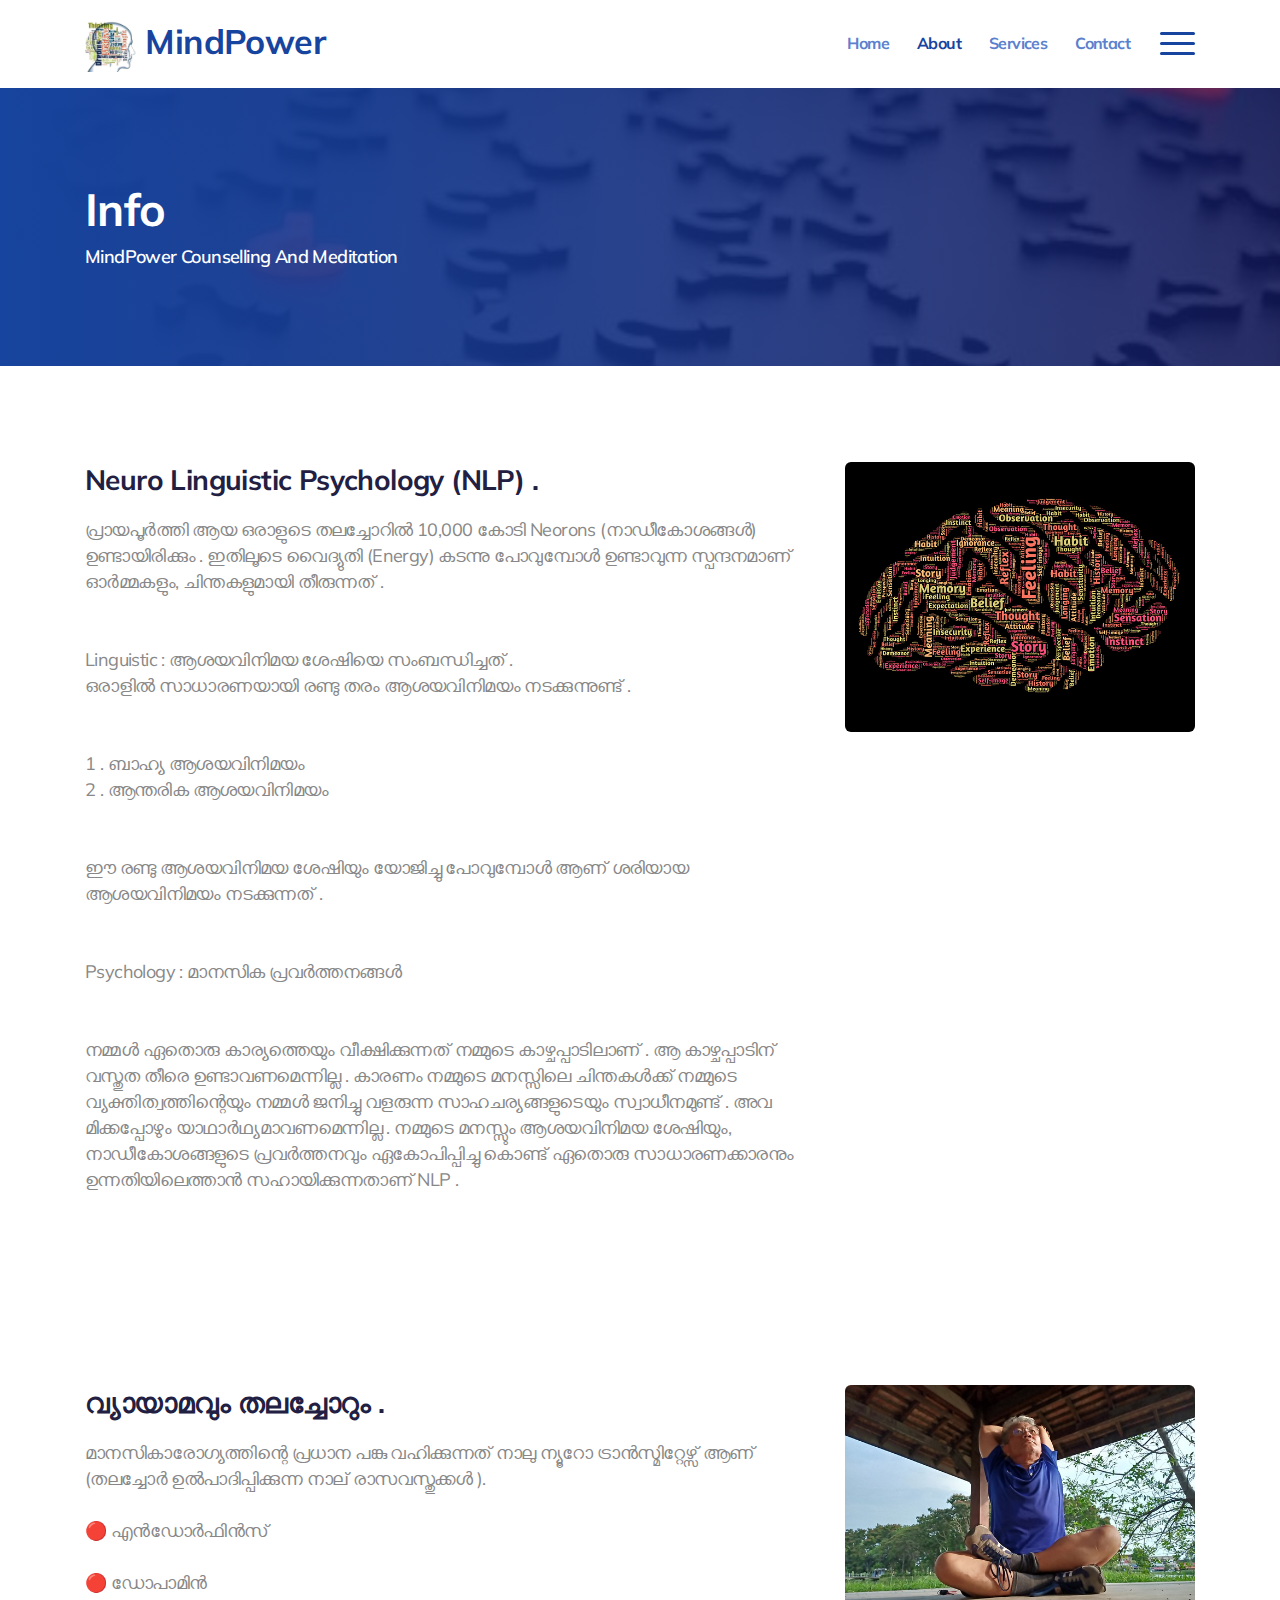
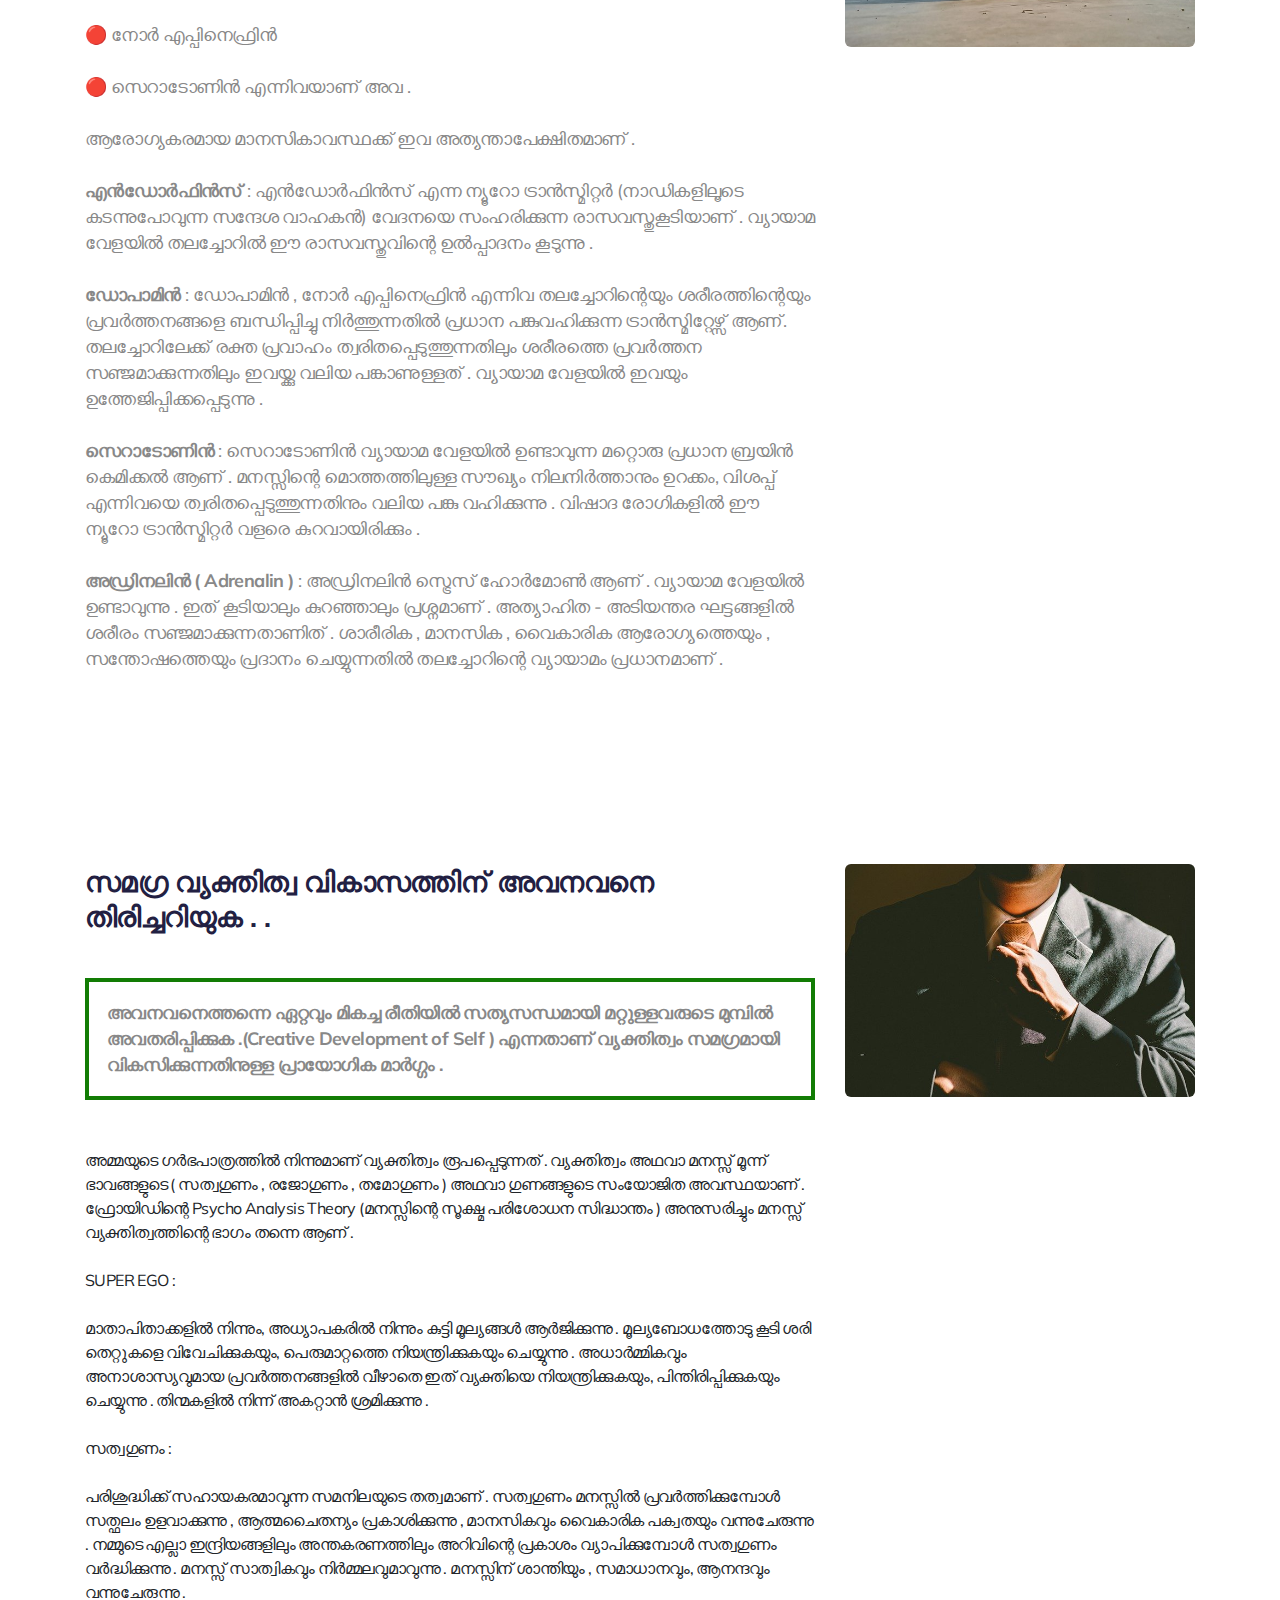
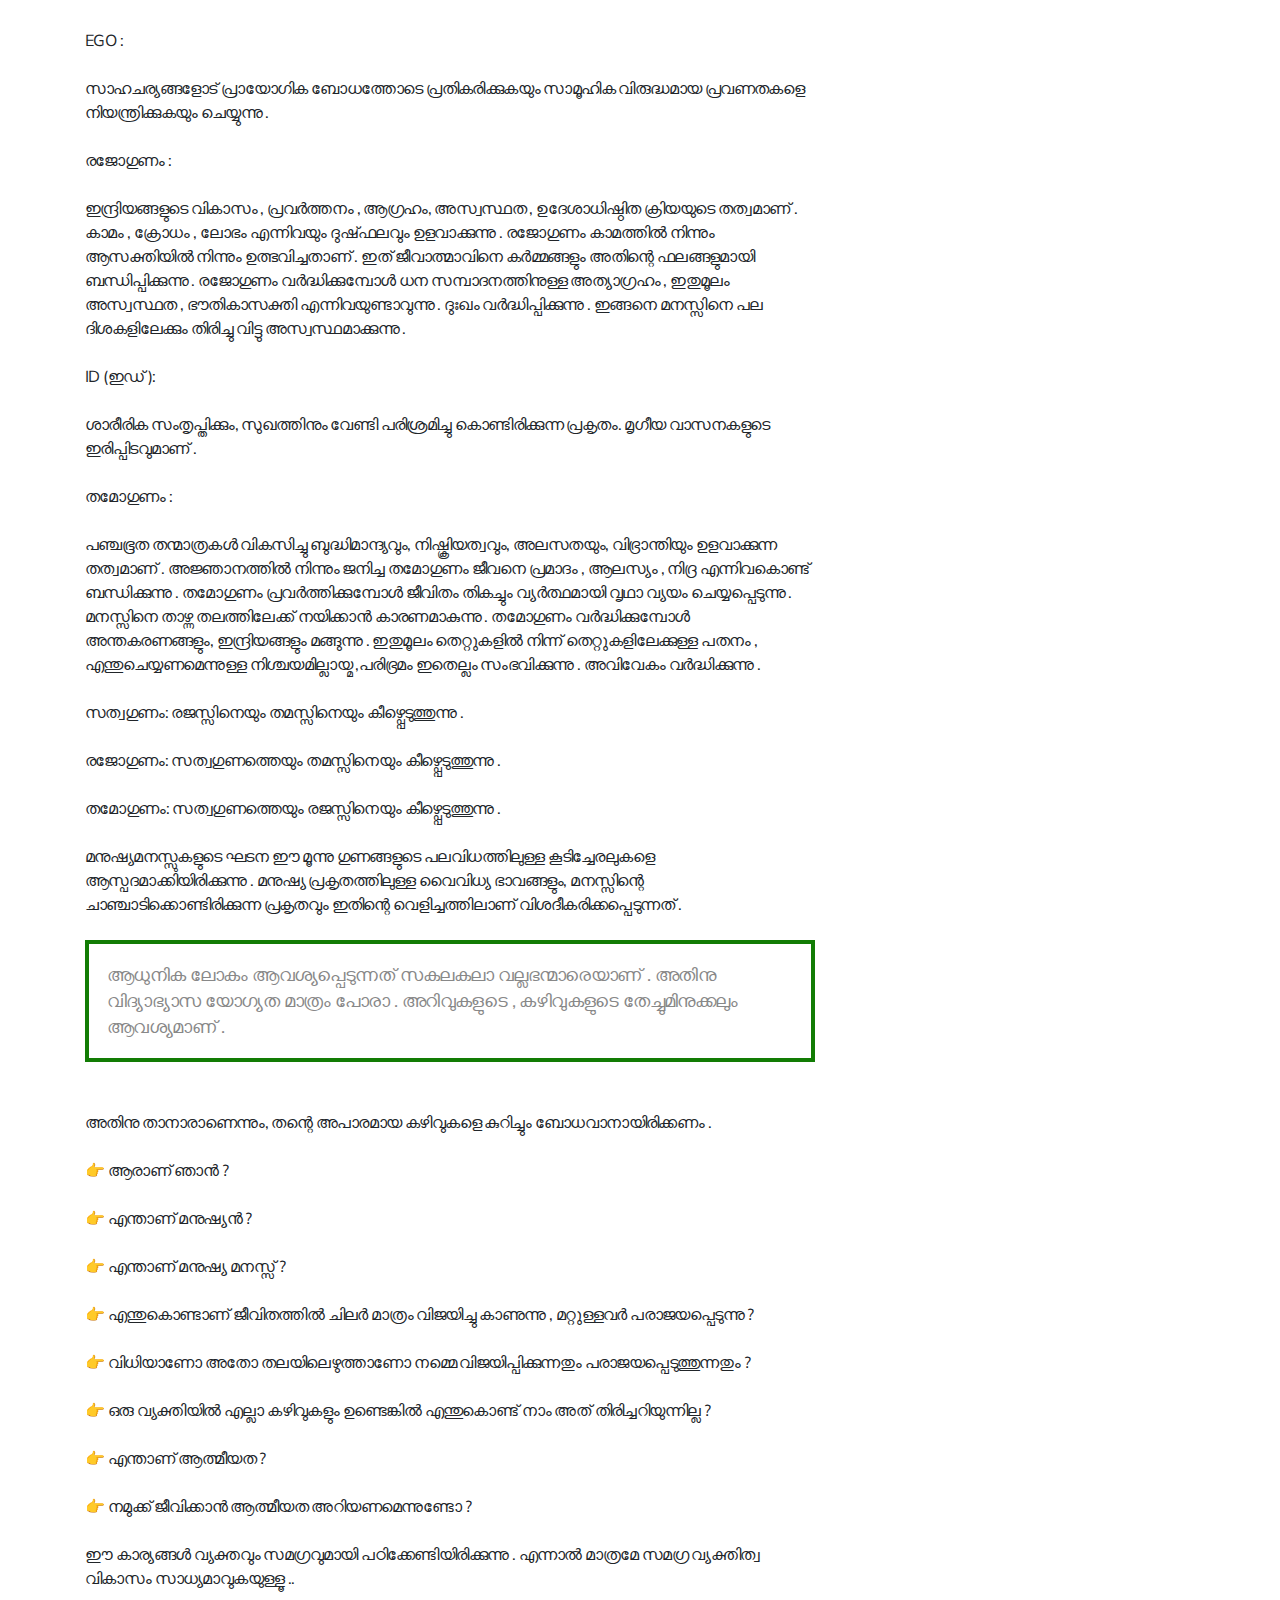
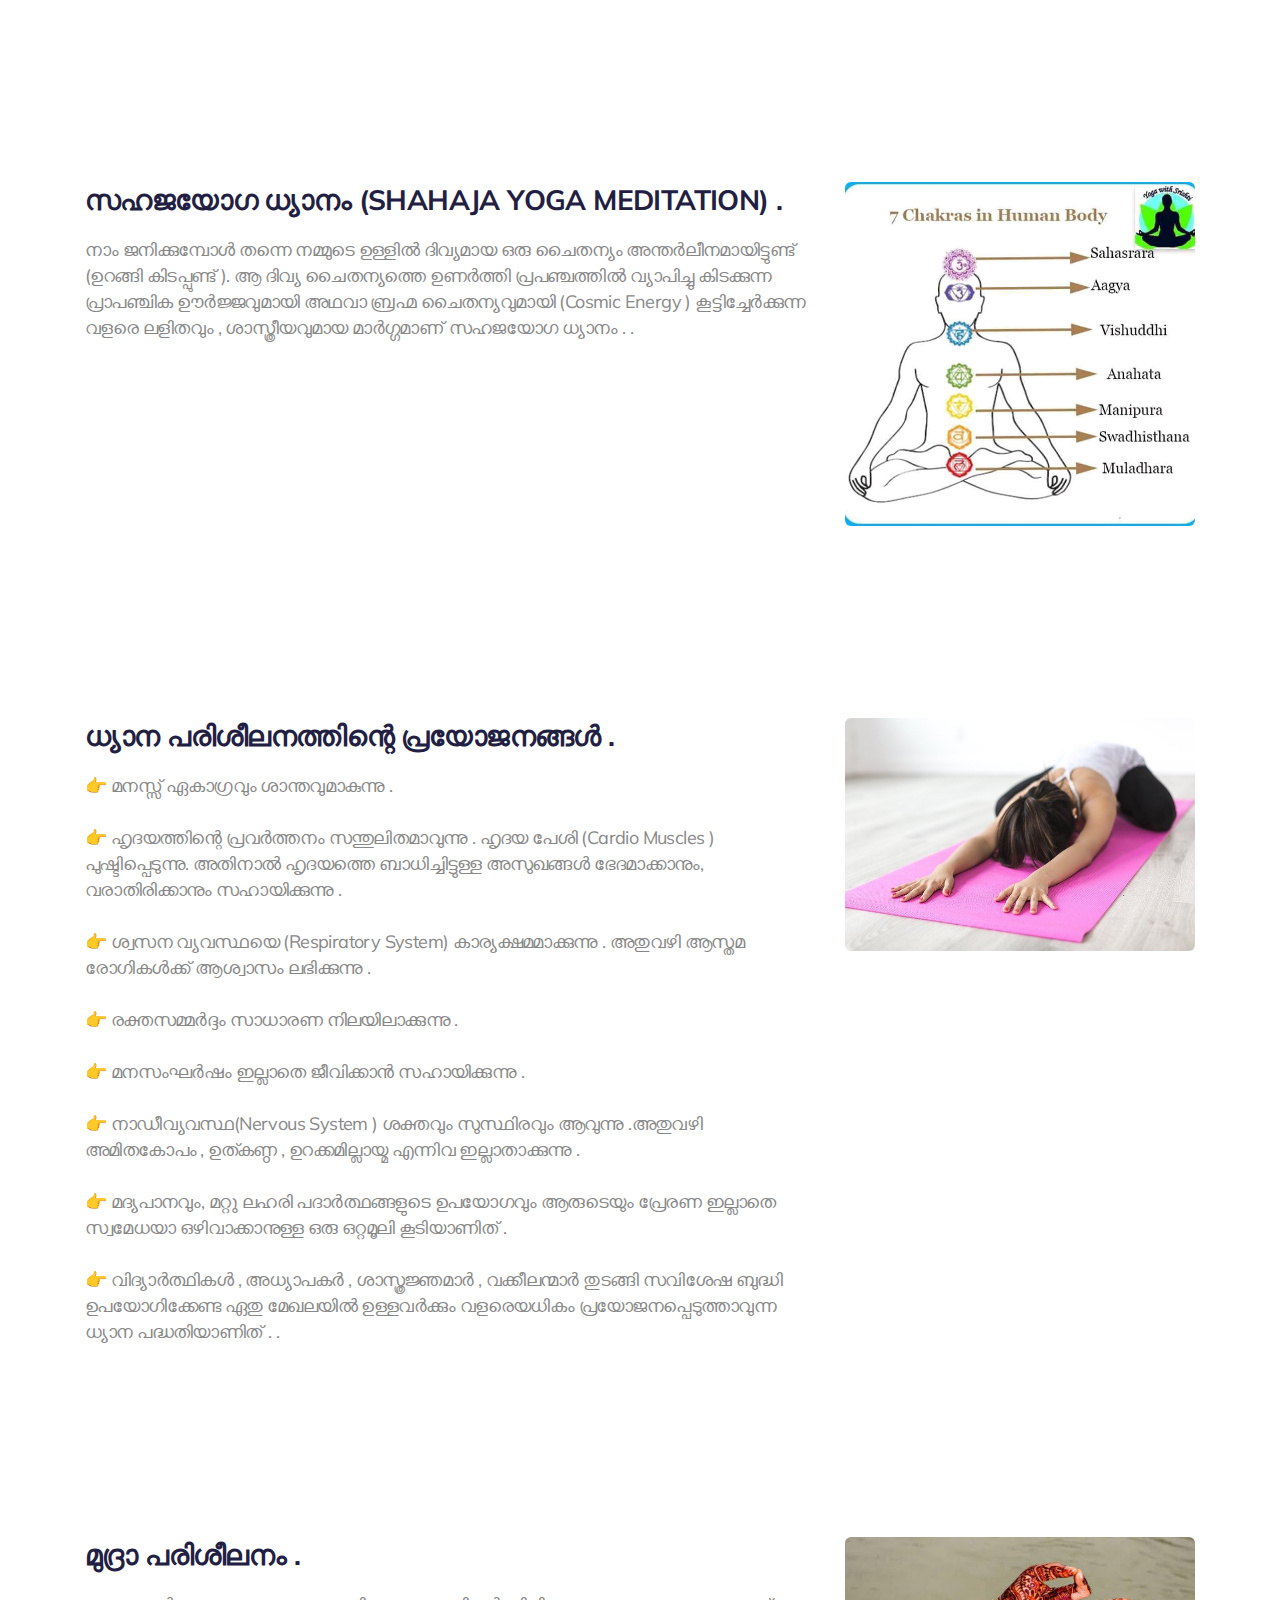
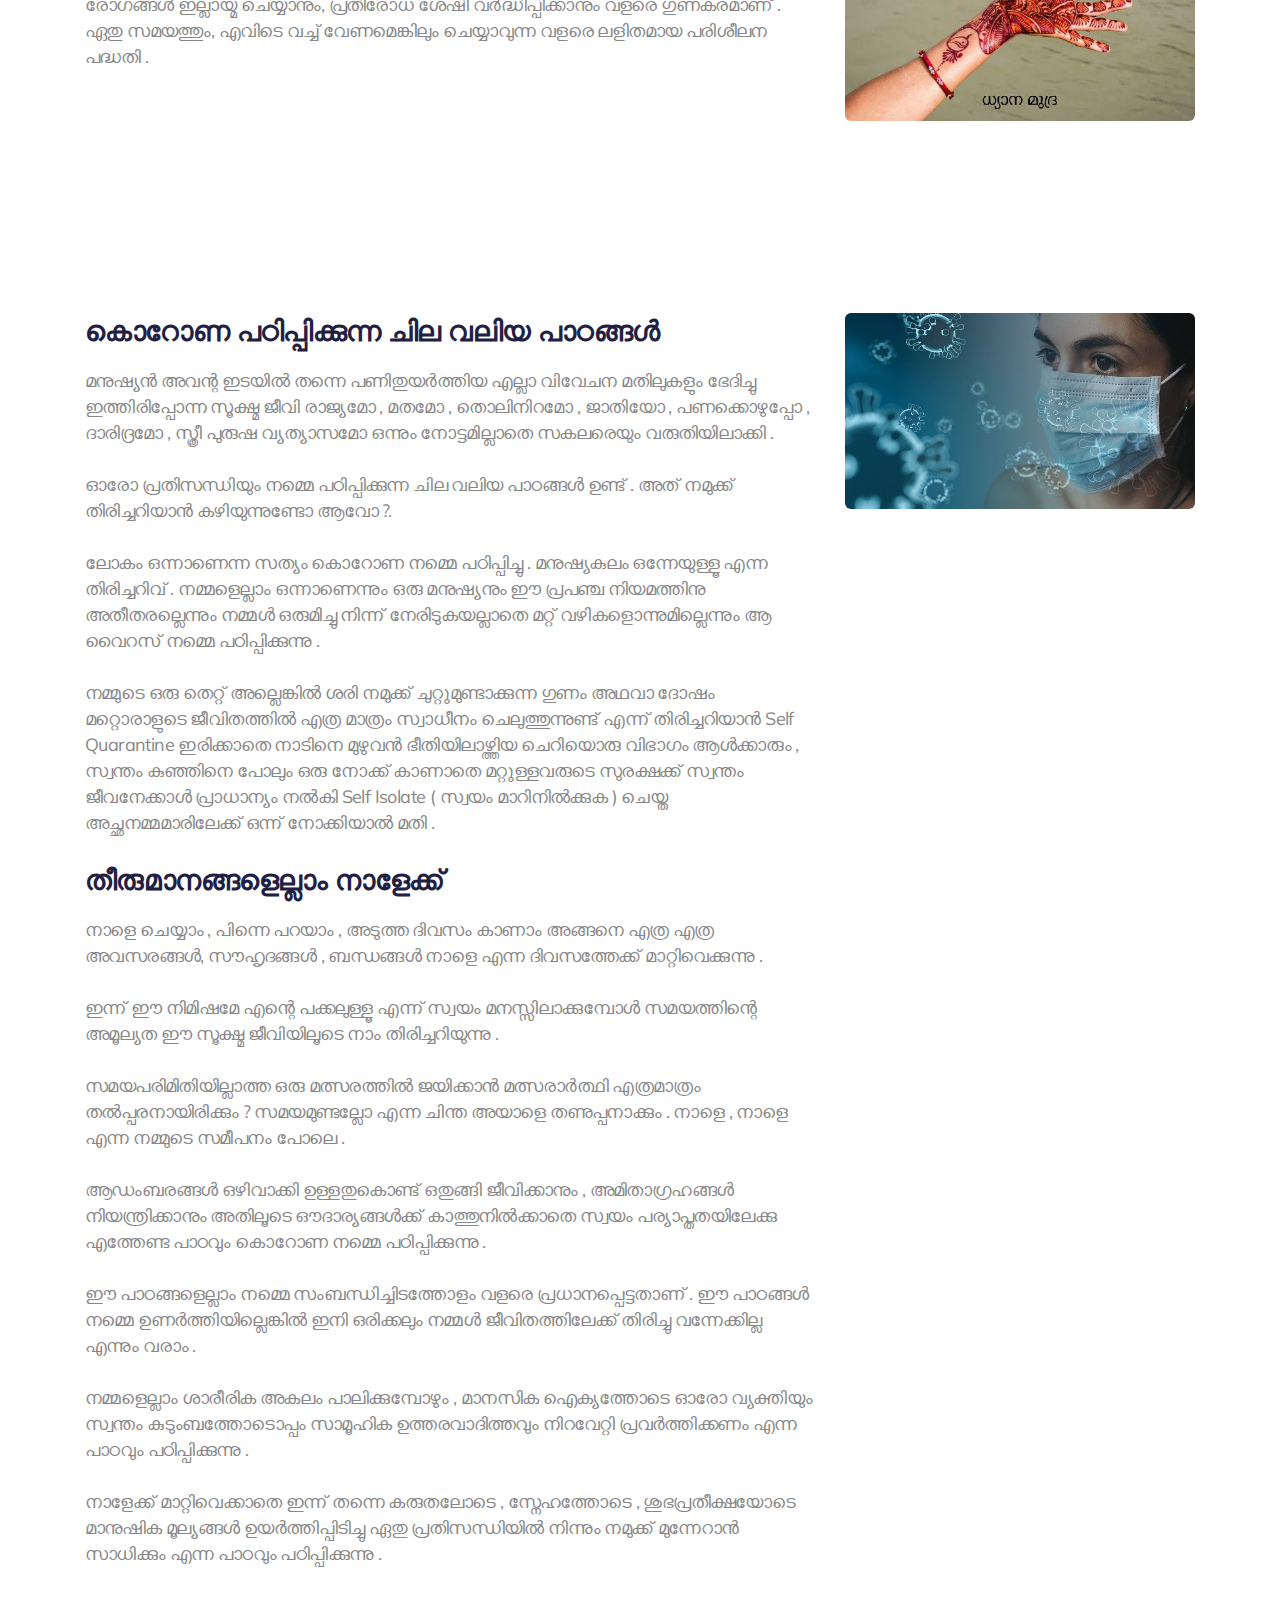
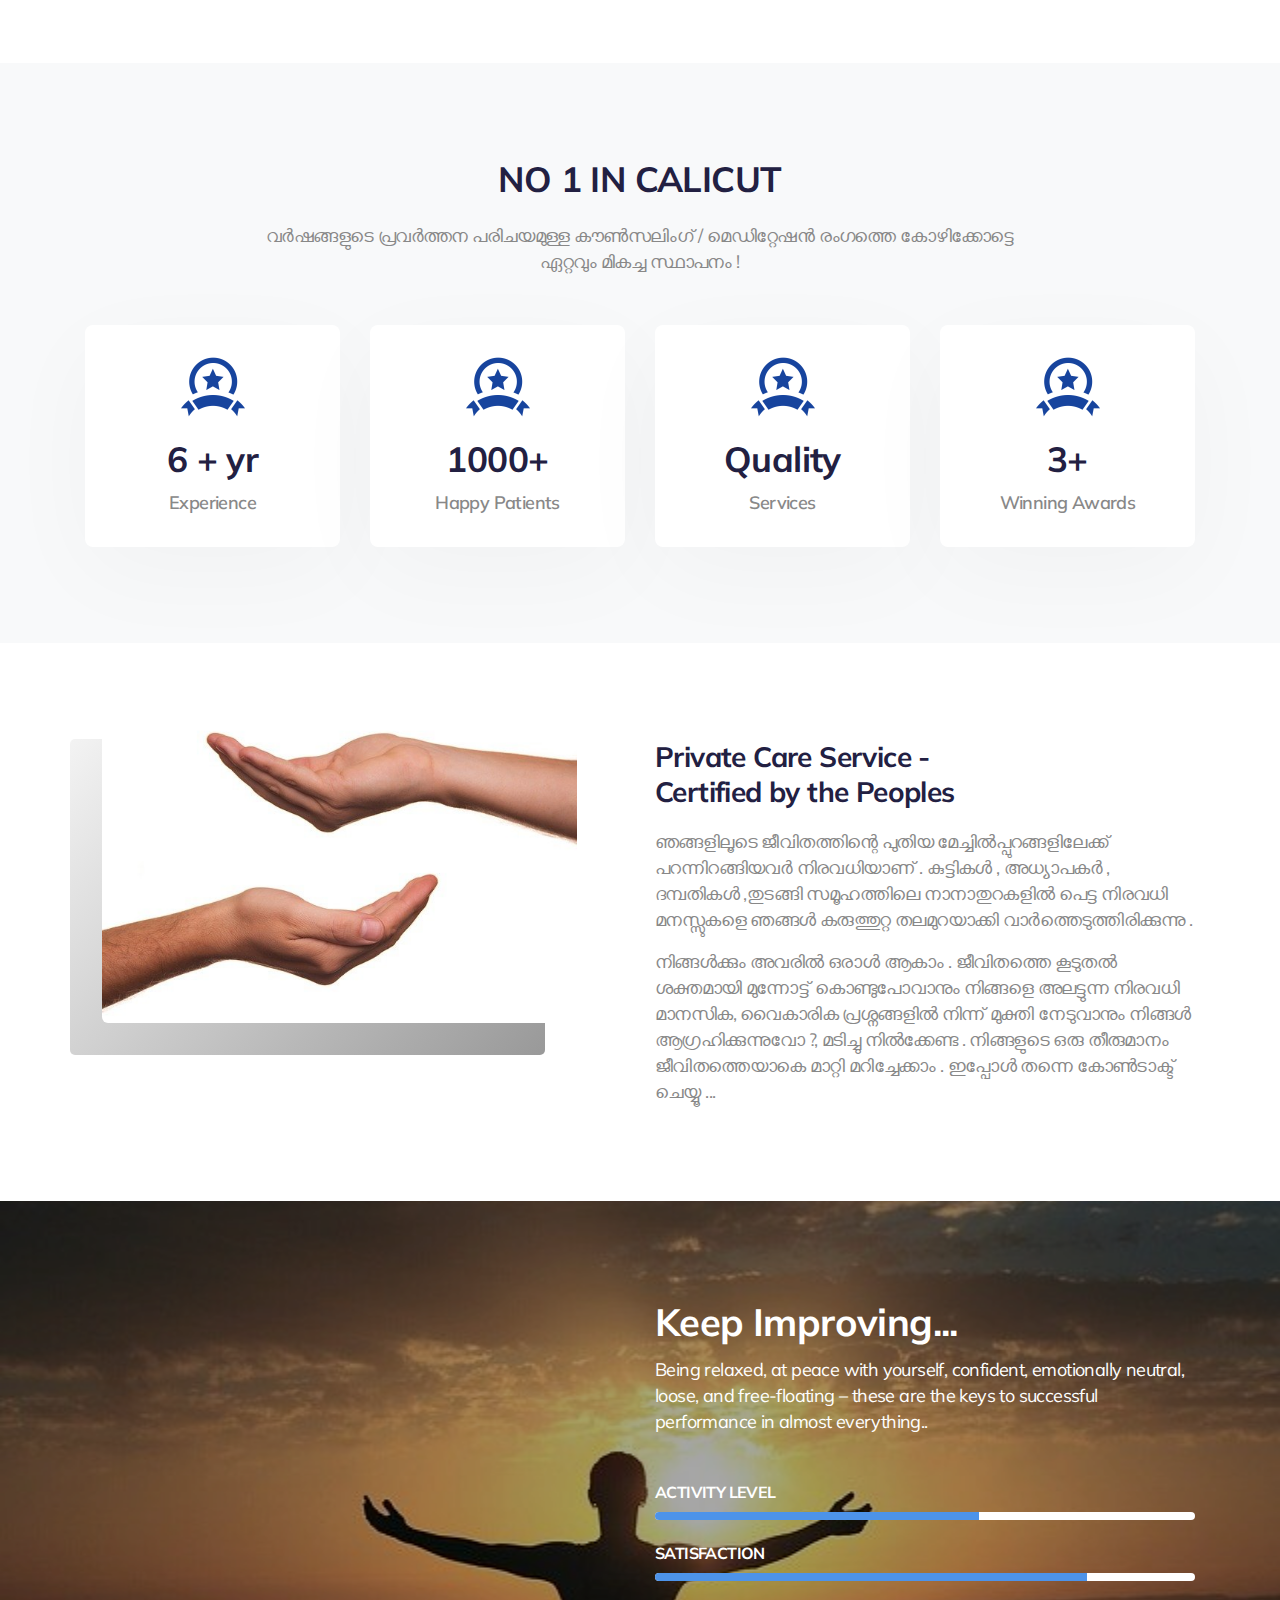
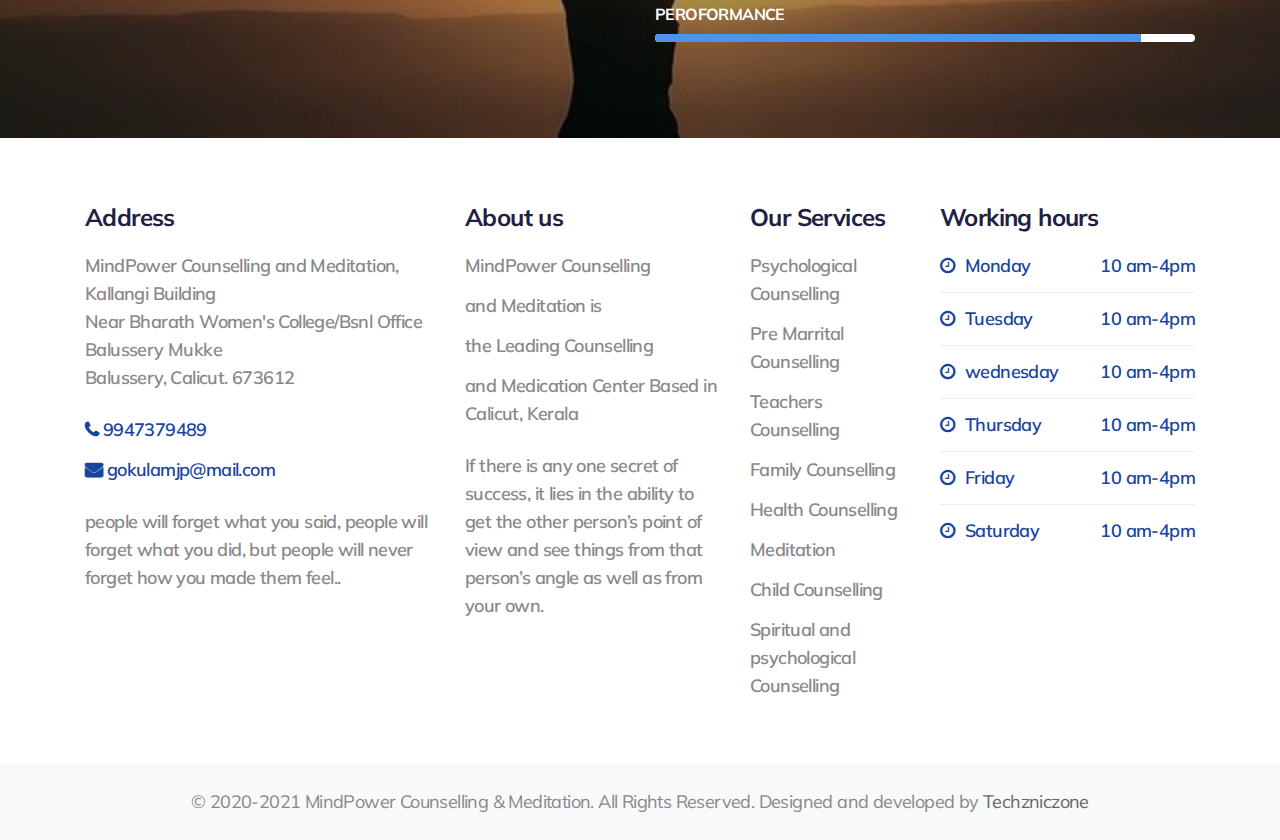
==== about.html @ 3d89463c "message button added" ====
<!--
Techzniczone-demo-medical website
-->
<!doctype html>
<html lang="en">

<head>
  <!-- Required meta tags -->
  <meta charset="utf-8">
  <meta name="viewport" content="width=device-width, initial-scale=1, shrink-to-fit=no">

  <title>Mindpower Counselling & Meditation</title>

  <link href="https://fonts.googleapis.com/css?family=Muli:400,600,700&display=swap" rel="stylesheet">

  <!-- Template CSS -->
  <link rel="stylesheet" href="assets/css/style-starter.css">
</head>

<body>
  <section class="w3l-bootstrap-header">
    <nav class="navbar navbar-expand-md navbar-light py-3">
      <div class="container">
        <a class="navbar-brand" href="index.html"><img src="assets/images/mrlogo.jpeg" class="img-fluid" width="52px">
          MindPower</a>
        <!-- if logo is image enable this   
    <a class="navbar-brand" href="#index.html">
        <img src="image-path" alt="Your logo" title="Your logo" style="height:35px;" />
    </a> -->
        <button class="navbar-toggler" type="button" data-toggle="collapse" data-target="#navbarSupportedContent"
          aria-controls="navbarSupportedContent" aria-expanded="false" aria-label="Toggle navigation">
          Menu
        </button>

        <div class="collapse navbar-collapse" id="navbarSupportedContent">
          <ul class="navbar-nav ml-auto">
            <li class="nav-item">
              <a class="nav-link" href="index.html">Home</a>
            </li>
            <li class="nav-item active">
              <a class="nav-link" href="about.html">About</a>
            </li>
            <li class="nav-item">
              <a class="nav-link" href="services.html">Services</a>
            </li>
            <li class="nav-item">
              <a class="nav-link" href="contact.html">Contact</a>
            </li>
          </ul>
        </div>
        <a href="#domain" class="domain ml-3" data-toggle="modal" data-target="#DomainModal">
          <div class="hamburger1">
            <div></div>
            <div></div>
            <div></div>
          </div>
        </a>
      </div>
    </nav>
  </section>

  <!-- Domain Modal -->
  <div class="modal right fade" id="DomainModal" tabindex="-1" role="dialog" aria-labelledby="DomainModalLabel2">
    <div class="modal-dialog" role="document">
      <div class="modal-content">

        <button type="button" class="close" data-dismiss="modal" aria-label="Close"><span
            aria-hidden="true">&times;</span></button>

        <div class="modal-body">
          <div class="modal__content">
            <h2 class="logo"><img src="assets/images/mrlogo.jpeg" class="img-fluid"> MindPower</h2>
            <!-- if logo is image enable this   
        <h2 class="logo">
          <img src="image-path" alt="Your logo" title="Your logo" style="height:35px;" />
        </h2> -->
            <p class="mt-md-3 mt-2">Counselling and Meditation
            </p>
            <div class="widget-menu-items mt-sm-5 mt-4">
              <h5 class="widget-title">Menu Items</h5>
              <nav class="navbar p-0">
                <ul class="navbar-nav">
                  <li class="nav-item">
                    <a class="nav-link" href="index.html">Home</a>
                  </li>
                  <li class="nav-item active">
                    <a class="nav-link" href="about.html">About</a>
                  </li>
                  <li class="nav-item">
                    <a class="nav-link" href="services.html">Services</a>
                  </li>
                  <li class="nav-item">
                    <a class="nav-link" href="contact.html">Contact</a>
                  </li>
                </ul>
              </nav>
            </div>
            <div class="widget-social-icons mt-sm-5 mt-4">
              <h5 class="widget-title">Contact Us</h5>
              <ul class="icon-rounded address">
                <li>
                  <p> MindPower Counselling and Meditation, Kallangi Building <br>Near Bharath Women's College/Bsnl
                    Office <br> Balussery Mukke <br>Balussery, Calicut. 673612</p>
                </li>
                <li class="mt-3">
                  <p><span class="fa fa-phone"></span> <a href="tel:+404-11-22-89">9947379489</a></p>
                </li>
                <li class="mt-2">
                  <p><span class="fa fa-envelope"></span> <a
                      href="mailto:medpillhospital@mail.com">gokulamjp@gmail.com</a>
                  </p>
                </li>

              </ul>
            </div>
            <div class="widget-social-icons mt-sm-5 mt-4">
              <h5 class="widget-title">Follow Us</h5>
              <ul class="icon-rounded">
                <li><a class="social-link twitter" href="#url" target="_blank"><i class="fa fa-twitter"></i></a></li>
                <li><a class="social-link linkedin" href="#url" target="_blank"><i class="fa fa-linkedin"></i></a></li>
                <li><a class="social-link tumblr" href="#url" target="_blank"><i class="fa fa-tumblr"></i></a></li>
              </ul>
            </div>


          </div>
        </div>
      </div>
      <!-- //modal-content -->
    </div>
    <!-- //modal-dialog -->
  </div>
  <!-- //Domain modal -->
  <section class="w3l-about-breadcrumb">
    <div class="breadcrumb-bg breadcrumb-bg-about py-5">
      <div class="container py-lg-5 py-md-3">
        <h2>Info</h2>
        <p>MindPower Counselling and Meditation</p>
      </div>
    </div>
  </section>

  <!-- w3l-content-photo-5 -->
  <div class="w3l-content-photo-5 py-5">
    <div class="content-main py-lg-5 py-md-3">
      <div class="container">
        <div class="row">
          <div class="col-lg-8 content-left">
            <h4>Neuro Linguistic Psychology (NLP) .</h4>
            <p class="mb-0">പ്രായപൂർത്തി ആയ ഒരാളുടെ തലച്ചോറിൽ 10,000 കോടി Neorons (നാഡീകോശങ്ങൾ) ഉണ്ടായിരിക്കും . ഇതിലൂടെ
              വൈദ്യുതി (Energy) കടന്നു പോവുമ്പോൾ ഉണ്ടാവുന്ന സ്പന്ദനമാണ് ഓർമ്മകളും, ചിന്തകളുമായി തീരുന്നത് .
              <br>
              <br>
              <br>

              Linguistic : ആശയവിനിമയ ശേഷിയെ സംബന്ധിച്ചത് .
              <br>

              ഒരാളിൽ സാധാരണയായി രണ്ടു തരം ആശയവിനിമയം നടക്കുന്നുണ്ട് . <br>
              <br>
              <br>

              1 . ബാഹ്യ ആശയവിനിമയം <br>

              2 . ആന്തരിക ആശയവിനിമയം <br>
              <br>
              <br>


              ഈ രണ്ടു ആശയവിനിമയ ശേഷിയും യോജിച്ചു പോവുമ്പോൾ ആണ് ശരിയായ ആശയവിനിമയം നടക്കുന്നത് . <br>
              <br>
              <br>


              Psychology : മാനസിക പ്രവർത്തനങ്ങൾ <br>
              <br>
              <br>

              നമ്മൾ ഏതൊരു കാര്യത്തെയും വീക്ഷിക്കുന്നത് നമ്മുടെ കാഴ്ചപ്പാടിലാണ് . ആ കാഴ്ചപ്പാടിന് വസ്തുത തീരെ
              ഉണ്ടാവണമെന്നില്ല . കാരണം നമ്മുടെ മനസ്സിലെ ചിന്തകൾക്ക് നമ്മുടെ വ്യക്തിത്വത്തിന്റെയും നമ്മൾ ജനിച്ചു വളരുന്ന
              സാഹചര്യങ്ങളുടെയും സ്വാധീനമുണ്ട് . അവ മിക്കപ്പോഴും യാഥാർഥ്യമാവണമെന്നില്ല . നമ്മുടെ മനസ്സും ആശയവിനിമയ
              ശേഷിയും, നാഡീകോശങ്ങളുടെ പ്രവർത്തനവും ഏകോപിപ്പിച്ചു കൊണ്ട് ഏതൊരു സാധാരണക്കാരനും ഉന്നതിയിലെത്താൻ
              സഹായിക്കുന്നതാണ് NLP .
            </p>


            <!--<a href="#portfolio.html" class="btn-style btn-primary btn mt-lg-5 mt-4">Learn More</a> -->
          </div>
          <div class="col-lg-4 content-photo mt-lg-0 mt-md-5 mt-4">

            <a href="#url"><img src="assets/images/memory.png" class="img-fluid" alt="content-photo"></a>
          </div>
        </div>
      </div>
    </div>
  </div>
  <!-- //w3l-content-photo-5 -->
  <!-- w3l-content-photo-5 -->
  <div class="w3l-content-photo-5 py-5">
    <div class="content-main py-lg-5 py-md-3">
      <div class="container">
        <div class="row">
          <div class="col-lg-8 content-left">
            <h4>വ്യായാമവും തലച്ചോറും .</h4>
            <p class="mb-0">മാനസികാരോഗ്യത്തിന്റെ പ്രധാന പങ്കു വഹിക്കുന്നത് നാലു ന്യൂറോ ട്രാൻസ്മിറ്റേഴ്സ്‌ ആണ് (തലച്ചോർ
              ഉൽപാദിപ്പിക്കുന്ന നാല് രാസവസ്തുക്കൾ ).
              <br>
              <br>

              🔴 എൻഡോർഫിൻസ്
              <br>
              <br>

              🔴 ഡോപാമിൻ
              <br>
              <br>

              🔴 നോർ എപ്പിനെഫ്രിൻ
              <br>
              <br>
              🔴 സെറാടോണിൻ എന്നിവയാണ് അവ .
              <br>
              <br>


              ആരോഗ്യകരമായ മാനസികാവസ്ഥക്ക് ഇവ അത്യന്താപേക്ഷിതമാണ് .
              <br>
              <br>
              <b> എൻഡോർഫിൻസ് </b>: എൻഡോർഫിൻസ് എന്ന ന്യൂറോ ട്രാൻസ്മിറ്റർ (നാഡികളിലൂടെ കടന്നുപോവുന്ന സന്ദേശ വാഹകൻ) വേദനയെ
              സംഹരിക്കുന്ന രാസവസ്തുകൂടിയാണ് . വ്യായാമ വേളയിൽ തലച്ചോറിൽ ഈ രാസവസ്തുവിന്റെ ഉൽപ്പാദനം കൂടുന്നു .
              <br>
              <br>
              <b>ഡോപാമിൻ</b> : ഡോപാമിൻ , നോർ എപ്പിനെഫ്രിൻ എന്നിവ തലച്ചോറിന്റെയും ശരീരത്തിന്റെയും പ്രവർത്തനങ്ങളെ
              ബന്ധിപ്പിച്ചു നിർത്തുന്നതിൽ പ്രധാന പങ്കുവഹിക്കുന്ന ട്രാൻസ്മിറ്റേഴ്സ്‌ ആണ്. തലച്ചോറിലേക്ക് രക്ത പ്രവാഹം
              ത്വരിതപ്പെടുത്തുന്നതിലും ശരീരത്തെ പ്രവർത്തന സഞ്ജമാക്കുന്നതിലും ഇവയ്ക്കു വലിയ പങ്കാണുള്ളത് . വ്യായാമ വേളയിൽ
              ഇവയും ഉത്തേജിപ്പിക്കപ്പെടുന്നു .
              <br>
              <br>
              <b>സെറാടോണിൻ</b> : സെറാടോണിൻ വ്യായാമ വേളയിൽ ഉണ്ടാവുന്ന മറ്റൊരു പ്രധാന ബ്രയിൻ കെമിക്കൽ ആണ് . മനസ്സിന്റെ
              മൊത്തത്തിലുള്ള സൗഖ്യം നിലനിർത്താനും ഉറക്കം, വിശപ്പ് എന്നിവയെ ത്വരിതപ്പെടുത്തുന്നതിനും വലിയ പങ്കു
              വഹിക്കുന്നു . വിഷാദ രോഗികളിൽ ഈ ന്യൂറോ ട്രാൻസ്മിറ്റർ വളരെ കുറവായിരിക്കും .
              <br>
              <br>


              <b>അഡ്രിനലിൻ ( Adrenalin )</b> : അഡ്രിനലിൻ സ്ട്രെസ് ഹോർമോൺ ആണ് . വ്യായാമ വേളയിൽ ഉണ്ടാവുന്നു . ഇത്
              കൂടിയാലും കുറഞ്ഞാലും പ്രശ്നമാണ് . അത്യാഹിത - അടിയന്തര ഘട്ടങ്ങളിൽ ശരീരം സഞ്ജമാക്കുന്നതാണിത് . ശാരീരിക ,
              മാനസിക , വൈകാരിക ആരോഗ്യത്തെയും , സന്തോഷത്തെയും പ്രദാനം ചെയ്യുന്നതിൽ തലച്ചോറിന്റെ വ്യായാമം പ്രധാനമാണ് .
              <!-- <a href="#portfolio.html" class="btn-style btn-primary btn mt-lg-5 mt-4">Learn More</a>-->
          </div>
          <div class="col-lg-4 content-photo mt-lg-0 mt-md-5 mt-4">

            <a href="#url"><img src="assets/images/excer.jpg" class="img-fluid" alt="content-photo"></a>
          </div>
        </div>
      </div>
    </div>
  </div>
  <!-- //w3l-content-photo-5 -->
  <!-- w3l-content-photo-5 -->
  <div class="w3l-content-photo-5 py-5">
    <div class="content-main py-lg-5 py-md-3">
      <div class="container">
        <div class="row">
          <div class="col-lg-8 content-left">
            <h4>സമഗ്ര വ്യക്തിത്വ വികാസത്തിന് അവനവനെ തിരിച്ചറിയുക . .</h4>
            <br>
            <p class="mb-0">

            <p style="border:4px; border-style:solid; border-color:#127c04; padding: 1em;"> <b> അവനവനെത്തന്നെ ഏറ്റവും
                മികച്ച രീതിയിൽ സത്യസന്ധമായി മറ്റുള്ളവരുടെ മുമ്പിൽ അവതരിപ്പിക്കുക .(Creative Development of Self )
                എന്നതാണ് വ്യക്തിത്വം സമഗ്രമായി വികസിക്കുന്നതിനുള്ള പ്രായോഗിക മാർഗ്ഗം . </b> </p>

            <br>
            <br>


            അമ്മയുടെ ഗർഭപാത്രത്തിൽ നിന്നുമാണ് വ്യക്തിത്വം രൂപപ്പെടുന്നത് . വ്യക്തിത്വം അഥവാ മനസ്സ് മൂന്ന് ഭാവങ്ങളുടെ (
            സത്വഗുണം , രജോഗുണം , തമോഗുണം ) അഥവാ ഗുണങ്ങളുടെ സംയോജിത അവസ്ഥയാണ് .
            ഫ്രോയിഡിന്റെ Psycho Analysis Theory (മനസ്സിന്റെ സൂക്ഷ്മ പരിശോധന സിദ്ധാന്തം ) അനുസരിച്ചും മനസ്സ്
            വ്യക്തിത്വത്തിന്റെ ഭാഗം തന്നെ ആണ് .
            <br>
            <br>

            SUPER EGO :
            <br>
            <br>
            മാതാപിതാക്കളിൽ നിന്നും, അധ്യാപകരിൽ നിന്നും കുട്ടി മൂല്യങ്ങൾ ആർജിക്കുന്നു . മൂല്യബോധത്തോടു കൂടി ശരി തെറ്റുകളെ
            വിവേചിക്കുകയും, പെരുമാറ്റത്തെ നിയന്ത്രിക്കുകയും ചെയ്യുന്നു . അധാർമ്മികവും അനാശാസ്യവുമായ പ്രവർത്തനങ്ങളിൽ
            വീഴാതെ ഇത് വ്യക്തിയെ നിയന്ത്രിക്കുകയും, പിന്തിരിപ്പിക്കുകയും ചെയ്യുന്നു . തിന്മകളിൽ നിന്ന് അകറ്റാൻ
            ശ്രമിക്കുന്നു .

            <br>
            <br>

            സത്വഗുണം :
            <br>
            <br>
            പരിശുദ്ധിക്ക് സഹായകരമാവുന്ന സമനിലയുടെ തത്വമാണ് . സത്വഗുണം മനസ്സിൽ പ്രവർത്തിക്കുമ്പോൾ സത്ഫലം ഉളവാക്കുന്നു ,
            ആത്മചൈതന്യം പ്രകാശിക്കുന്നു , മാനസികവും വൈകാരിക പക്വതയും വന്നുചേരുന്നു . നമ്മുടെ എല്ലാ ഇന്ദ്രിയങ്ങളിലും
            അന്തകരണത്തിലും അറിവിന്റെ പ്രകാശം വ്യാപിക്കുമ്പോൾ സത്വഗുണം വർദ്ധിക്കുന്നു . മനസ്സ് സാത്വികവും
            നിർമ്മലവുമാവുന്നു . മനസ്സിന് ശാന്തിയും , സമാധാനവും, ആനന്ദവും വന്നുചേരുന്നു .
            <br>
            <br>

            EGO :
            <br>
            <br>


            സാഹചര്യങ്ങളോട് പ്രായോഗിക ബോധത്തോടെ പ്രതികരിക്കുകയും സാമൂഹിക വിരുദ്ധമായ പ്രവണതകളെ നിയന്ത്രിക്കുകയും
            ചെയ്യുന്നു .
            <br>
            <br>

            രജോഗുണം :
            <br>
            <br>
            ഇന്ദ്രിയങ്ങളുടെ വികാസം , പ്രവർത്തനം , ആഗ്രഹം, അസ്വസ്ഥത , ഉദേശാധിഷ്ഠിത ക്രിയയുടെ തത്വമാണ് .
            കാമം , ക്രോധം , ലോഭം എന്നിവയും ദുഷ്‌ഫലവും ഉളവാക്കുന്നു . രജോഗുണം കാമത്തിൽ നിന്നും ആസക്തിയിൽ നിന്നും
            ഉത്ഭവിച്ചതാണ് . ഇത് ജീവാത്മാവിനെ കർമ്മങ്ങളും അതിന്റെ ഫലങ്ങളുമായി ബന്ധിപ്പിക്കുന്നു . രജോഗുണം വർദ്ധിക്കുമ്പോൾ
            ധന സമ്പാദനത്തിനുള്ള അത്യാഗ്രഹം , ഇതുമൂലം അസ്വസ്ഥത , ഭൗതികാസക്തി എന്നിവയുണ്ടാവുന്നു . ദുഃഖം
            വർദ്ധിപ്പിക്കുന്നു . ഇങ്ങനെ മനസ്സിനെ പല ദിശകളിലേക്കും തിരിച്ചു വിട്ടു അസ്വസ്ഥമാക്കുന്നു .
            <br>
            <br>

            ID (ഇഡ് ):
            <br>
            <br>
            ശാരീരിക സംതൃപ്തിക്കും, സുഖത്തിനും വേണ്ടി പരിശ്രമിച്ചു കൊണ്ടിരിക്കുന്ന പ്രകൃതം. മൃഗീയ വാസനകളുടെ
            ഇരിപ്പിടവുമാണ് .
            <br>
            <br>

            തമോഗുണം : <br>
            <br>


            പഞ്ചഭൂത തന്മാത്രകൾ വികസിച്ചു ബുദ്ധിമാന്ദ്യവും, നിഷ്ക്രിയത്വവും, അലസതയും, വിഭ്രാന്തിയും ഉളവാക്കുന്ന തത്വമാണ്
            .
            അജ്ഞാനത്തിൽ നിന്നും ജനിച്ച തമോഗുണം ജീവനെ പ്രമാദം , ആലസ്യം , നിദ്ര എന്നിവകൊണ്ട് ബന്ധിക്കുന്നു . തമോഗുണം
            പ്രവർത്തിക്കുമ്പോൾ ജീവിതം തികച്ചും വ്യർത്ഥമായി വൃഥാ വ്യയം ചെയ്യപ്പെടുന്നു . മനസ്സിനെ താഴ്ന്ന തലത്തിലേക്ക്
            നയിക്കാൻ കാരണമാകുന്നു .
            തമോഗുണം വർദ്ധിക്കുമ്പോൾ അന്തകരണങ്ങളും, ഇന്ദ്രിയങ്ങളും മങ്ങുന്നു . ഇതുമൂലം തെറ്റുകളിൽ നിന്ന്
            തെറ്റുകളിലേക്കുള്ള പതനം , എന്തുചെയ്യണമെന്നുള്ള നിശ്ചയമില്ലായ്മ ,പരിഭ്രമം ഇതെല്ലം സംഭവിക്കുന്നു . അവിവേകം
            വർദ്ധിക്കുന്നു .

            <br>
            <br>


            സത്വഗുണം: രജസ്സിനെയും തമസ്സിനെയും കീഴ്പ്പെടുത്തുന്നു .
            <br>
            <br>


            രജോഗുണം: സത്വഗുണത്തെയും തമസ്സിനെയും കീഴ്പ്പെടുത്തുന്നു .
            <br>
            <br>

            തമോഗുണം: സത്വഗുണത്തെയും രജസ്സിനെയും കീഴ്പ്പെടുത്തുന്നു .
            <br>
            <br>
            മനുഷ്യമനസ്സുകളുടെ ഘടന ഈ മൂന്നു ഗുണങ്ങളുടെ പലവിധത്തിലുള്ള കൂടിച്ചേരലുകളെ ആസ്പദമാക്കിയിരിക്കുന്നു . മനുഷ്യ
            പ്രകൃതത്തിലുള്ള വൈവിധ്യ ഭാവങ്ങളും, മനസ്സിന്റെ ചാഞ്ചാടിക്കൊണ്ടിരിക്കുന്ന പ്രകൃതവും ഇതിന്റെ വെളിച്ചത്തിലാണ്
            വിശദീകരിക്കപ്പെടുന്നത് .
            <br>
            <br>
            <p style="border:4px; border-style:solid; border-color:#127c04; padding: 1em;">ആധുനിക ലോകം ആവശ്യപ്പെടുന്നത്
              സകലകലാ വല്ലഭന്മാരെയാണ് . അതിനു വിദ്യാഭ്യാസ യോഗ്യത മാത്രം പോരാ . അറിവുകളുടെ , കഴിവുകളുടെ തേച്ചുമിനുക്കലും
              ആവശ്യമാണ് .</p>

            <br>
            <br>

            അതിനു താനാരാണെന്നും, തന്റെ അപാരമായ കഴിവുകളെ കുറിച്ചും ബോധവാനായിരിക്കണം .
            <br>
            <br>

            👉 ആരാണ് ഞാൻ ?


            <br>
            <br>
            👉 എന്താണ് മനുഷ്യൻ ?
            <br>
            <br>
            👉 എന്താണ് മനുഷ്യ മനസ്സ് ?
            <br>
            <br>
            👉 എന്തുകൊണ്ടാണ് ജീവിതത്തിൽ ചിലർ മാത്രം വിജയിച്ചു കാണുന്നു , മറ്റുള്ളവർ പരാജയപ്പെടുന്നു ?
            <br>
            <br>
            👉 വിധിയാണോ അതോ തലയിലെഴുത്താണോ നമ്മെ വിജയിപ്പിക്കുന്നതും പരാജയപ്പെടുത്തുന്നതും ?
            <br>
            <br>
            👉 ഒരു വ്യക്തിയിൽ എല്ലാ കഴിവുകളും ഉണ്ടെങ്കിൽ എന്തുകൊണ്ട് നാം അത് തിരിച്ചറിയുന്നില്ല ?
            <br>
            <br>
            👉 എന്താണ് ആത്മീയത ?
            <br>
            <br>
            👉 നമുക്ക് ജീവിക്കാൻ ആത്മീയത അറിയണമെന്നുണ്ടോ ?
            <br>
            <br>
            ഈ കാര്യങ്ങൾ വ്യക്തവും സമഗ്രവുമായി പഠിക്കേണ്ടിയിരിക്കുന്നു . എന്നാൽ മാത്രമേ സമഗ്ര വ്യക്തിത്വ വികാസം
            സാധ്യമാവുകയുള്ളൂ ..
            <!-- <a href="#portfolio.html" class="btn-style btn-primary btn mt-lg-5 mt-4">Learn More</a> -->
          </div>
          <div class="col-lg-4 content-photo mt-lg-0 mt-md-5 mt-4">

            <a href="#url"><img src="assets/images/personality.jpg" class="img-fluid" alt="content-photo"></a>
          </div>
        </div>
      </div>
    </div>
  </div>
  <!-- //w3l-content-photo-5 -->
  <!-- w3l-content-photo-5 -->
  <div class="w3l-content-photo-5 py-5">
    <div class="content-main py-lg-5 py-md-3">
      <div class="container">
        <div class="row">
          <div class="col-lg-8 content-left">
            <h4>സഹജയോഗ ധ്യാനം (SHAHAJA YOGA MEDITATION) .</h4>
            <p class="mb-0">നാം ജനിക്കുമ്പോൾ തന്നെ നമ്മുടെ ഉള്ളിൽ ദിവ്യമായ ഒരു ചൈതന്യം അന്തർലീനമായിട്ടുണ്ട് (ഉറങ്ങി
              കിടപ്പുണ്ട് ). ആ ദിവ്യ ചൈതന്യത്തെ ഉണർത്തി പ്രപഞ്ചത്തിൽ വ്യാപിച്ചു കിടക്കുന്ന പ്രാപഞ്ചിക ഊർജ്ജവുമായി അഥവാ
              ബ്രഹ്മ ചൈതന്യവുമായി (Cosmic Energy ) കൂട്ടിച്ചേർക്കുന്ന വളരെ ലളിതവും , ശാസ്ത്രീയവുമായ മാർഗ്ഗമാണ് സഹജയോഗ
              ധ്യാനം . .
              <!-- <a href="#portfolio.html" class="btn-style btn-primary btn mt-lg-5 mt-4">Learn More</a> -->
          </div>
          <div class="col-lg-4 content-photo mt-lg-0 mt-md-5 mt-4">

            <a href="#url"><img src="assets/images/muriya.jpeg" class="img-fluid" alt="content-photo"></a>
          </div>
        </div>
      </div>
    </div>
  </div>
  <!-- //w3l-content-photo-5 -->
  <!-- w3l-content-photo-5 -->
  <div class="w3l-content-photo-5 py-5">
    <div class="content-main py-lg-5 py-md-3">
      <div class="container">
        <div class="row">
          <div class="col-lg-8 content-left">
            <h4>ധ്യാന പരിശീലനത്തിന്റെ പ്രയോജനങ്ങൾ .</h4>
            <p class="mb-0">👉 മനസ്സ് ഏകാഗ്രവും ശാന്തവുമാകുന്നു .
              <br>
              <br>


              👉 ഹൃദയത്തിന്റെ പ്രവർത്തനം സന്തുലിതമാവുന്നു . ഹൃദയ പേശി (Cardio Muscles ) പുഷ്ടിപ്പെടുന്നു. അതിനാൽ
              ഹൃദയത്തെ ബാധിച്ചിട്ടുള്ള അസുഖങ്ങൾ ഭേദമാക്കാനും, വരാതിരിക്കാനും സഹായിക്കുന്നു .
              <br>
              <br>


              👉 ശ്വസന വ്യവസ്ഥയെ (Respiratory System) കാര്യക്ഷമമാക്കുന്നു . അതുവഴി ആസ്തമ രോഗികൾക്ക് ആശ്വാസം ലഭിക്കുന്നു
              .
              <br>
              <br>

              👉 രക്തസമ്മർദ്ദം സാധാരണ നിലയിലാക്കുന്നു .
              <br>

              <br>

              👉 മനസംഘർഷം ഇല്ലാതെ ജീവിക്കാൻ സഹായിക്കുന്നു .
              <br>
              <br>

              👉 നാഡീവ്യവസ്ഥ(Nervous System ) ശക്തവും സുസ്ഥിരവും ആവുന്നു .അതുവഴി അമിതകോപം , ഉത്കണ്ഠ , ഉറക്കമില്ലായ്മ
              എന്നിവ ഇല്ലാതാക്കുന്നു .
              <br>
              <br>


              👉 മദ്യപാനവും, മറ്റു ലഹരി പദാർത്ഥങ്ങളുടെ ഉപയോഗവും ആരുടെയും പ്രേരണ ഇല്ലാതെ സ്വമേധയാ ഒഴിവാക്കാനുള്ള ഒരു
              ഒറ്റമൂലി കൂടിയാണിത് .
              <br>
              <br>


              👉 വിദ്യാർത്ഥികൾ , അധ്യാപകർ , ശാസ്ത്രജ്ഞമാർ , വക്കീലന്മാർ തുടങ്ങി സവിശേഷ ബുദ്ധി ഉപയോഗിക്കേണ്ട ഏതു മേഖലയിൽ
              ഉള്ളവർക്കും വളരെയധികം പ്രയോജനപ്പെടുത്താവുന്ന ധ്യാന പദ്ധതിയാണിത് .

              .
              <!--<a href="#portfolio.html" class="btn-style btn-primary btn mt-lg-5 mt-4">Learn More</a> -->
          </div>
          <div class="col-lg-4 content-photo mt-lg-0 mt-md-5 mt-4">

            <a href="#url"><img src="assets/images/yog.jpg" class="img-fluid" alt="content-photo"></a>
          </div>
        </div>
      </div>
    </div>
  </div>
  <!-- //w3l-content-photo-5 -->
  <!-- w3l-content-photo-5 -->
  <div class="w3l-content-photo-5 py-5">
    <div class="content-main py-lg-5 py-md-3">
      <div class="container">
        <div class="row">
          <div class="col-lg-8 content-left">
            <h4>മുദ്രാ പരിശീലനം .</h4>
            <p class="mb-0">രോഗങ്ങൾ ഇല്ലായ്മ ചെയ്യാനും, പ്രതിരോധ ശേഷി വർദ്ധിപ്പിക്കാനും വളരെ ഗുണകരമാണ് . ഏതു സമയത്തും,
              എവിടെ വച്ച് വേണമെങ്കിലും ചെയ്യാവുന്ന വളരെ ലളിതമായ പരിശീലന പദ്ധതി .
              <!-- <a href="#portfolio.html" class="btn-style btn-primary btn mt-lg-5 mt-4">Learn More</a>-->
          </div>
          <div class="col-lg-4 content-photo mt-lg-0 mt-md-5 mt-4">

            <a href="#url"><img src="assets/images/mudru.jpeg" class="img-fluid" alt="content-photo"></a>
          </div>
        </div>
      </div>
    </div>
  </div>
  <!-- //w3l-content-photo-5 -->

  <!-- w3l-content-photo-5 -->
  <div class="w3l-content-photo-5 py-5">
    <div class="content-main py-lg-5 py-md-3">
      <div class="container">
        <div class="row">
          <div class="col-lg-8 content-left">
            <h4>കൊറോണ പഠിപ്പിക്കുന്ന ചില വലിയ പാഠങ്ങൾ</h4>
            <p class="mb-0">മനുഷ്യൻ അവന്റ ഇടയിൽ തന്നെ പണിതുയർത്തിയ എല്ലാ വിവേചന മതിലുകളും ഭേദിച്ചു ഇത്തിരിപ്പോന്ന
              സൂക്ഷ്മ ജീവി രാജ്യമോ , മതമോ , തൊലിനിറമോ , ജാതിയോ , പണക്കൊഴുപ്പോ , ദാരിദ്രമോ , സ്ത്രീ പുരുഷ വ്യത്യാസമോ
              ഒന്നും നോട്ടമില്ലാതെ സകലരെയും വരുതിയിലാക്കി .
              <br>
              <br>

              ഓരോ പ്രതിസന്ധിയും നമ്മെ പഠിപ്പിക്കുന്ന ചില വലിയ പാഠങ്ങൾ ഉണ്ട് . അത് നമുക്ക് തിരിച്ചറിയാൻ കഴിയുന്നുണ്ടോ ആവോ
              ?.
              <br>
              <br>

              ലോകം ഒന്നാണെന്ന സത്യം കൊറോണ നമ്മെ പഠിപ്പിച്ചു . മനുഷ്യകുലം ഒന്നേയുള്ളൂ എന്ന തിരിച്ചറിവ് . നമ്മളെല്ലാം
              ഒന്നാണെന്നും ഒരു മനുഷ്യനും ഈ പ്രപഞ്ച നിയമത്തിനു അതീതരല്ലെന്നും നമ്മൾ ഒരുമിച്ചു നിന്ന് നേരിടുകയല്ലാതെ മറ്റ്
              വഴികളൊന്നുമില്ലെന്നും ആ വൈറസ് നമ്മെ പഠിപ്പിക്കുന്നു .
              <br>
              <br>


              നമ്മുടെ ഒരു തെറ്റ് അല്ലെങ്കിൽ ശരി നമുക്ക് ചുറ്റുമുണ്ടാക്കുന്ന ഗുണം അഥവാ ദോഷം മറ്റൊരാളുടെ ജീവിതത്തിൽ എത്ര
              മാത്രം സ്വാധീനം ചെലുത്തുന്നുണ്ട് എന്ന് തിരിച്ചറിയാൻ Self Quarantine ഇരിക്കാതെ നാടിനെ മുഴുവൻ
              ഭീതിയിലാഴ്ത്തിയ ചെറിയൊരു വിഭാഗം ആൾക്കാരും , സ്വന്തം കുഞ്ഞിനെ പോലും ഒരു നോക്ക് കാണാതെ മറ്റുള്ളവരുടെ
              സുരക്ഷക്ക് സ്വന്തം ജീവനേക്കാൾ പ്രാധാന്യം നൽകി Self Isolate ( സ്വയം മാറിനിൽക്കുക ) ചെയ്ത അച്ഛനമ്മമാരിലേക്ക്
              ഒന്ന് നോക്കിയാൽ മതി .
              <br>
              <br>


            <h4>തീരുമാനങ്ങളെല്ലാം നാളേക്ക് </h4>
            <p class="mb-0">നാളെ ചെയ്യാം , പിന്നെ പറയാം , അടുത്ത ദിവസം കാണാം അങ്ങനെ എത്ര എത്ര അവസരങ്ങൾ, സൗഹൃദങ്ങൾ ,
              ബന്ധങ്ങൾ നാളെ എന്ന ദിവസത്തേക്ക് മാറ്റിവെക്കുന്നു .


              <br>
              <br>

              ഇന്ന് ഈ നിമിഷമേ എന്റെ പക്കലുള്ളൂ എന്ന് സ്വയം മനസ്സിലാക്കുമ്പോൾ സമയത്തിന്റെ അമൂല്യത ഈ സൂക്ഷ്മ ജീവിയിലൂടെ
              നാം തിരിച്ചറിയുന്നു .
              <br>
              <br>


              സമയപരിമിതിയില്ലാത്ത ഒരു മത്സരത്തിൽ ജയിക്കാൻ മത്സരാർത്ഥി എത്രമാത്രം തൽപ്പരനായിരിക്കും ?
              സമയമുണ്ടല്ലോ എന്ന ചിന്ത അയാളെ തണുപ്പനാക്കും . നാളെ , നാളെ എന്ന നമ്മുടെ സമീപനം പോലെ .
              <br>
              <br>

              ആഡംബരങ്ങൾ ഒഴിവാക്കി ഉള്ളതുകൊണ്ട് ഒതുങ്ങി ജീവിക്കാനും , അമിതാഗ്രഹങ്ങൾ നിയന്ത്രിക്കാനും അതിലൂടെ
              ഔദാര്യങ്ങൾക്ക് കാത്തുനിൽക്കാതെ സ്വയം പര്യാപ്തതയിലേക്കു എത്തേണ്ട പാഠവും കൊറോണ നമ്മെ പഠിപ്പിക്കുന്നു .
              <br>
              <br>

              ഈ പാഠങ്ങളെല്ലാം നമ്മെ സംബന്ധിച്ചിടത്തോളം വളരെ പ്രധാനപ്പെട്ടതാണ് . ഈ പാഠങ്ങൾ നമ്മെ ഉണർത്തിയില്ലെങ്കിൽ ഇനി
              ഒരിക്കലും നമ്മൾ ജീവിതത്തിലേക്ക് തിരിച്ചു വന്നേക്കില്ല എന്നും വരാം .
              <br>
              <br>

              നമ്മളെല്ലാം ശാരീരിക അകലം പാലിക്കുമ്പോഴും , മാനസിക ഐക്യത്തോടെ ഓരോ വ്യക്തിയും സ്വന്തം കുടുംബത്തോടൊപ്പം
              സാമൂഹിക ഉത്തരവാദിത്തവും നിറവേറ്റി പ്രവർത്തിക്കണം എന്ന പാഠവും പഠിപ്പിക്കുന്നു .
              <br>
              <br>


              നാളേക്ക് മാറ്റിവെക്കാതെ ഇന്ന് തന്നെ കരുതലോടെ , സ്നേഹത്തോടെ , ശുഭപ്രതീക്ഷയോടെ മാനുഷിക മൂല്യങ്ങൾ
              ഉയർത്തിപ്പിടിച്ചു ഏതു പ്രതിസന്ധിയിൽ നിന്നും നമുക്ക് മുന്നേറാൻ സാധിക്കും എന്ന പാഠവും പഠിപ്പിക്കുന്നു .




              <!-- <a href="#portfolio.html" class="btn-style btn-primary btn mt-lg-5 mt-4">Learn More</a>-->
          </div>
          <div class="col-lg-4 content-photo mt-lg-0 mt-md-5 mt-4">

            <a href="#url"><img src="assets/images/coronavirus.jpg" class="img-fluid" alt="content-photo"></a>
          </div>
        </div>
      </div>
    </div>
  </div>
  <!-- //w3l-content-photo-5 -->


  <section class="w3l-counter-6">
    <!-- /counter-6-->
    <div class="conuter-66-info py-5">
      <div class="container py-lg-5">
        <h3 class="title text-center mb-4">NO 1 IN CALICUT</h3>
        <p class="title-text text-center">വർഷങ്ങളുടെ പ്രവർത്തന പരിചയമുള്ള കൗൺസലിംഗ് / മെഡിറ്റേഷൻ രംഗത്തെ കോഴിക്കോട്ടെ
          ഏറ്റവും മികച്ച സ്ഥാപനം !</p>
        <div class="counter-grids-info row text-center">
          <div class="col-lg-3 col-6">
            <div class="counter-gd">
              <img src="assets/images/awar.png" class="img-fluid">
              <h6>6 + yr</h6>
              <p>Experience</p>
            </div>
          </div>
          <div class="col-lg-3 col-6">
            <div class="counter-gd">
              <img src="assets/images/awar.png" class="img-fluid">
              <h6>1000+</h6>
              <p>Happy Patients</p>
            </div>
          </div>
          <div class="col-lg-3 col-6">
            <div class="counter-gd">
              <img src="assets/images/awar.png" class="img-fluid">
              <h6>Quality</h6>
              <p>Services</p>
            </div>
          </div>
          <div class="col-lg-3 col-6">
            <div class="counter-gd">
              <img src="assets/images/awar.png" class="img-fluid">
              <h6>3+</h6>
              <p>Winning Awards</p>
            </div>
          </div>
        </div>
      </div>
    </div>
  </section>
  <!-- //counter-6-->
  <section class="w3l-text-6 py-5">
    <div class="text-6-mian bottom-space pt-5 py-lg-5 py-sm-3">
      <div class="container">
        <div class="row">
          <div class="col-lg-5 right-img sec-img-ab p-0 mx-sm-0 mx-4">
            <img src="assets/images/imagu.jpg" alt="" class="img-responsive img-fluid" />
          </div>
          <div class="offset-lg-1 col-lg-6 left-cont sec-grid-ab mt-lg-0 mt-5">
            <h4>Private Care Service -<br>Certified by the Peoples</h4>
            <p>ഞങ്ങളിലൂടെ ജീവിതത്തിന്റെ പുതിയ മേച്ചിൽപ്പുറങ്ങളിലേക്ക് പറന്നിറങ്ങിയവർ നിരവധിയാണ് . കുട്ടികൾ , അധ്യാപകർ ,
              ദമ്പതികൾ ,തുടങ്ങി സമൂഹത്തിലെ നാനാതുറകളിൽ പെട്ട നിരവധി മനസ്സുകളെ ഞങ്ങൾ കരുത്തുറ്റ തലമുറയാക്കി
              വാർത്തെടുത്തിരിക്കുന്നു . </p>
            <p class="mt-3">നിങ്ങൾക്കും അവരിൽ ഒരാൾ ആകാം . ജീവിതത്തെ കൂടുതൽ ശക്തമായി മുന്നോട്ട് കൊണ്ടുപോവാനും നിങ്ങളെ
              അലട്ടുന്ന നിരവധി മാനസിക, വൈകാരിക പ്രശ്നങ്ങളിൽ നിന്ന് മുക്തി നേടുവാനും നിങ്ങൾ ആഗ്രഹിക്കുന്നുവോ ?, മടിച്ചു
              നിൽക്കേണ്ട . നിങ്ങളുടെ ഒരു തീരുമാനം ജീവിതത്തെയാകെ മാറ്റി മറിച്ചേക്കാം . ഇപ്പോൾ തന്നെ കോൺടാക്ട് ചെയ്യൂ ...
            </p>
            <!-- <a href="about.html" class="btn btn-primary btn-style mt-sm-5 mt-4"> Learn More </a> -->
          </div>
        </div>
      </div>
    </div>
  </section>
  <!-- //portfolio -->
  <section class="w3l-progress-6">
    <!-- /counter-6-->
    <div class="progress-66-info py-5">
      <div class="container py-lg-5 py-sm-3">
        <div class="counter-grids-info row">

          <div class="col-lg-6 offset-lg-6">
            <h4>Keep improving...</h4>
            <p>Being relaxed, at peace with yourself, confident, emotionally neutral, loose, and free-floating – these
              are the keys to successful performance in almost everything..</p>
            <div class="bars-main-info mt-lg-5 mt-4">
              <div class="progress-info mb-4">
                <h6 class="progress-tittle">Activity Level</h6>
                <div class="progress">
                  <div class="progress-bar progress-bar-striped" role="progressbar" style="width: 60%"
                    aria-valuenow="90" aria-valuemin="0" aria-valuemax="100">
                  </div>
                </div>
              </div>
              <div class="progress-info mb-4">
                <h6 class="progress-tittle">Satisfaction</h6>
                <div class="progress">
                  <div class="progress-bar progress-bar-striped" role="progressbar" style="width: 80%"
                    aria-valuenow="95" aria-valuemin="0" aria-valuemax="100">
                  </div>
                </div>
              </div>
              <div class="progress-info">
                <h6 class="progress-tittle">Peroformance</h6>
                <div class="progress">
                  <div class="progress-bar progress-bar-striped" role="progressbar" style="width: 90%"
                    aria-valuenow="95" aria-valuemin="0" aria-valuemax="100">
                  </div>
                </div>
              </div>
            </div>
          </div>
        </div>
      </div>
    </div>
  </section>
  <!-- //counter-6-->
  <!-- teams 32 block -->
  <!--<section class="w3l-teams-32-main py-5">
    <div class="teams-32 py-lg-5 py-sm-3">
      <div class="container">
        <h3 class="title text-center mb-sm-5 mb-4">Our Doctors</h3>
        <div class="row team-row">
          <div class="col-lg-3 col-6 team-main-19">
            <div class="column-19">
              <a href="team-single.html"><img class="img-fluid" src="assets/images/team3.jpg" alt=" "></a>
            </div>
            <div class="right-team-9">
              <h6><a href="team-single.html" class="title-team-32">Thomas Paul</a></h6>
              <p class="sm-text-32">Neurosurgeon</p>
              <div class="buttons-teams">
                <a class="facebook" href="#url"><span class="fa fa-facebook" aria-hidden="true"></span></a>
                <a class="twitter" href="#url"><span class="fa fa-twitter" aria-hidden="true"></span></a>
                <a class="insta" href="#url"><span class="fa fa-instagram" aria-hidden="true"></span></a>
              </div>
            </div>
          </div>
          <div class="col-lg-3 col-6 team-main-19">
            <div class="column-19">
              <a href="team-single.html"><img class="img-fluid" src="assets/images/team3.jpg" alt=" "></a>
            </div>
            <div class="right-team-9">
              <h6><a href="team-single.html" class="title-team-32">Thomas Paul</a></h6>
              <p class="sm-text-32">Neurosurgeon</p>
              <div class="buttons-teams">
                <a class="facebook" href="#url"><span class="fa fa-facebook" aria-hidden="true"></span></a>
                <a class="twitter" href="#url"><span class="fa fa-twitter" aria-hidden="true"></span></a>
                <a class="insta" href="#url"><span class="fa fa-instagram" aria-hidden="true"></span></a>
              </div>
            </div>
          </div>
          <div class="col-lg-3 col-6 team-main-19 mt-lg-0 mt-4">
            <div class="column-19">
              <a href="team-single.html"><img class="img-fluid" src="assets/images/team3.jpg" alt=" "></a>
            </div>
            <div class="right-team-9">
              <h6><a href="team-single.html" class="title-team-32">Thomas Paul</a></h6>
              <p class="sm-text-32">Neurosurgeon</p>
              <div class="buttons-teams">
                <a class="facebook" href="#url"><span class="fa fa-facebook" aria-hidden="true"></span></a>
                <a class="twitter" href="#url"><span class="fa fa-twitter" aria-hidden="true"></span></a>
                <a class="insta" href="#url"><span class="fa fa-instagram" aria-hidden="true"></span></a>
              </div>
            </div>
          </div>
          <div class="col-lg-3 col-6 team-main-19 mt-lg-0 mt-4">
            <div class="column-19">
              <a href="team-single.html"><img class="img-fluid" src="assets/images/team3.jpg" alt=" "></a>
            </div>
            <div class="right-team-9">
              <h6><a href="team-single.html" class="title-team-32">Thomas Paul</a></h6>
              <p class="sm-text-32">Neurosurgeon</p>
              <div class="buttons-teams">
                <a class="facebook" href="#url"><span class="fa fa-facebook" aria-hidden="true"></span></a>
                <a class="twitter" href="#url"><span class="fa fa-twitter" aria-hidden="true"></span></a>
                <a class="insta" href="#url"><span class="fa fa-instagram" aria-hidden="true"></span></a>
              </div>
            </div>
          </div>
        </div>
      </div>
    </div>
  </section> -->
  <!-- //teams 32 block -->
  <!-- footer-28 block -->
  <section class="w3l-medpill-footer ">
    <footer class="footer-28">
      <div class="footer-bg-layer">
        <div class="container py-lg-3">
          <div class="row footer-top-28">
            <div class="col-lg-4 col-md-6 col-sm-7 footer-list-28 mt-sm-5 mt-4">
              <h6 class="footer-title-28">Address</h6>
              <ul class="address">
                <li>
                  <p> MindPower Counselling and Meditation, Kallangi Building<br>Near Bharath Women's College/Bsnl
                    Office <br> Balussery Mukke <br>Balussery, Calicut. 673612</p>
                </li>
                <li class="mt-4">
                  <p><span class="fa fa-phone"></span> <a href="tel:9947379489">9947379489</a></p>
                </li>
                <li>
                  <p><span class="fa fa-envelope"></span> <a
                      href="mailto:medpillhospital@mail.com">gokulamjp@mail.com</a>
                  </p>
                </li>
              </ul>
              <br>



              <div>
                <ul>

                  <li><a href="#url">people will forget what you said, people will forget what you did, but people will
                      never forget how you made them feel.. </a></li>

                </ul>
              </div> <br>



            </div>
            <div class="col-lg-3 col-md-6 col-sm-5 footer-list-28 mt-sm-5 mt-4">
              <h6 class="footer-title-28">About us</h6>
              <ul>
                <li><a href="#url">MindPower Counselling </a></li>
                <li><a href="#url">and Meditation is </a></li>
                <li><a href="#url">the Leading Counselling</a></li>
                <li><a href="#url">and Medication Center Based in Calicut, Kerala</a></li>




              </ul> <br>

              <ul>

                <li><a href="#url">If there is any one secret of success, it lies in the ability to get the other
                    person’s point of view and see things from that person’s angle as well as from your own.</a></li>

              </ul>



            </div>
            <div class="col-lg-2 col-md-6 col-sm-4 footer-list-28 mt-sm-5 mt-4">
              <h6 class="footer-title-28">Our Services</h6>
              <ul>
                <li><a href="#url">Psychological Counselling</a></li>
                <li><a href="#url">Pre Marrital Counselling</a></li>
                <li><a href="#url">Teachers Counselling</a></li>
                <li><a href="#url">Family Counselling</a></li>
                <li><a href="#url">Health Counselling</a></li>
                <li><a href="#url">Meditation</a></li>
                <li><a href="#url">Child Counselling </a></li>
                <li><a href="#url">Spiritual and psychological Counselling</a></li>


              </ul>






            </div>
            <div class="col-lg-3 col-md-6 col-sm-8 footer-list-28 mt-sm-5 mt-4">
              <h6 class="footer-title-28">Working hours</h6>
              <ul class="timing mb-lg-4">

                <li><a href="#URL"><span class="fa fa-clock-o"></span>Monday<span>10 am-4pm</span></a></li>
                <li><a href="#URL"><span class="fa fa-clock-o"></span>Tuesday <span>10 am-4pm</span></a></li>
                <li><a href="#URL"><span class="fa fa-clock-o"></span>wednesday<span>10 am-4pm</span></a></li>
                <li><a href="#URL"><span class="fa fa-clock-o"></span>Thursday <span>10 am-4pm</span></a></li>
                <li><a href="#URL"><span class="fa fa-clock-o"></span>Friday <span>10 am-4pm</span></a></li>
                <li><a href="#URL"><span class="fa fa-clock-o"></span>Saturday <span>10 am-4pm</span></a></li>
              </ul>
            </div>
          </div>
        </div>
      </div>
      <div class="midd-footer-28 align-center py-lg-4 py-3 mt-md-5 mt-3">
        <div class="container">
          <p class="copy-footer-28 text-center"> &copy; 2020-2021 MindPower Counselling & Meditation. All Rights
            Reserved. Designed and developed by <a href="https://Techzniczone.com/">Techzniczone</a></p>
        </div>
      </div>
      </div>
    </footer>






    <!-- move top -->
    <button onclick="topFunction()" id="movetop" title="Go to top">
      &#10548;
    </button>
    <script>
      // When the user scrolls down 20px from the top of the document, show the button
      window.onscroll = function () {
        scrollFunction()
      };

      function scrollFunction() {
        if (document.body.scrollTop > 20 || document.documentElement.scrollTop > 20) {
          document.getElementById("movetop").style.display = "block";
        } else {
          document.getElementById("movetop").style.display = "none";
        }
      }

      // When the user clicks on the button, scroll to the top of the document
      function topFunction() {
        document.body.scrollTop = 0;
        document.documentElement.scrollTop = 0;
      }
    </script>
    <!-- /move top -->

    <script src="assets/js/jquery-3.3.1.min.js"></script>

    <script src="assets/js/green-audio-player.js"></script>

    <script>
      document.addEventListener('DOMContentLoaded', function () {
        new GreenAudioPlayer('.ready-player-1', { stopOthersOnPlay: true });
      });
    </script>

    <!-- video popup -->
    <script>
      $('#notify').change(function () {
        if ($('#notify').is("Active")) {
          $('body').css('overflow', 'hidden');
        } else {
          $('body').css('overflow', 'auto');
        }
      });
    </script>
    <!-- //video popup -->

    <script src="assets/js/owl.carousel.js"></script>
    <!-- script for banner slider-->
    <script>
      $(document).ready(function () {
        $('.owl-one').owlCarousel({
          loop: true,
          margin: 0,
          nav: false,
          responsiveClass: true,
          autoplay: false,
          autoplayTimeout: 5000,
          autoplaySpeed: 1000,
          autoplayHoverPause: false,
          responsive: {
            0: {
              items: 1,
              nav: false
            },
            480: {
              items: 1,
              nav: false
            },
            667: {
              items: 1,
              nav: true
            },
            1000: {
              items: 1,
              nav: true
            }
          }
        })
      })
    </script>
    <!-- //script -->

    <!-- disable body scroll which navbar is in active -->
    <script>
      $(function () {
        $('.navbar-toggler').click(function () {
          $('body').toggleClass('noscroll');
        })
      });
    </script>
    <!-- disable body scroll which navbar is in active -->

    <script src="assets/js/bootstrap.min.js"></script>

    <!-- GetButton.io widget -->
    <script type="text/javascript">
      (function () {
        var options = {
          whatsapp: "9947379489", // WhatsApp number
          call: "9947379489", // Call phone number
          call_to_action: "Message us now", // Call to action
          button_color: "#129BF4", // Color of button
          position: "left", // Position may be 'right' or 'left'
          order: "whatsapp,call", // Order of buttons
        };
        var proto = document.location.protocol, host = "getbutton.io", url = proto + "//static." + host;
        var s = document.createElement('script'); s.type = 'text/javascript'; s.async = true; s.src = url + '/widget-send-button/js/init.js';
        s.onload = function () { WhWidgetSendButton.init(host, proto, options); };
        var x = document.getElementsByTagName('script')[0]; x.parentNode.insertBefore(s, x);
      })();
    </script>
    <!-- /GetButton.io widget -->

</body>

</html>
---- assets/css/style-starter.css ----
@charset "UTF-8";
/*--
techzniczone-demo
--*/
/*!
 * Bootstrap v4.4.1 (https://getbootstrap.com/)
 * Copyright 2011-2019 The Bootstrap Authors
 * Copyright 2011-2019 Twitter, Inc.
 * Licensed under MIT (https://github.com/twbs/bootstrap/blob/master/LICENSE)
 */
:root {
  --blue: #007bff;
  --indigo: #6610f2;
  --purple: #6f42c1;
  --pink: #e83e8c;
  --red: #dc3545;
  --orange: #fd7e14;
  --yellow: #ffc107;
  --green: #28a745;
  --teal: #20c997;
  --cyan: #17a2b8;
  --white: #fff;
  --gray: #6c757d;
  --gray-dark: #343a40;
  --primary: #17449e;
  --secondary: #fff;
  --success: #28a745;
  --info: #17a2b8;
  --warning: #ffc107;
  --danger: #dc3545;
  --light: #f8f9fa;
  --dark: #343a40;
  --breakpoint-xs: 0;
  --breakpoint-sm: 576px;
  --breakpoint-md: 768px;
  --breakpoint-lg: 992px;
  --breakpoint-xl: 1200px;
  --font-family-sans-serif: -apple-system, BlinkMacSystemFont, "Segoe UI", Roboto, "Helvetica Neue", Arial, "Noto Sans", sans-serif, "Apple Color Emoji", "Segoe UI Emoji", "Segoe UI Symbol", "Noto Color Emoji";
  --font-family-monospace: SFMono-Regular, Menlo, Monaco, Consolas, "Liberation Mono", "Courier New", monospace; }

*,
*::before,
*::after {
  box-sizing: border-box; }

html {
  font-family: sans-serif;
  line-height: 1.15;
  -webkit-text-size-adjust: 100%;
  -webkit-tap-highlight-color: rgba(0, 0, 0, 0); }

article, aside, figcaption, figure, footer, header, hgroup, main, nav, section {
  display: block; }

body {
  margin: 0;
  font-family: -apple-system, BlinkMacSystemFont, "Segoe UI", Roboto, "Helvetica Neue", Arial, "Noto Sans", sans-serif, "Apple Color Emoji", "Segoe UI Emoji", "Segoe UI Symbol", "Noto Color Emoji";
  font-size: 1rem;
  font-weight: 400;
  line-height: 1.5;
  color: #212529;
  text-align: left;
  background-color: #fff; }

[tabindex="-1"]:focus:not(:focus-visible) {
  outline: 0 !important; }

hr {
  box-sizing: content-box;
  height: 0;
  overflow: visible; }

h1, h2, h3, h4, h5, h6 {
  margin-top: 0;
  margin-bottom: 0.5rem; }

p {
  margin-top: 0;
  margin-bottom: 1rem; }

abbr[title],
abbr[data-original-title] {
  text-decoration: underline;
  -webkit-text-decoration: underline dotted;
          text-decoration: underline dotted;
  cursor: help;
  border-bottom: 0;
  -webkit-text-decoration-skip-ink: none;
          text-decoration-skip-ink: none; }

address {
  margin-bottom: 1rem;
  font-style: normal;
  line-height: inherit; }

ol,
ul,
dl {
  margin-top: 0;
  margin-bottom: 1rem; }

ol ol,
ul ul,
ol ul,
ul ol {
  margin-bottom: 0; }

dt {
  font-weight: 700; }

dd {
  margin-bottom: .5rem;
  margin-left: 0; }

blockquote {
  margin: 0 0 1rem; }

b,
strong {
  font-weight: bolder; }

small {
  font-size: 80%; }

sub,
sup {
  position: relative;
  font-size: 75%;
  line-height: 0;
  vertical-align: baseline; }

sub {
  bottom: -.25em; }

sup {
  top: -.5em; }

a {
  color: #17449e;
  text-decoration: none;
  background-color: transparent; }
  a:hover {
    color: #0d275b;
    text-decoration: underline; }

a:not([href]) {
  color: inherit;
  text-decoration: none; }
  a:not([href]):hover {
    color: inherit;
    text-decoration: none; }

pre,
code,
kbd,
samp {
  font-family: SFMono-Regular, Menlo, Monaco, Consolas, "Liberation Mono", "Courier New", monospace;
  font-size: 1em; }

pre {
  margin-top: 0;
  margin-bottom: 1rem;
  overflow: auto; }

figure {
  margin: 0 0 1rem; }

img {
  vertical-align: middle;
  border-style: none; }

svg {
  overflow: hidden;
  vertical-align: middle; }

table {
  border-collapse: collapse; }

caption {
  padding-top: 0.75rem;
  padding-bottom: 0.75rem;
  color: #6c757d;
  text-align: left;
  caption-side: bottom; }

th {
  text-align: inherit; }

label {
  display: inline-block;
  margin-bottom: 0.5rem; }

button {
  border-radius: 0; }

button:focus {
  outline: 1px dotted;
  outline: 5px auto -webkit-focus-ring-color; }

input,
button,
select,
optgroup,
textarea {
  margin: 0;
  font-family: inherit;
  font-size: inherit;
  line-height: inherit; }

button,
input {
  overflow: visible; }

button,
select {
  text-transform: none; }

select {
  word-wrap: normal; }

button,
[type="button"],
[type="reset"],
[type="submit"] {
  -webkit-appearance: button; }

button:not(:disabled),
[type="button"]:not(:disabled),
[type="reset"]:not(:disabled),
[type="submit"]:not(:disabled) {
  cursor: pointer; }

button::-moz-focus-inner,
[type="button"]::-moz-focus-inner,
[type="reset"]::-moz-focus-inner,
[type="submit"]::-moz-focus-inner {
  padding: 0;
  border-style: none; }

input[type="radio"],
input[type="checkbox"] {
  box-sizing: border-box;
  padding: 0; }

input[type="date"],
input[type="time"],
input[type="datetime-local"],
input[type="month"] {
  -webkit-appearance: listbox; }

textarea {
  overflow: auto;
  resize: vertical; }

fieldset {
  min-width: 0;
  padding: 0;
  margin: 0;
  border: 0; }

legend {
  display: block;
  width: 100%;
  max-width: 100%;
  padding: 0;
  margin-bottom: .5rem;
  font-size: 1.5rem;
  line-height: inherit;
  color: inherit;
  white-space: normal; }
  @media (max-width: 1200px) {
    legend {
      font-size: calc(1.275rem + 0.3vw) ; } }

progress {
  vertical-align: baseline; }

[type="number"]::-webkit-inner-spin-button,
[type="number"]::-webkit-outer-spin-button {
  height: auto; }

[type="search"] {
  outline-offset: -2px;
  -webkit-appearance: none; }

[type="search"]::-webkit-search-decoration {
  -webkit-appearance: none; }

::-webkit-file-upload-button {
  font: inherit;
  -webkit-appearance: button; }

output {
  display: inline-block; }

summary {
  display: list-item;
  cursor: pointer; }

template {
  display: none; }

[hidden] {
  display: none !important; }

h1, h2, h3, h4, h5, h6,
.h1, .h2, .h3, .h4, .h5, .h6 {
  margin-bottom: 0.5rem;
  font-weight: 500;
  line-height: 1.2; }

h1, .h1 {
  font-size: 2.5rem; }
  @media (max-width: 1200px) {
    h1, .h1 {
      font-size: calc(1.375rem + 1.5vw) ; } }

h2, .h2 {
  font-size: 2rem; }
  @media (max-width: 1200px) {
    h2, .h2 {
      font-size: calc(1.325rem + 0.9vw) ; } }

h3, .h3 {
  font-size: 1.75rem; }
  @media (max-width: 1200px) {
    h3, .h3 {
      font-size: calc(1.3rem + 0.6vw) ; } }

h4, .h4 {
  font-size: 1.5rem; }
  @media (max-width: 1200px) {
    h4, .h4 {
      font-size: calc(1.275rem + 0.3vw) ; } }

h5, .h5 {
  font-size: 1.25rem; }

h6, .h6 {
  font-size: 1rem; }

.lead {
  font-size: 1.25rem;
  font-weight: 300; }

.display-1 {
  font-size: 6rem;
  font-weight: 300;
  line-height: 1.2; }
  @media (max-width: 1200px) {
    .display-1 {
      font-size: calc(1.725rem + 5.7vw) ; } }

.display-2 {
  font-size: 5.5rem;
  font-weight: 300;
  line-height: 1.2; }
  @media (max-width: 1200px) {
    .display-2 {
      font-size: calc(1.675rem + 5.1vw) ; } }

.display-3 {
  font-size: 4.5rem;
  font-weight: 300;
  line-height: 1.2; }
  @media (max-width: 1200px) {
    .display-3 {
      font-size: calc(1.575rem + 3.9vw) ; } }

.display-4 {
  font-size: 3.5rem;
  font-weight: 300;
  line-height: 1.2; }
  @media (max-width: 1200px) {
    .display-4 {
      font-size: calc(1.475rem + 2.7vw) ; } }

hr {
  margin-top: 1rem;
  margin-bottom: 1rem;
  border: 0;
  border-top: 1px solid rgba(0, 0, 0, 0.1); }

small,
.small {
  font-size: 80%;
  font-weight: 400; }

mark,
.mark {
  padding: 0.2em;
  background-color: #fcf8e3; }

.list-unstyled {
  padding-left: 0;
  list-style: none; }

.list-inline {
  padding-left: 0;
  list-style: none; }

.list-inline-item {
  display: inline-block; }
  .list-inline-item:not(:last-child) {
    margin-right: 0.5rem; }

.initialism {
  font-size: 90%;
  text-transform: uppercase; }

.blockquote {
  margin-bottom: 1rem;
  font-size: 1.25rem; }

.blockquote-footer {
  display: block;
  font-size: 80%;
  color: #6c757d; }
  .blockquote-footer::before {
    content: "\2014\00A0"; }

.img-fluid {
  max-width: 100%;
  height: auto; }

.img-thumbnail {
  padding: 0.25rem;
  background-color: #fff;
  border: 1px solid #dee2e6;
  border-radius: 0.25rem;
  max-width: 100%;
  height: auto; }

.figure {
  display: inline-block; }

.figure-img {
  margin-bottom: 0.5rem;
  line-height: 1; }

.figure-caption {
  font-size: 90%;
  color: #6c757d; }

code {
  font-size: 87.5%;
  color: #e83e8c;
  word-wrap: break-word; }
  a > code {
    color: inherit; }

kbd {
  padding: 0.2rem 0.4rem;
  font-size: 87.5%;
  color: #fff;
  background-color: #212529;
  border-radius: 0.2rem; }
  kbd kbd {
    padding: 0;
    font-size: 100%;
    font-weight: 700; }

pre {
  display: block;
  font-size: 87.5%;
  color: #212529; }
  pre code {
    font-size: inherit;
    color: inherit;
    word-break: normal; }

.pre-scrollable {
  max-height: 340px;
  overflow-y: scroll; }

.container {
  width: 100%;
  padding-right: 15px;
  padding-left: 15px;
  margin-right: auto;
  margin-left: auto; }
  @media (min-width: 576px) {
    .container {
      max-width: 540px; } }
  @media (min-width: 768px) {
    .container {
      max-width: 720px; } }
  @media (min-width: 992px) {
    .container {
      max-width: 960px; } }
  @media (min-width: 1200px) {
    .container {
      max-width: 1140px; } }

.container-fluid, .container-sm, .container-md, .container-lg, .container-xl {
  width: 100%;
  padding-right: 15px;
  padding-left: 15px;
  margin-right: auto;
  margin-left: auto; }

@media (min-width: 576px) {
  .container, .container-sm {
    max-width: 540px; } }

@media (min-width: 768px) {
  .container, .container-sm, .container-md {
    max-width: 720px; } }

@media (min-width: 992px) {
  .container, .container-sm, .container-md, .container-lg {
    max-width: 960px; } }

@media (min-width: 1200px) {
  .container, .container-sm, .container-md, .container-lg, .container-xl {
    max-width: 1140px; } }

.row {
  display: flex;
  flex-wrap: wrap;
  margin-right: -15px;
  margin-left: -15px; }

.no-gutters {
  margin-right: 0;
  margin-left: 0; }
  .no-gutters > .col,
  .no-gutters > [class*="col-"] {
    padding-right: 0;
    padding-left: 0; }

.col-1, .col-2, .col-3, .col-4, .col-5, .col-6, .col-7, .col-8, .col-9, .col-10, .col-11, .col-12, .col,
.col-auto, .col-sm-1, .col-sm-2, .col-sm-3, .col-sm-4, .col-sm-5, .col-sm-6, .col-sm-7, .col-sm-8, .col-sm-9, .col-sm-10, .col-sm-11, .col-sm-12, .col-sm,
.col-sm-auto, .col-md-1, .col-md-2, .col-md-3, .col-md-4, .col-md-5, .col-md-6, .col-md-7, .col-md-8, .col-md-9, .col-md-10, .col-md-11, .col-md-12, .col-md,
.col-md-auto, .col-lg-1, .col-lg-2, .col-lg-3, .col-lg-4, .col-lg-5, .col-lg-6, .col-lg-7, .col-lg-8, .col-lg-9, .col-lg-10, .col-lg-11, .col-lg-12, .col-lg,
.col-lg-auto, .col-xl-1, .col-xl-2, .col-xl-3, .col-xl-4, .col-xl-5, .col-xl-6, .col-xl-7, .col-xl-8, .col-xl-9, .col-xl-10, .col-xl-11, .col-xl-12, .col-xl,
.col-xl-auto {
  position: relative;
  width: 100%;
  padding-right: 15px;
  padding-left: 15px; }

.col {
  flex-basis: 0;
  flex-grow: 1;
  max-width: 100%; }

.row-cols-1 > * {
  flex: 0 0 100%;
  max-width: 100%; }

.row-cols-2 > * {
  flex: 0 0 50%;
  max-width: 50%; }

.row-cols-3 > * {
  flex: 0 0 33.33333%;
  max-width: 33.33333%; }

.row-cols-4 > * {
  flex: 0 0 25%;
  max-width: 25%; }

.row-cols-5 > * {
  flex: 0 0 20%;
  max-width: 20%; }

.row-cols-6 > * {
  flex: 0 0 16.66667%;
  max-width: 16.66667%; }

.col-auto {
  flex: 0 0 auto;
  width: auto;
  max-width: 100%; }

.col-1 {
  flex: 0 0 8.33333%;
  max-width: 8.33333%; }

.col-2 {
  flex: 0 0 16.66667%;
  max-width: 16.66667%; }

.col-3 {
  flex: 0 0 25%;
  max-width: 25%; }

.col-4 {
  flex: 0 0 33.33333%;
  max-width: 33.33333%; }

.col-5 {
  flex: 0 0 41.66667%;
  max-width: 41.66667%; }

.col-6 {
  flex: 0 0 50%;
  max-width: 50%; }

.col-7 {
  flex: 0 0 58.33333%;
  max-width: 58.33333%; }

.col-8 {
  flex: 0 0 66.66667%;
  max-width: 66.66667%; }

.col-9 {
  flex: 0 0 75%;
  max-width: 75%; }

.col-10 {
  flex: 0 0 83.33333%;
  max-width: 83.33333%; }

.col-11 {
  flex: 0 0 91.66667%;
  max-width: 91.66667%; }

.col-12 {
  flex: 0 0 100%;
  max-width: 100%; }

.order-first {
  order: -1; }

.order-last {
  order: 13; }

.order-0 {
  order: 0; }

.order-1 {
  order: 1; }

.order-2 {
  order: 2; }

.order-3 {
  order: 3; }

.order-4 {
  order: 4; }

.order-5 {
  order: 5; }

.order-6 {
  order: 6; }

.order-7 {
  order: 7; }

.order-8 {
  order: 8; }

.order-9 {
  order: 9; }

.order-10 {
  order: 10; }

.order-11 {
  order: 11; }

.order-12 {
  order: 12; }

.offset-1 {
  margin-left: 8.33333%; }

.offset-2 {
  margin-left: 16.66667%; }

.offset-3 {
  margin-left: 25%; }

.offset-4 {
  margin-left: 33.33333%; }

.offset-5 {
  margin-left: 41.66667%; }

.offset-6 {
  margin-left: 50%; }

.offset-7 {
  margin-left: 58.33333%; }

.offset-8 {
  margin-left: 66.66667%; }

.offset-9 {
  margin-left: 75%; }

.offset-10 {
  margin-left: 83.33333%; }

.offset-11 {
  margin-left: 91.66667%; }

@media (min-width: 576px) {
  .col-sm {
    flex-basis: 0;
    flex-grow: 1;
    max-width: 100%; }
  .row-cols-sm-1 > * {
    flex: 0 0 100%;
    max-width: 100%; }
  .row-cols-sm-2 > * {
    flex: 0 0 50%;
    max-width: 50%; }
  .row-cols-sm-3 > * {
    flex: 0 0 33.33333%;
    max-width: 33.33333%; }
  .row-cols-sm-4 > * {
    flex: 0 0 25%;
    max-width: 25%; }
  .row-cols-sm-5 > * {
    flex: 0 0 20%;
    max-width: 20%; }
  .row-cols-sm-6 > * {
    flex: 0 0 16.66667%;
    max-width: 16.66667%; }
  .col-sm-auto {
    flex: 0 0 auto;
    width: auto;
    max-width: 100%; }
  .col-sm-1 {
    flex: 0 0 8.33333%;
    max-width: 8.33333%; }
  .col-sm-2 {
    flex: 0 0 16.66667%;
    max-width: 16.66667%; }
  .col-sm-3 {
    flex: 0 0 25%;
    max-width: 25%; }
  .col-sm-4 {
    flex: 0 0 33.33333%;
    max-width: 33.33333%; }
  .col-sm-5 {
    flex: 0 0 41.66667%;
    max-width: 41.66667%; }
  .col-sm-6 {
    flex: 0 0 50%;
    max-width: 50%; }
  .col-sm-7 {
    flex: 0 0 58.33333%;
    max-width: 58.33333%; }
  .col-sm-8 {
    flex: 0 0 66.66667%;
    max-width: 66.66667%; }
  .col-sm-9 {
    flex: 0 0 75%;
    max-width: 75%; }
  .col-sm-10 {
    flex: 0 0 83.33333%;
    max-width: 83.33333%; }
  .col-sm-11 {
    flex: 0 0 91.66667%;
    max-width: 91.66667%; }
  .col-sm-12 {
    flex: 0 0 100%;
    max-width: 100%; }
  .order-sm-first {
    order: -1; }
  .order-sm-last {
    order: 13; }
  .order-sm-0 {
    order: 0; }
  .order-sm-1 {
    order: 1; }
  .order-sm-2 {
    order: 2; }
  .order-sm-3 {
    order: 3; }
  .order-sm-4 {
    order: 4; }
  .order-sm-5 {
    order: 5; }
  .order-sm-6 {
    order: 6; }
  .order-sm-7 {
    order: 7; }
  .order-sm-8 {
    order: 8; }
  .order-sm-9 {
    order: 9; }
  .order-sm-10 {
    order: 10; }
  .order-sm-11 {
    order: 11; }
  .order-sm-12 {
    order: 12; }
  .offset-sm-0 {
    margin-left: 0; }
  .offset-sm-1 {
    margin-left: 8.33333%; }
  .offset-sm-2 {
    margin-left: 16.66667%; }
  .offset-sm-3 {
    margin-left: 25%; }
  .offset-sm-4 {
    margin-left: 33.33333%; }
  .offset-sm-5 {
    margin-left: 41.66667%; }
  .offset-sm-6 {
    margin-left: 50%; }
  .offset-sm-7 {
    margin-left: 58.33333%; }
  .offset-sm-8 {
    margin-left: 66.66667%; }
  .offset-sm-9 {
    margin-left: 75%; }
  .offset-sm-10 {
    margin-left: 83.33333%; }
  .offset-sm-11 {
    margin-left: 91.66667%; } }

@media (min-width: 768px) {
  .col-md {
    flex-basis: 0;
    flex-grow: 1;
    max-width: 100%; }
  .row-cols-md-1 > * {
    flex: 0 0 100%;
    max-width: 100%; }
  .row-cols-md-2 > * {
    flex: 0 0 50%;
    max-width: 50%; }
  .row-cols-md-3 > * {
    flex: 0 0 33.33333%;
    max-width: 33.33333%; }
  .row-cols-md-4 > * {
    flex: 0 0 25%;
    max-width: 25%; }
  .row-cols-md-5 > * {
    flex: 0 0 20%;
    max-width: 20%; }
  .row-cols-md-6 > * {
    flex: 0 0 16.66667%;
    max-width: 16.66667%; }
  .col-md-auto {
    flex: 0 0 auto;
    width: auto;
    max-width: 100%; }
  .col-md-1 {
    flex: 0 0 8.33333%;
    max-width: 8.33333%; }
  .col-md-2 {
    flex: 0 0 16.66667%;
    max-width: 16.66667%; }
  .col-md-3 {
    flex: 0 0 25%;
    max-width: 25%; }
  .col-md-4 {
    flex: 0 0 33.33333%;
    max-width: 33.33333%; }
  .col-md-5 {
    flex: 0 0 41.66667%;
    max-width: 41.66667%; }
  .col-md-6 {
    flex: 0 0 50%;
    max-width: 50%; }
  .col-md-7 {
    flex: 0 0 58.33333%;
    max-width: 58.33333%; }
  .col-md-8 {
    flex: 0 0 66.66667%;
    max-width: 66.66667%; }
  .col-md-9 {
    flex: 0 0 75%;
    max-width: 75%; }
  .col-md-10 {
    flex: 0 0 83.33333%;
    max-width: 83.33333%; }
  .col-md-11 {
    flex: 0 0 91.66667%;
    max-width: 91.66667%; }
  .col-md-12 {
    flex: 0 0 100%;
    max-width: 100%; }
  .order-md-first {
    order: -1; }
  .order-md-last {
    order: 13; }
  .order-md-0 {
    order: 0; }
  .order-md-1 {
    order: 1; }
  .order-md-2 {
    order: 2; }
  .order-md-3 {
    order: 3; }
  .order-md-4 {
    order: 4; }
  .order-md-5 {
    order: 5; }
  .order-md-6 {
    order: 6; }
  .order-md-7 {
    order: 7; }
  .order-md-8 {
    order: 8; }
  .order-md-9 {
    order: 9; }
  .order-md-10 {
    order: 10; }
  .order-md-11 {
    order: 11; }
  .order-md-12 {
    order: 12; }
  .offset-md-0 {
    margin-left: 0; }
  .offset-md-1 {
    margin-left: 8.33333%; }
  .offset-md-2 {
    margin-left: 16.66667%; }
  .offset-md-3 {
    margin-left: 25%; }
  .offset-md-4 {
    margin-left: 33.33333%; }
  .offset-md-5 {
    margin-left: 41.66667%; }
  .offset-md-6 {
    margin-left: 50%; }
  .offset-md-7 {
    margin-left: 58.33333%; }
  .offset-md-8 {
    margin-left: 66.66667%; }
  .offset-md-9 {
    margin-left: 75%; }
  .offset-md-10 {
    margin-left: 83.33333%; }
  .offset-md-11 {
    margin-left: 91.66667%; } }

@media (min-width: 992px) {
  .col-lg {
    flex-basis: 0;
    flex-grow: 1;
    max-width: 100%; }
  .row-cols-lg-1 > * {
    flex: 0 0 100%;
    max-width: 100%; }
  .row-cols-lg-2 > * {
    flex: 0 0 50%;
    max-width: 50%; }
  .row-cols-lg-3 > * {
    flex: 0 0 33.33333%;
    max-width: 33.33333%; }
  .row-cols-lg-4 > * {
    flex: 0 0 25%;
    max-width: 25%; }
  .row-cols-lg-5 > * {
    flex: 0 0 20%;
    max-width: 20%; }
  .row-cols-lg-6 > * {
    flex: 0 0 16.66667%;
    max-width: 16.66667%; }
  .col-lg-auto {
    flex: 0 0 auto;
    width: auto;
    max-width: 100%; }
  .col-lg-1 {
    flex: 0 0 8.33333%;
    max-width: 8.33333%; }
  .col-lg-2 {
    flex: 0 0 16.66667%;
    max-width: 16.66667%; }
  .col-lg-3 {
    flex: 0 0 25%;
    max-width: 25%; }
  .col-lg-4 {
    flex: 0 0 33.33333%;
    max-width: 33.33333%; }
  .col-lg-5 {
    flex: 0 0 41.66667%;
    max-width: 41.66667%; }
  .col-lg-6 {
    flex: 0 0 50%;
    max-width: 50%; }
  .col-lg-7 {
    flex: 0 0 58.33333%;
    max-width: 58.33333%; }
  .col-lg-8 {
    flex: 0 0 66.66667%;
    max-width: 66.66667%; }
  .col-lg-9 {
    flex: 0 0 75%;
    max-width: 75%; }
  .col-lg-10 {
    flex: 0 0 83.33333%;
    max-width: 83.33333%; }
  .col-lg-11 {
    flex: 0 0 91.66667%;
    max-width: 91.66667%; }
  .col-lg-12 {
    flex: 0 0 100%;
    max-width: 100%; }
  .order-lg-first {
    order: -1; }
  .order-lg-last {
    order: 13; }
  .order-lg-0 {
    order: 0; }
  .order-lg-1 {
    order: 1; }
  .order-lg-2 {
    order: 2; }
  .order-lg-3 {
    order: 3; }
  .order-lg-4 {
    order: 4; }
  .order-lg-5 {
    order: 5; }
  .order-lg-6 {
    order: 6; }
  .order-lg-7 {
    order: 7; }
  .order-lg-8 {
    order: 8; }
  .order-lg-9 {
    order: 9; }
  .order-lg-10 {
    order: 10; }
  .order-lg-11 {
    order: 11; }
  .order-lg-12 {
    order: 12; }
  .offset-lg-0 {
    margin-left: 0; }
  .offset-lg-1 {
    margin-left: 8.33333%; }
  .offset-lg-2 {
    margin-left: 16.66667%; }
  .offset-lg-3 {
    margin-left: 25%; }
  .offset-lg-4 {
    margin-left: 33.33333%; }
  .offset-lg-5 {
    margin-left: 41.66667%; }
  .offset-lg-6 {
    margin-left: 50%; }
  .offset-lg-7 {
    margin-left: 58.33333%; }
  .offset-lg-8 {
    margin-left: 66.66667%; }
  .offset-lg-9 {
    margin-left: 75%; }
  .offset-lg-10 {
    margin-left: 83.33333%; }
  .offset-lg-11 {
    margin-left: 91.66667%; } }

@media (min-width: 1200px) {
  .col-xl {
    flex-basis: 0;
    flex-grow: 1;
    max-width: 100%; }
  .row-cols-xl-1 > * {
    flex: 0 0 100%;
    max-width: 100%; }
  .row-cols-xl-2 > * {
    flex: 0 0 50%;
    max-width: 50%; }
  .row-cols-xl-3 > * {
    flex: 0 0 33.33333%;
    max-width: 33.33333%; }
  .row-cols-xl-4 > * {
    flex: 0 0 25%;
    max-width: 25%; }
  .row-cols-xl-5 > * {
    flex: 0 0 20%;
    max-width: 20%; }
  .row-cols-xl-6 > * {
    flex: 0 0 16.66667%;
    max-width: 16.66667%; }
  .col-xl-auto {
    flex: 0 0 auto;
    width: auto;
    max-width: 100%; }
  .col-xl-1 {
    flex: 0 0 8.33333%;
    max-width: 8.33333%; }
  .col-xl-2 {
    flex: 0 0 16.66667%;
    max-width: 16.66667%; }
  .col-xl-3 {
    flex: 0 0 25%;
    max-width: 25%; }
  .col-xl-4 {
    flex: 0 0 33.33333%;
    max-width: 33.33333%; }
  .col-xl-5 {
    flex: 0 0 41.66667%;
    max-width: 41.66667%; }
  .col-xl-6 {
    flex: 0 0 50%;
    max-width: 50%; }
  .col-xl-7 {
    flex: 0 0 58.33333%;
    max-width: 58.33333%; }
  .col-xl-8 {
    flex: 0 0 66.66667%;
    max-width: 66.66667%; }
  .col-xl-9 {
    flex: 0 0 75%;
    max-width: 75%; }
  .col-xl-10 {
    flex: 0 0 83.33333%;
    max-width: 83.33333%; }
  .col-xl-11 {
    flex: 0 0 91.66667%;
    max-width: 91.66667%; }
  .col-xl-12 {
    flex: 0 0 100%;
    max-width: 100%; }
  .order-xl-first {
    order: -1; }
  .order-xl-last {
    order: 13; }
  .order-xl-0 {
    order: 0; }
  .order-xl-1 {
    order: 1; }
  .order-xl-2 {
    order: 2; }
  .order-xl-3 {
    order: 3; }
  .order-xl-4 {
    order: 4; }
  .order-xl-5 {
    order: 5; }
  .order-xl-6 {
    order: 6; }
  .order-xl-7 {
    order: 7; }
  .order-xl-8 {
    order: 8; }
  .order-xl-9 {
    order: 9; }
  .order-xl-10 {
    order: 10; }
  .order-xl-11 {
    order: 11; }
  .order-xl-12 {
    order: 12; }
  .offset-xl-0 {
    margin-left: 0; }
  .offset-xl-1 {
    margin-left: 8.33333%; }
  .offset-xl-2 {
    margin-left: 16.66667%; }
  .offset-xl-3 {
    margin-left: 25%; }
  .offset-xl-4 {
    margin-left: 33.33333%; }
  .offset-xl-5 {
    margin-left: 41.66667%; }
  .offset-xl-6 {
    margin-left: 50%; }
  .offset-xl-7 {
    margin-left: 58.33333%; }
  .offset-xl-8 {
    margin-left: 66.66667%; }
  .offset-xl-9 {
    margin-left: 75%; }
  .offset-xl-10 {
    margin-left: 83.33333%; }
  .offset-xl-11 {
    margin-left: 91.66667%; } }

.table {
  width: 100%;
  margin-bottom: 1rem;
  color: #212529; }
  .table th,
  .table td {
    padding: 0.75rem;
    vertical-align: top;
    border-top: 1px solid #dee2e6; }
  .table thead th {
    vertical-align: bottom;
    border-bottom: 2px solid #dee2e6; }
  .table tbody + tbody {
    border-top: 2px solid #dee2e6; }

.table-sm th,
.table-sm td {
  padding: 0.3rem; }

.table-bordered {
  border: 1px solid #dee2e6; }
  .table-bordered th,
  .table-bordered td {
    border: 1px solid #dee2e6; }
  .table-bordered thead th,
  .table-bordered thead td {
    border-bottom-width: 2px; }

.table-borderless th,
.table-borderless td,
.table-borderless thead th,
.table-borderless tbody + tbody {
  border: 0; }

.table-striped tbody tr:nth-of-type(odd) {
  background-color: rgba(0, 0, 0, 0.05); }

.table-hover tbody tr:hover {
  color: #212529;
  background-color: rgba(0, 0, 0, 0.075); }

.table-primary,
.table-primary > th,
.table-primary > td {
  background-color: #becbe4; }

.table-primary th,
.table-primary td,
.table-primary thead th,
.table-primary tbody + tbody {
  border-color: #869ecd; }

.table-hover .table-primary:hover {
  background-color: #acbddd; }
  .table-hover .table-primary:hover > td,
  .table-hover .table-primary:hover > th {
    background-color: #acbddd; }

.table-secondary,
.table-secondary > th,
.table-secondary > td {
  background-color: white; }

.table-secondary th,
.table-secondary td,
.table-secondary thead th,
.table-secondary tbody + tbody {
  border-color: white; }

.table-hover .table-secondary:hover {
  background-color: #f2f2f2; }
  .table-hover .table-secondary:hover > td,
  .table-hover .table-secondary:hover > th {
    background-color: #f2f2f2; }

.table-success,
.table-success > th,
.table-success > td {
  background-color: #c3e6cb; }

.table-success th,
.table-success td,
.table-success thead th,
.table-success tbody + tbody {
  border-color: #8fd19e; }

.table-hover .table-success:hover {
  background-color: #b1dfbb; }
  .table-hover .table-success:hover > td,
  .table-hover .table-success:hover > th {
    background-color: #b1dfbb; }

.table-info,
.table-info > th,
.table-info > td {
  background-color: #bee5eb; }

.table-info th,
.table-info td,
.table-info thead th,
.table-info tbody + tbody {
  border-color: #86cfda; }

.table-hover .table-info:hover {
  background-color: #abdde5; }
  .table-hover .table-info:hover > td,
  .table-hover .table-info:hover > th {
    background-color: #abdde5; }

.table-warning,
.table-warning > th,
.table-warning > td {
  background-color: #ffeeba; }

.table-warning th,
.table-warning td,
.table-warning thead th,
.table-warning tbody + tbody {
  border-color: #ffdf7e; }

.table-hover .table-warning:hover {
  background-color: #ffe8a1; }
  .table-hover .table-warning:hover > td,
  .table-hover .table-warning:hover > th {
    background-color: #ffe8a1; }

.table-danger,
.table-danger > th,
.table-danger > td {
  background-color: #f5c6cb; }

.table-danger th,
.table-danger td,
.table-danger thead th,
.table-danger tbody + tbody {
  border-color: #ed969e; }

.table-hover .table-danger:hover {
  background-color: #f1b0b7; }
  .table-hover .table-danger:hover > td,
  .table-hover .table-danger:hover > th {
    background-color: #f1b0b7; }

.table-light,
.table-light > th,
.table-light > td {
  background-color: #fdfdfe; }

.table-light th,
.table-light td,
.table-light thead th,
.table-light tbody + tbody {
  border-color: #fbfcfc; }

.table-hover .table-light:hover {
  background-color: #ececf6; }
  .table-hover .table-light:hover > td,
  .table-hover .table-light:hover > th {
    background-color: #ececf6; }

.table-dark,
.table-dark > th,
.table-dark > td {
  background-color: #c6c8ca; }

.table-dark th,
.table-dark td,
.table-dark thead th,
.table-dark tbody + tbody {
  border-color: #95999c; }

.table-hover .table-dark:hover {
  background-color: #b9bbbe; }
  .table-hover .table-dark:hover > td,
  .table-hover .table-dark:hover > th {
    background-color: #b9bbbe; }

.table-active,
.table-active > th,
.table-active > td {
  background-color: rgba(0, 0, 0, 0.075); }

.table-hover .table-active:hover {
  background-color: rgba(0, 0, 0, 0.075); }
  .table-hover .table-active:hover > td,
  .table-hover .table-active:hover > th {
    background-color: rgba(0, 0, 0, 0.075); }

.table .thead-dark th {
  color: #fff;
  background-color: #343a40;
  border-color: #454d55; }

.table .thead-light th {
  color: #495057;
  background-color: #e9ecef;
  border-color: #dee2e6; }

.table-dark {
  color: #fff;
  background-color: #343a40; }
  .table-dark th,
  .table-dark td,
  .table-dark thead th {
    border-color: #454d55; }
  .table-dark.table-bordered {
    border: 0; }
  .table-dark.table-striped tbody tr:nth-of-type(odd) {
    background-color: rgba(255, 255, 255, 0.05); }
  .table-dark.table-hover tbody tr:hover {
    color: #fff;
    background-color: rgba(255, 255, 255, 0.075); }

@media (max-width: 575.98px) {
  .table-responsive-sm {
    display: block;
    width: 100%;
    overflow-x: auto;
    -webkit-overflow-scrolling: touch; }
    .table-responsive-sm > .table-bordered {
      border: 0; } }

@media (max-width: 767.98px) {
  .table-responsive-md {
    display: block;
    width: 100%;
    overflow-x: auto;
    -webkit-overflow-scrolling: touch; }
    .table-responsive-md > .table-bordered {
      border: 0; } }

@media (max-width: 991.98px) {
  .table-responsive-lg {
    display: block;
    width: 100%;
    overflow-x: auto;
    -webkit-overflow-scrolling: touch; }
    .table-responsive-lg > .table-bordered {
      border: 0; } }

@media (max-width: 1199.98px) {
  .table-responsive-xl {
    display: block;
    width: 100%;
    overflow-x: auto;
    -webkit-overflow-scrolling: touch; }
    .table-responsive-xl > .table-bordered {
      border: 0; } }

.table-responsive {
  display: block;
  width: 100%;
  overflow-x: auto;
  -webkit-overflow-scrolling: touch; }
  .table-responsive > .table-bordered {
    border: 0; }

.form-control {
  display: block;
  width: 100%;
  height: calc(1.5em + 0.75rem + 2px);
  padding: 0.375rem 0.75rem;
  font-size: 1rem;
  font-weight: 400;
  line-height: 1.5;
  color: #495057;
  background-color: #fff;
  background-clip: padding-box;
  border: 1px solid #ced4da;
  border-radius: 0.25rem;
  transition: border-color 0.15s ease-in-out, box-shadow 0.15s ease-in-out; }
  @media (prefers-reduced-motion: reduce) {
    .form-control {
      transition: none; } }
  .form-control::-ms-expand {
    background-color: transparent;
    border: 0; }
  .form-control:-moz-focusring {
    color: transparent;
    text-shadow: 0 0 0 #495057; }
  .form-control:focus {
    color: #495057;
    background-color: #fff;
    border-color: #4f81e5;
    outline: 0;
    box-shadow: 0 0 0 0.2rem rgba(23, 68, 158, 0.25); }
  .form-control::-webkit-input-placeholder {
    color: #6c757d;
    opacity: 1; }
  .form-control::-moz-placeholder {
    color: #6c757d;
    opacity: 1; }
  .form-control:-ms-input-placeholder {
    color: #6c757d;
    opacity: 1; }
  .form-control::-ms-input-placeholder {
    color: #6c757d;
    opacity: 1; }
  .form-control::placeholder {
    color: #6c757d;
    opacity: 1; }
  .form-control:disabled, .form-control[readonly] {
    background-color: #e9ecef;
    opacity: 1; }

select.form-control:focus::-ms-value {
  color: #495057;
  background-color: #fff; }

.form-control-file,
.form-control-range {
  display: block;
  width: 100%; }

.col-form-label {
  padding-top: calc(0.375rem + 1px);
  padding-bottom: calc(0.375rem + 1px);
  margin-bottom: 0;
  font-size: inherit;
  line-height: 1.5; }

.col-form-label-lg {
  padding-top: calc(0.5rem + 1px);
  padding-bottom: calc(0.5rem + 1px);
  font-size: 1.25rem;
  line-height: 1.5; }

.col-form-label-sm {
  padding-top: calc(0.25rem + 1px);
  padding-bottom: calc(0.25rem + 1px);
  font-size: 0.875rem;
  line-height: 1.5; }

.form-control-plaintext {
  display: block;
  width: 100%;
  padding: 0.375rem 0;
  margin-bottom: 0;
  font-size: 1rem;
  line-height: 1.5;
  color: #212529;
  background-color: transparent;
  border: solid transparent;
  border-width: 1px 0; }
  .form-control-plaintext.form-control-sm, .form-control-plaintext.form-control-lg {
    padding-right: 0;
    padding-left: 0; }

.form-control-sm {
  height: calc(1.5em + 0.5rem + 2px);
  padding: 0.25rem 0.5rem;
  font-size: 0.875rem;
  line-height: 1.5;
  border-radius: 0.2rem; }

.form-control-lg {
  height: calc(1.5em + 1rem + 2px);
  padding: 0.5rem 1rem;
  font-size: 1.25rem;
  line-height: 1.5;
  border-radius: 0.3rem; }

select.form-control[size], select.form-control[multiple] {
  height: auto; }

textarea.form-control {
  height: auto; }

.form-group {
  margin-bottom: 1rem; }

.form-text {
  display: block;
  margin-top: 0.25rem; }

.form-row {
  display: flex;
  flex-wrap: wrap;
  margin-right: -5px;
  margin-left: -5px; }
  .form-row > .col,
  .form-row > [class*="col-"] {
    padding-right: 5px;
    padding-left: 5px; }

.form-check {
  position: relative;
  display: block;
  padding-left: 1.25rem; }

.form-check-input {
  position: absolute;
  margin-top: 0.3rem;
  margin-left: -1.25rem; }
  .form-check-input[disabled] ~ .form-check-label,
  .form-check-input:disabled ~ .form-check-label {
    color: #6c757d; }

.form-check-label {
  margin-bottom: 0; }

.form-check-inline {
  display: inline-flex;
  align-items: center;
  padding-left: 0;
  margin-right: 0.75rem; }
  .form-check-inline .form-check-input {
    position: static;
    margin-top: 0;
    margin-right: 0.3125rem;
    margin-left: 0; }

.valid-feedback {
  display: none;
  width: 100%;
  margin-top: 0.25rem;
  font-size: 80%;
  color: #28a745; }

.valid-tooltip {
  position: absolute;
  top: 100%;
  z-index: 5;
  display: none;
  max-width: 100%;
  padding: 0.25rem 0.5rem;
  margin-top: .1rem;
  font-size: 0.875rem;
  line-height: 1.5;
  color: #fff;
  background-color: rgba(40, 167, 69, 0.9);
  border-radius: 0.25rem; }

.was-validated :valid ~ .valid-feedback,
.was-validated :valid ~ .valid-tooltip,
.is-valid ~ .valid-feedback,
.is-valid ~ .valid-tooltip {
  display: block; }

.was-validated .form-control:valid, .form-control.is-valid {
  border-color: #28a745;
  padding-right: calc(1.5em + 0.75rem);
  background-image: url("data:image/svg+xml,%3csvg xmlns='http://www.w3.org/2000/svg' width='8' height='8' viewBox='0 0 8 8'%3e%3cpath fill='%2328a745' d='M2.3 6.73L.6 4.53c-.4-1.04.46-1.4 1.1-.8l1.1 1.4 3.4-3.8c.6-.63 1.6-.27 1.2.7l-4 4.6c-.43.5-.8.4-1.1.1z'/%3e%3c/svg%3e");
  background-repeat: no-repeat;
  background-position: right calc(0.375em + 0.1875rem) center;
  background-size: calc(0.75em + 0.375rem) calc(0.75em + 0.375rem); }
  .was-validated .form-control:valid:focus, .form-control.is-valid:focus {
    border-color: #28a745;
    box-shadow: 0 0 0 0.2rem rgba(40, 167, 69, 0.25); }

.was-validated textarea.form-control:valid, textarea.form-control.is-valid {
  padding-right: calc(1.5em + 0.75rem);
  background-position: top calc(0.375em + 0.1875rem) right calc(0.375em + 0.1875rem); }

.was-validated .custom-select:valid, .custom-select.is-valid {
  border-color: #28a745;
  padding-right: calc(0.75em + 2.3125rem);
  background: url("data:image/svg+xml,%3csvg xmlns='http://www.w3.org/2000/svg' width='4' height='5' viewBox='0 0 4 5'%3e%3cpath fill='%23343a40' d='M2 0L0 2h4zm0 5L0 3h4z'/%3e%3c/svg%3e") no-repeat right 0.75rem center/8px 10px, url("data:image/svg+xml,%3csvg xmlns='http://www.w3.org/2000/svg' width='8' height='8' viewBox='0 0 8 8'%3e%3cpath fill='%2328a745' d='M2.3 6.73L.6 4.53c-.4-1.04.46-1.4 1.1-.8l1.1 1.4 3.4-3.8c.6-.63 1.6-.27 1.2.7l-4 4.6c-.43.5-.8.4-1.1.1z'/%3e%3c/svg%3e") #fff no-repeat center right 1.75rem/calc(0.75em + 0.375rem) calc(0.75em + 0.375rem); }
  .was-validated .custom-select:valid:focus, .custom-select.is-valid:focus {
    border-color: #28a745;
    box-shadow: 0 0 0 0.2rem rgba(40, 167, 69, 0.25); }

.was-validated .form-check-input:valid ~ .form-check-label, .form-check-input.is-valid ~ .form-check-label {
  color: #28a745; }

.was-validated .form-check-input:valid ~ .valid-feedback,
.was-validated .form-check-input:valid ~ .valid-tooltip, .form-check-input.is-valid ~ .valid-feedback,
.form-check-input.is-valid ~ .valid-tooltip {
  display: block; }

.was-validated .custom-control-input:valid ~ .custom-control-label, .custom-control-input.is-valid ~ .custom-control-label {
  color: #28a745; }
  .was-validated .custom-control-input:valid ~ .custom-control-label::before, .custom-control-input.is-valid ~ .custom-control-label::before {
    border-color: #28a745; }

.was-validated .custom-control-input:valid:checked ~ .custom-control-label::before, .custom-control-input.is-valid:checked ~ .custom-control-label::before {
  border-color: #34ce57;
  background-color: #34ce57; }

.was-validated .custom-control-input:valid:focus ~ .custom-control-label::before, .custom-control-input.is-valid:focus ~ .custom-control-label::before {
  box-shadow: 0 0 0 0.2rem rgba(40, 167, 69, 0.25); }

.was-validated .custom-control-input:valid:focus:not(:checked) ~ .custom-control-label::before, .custom-control-input.is-valid:focus:not(:checked) ~ .custom-control-label::before {
  border-color: #28a745; }

.was-validated .custom-file-input:valid ~ .custom-file-label, .custom-file-input.is-valid ~ .custom-file-label {
  border-color: #28a745; }

.was-validated .custom-file-input:valid:focus ~ .custom-file-label, .custom-file-input.is-valid:focus ~ .custom-file-label {
  border-color: #28a745;
  box-shadow: 0 0 0 0.2rem rgba(40, 167, 69, 0.25); }

.invalid-feedback {
  display: none;
  width: 100%;
  margin-top: 0.25rem;
  font-size: 80%;
  color: #dc3545; }

.invalid-tooltip {
  position: absolute;
  top: 100%;
  z-index: 5;
  display: none;
  max-width: 100%;
  padding: 0.25rem 0.5rem;
  margin-top: .1rem;
  font-size: 0.875rem;
  line-height: 1.5;
  color: #fff;
  background-color: rgba(220, 53, 69, 0.9);
  border-radius: 0.25rem; }

.was-validated :invalid ~ .invalid-feedback,
.was-validated :invalid ~ .invalid-tooltip,
.is-invalid ~ .invalid-feedback,
.is-invalid ~ .invalid-tooltip {
  display: block; }

.was-validated .form-control:invalid, .form-control.is-invalid {
  border-color: #dc3545;
  padding-right: calc(1.5em + 0.75rem);
  background-image: url("data:image/svg+xml,%3csvg xmlns='http://www.w3.org/2000/svg' width='12' height='12' fill='none' stroke='%23dc3545' viewBox='0 0 12 12'%3e%3ccircle cx='6' cy='6' r='4.5'/%3e%3cpath stroke-linejoin='round' d='M5.8 3.6h.4L6 6.5z'/%3e%3ccircle cx='6' cy='8.2' r='.6' fill='%23dc3545' stroke='none'/%3e%3c/svg%3e");
  background-repeat: no-repeat;
  background-position: right calc(0.375em + 0.1875rem) center;
  background-size: calc(0.75em + 0.375rem) calc(0.75em + 0.375rem); }
  .was-validated .form-control:invalid:focus, .form-control.is-invalid:focus {
    border-color: #dc3545;
    box-shadow: 0 0 0 0.2rem rgba(220, 53, 69, 0.25); }

.was-validated textarea.form-control:invalid, textarea.form-control.is-invalid {
  padding-right: calc(1.5em + 0.75rem);
  background-position: top calc(0.375em + 0.1875rem) right calc(0.375em + 0.1875rem); }

.was-validated .custom-select:invalid, .custom-select.is-invalid {
  border-color: #dc3545;
  padding-right: calc(0.75em + 2.3125rem);
  background: url("data:image/svg+xml,%3csvg xmlns='http://www.w3.org/2000/svg' width='4' height='5' viewBox='0 0 4 5'%3e%3cpath fill='%23343a40' d='M2 0L0 2h4zm0 5L0 3h4z'/%3e%3c/svg%3e") no-repeat right 0.75rem center/8px 10px, url("data:image/svg+xml,%3csvg xmlns='http://www.w3.org/2000/svg' width='12' height='12' fill='none' stroke='%23dc3545' viewBox='0 0 12 12'%3e%3ccircle cx='6' cy='6' r='4.5'/%3e%3cpath stroke-linejoin='round' d='M5.8 3.6h.4L6 6.5z'/%3e%3ccircle cx='6' cy='8.2' r='.6' fill='%23dc3545' stroke='none'/%3e%3c/svg%3e") #fff no-repeat center right 1.75rem/calc(0.75em + 0.375rem) calc(0.75em + 0.375rem); }
  .was-validated .custom-select:invalid:focus, .custom-select.is-invalid:focus {
    border-color: #dc3545;
    box-shadow: 0 0 0 0.2rem rgba(220, 53, 69, 0.25); }

.was-validated .form-check-input:invalid ~ .form-check-label, .form-check-input.is-invalid ~ .form-check-label {
  color: #dc3545; }

.was-validated .form-check-input:invalid ~ .invalid-feedback,
.was-validated .form-check-input:invalid ~ .invalid-tooltip, .form-check-input.is-invalid ~ .invalid-feedback,
.form-check-input.is-invalid ~ .invalid-tooltip {
  display: block; }

.was-validated .custom-control-input:invalid ~ .custom-control-label, .custom-control-input.is-invalid ~ .custom-control-label {
  color: #dc3545; }
  .was-validated .custom-control-input:invalid ~ .custom-control-label::before, .custom-control-input.is-invalid ~ .custom-control-label::before {
    border-color: #dc3545; }

.was-validated .custom-control-input:invalid:checked ~ .custom-control-label::before, .custom-control-input.is-invalid:checked ~ .custom-control-label::before {
  border-color: #e4606d;
  background-color: #e4606d; }

.was-validated .custom-control-input:invalid:focus ~ .custom-control-label::before, .custom-control-input.is-invalid:focus ~ .custom-control-label::before {
  box-shadow: 0 0 0 0.2rem rgba(220, 53, 69, 0.25); }

.was-validated .custom-control-input:invalid:focus:not(:checked) ~ .custom-control-label::before, .custom-control-input.is-invalid:focus:not(:checked) ~ .custom-control-label::before {
  border-color: #dc3545; }

.was-validated .custom-file-input:invalid ~ .custom-file-label, .custom-file-input.is-invalid ~ .custom-file-label {
  border-color: #dc3545; }

.was-validated .custom-file-input:invalid:focus ~ .custom-file-label, .custom-file-input.is-invalid:focus ~ .custom-file-label {
  border-color: #dc3545;
  box-shadow: 0 0 0 0.2rem rgba(220, 53, 69, 0.25); }

.form-inline {
  display: flex;
  flex-flow: row wrap;
  align-items: center; }
  .form-inline .form-check {
    width: 100%; }
  @media (min-width: 576px) {
    .form-inline label {
      display: flex;
      align-items: center;
      justify-content: center;
      margin-bottom: 0; }
    .form-inline .form-group {
      display: flex;
      flex: 0 0 auto;
      flex-flow: row wrap;
      align-items: center;
      margin-bottom: 0; }
    .form-inline .form-control {
      display: inline-block;
      width: auto;
      vertical-align: middle; }
    .form-inline .form-control-plaintext {
      display: inline-block; }
    .form-inline .input-group,
    .form-inline .custom-select {
      width: auto; }
    .form-inline .form-check {
      display: flex;
      align-items: center;
      justify-content: center;
      width: auto;
      padding-left: 0; }
    .form-inline .form-check-input {
      position: relative;
      flex-shrink: 0;
      margin-top: 0;
      margin-right: 0.25rem;
      margin-left: 0; }
    .form-inline .custom-control {
      align-items: center;
      justify-content: center; }
    .form-inline .custom-control-label {
      margin-bottom: 0; } }

.btn {
  display: inline-block;
  font-weight: 400;
  color: #212529;
  text-align: center;
  vertical-align: middle;
  cursor: pointer;
  -webkit-user-select: none;
     -moz-user-select: none;
      -ms-user-select: none;
          user-select: none;
  background-color: transparent;
  border: 1px solid transparent;
  padding: 0.375rem 0.75rem;
  font-size: 1rem;
  line-height: 1.5;
  border-radius: 0.25rem;
  transition: color 0.15s ease-in-out, background-color 0.15s ease-in-out, border-color 0.15s ease-in-out, box-shadow 0.15s ease-in-out; }
  @media (prefers-reduced-motion: reduce) {
    .btn {
      transition: none; } }
  .btn:hover {
    color: #212529;
    text-decoration: none; }
  .btn:focus, .btn.focus {
    outline: 0;
    box-shadow: 0 0 0 0.2rem rgba(23, 68, 158, 0.25); }
  .btn.disabled, .btn:disabled {
    opacity: 0.65; }

a.btn.disabled,
fieldset:disabled a.btn {
  pointer-events: none; }

.btn-primary {
  color: #fff;
  background-color: #17449e;
  border-color: #17449e; }
  .btn-primary:hover {
    color: #fff;
    background-color: #12367d;
    border-color: #113171; }
  .btn-primary:focus, .btn-primary.focus {
    color: #fff;
    background-color: #12367d;
    border-color: #113171;
    box-shadow: 0 0 0 0.2rem rgba(58, 96, 173, 0.5); }
  .btn-primary.disabled, .btn-primary:disabled {
    color: #fff;
    background-color: #17449e;
    border-color: #17449e; }
  .btn-primary:not(:disabled):not(.disabled):active, .btn-primary:not(:disabled):not(.disabled).active,
  .show > .btn-primary.dropdown-toggle {
    color: #fff;
    background-color: #113171;
    border-color: #0f2c66; }
    .btn-primary:not(:disabled):not(.disabled):active:focus, .btn-primary:not(:disabled):not(.disabled).active:focus,
    .show > .btn-primary.dropdown-toggle:focus {
      box-shadow: 0 0 0 0.2rem rgba(58, 96, 173, 0.5); }

.btn-secondary {
  color: #212529;
  background-color: #fff;
  border-color: #fff; }
  .btn-secondary:hover {
    color: #212529;
    background-color: #ececec;
    border-color: #e6e6e6; }
  .btn-secondary:focus, .btn-secondary.focus {
    color: #212529;
    background-color: #ececec;
    border-color: #e6e6e6;
    box-shadow: 0 0 0 0.2rem rgba(222, 222, 223, 0.5); }
  .btn-secondary.disabled, .btn-secondary:disabled {
    color: #212529;
    background-color: #fff;
    border-color: #fff; }
  .btn-secondary:not(:disabled):not(.disabled):active, .btn-secondary:not(:disabled):not(.disabled).active,
  .show > .btn-secondary.dropdown-toggle {
    color: #212529;
    background-color: #e6e6e6;
    border-color: #dfdfdf; }
    .btn-secondary:not(:disabled):not(.disabled):active:focus, .btn-secondary:not(:disabled):not(.disabled).active:focus,
    .show > .btn-secondary.dropdown-toggle:focus {
      box-shadow: 0 0 0 0.2rem rgba(222, 222, 223, 0.5); }

.btn-success {
  color: #fff;
  background-color: #28a745;
  border-color: #28a745; }
  .btn-success:hover {
    color: #fff;
    background-color: #218838;
    border-color: #1e7e34; }
  .btn-success:focus, .btn-success.focus {
    color: #fff;
    background-color: #218838;
    border-color: #1e7e34;
    box-shadow: 0 0 0 0.2rem rgba(72, 180, 97, 0.5); }
  .btn-success.disabled, .btn-success:disabled {
    color: #fff;
    background-color: #28a745;
    border-color: #28a745; }
  .btn-success:not(:disabled):not(.disabled):active, .btn-success:not(:disabled):not(.disabled).active,
  .show > .btn-success.dropdown-toggle {
    color: #fff;
    background-color: #1e7e34;
    border-color: #1c7430; }
    .btn-success:not(:disabled):not(.disabled):active:focus, .btn-success:not(:disabled):not(.disabled).active:focus,
    .show > .btn-success.dropdown-toggle:focus {
      box-shadow: 0 0 0 0.2rem rgba(72, 180, 97, 0.5); }

.btn-info {
  color: #fff;
  background-color: #17a2b8;
  border-color: #17a2b8; }
  .btn-info:hover {
    color: #fff;
    background-color: #138496;
    border-color: #117a8b; }
  .btn-info:focus, .btn-info.focus {
    color: #fff;
    background-color: #138496;
    border-color: #117a8b;
    box-shadow: 0 0 0 0.2rem rgba(58, 176, 195, 0.5); }
  .btn-info.disabled, .btn-info:disabled {
    color: #fff;
    background-color: #17a2b8;
    border-color: #17a2b8; }
  .btn-info:not(:disabled):not(.disabled):active, .btn-info:not(:disabled):not(.disabled).active,
  .show > .btn-info.dropdown-toggle {
    color: #fff;
    background-color: #117a8b;
    border-color: #10707f; }
    .btn-info:not(:disabled):not(.disabled):active:focus, .btn-info:not(:disabled):not(.disabled).active:focus,
    .show > .btn-info.dropdown-toggle:focus {
      box-shadow: 0 0 0 0.2rem rgba(58, 176, 195, 0.5); }

.btn-warning {
  color: #212529;
  background-color: #ffc107;
  border-color: #ffc107; }
  .btn-warning:hover {
    color: #212529;
    background-color: #e0a800;
    border-color: #d39e00; }
  .btn-warning:focus, .btn-warning.focus {
    color: #212529;
    background-color: #e0a800;
    border-color: #d39e00;
    box-shadow: 0 0 0 0.2rem rgba(222, 170, 12, 0.5); }
  .btn-warning.disabled, .btn-warning:disabled {
    color: #212529;
    background-color: #ffc107;
    border-color: #ffc107; }
  .btn-warning:not(:disabled):not(.disabled):active, .btn-warning:not(:disabled):not(.disabled).active,
  .show > .btn-warning.dropdown-toggle {
    color: #212529;
    background-color: #d39e00;
    border-color: #c69500; }
    .btn-warning:not(:disabled):not(.disabled):active:focus, .btn-warning:not(:disabled):not(.disabled).active:focus,
    .show > .btn-warning.dropdown-toggle:focus {
      box-shadow: 0 0 0 0.2rem rgba(222, 170, 12, 0.5); }

.btn-danger {
  color: #fff;
  background-color: #dc3545;
  border-color: #dc3545; }
  .btn-danger:hover {
    color: #fff;
    background-color: #c82333;
    border-color: #bd2130; }
  .btn-danger:focus, .btn-danger.focus {
    color: #fff;
    background-color: #c82333;
    border-color: #bd2130;
    box-shadow: 0 0 0 0.2rem rgba(225, 83, 97, 0.5); }
  .btn-danger.disabled, .btn-danger:disabled {
    color: #fff;
    background-color: #dc3545;
    border-color: #dc3545; }
  .btn-danger:not(:disabled):not(.disabled):active, .btn-danger:not(:disabled):not(.disabled).active,
  .show > .btn-danger.dropdown-toggle {
    color: #fff;
    background-color: #bd2130;
    border-color: #b21f2d; }
    .btn-danger:not(:disabled):not(.disabled):active:focus, .btn-danger:not(:disabled):not(.disabled).active:focus,
    .show > .btn-danger.dropdown-toggle:focus {
      box-shadow: 0 0 0 0.2rem rgba(225, 83, 97, 0.5); }

.btn-light {
  color: #212529;
  background-color: #f8f9fa;
  border-color: #f8f9fa; }
  .btn-light:hover {
    color: #212529;
    background-color: #e2e6ea;
    border-color: #dae0e5; }
  .btn-light:focus, .btn-light.focus {
    color: #212529;
    background-color: #e2e6ea;
    border-color: #dae0e5;
    box-shadow: 0 0 0 0.2rem rgba(216, 217, 219, 0.5); }
  .btn-light.disabled, .btn-light:disabled {
    color: #212529;
    background-color: #f8f9fa;
    border-color: #f8f9fa; }
  .btn-light:not(:disabled):not(.disabled):active, .btn-light:not(:disabled):not(.disabled).active,
  .show > .btn-light.dropdown-toggle {
    color: #212529;
    background-color: #dae0e5;
    border-color: #d3d9df; }
    .btn-light:not(:disabled):not(.disabled):active:focus, .btn-light:not(:disabled):not(.disabled).active:focus,
    .show > .btn-light.dropdown-toggle:focus {
      box-shadow: 0 0 0 0.2rem rgba(216, 217, 219, 0.5); }

.btn-dark {
  color: #fff;
  background-color: #343a40;
  border-color: #343a40; }
  .btn-dark:hover {
    color: #fff;
    background-color: #23272b;
    border-color: #1d2124; }
  .btn-dark:focus, .btn-dark.focus {
    color: #fff;
    background-color: #23272b;
    border-color: #1d2124;
    box-shadow: 0 0 0 0.2rem rgba(82, 88, 93, 0.5); }
  .btn-dark.disabled, .btn-dark:disabled {
    color: #fff;
    background-color: #343a40;
    border-color: #343a40; }
  .btn-dark:not(:disabled):not(.disabled):active, .btn-dark:not(:disabled):not(.disabled).active,
  .show > .btn-dark.dropdown-toggle {
    color: #fff;
    background-color: #1d2124;
    border-color: #171a1d; }
    .btn-dark:not(:disabled):not(.disabled):active:focus, .btn-dark:not(:disabled):not(.disabled).active:focus,
    .show > .btn-dark.dropdown-toggle:focus {
      box-shadow: 0 0 0 0.2rem rgba(82, 88, 93, 0.5); }

.btn-outline-primary {
  color: #17449e;
  border-color: #17449e; }
  .btn-outline-primary:hover {
    color: #fff;
    background-color: #17449e;
    border-color: #17449e; }
  .btn-outline-primary:focus, .btn-outline-primary.focus {
    box-shadow: 0 0 0 0.2rem rgba(23, 68, 158, 0.5); }
  .btn-outline-primary.disabled, .btn-outline-primary:disabled {
    color: #17449e;
    background-color: transparent; }
  .btn-outline-primary:not(:disabled):not(.disabled):active, .btn-outline-primary:not(:disabled):not(.disabled).active,
  .show > .btn-outline-primary.dropdown-toggle {
    color: #fff;
    background-color: #17449e;
    border-color: #17449e; }
    .btn-outline-primary:not(:disabled):not(.disabled):active:focus, .btn-outline-primary:not(:disabled):not(.disabled).active:focus,
    .show > .btn-outline-primary.dropdown-toggle:focus {
      box-shadow: 0 0 0 0.2rem rgba(23, 68, 158, 0.5); }

.btn-outline-secondary {
  color: #fff;
  border-color: #fff; }
  .btn-outline-secondary:hover {
    color: #212529;
    background-color: #fff;
    border-color: #fff; }
  .btn-outline-secondary:focus, .btn-outline-secondary.focus {
    box-shadow: 0 0 0 0.2rem rgba(255, 255, 255, 0.5); }
  .btn-outline-secondary.disabled, .btn-outline-secondary:disabled {
    color: #fff;
    background-color: transparent; }
  .btn-outline-secondary:not(:disabled):not(.disabled):active, .btn-outline-secondary:not(:disabled):not(.disabled).active,
  .show > .btn-outline-secondary.dropdown-toggle {
    color: #212529;
    background-color: #fff;
    border-color: #fff; }
    .btn-outline-secondary:not(:disabled):not(.disabled):active:focus, .btn-outline-secondary:not(:disabled):not(.disabled).active:focus,
    .show > .btn-outline-secondary.dropdown-toggle:focus {
      box-shadow: 0 0 0 0.2rem rgba(255, 255, 255, 0.5); }

.btn-outline-success {
  color: #28a745;
  border-color: #28a745; }
  .btn-outline-success:hover {
    color: #fff;
    background-color: #28a745;
    border-color: #28a745; }
  .btn-outline-success:focus, .btn-outline-success.focus {
    box-shadow: 0 0 0 0.2rem rgba(40, 167, 69, 0.5); }
  .btn-outline-success.disabled, .btn-outline-success:disabled {
    color: #28a745;
    background-color: transparent; }
  .btn-outline-success:not(:disabled):not(.disabled):active, .btn-outline-success:not(:disabled):not(.disabled).active,
  .show > .btn-outline-success.dropdown-toggle {
    color: #fff;
    background-color: #28a745;
    border-color: #28a745; }
    .btn-outline-success:not(:disabled):not(.disabled):active:focus, .btn-outline-success:not(:disabled):not(.disabled).active:focus,
    .show > .btn-outline-success.dropdown-toggle:focus {
      box-shadow: 0 0 0 0.2rem rgba(40, 167, 69, 0.5); }

.btn-outline-info {
  color: #17a2b8;
  border-color: #17a2b8; }
  .btn-outline-info:hover {
    color: #fff;
    background-color: #17a2b8;
    border-color: #17a2b8; }
  .btn-outline-info:focus, .btn-outline-info.focus {
    box-shadow: 0 0 0 0.2rem rgba(23, 162, 184, 0.5); }
  .btn-outline-info.disabled, .btn-outline-info:disabled {
    color: #17a2b8;
    background-color: transparent; }
  .btn-outline-info:not(:disabled):not(.disabled):active, .btn-outline-info:not(:disabled):not(.disabled).active,
  .show > .btn-outline-info.dropdown-toggle {
    color: #fff;
    background-color: #17a2b8;
    border-color: #17a2b8; }
    .btn-outline-info:not(:disabled):not(.disabled):active:focus, .btn-outline-info:not(:disabled):not(.disabled).active:focus,
    .show > .btn-outline-info.dropdown-toggle:focus {
      box-shadow: 0 0 0 0.2rem rgba(23, 162, 184, 0.5); }

.btn-outline-warning {
  color: #ffc107;
  border-color: #ffc107; }
  .btn-outline-warning:hover {
    color: #212529;
    background-color: #ffc107;
    border-color: #ffc107; }
  .btn-outline-warning:focus, .btn-outline-warning.focus {
    box-shadow: 0 0 0 0.2rem rgba(255, 193, 7, 0.5); }
  .btn-outline-warning.disabled, .btn-outline-warning:disabled {
    color: #ffc107;
    background-color: transparent; }
  .btn-outline-warning:not(:disabled):not(.disabled):active, .btn-outline-warning:not(:disabled):not(.disabled).active,
  .show > .btn-outline-warning.dropdown-toggle {
    color: #212529;
    background-color: #ffc107;
    border-color: #ffc107; }
    .btn-outline-warning:not(:disabled):not(.disabled):active:focus, .btn-outline-warning:not(:disabled):not(.disabled).active:focus,
    .show > .btn-outline-warning.dropdown-toggle:focus {
      box-shadow: 0 0 0 0.2rem rgba(255, 193, 7, 0.5); }

.btn-outline-danger {
  color: #dc3545;
  border-color: #dc3545; }
  .btn-outline-danger:hover {
    color: #fff;
    background-color: #dc3545;
    border-color: #dc3545; }
  .btn-outline-danger:focus, .btn-outline-danger.focus {
    box-shadow: 0 0 0 0.2rem rgba(220, 53, 69, 0.5); }
  .btn-outline-danger.disabled, .btn-outline-danger:disabled {
    color: #dc3545;
    background-color: transparent; }
  .btn-outline-danger:not(:disabled):not(.disabled):active, .btn-outline-danger:not(:disabled):not(.disabled).active,
  .show > .btn-outline-danger.dropdown-toggle {
    color: #fff;
    background-color: #dc3545;
    border-color: #dc3545; }
    .btn-outline-danger:not(:disabled):not(.disabled):active:focus, .btn-outline-danger:not(:disabled):not(.disabled).active:focus,
    .show > .btn-outline-danger.dropdown-toggle:focus {
      box-shadow: 0 0 0 0.2rem rgba(220, 53, 69, 0.5); }

.btn-outline-light {
  color: #f8f9fa;
  border-color: #f8f9fa; }
  .btn-outline-light:hover {
    color: #212529;
    background-color: #f8f9fa;
    border-color: #f8f9fa; }
  .btn-outline-light:focus, .btn-outline-light.focus {
    box-shadow: 0 0 0 0.2rem rgba(248, 249, 250, 0.5); }
  .btn-outline-light.disabled, .btn-outline-light:disabled {
    color: #f8f9fa;
    background-color: transparent; }
  .btn-outline-light:not(:disabled):not(.disabled):active, .btn-outline-light:not(:disabled):not(.disabled).active,
  .show > .btn-outline-light.dropdown-toggle {
    color: #212529;
    background-color: #f8f9fa;
    border-color: #f8f9fa; }
    .btn-outline-light:not(:disabled):not(.disabled):active:focus, .btn-outline-light:not(:disabled):not(.disabled).active:focus,
    .show > .btn-outline-light.dropdown-toggle:focus {
      box-shadow: 0 0 0 0.2rem rgba(248, 249, 250, 0.5); }

.btn-outline-dark {
  color: #343a40;
  border-color: #343a40; }
  .btn-outline-dark:hover {
    color: #fff;
    background-color: #343a40;
    border-color: #343a40; }
  .btn-outline-dark:focus, .btn-outline-dark.focus {
    box-shadow: 0 0 0 0.2rem rgba(52, 58, 64, 0.5); }
  .btn-outline-dark.disabled, .btn-outline-dark:disabled {
    color: #343a40;
    background-color: transparent; }
  .btn-outline-dark:not(:disabled):not(.disabled):active, .btn-outline-dark:not(:disabled):not(.disabled).active,
  .show > .btn-outline-dark.dropdown-toggle {
    color: #fff;
    background-color: #343a40;
    border-color: #343a40; }
    .btn-outline-dark:not(:disabled):not(.disabled):active:focus, .btn-outline-dark:not(:disabled):not(.disabled).active:focus,
    .show > .btn-outline-dark.dropdown-toggle:focus {
      box-shadow: 0 0 0 0.2rem rgba(52, 58, 64, 0.5); }

.btn-link {
  font-weight: 400;
  color: #17449e;
  text-decoration: none; }
  .btn-link:hover {
    color: #0d275b;
    text-decoration: underline; }
  .btn-link:focus, .btn-link.focus {
    text-decoration: underline;
    box-shadow: none; }
  .btn-link:disabled, .btn-link.disabled {
    color: #6c757d;
    pointer-events: none; }

.btn-lg, .btn-group-lg > .btn {
  padding: 0.5rem 1rem;
  font-size: 1.25rem;
  line-height: 1.5;
  border-radius: 0.3rem; }

.btn-sm, .btn-group-sm > .btn {
  padding: 0.25rem 0.5rem;
  font-size: 0.875rem;
  line-height: 1.5;
  border-radius: 0.2rem; }

.btn-block {
  display: block;
  width: 100%; }
  .btn-block + .btn-block {
    margin-top: 0.5rem; }

input[type="submit"].btn-block,
input[type="reset"].btn-block,
input[type="button"].btn-block {
  width: 100%; }

.fade {
  transition: opacity 0.15s linear; }
  @media (prefers-reduced-motion: reduce) {
    .fade {
      transition: none; } }
  .fade:not(.show) {
    opacity: 0; }

.collapse:not(.show) {
  display: none; }

.collapsing {
  position: relative;
  height: 0;
  overflow: hidden;
  transition: height 0.35s ease; }
  @media (prefers-reduced-motion: reduce) {
    .collapsing {
      transition: none; } }

.dropup,
.dropright,
.dropdown,
.dropleft {
  position: relative; }

.dropdown-toggle {
  white-space: nowrap; }
  .dropdown-toggle::after {
    display: inline-block;
    margin-left: 0.255em;
    vertical-align: 0.255em;
    content: "";
    border-top: 0.3em solid;
    border-right: 0.3em solid transparent;
    border-bottom: 0;
    border-left: 0.3em solid transparent; }
  .dropdown-toggle:empty::after {
    margin-left: 0; }

.dropdown-menu {
  position: absolute;
  top: 100%;
  left: 0;
  z-index: 1000;
  display: none;
  float: left;
  min-width: 10rem;
  padding: 0.5rem 0;
  margin: 0.125rem 0 0;
  font-size: 1rem;
  color: #212529;
  text-align: left;
  list-style: none;
  background-color: #fff;
  background-clip: padding-box;
  border: 1px solid rgba(0, 0, 0, 0.15);
  border-radius: 0.25rem; }

.dropdown-menu-left {
  right: auto;
  left: 0; }

.dropdown-menu-right {
  right: 0;
  left: auto; }

@media (min-width: 576px) {
  .dropdown-menu-sm-left {
    right: auto;
    left: 0; }
  .dropdown-menu-sm-right {
    right: 0;
    left: auto; } }

@media (min-width: 768px) {
  .dropdown-menu-md-left {
    right: auto;
    left: 0; }
  .dropdown-menu-md-right {
    right: 0;
    left: auto; } }

@media (min-width: 992px) {
  .dropdown-menu-lg-left {
    right: auto;
    left: 0; }
  .dropdown-menu-lg-right {
    right: 0;
    left: auto; } }

@media (min-width: 1200px) {
  .dropdown-menu-xl-left {
    right: auto;
    left: 0; }
  .dropdown-menu-xl-right {
    right: 0;
    left: auto; } }

.dropup .dropdown-menu {
  top: auto;
  bottom: 100%;
  margin-top: 0;
  margin-bottom: 0.125rem; }

.dropup .dropdown-toggle::after {
  display: inline-block;
  margin-left: 0.255em;
  vertical-align: 0.255em;
  content: "";
  border-top: 0;
  border-right: 0.3em solid transparent;
  border-bottom: 0.3em solid;
  border-left: 0.3em solid transparent; }

.dropup .dropdown-toggle:empty::after {
  margin-left: 0; }

.dropright .dropdown-menu {
  top: 0;
  right: auto;
  left: 100%;
  margin-top: 0;
  margin-left: 0.125rem; }

.dropright .dropdown-toggle::after {
  display: inline-block;
  margin-left: 0.255em;
  vertical-align: 0.255em;
  content: "";
  border-top: 0.3em solid transparent;
  border-right: 0;
  border-bottom: 0.3em solid transparent;
  border-left: 0.3em solid; }

.dropright .dropdown-toggle:empty::after {
  margin-left: 0; }

.dropright .dropdown-toggle::after {
  vertical-align: 0; }

.dropleft .dropdown-menu {
  top: 0;
  right: 100%;
  left: auto;
  margin-top: 0;
  margin-right: 0.125rem; }

.dropleft .dropdown-toggle::after {
  display: inline-block;
  margin-left: 0.255em;
  vertical-align: 0.255em;
  content: ""; }

.dropleft .dropdown-toggle::after {
  display: none; }

.dropleft .dropdown-toggle::before {
  display: inline-block;
  margin-right: 0.255em;
  vertical-align: 0.255em;
  content: "";
  border-top: 0.3em solid transparent;
  border-right: 0.3em solid;
  border-bottom: 0.3em solid transparent; }

.dropleft .dropdown-toggle:empty::after {
  margin-left: 0; }

.dropleft .dropdown-toggle::before {
  vertical-align: 0; }

.dropdown-menu[x-placement^="top"], .dropdown-menu[x-placement^="right"], .dropdown-menu[x-placement^="bottom"], .dropdown-menu[x-placement^="left"] {
  right: auto;
  bottom: auto; }

.dropdown-divider {
  height: 0;
  margin: 0.5rem 0;
  overflow: hidden;
  border-top: 1px solid #e9ecef; }

.dropdown-item {
  display: block;
  width: 100%;
  padding: 0.25rem 1.5rem;
  clear: both;
  font-weight: 400;
  color: #212529;
  text-align: inherit;
  white-space: nowrap;
  background-color: transparent;
  border: 0; }
  .dropdown-item:hover, .dropdown-item:focus {
    color: #16181b;
    text-decoration: none;
    background-color: #f8f9fa; }
  .dropdown-item.active, .dropdown-item:active {
    color: #fff;
    text-decoration: none;
    background-color: #17449e; }
  .dropdown-item.disabled, .dropdown-item:disabled {
    color: #6c757d;
    pointer-events: none;
    background-color: transparent; }

.dropdown-menu.show {
  display: block; }

.dropdown-header {
  display: block;
  padding: 0.5rem 1.5rem;
  margin-bottom: 0;
  font-size: 0.875rem;
  color: #6c757d;
  white-space: nowrap; }

.dropdown-item-text {
  display: block;
  padding: 0.25rem 1.5rem;
  color: #212529; }

.btn-group,
.btn-group-vertical {
  position: relative;
  display: inline-flex;
  vertical-align: middle; }
  .btn-group > .btn,
  .btn-group-vertical > .btn {
    position: relative;
    flex: 1 1 auto; }
    .btn-group > .btn:hover,
    .btn-group-vertical > .btn:hover {
      z-index: 1; }
    .btn-group > .btn:focus, .btn-group > .btn:active, .btn-group > .btn.active,
    .btn-group-vertical > .btn:focus,
    .btn-group-vertical > .btn:active,
    .btn-group-vertical > .btn.active {
      z-index: 1; }

.btn-toolbar {
  display: flex;
  flex-wrap: wrap;
  justify-content: flex-start; }
  .btn-toolbar .input-group {
    width: auto; }

.btn-group > .btn:not(:first-child),
.btn-group > .btn-group:not(:first-child) {
  margin-left: -1px; }

.btn-group > .btn:not(:last-child):not(.dropdown-toggle),
.btn-group > .btn-group:not(:last-child) > .btn {
  border-top-right-radius: 0;
  border-bottom-right-radius: 0; }

.btn-group > .btn:not(:first-child),
.btn-group > .btn-group:not(:first-child) > .btn {
  border-top-left-radius: 0;
  border-bottom-left-radius: 0; }

.dropdown-toggle-split {
  padding-right: 0.5625rem;
  padding-left: 0.5625rem; }
  .dropdown-toggle-split::after,
  .dropup .dropdown-toggle-split::after,
  .dropright .dropdown-toggle-split::after {
    margin-left: 0; }
  .dropleft .dropdown-toggle-split::before {
    margin-right: 0; }

.btn-sm + .dropdown-toggle-split, .btn-group-sm > .btn + .dropdown-toggle-split {
  padding-right: 0.375rem;
  padding-left: 0.375rem; }

.btn-lg + .dropdown-toggle-split, .btn-group-lg > .btn + .dropdown-toggle-split {
  padding-right: 0.75rem;
  padding-left: 0.75rem; }

.btn-group-vertical {
  flex-direction: column;
  align-items: flex-start;
  justify-content: center; }
  .btn-group-vertical > .btn,
  .btn-group-vertical > .btn-group {
    width: 100%; }
  .btn-group-vertical > .btn:not(:first-child),
  .btn-group-vertical > .btn-group:not(:first-child) {
    margin-top: -1px; }
  .btn-group-vertical > .btn:not(:last-child):not(.dropdown-toggle),
  .btn-group-vertical > .btn-group:not(:last-child) > .btn {
    border-bottom-right-radius: 0;
    border-bottom-left-radius: 0; }
  .btn-group-vertical > .btn:not(:first-child),
  .btn-group-vertical > .btn-group:not(:first-child) > .btn {
    border-top-left-radius: 0;
    border-top-right-radius: 0; }

.btn-group-toggle > .btn,
.btn-group-toggle > .btn-group > .btn {
  margin-bottom: 0; }
  .btn-group-toggle > .btn input[type="radio"],
  .btn-group-toggle > .btn input[type="checkbox"],
  .btn-group-toggle > .btn-group > .btn input[type="radio"],
  .btn-group-toggle > .btn-group > .btn input[type="checkbox"] {
    position: absolute;
    clip: rect(0, 0, 0, 0);
    pointer-events: none; }

.input-group {
  position: relative;
  display: flex;
  flex-wrap: wrap;
  align-items: stretch;
  width: 100%; }
  .input-group > .form-control,
  .input-group > .form-control-plaintext,
  .input-group > .custom-select,
  .input-group > .custom-file {
    position: relative;
    flex: 1 1 0%;
    min-width: 0;
    margin-bottom: 0; }
    .input-group > .form-control + .form-control,
    .input-group > .form-control + .custom-select,
    .input-group > .form-control + .custom-file,
    .input-group > .form-control-plaintext + .form-control,
    .input-group > .form-control-plaintext + .custom-select,
    .input-group > .form-control-plaintext + .custom-file,
    .input-group > .custom-select + .form-control,
    .input-group > .custom-select + .custom-select,
    .input-group > .custom-select + .custom-file,
    .input-group > .custom-file + .form-control,
    .input-group > .custom-file + .custom-select,
    .input-group > .custom-file + .custom-file {
      margin-left: -1px; }
  .input-group > .form-control:focus,
  .input-group > .custom-select:focus,
  .input-group > .custom-file .custom-file-input:focus ~ .custom-file-label {
    z-index: 3; }
  .input-group > .custom-file .custom-file-input:focus {
    z-index: 4; }
  .input-group > .form-control:not(:last-child),
  .input-group > .custom-select:not(:last-child) {
    border-top-right-radius: 0;
    border-bottom-right-radius: 0; }
  .input-group > .form-control:not(:first-child),
  .input-group > .custom-select:not(:first-child) {
    border-top-left-radius: 0;
    border-bottom-left-radius: 0; }
  .input-group > .custom-file {
    display: flex;
    align-items: center; }
    .input-group > .custom-file:not(:last-child) .custom-file-label,
    .input-group > .custom-file:not(:last-child) .custom-file-label::after {
      border-top-right-radius: 0;
      border-bottom-right-radius: 0; }
    .input-group > .custom-file:not(:first-child) .custom-file-label {
      border-top-left-radius: 0;
      border-bottom-left-radius: 0; }

.input-group-prepend,
.input-group-append {
  display: flex; }
  .input-group-prepend .btn,
  .input-group-append .btn {
    position: relative;
    z-index: 2; }
    .input-group-prepend .btn:focus,
    .input-group-append .btn:focus {
      z-index: 3; }
  .input-group-prepend .btn + .btn,
  .input-group-prepend .btn + .input-group-text,
  .input-group-prepend .input-group-text + .input-group-text,
  .input-group-prepend .input-group-text + .btn,
  .input-group-append .btn + .btn,
  .input-group-append .btn + .input-group-text,
  .input-group-append .input-group-text + .input-group-text,
  .input-group-append .input-group-text + .btn {
    margin-left: -1px; }

.input-group-prepend {
  margin-right: -1px; }

.input-group-append {
  margin-left: -1px; }

.input-group-text {
  display: flex;
  align-items: center;
  padding: 0.375rem 0.75rem;
  margin-bottom: 0;
  font-size: 1rem;
  font-weight: 400;
  line-height: 1.5;
  color: #495057;
  text-align: center;
  white-space: nowrap;
  background-color: #e9ecef;
  border: 1px solid #ced4da;
  border-radius: 0.25rem; }
  .input-group-text input[type="radio"],
  .input-group-text input[type="checkbox"] {
    margin-top: 0; }

.input-group-lg > .form-control:not(textarea),
.input-group-lg > .custom-select {
  height: calc(1.5em + 1rem + 2px); }

.input-group-lg > .form-control,
.input-group-lg > .custom-select,
.input-group-lg > .input-group-prepend > .input-group-text,
.input-group-lg > .input-group-append > .input-group-text,
.input-group-lg > .input-group-prepend > .btn,
.input-group-lg > .input-group-append > .btn {
  padding: 0.5rem 1rem;
  font-size: 1.25rem;
  line-height: 1.5;
  border-radius: 0.3rem; }

.input-group-sm > .form-control:not(textarea),
.input-group-sm > .custom-select {
  height: calc(1.5em + 0.5rem + 2px); }

.input-group-sm > .form-control,
.input-group-sm > .custom-select,
.input-group-sm > .input-group-prepend > .input-group-text,
.input-group-sm > .input-group-append > .input-group-text,
.input-group-sm > .input-group-prepend > .btn,
.input-group-sm > .input-group-append > .btn {
  padding: 0.25rem 0.5rem;
  font-size: 0.875rem;
  line-height: 1.5;
  border-radius: 0.2rem; }

.input-group-lg > .custom-select,
.input-group-sm > .custom-select {
  padding-right: 1.75rem; }

.input-group > .input-group-prepend > .btn,
.input-group > .input-group-prepend > .input-group-text,
.input-group > .input-group-append:not(:last-child) > .btn,
.input-group > .input-group-append:not(:last-child) > .input-group-text,
.input-group > .input-group-append:last-child > .btn:not(:last-child):not(.dropdown-toggle),
.input-group > .input-group-append:last-child > .input-group-text:not(:last-child) {
  border-top-right-radius: 0;
  border-bottom-right-radius: 0; }

.input-group > .input-group-append > .btn,
.input-group > .input-group-append > .input-group-text,
.input-group > .input-group-prepend:not(:first-child) > .btn,
.input-group > .input-group-prepend:not(:first-child) > .input-group-text,
.input-group > .input-group-prepend:first-child > .btn:not(:first-child),
.input-group > .input-group-prepend:first-child > .input-group-text:not(:first-child) {
  border-top-left-radius: 0;
  border-bottom-left-radius: 0; }

.custom-control {
  position: relative;
  display: block;
  min-height: 1.5rem;
  padding-left: 1.5rem; }

.custom-control-inline {
  display: inline-flex;
  margin-right: 1rem; }

.custom-control-input {
  position: absolute;
  left: 0;
  z-index: -1;
  width: 1rem;
  height: 1.25rem;
  opacity: 0; }
  .custom-control-input:checked ~ .custom-control-label::before {
    color: #fff;
    border-color: #17449e;
    background-color: #17449e; }
  .custom-control-input:focus ~ .custom-control-label::before {
    box-shadow: 0 0 0 0.2rem rgba(23, 68, 158, 0.25); }
  .custom-control-input:focus:not(:checked) ~ .custom-control-label::before {
    border-color: #4f81e5; }
  .custom-control-input:not(:disabled):active ~ .custom-control-label::before {
    color: #fff;
    background-color: #7ca1ec;
    border-color: #7ca1ec; }
  .custom-control-input[disabled] ~ .custom-control-label, .custom-control-input:disabled ~ .custom-control-label {
    color: #6c757d; }
    .custom-control-input[disabled] ~ .custom-control-label::before, .custom-control-input:disabled ~ .custom-control-label::before {
      background-color: #e9ecef; }

.custom-control-label {
  position: relative;
  margin-bottom: 0;
  vertical-align: top; }
  .custom-control-label::before {
    position: absolute;
    top: 0.25rem;
    left: -1.5rem;
    display: block;
    width: 1rem;
    height: 1rem;
    pointer-events: none;
    content: "";
    background-color: #fff;
    border: #adb5bd solid 1px; }
  .custom-control-label::after {
    position: absolute;
    top: 0.25rem;
    left: -1.5rem;
    display: block;
    width: 1rem;
    height: 1rem;
    content: "";
    background: no-repeat 50% / 50% 50%; }

.custom-checkbox .custom-control-label::before {
  border-radius: 0.25rem; }

.custom-checkbox .custom-control-input:checked ~ .custom-control-label::after {
  background-image: url("data:image/svg+xml,%3csvg xmlns='http://www.w3.org/2000/svg' width='8' height='8' viewBox='0 0 8 8'%3e%3cpath fill='%23fff' d='M6.564.75l-3.59 3.612-1.538-1.55L0 4.26l2.974 2.99L8 2.193z'/%3e%3c/svg%3e"); }

.custom-checkbox .custom-control-input:indeterminate ~ .custom-control-label::before {
  border-color: #17449e;
  background-color: #17449e; }

.custom-checkbox .custom-control-input:indeterminate ~ .custom-control-label::after {
  background-image: url("data:image/svg+xml,%3csvg xmlns='http://www.w3.org/2000/svg' width='4' height='4' viewBox='0 0 4 4'%3e%3cpath stroke='%23fff' d='M0 2h4'/%3e%3c/svg%3e"); }

.custom-checkbox .custom-control-input:disabled:checked ~ .custom-control-label::before {
  background-color: rgba(23, 68, 158, 0.5); }

.custom-checkbox .custom-control-input:disabled:indeterminate ~ .custom-control-label::before {
  background-color: rgba(23, 68, 158, 0.5); }

.custom-radio .custom-control-label::before {
  border-radius: 50%; }

.custom-radio .custom-control-input:checked ~ .custom-control-label::after {
  background-image: url("data:image/svg+xml,%3csvg xmlns='http://www.w3.org/2000/svg' width='12' height='12' viewBox='-4 -4 8 8'%3e%3ccircle r='3' fill='%23fff'/%3e%3c/svg%3e"); }

.custom-radio .custom-control-input:disabled:checked ~ .custom-control-label::before {
  background-color: rgba(23, 68, 158, 0.5); }

.custom-switch {
  padding-left: 2.25rem; }
  .custom-switch .custom-control-label::before {
    left: -2.25rem;
    width: 1.75rem;
    pointer-events: all;
    border-radius: 0.5rem; }
  .custom-switch .custom-control-label::after {
    top: calc(0.25rem + 2px);
    left: calc(-2.25rem + 2px);
    width: calc(1rem - 4px);
    height: calc(1rem - 4px);
    background-color: #adb5bd;
    border-radius: 0.5rem;
    transition: transform 0.15s ease-in-out, background-color 0.15s ease-in-out, border-color 0.15s ease-in-out, box-shadow 0.15s ease-in-out; }
    @media (prefers-reduced-motion: reduce) {
      .custom-switch .custom-control-label::after {
        transition: none; } }
  .custom-switch .custom-control-input:checked ~ .custom-control-label::after {
    background-color: #fff;
    transform: translateX(0.75rem); }
  .custom-switch .custom-control-input:disabled:checked ~ .custom-control-label::before {
    background-color: rgba(23, 68, 158, 0.5); }

.custom-select {
  display: inline-block;
  width: 100%;
  height: calc(1.5em + 0.75rem + 2px);
  padding: 0.375rem 1.75rem 0.375rem 0.75rem;
  font-size: 1rem;
  font-weight: 400;
  line-height: 1.5;
  color: #495057;
  vertical-align: middle;
  background: #fff url("data:image/svg+xml,%3csvg xmlns='http://www.w3.org/2000/svg' width='4' height='5' viewBox='0 0 4 5'%3e%3cpath fill='%23343a40' d='M2 0L0 2h4zm0 5L0 3h4z'/%3e%3c/svg%3e") no-repeat right 0.75rem center/8px 10px;
  border: 1px solid #ced4da;
  border-radius: 0.25rem;
  -webkit-appearance: none;
     -moz-appearance: none;
          appearance: none; }
  .custom-select:focus {
    border-color: #4f81e5;
    outline: 0;
    box-shadow: 0 0 0 0.2rem rgba(23, 68, 158, 0.25); }
    .custom-select:focus::-ms-value {
      color: #495057;
      background-color: #fff; }
  .custom-select[multiple], .custom-select[size]:not([size="1"]) {
    height: auto;
    padding-right: 0.75rem;
    background-image: none; }
  .custom-select:disabled {
    color: #6c757d;
    background-color: #e9ecef; }
  .custom-select::-ms-expand {
    display: none; }
  .custom-select:-moz-focusring {
    color: transparent;
    text-shadow: 0 0 0 #495057; }

.custom-select-sm {
  height: calc(1.5em + 0.5rem + 2px);
  padding-top: 0.25rem;
  padding-bottom: 0.25rem;
  padding-left: 0.5rem;
  font-size: 0.875rem; }

.custom-select-lg {
  height: calc(1.5em + 1rem + 2px);
  padding-top: 0.5rem;
  padding-bottom: 0.5rem;
  padding-left: 1rem;
  font-size: 1.25rem; }

.custom-file {
  position: relative;
  display: inline-block;
  width: 100%;
  height: calc(1.5em + 0.75rem + 2px);
  margin-bottom: 0; }

.custom-file-input {
  position: relative;
  z-index: 2;
  width: 100%;
  height: calc(1.5em + 0.75rem + 2px);
  margin: 0;
  opacity: 0; }
  .custom-file-input:focus ~ .custom-file-label {
    border-color: #4f81e5;
    box-shadow: 0 0 0 0.2rem rgba(23, 68, 158, 0.25); }
  .custom-file-input[disabled] ~ .custom-file-label,
  .custom-file-input:disabled ~ .custom-file-label {
    background-color: #e9ecef; }
  .custom-file-input:lang(en) ~ .custom-file-label::after {
    content: "Browse"; }
  .custom-file-input ~ .custom-file-label[data-browse]::after {
    content: attr(data-browse); }

.custom-file-label {
  position: absolute;
  top: 0;
  right: 0;
  left: 0;
  z-index: 1;
  height: calc(1.5em + 0.75rem + 2px);
  padding: 0.375rem 0.75rem;
  font-weight: 400;
  line-height: 1.5;
  color: #495057;
  background-color: #fff;
  border: 1px solid #ced4da;
  border-radius: 0.25rem; }
  .custom-file-label::after {
    position: absolute;
    top: 0;
    right: 0;
    bottom: 0;
    z-index: 3;
    display: block;
    height: calc(1.5em + 0.75rem);
    padding: 0.375rem 0.75rem;
    line-height: 1.5;
    color: #495057;
    content: "Browse";
    background-color: #e9ecef;
    border-left: inherit;
    border-radius: 0 0.25rem 0.25rem 0; }

.custom-range {
  width: 100%;
  height: 1.4rem;
  padding: 0;
  background-color: transparent;
  -webkit-appearance: none;
     -moz-appearance: none;
          appearance: none; }
  .custom-range:focus {
    outline: none; }
    .custom-range:focus::-webkit-slider-thumb {
      box-shadow: 0 0 0 1px #fff, 0 0 0 0.2rem rgba(23, 68, 158, 0.25); }
    .custom-range:focus::-moz-range-thumb {
      box-shadow: 0 0 0 1px #fff, 0 0 0 0.2rem rgba(23, 68, 158, 0.25); }
    .custom-range:focus::-ms-thumb {
      box-shadow: 0 0 0 1px #fff, 0 0 0 0.2rem rgba(23, 68, 158, 0.25); }
  .custom-range::-moz-focus-outer {
    border: 0; }
  .custom-range::-webkit-slider-thumb {
    width: 1rem;
    height: 1rem;
    margin-top: -0.25rem;
    background-color: #17449e;
    border: 0;
    border-radius: 1rem;
    transition: background-color 0.15s ease-in-out, border-color 0.15s ease-in-out, box-shadow 0.15s ease-in-out;
    -webkit-appearance: none;
            appearance: none; }
    @media (prefers-reduced-motion: reduce) {
      .custom-range::-webkit-slider-thumb {
        transition: none; } }
    .custom-range::-webkit-slider-thumb:active {
      background-color: #7ca1ec; }
  .custom-range::-webkit-slider-runnable-track {
    width: 100%;
    height: 0.5rem;
    color: transparent;
    cursor: pointer;
    background-color: #dee2e6;
    border-color: transparent;
    border-radius: 1rem; }
  .custom-range::-moz-range-thumb {
    width: 1rem;
    height: 1rem;
    background-color: #17449e;
    border: 0;
    border-radius: 1rem;
    transition: background-color 0.15s ease-in-out, border-color 0.15s ease-in-out, box-shadow 0.15s ease-in-out;
    -moz-appearance: none;
         appearance: none; }
    @media (prefers-reduced-motion: reduce) {
      .custom-range::-moz-range-thumb {
        transition: none; } }
    .custom-range::-moz-range-thumb:active {
      background-color: #7ca1ec; }
  .custom-range::-moz-range-track {
    width: 100%;
    height: 0.5rem;
    color: transparent;
    cursor: pointer;
    background-color: #dee2e6;
    border-color: transparent;
    border-radius: 1rem; }
  .custom-range::-ms-thumb {
    width: 1rem;
    height: 1rem;
    margin-top: 0;
    margin-right: 0.2rem;
    margin-left: 0.2rem;
    background-color: #17449e;
    border: 0;
    border-radius: 1rem;
    transition: background-color 0.15s ease-in-out, border-color 0.15s ease-in-out, box-shadow 0.15s ease-in-out;
    appearance: none; }
    @media (prefers-reduced-motion: reduce) {
      .custom-range::-ms-thumb {
        transition: none; } }
    .custom-range::-ms-thumb:active {
      background-color: #7ca1ec; }
  .custom-range::-ms-track {
    width: 100%;
    height: 0.5rem;
    color: transparent;
    cursor: pointer;
    background-color: transparent;
    border-color: transparent;
    border-width: 0.5rem; }
  .custom-range::-ms-fill-lower {
    background-color: #dee2e6;
    border-radius: 1rem; }
  .custom-range::-ms-fill-upper {
    margin-right: 15px;
    background-color: #dee2e6;
    border-radius: 1rem; }
  .custom-range:disabled::-webkit-slider-thumb {
    background-color: #adb5bd; }
  .custom-range:disabled::-webkit-slider-runnable-track {
    cursor: default; }
  .custom-range:disabled::-moz-range-thumb {
    background-color: #adb5bd; }
  .custom-range:disabled::-moz-range-track {
    cursor: default; }
  .custom-range:disabled::-ms-thumb {
    background-color: #adb5bd; }

.custom-control-label::before,
.custom-file-label,
.custom-select {
  transition: background-color 0.15s ease-in-out, border-color 0.15s ease-in-out, box-shadow 0.15s ease-in-out; }
  @media (prefers-reduced-motion: reduce) {
    .custom-control-label::before,
    .custom-file-label,
    .custom-select {
      transition: none; } }

.nav {
  display: flex;
  flex-wrap: wrap;
  padding-left: 0;
  margin-bottom: 0;
  list-style: none; }

.nav-link {
  display: block;
  padding: 0.5rem 1rem; }
  .nav-link:hover, .nav-link:focus {
    text-decoration: none; }
  .nav-link.disabled {
    color: #6c757d;
    pointer-events: none;
    cursor: default; }

.nav-tabs {
  border-bottom: 1px solid #dee2e6; }
  .nav-tabs .nav-item {
    margin-bottom: -1px; }
  .nav-tabs .nav-link {
    border: 1px solid transparent;
    border-top-left-radius: 0.25rem;
    border-top-right-radius: 0.25rem; }
    .nav-tabs .nav-link:hover, .nav-tabs .nav-link:focus {
      border-color: #e9ecef #e9ecef #dee2e6; }
    .nav-tabs .nav-link.disabled {
      color: #6c757d;
      background-color: transparent;
      border-color: transparent; }
  .nav-tabs .nav-link.active,
  .nav-tabs .nav-item.show .nav-link {
    color: #495057;
    background-color: #fff;
    border-color: #dee2e6 #dee2e6 #fff; }
  .nav-tabs .dropdown-menu {
    margin-top: -1px;
    border-top-left-radius: 0;
    border-top-right-radius: 0; }

.nav-pills .nav-link {
  border-radius: 0.25rem; }

.nav-pills .nav-link.active,
.nav-pills .show > .nav-link {
  color: #fff;
  background-color: #17449e; }

.nav-fill .nav-item {
  flex: 1 1 auto;
  text-align: center; }

.nav-justified .nav-item {
  flex-basis: 0;
  flex-grow: 1;
  text-align: center; }

.tab-content > .tab-pane {
  display: none; }

.tab-content > .active {
  display: block; }

.navbar {
  position: relative;
  display: flex;
  flex-wrap: wrap;
  align-items: center;
  justify-content: space-between;
  padding: 0.5rem 1rem; }
  .navbar .container,
  .navbar .container-fluid, .navbar .container-sm, .navbar .container-md, .navbar .container-lg, .navbar .container-xl {
    display: flex;
    flex-wrap: wrap;
    align-items: center;
    justify-content: space-between; }

.navbar-brand {
  display: inline-block;
  padding-top: 0.3125rem;
  padding-bottom: 0.3125rem;
  margin-right: 1rem;
  font-size: 1.25rem;
  line-height: inherit;
  white-space: nowrap; }
  .navbar-brand:hover, .navbar-brand:focus {
    text-decoration: none; }

.navbar-nav {
  display: flex;
  flex-direction: column;
  padding-left: 0;
  margin-bottom: 0;
  list-style: none; }
  .navbar-nav .nav-link {
    padding-right: 0;
    padding-left: 0; }
  .navbar-nav .dropdown-menu {
    position: static;
    float: none; }

.navbar-text {
  display: inline-block;
  padding-top: 0.5rem;
  padding-bottom: 0.5rem; }

.navbar-collapse {
  flex-basis: 100%;
  flex-grow: 1;
  align-items: center; }

.navbar-toggler {
  padding: 0.25rem 0.75rem;
  font-size: 1.25rem;
  line-height: 1;
  background-color: transparent;
  border: 1px solid transparent;
  border-radius: 0.25rem; }
  .navbar-toggler:hover, .navbar-toggler:focus {
    text-decoration: none; }

.navbar-toggler-icon {
  display: inline-block;
  width: 1.5em;
  height: 1.5em;
  vertical-align: middle;
  content: "";
  background: no-repeat center center;
  background-size: 100% 100%; }

@media (max-width: 575.98px) {
  .navbar-expand-sm > .container,
  .navbar-expand-sm > .container-fluid, .navbar-expand-sm > .container-sm, .navbar-expand-sm > .container-md, .navbar-expand-sm > .container-lg, .navbar-expand-sm > .container-xl {
    padding-right: 0;
    padding-left: 0; } }

@media (min-width: 576px) {
  .navbar-expand-sm {
    flex-flow: row nowrap;
    justify-content: flex-start; }
    .navbar-expand-sm .navbar-nav {
      flex-direction: row; }
      .navbar-expand-sm .navbar-nav .dropdown-menu {
        position: absolute; }
      .navbar-expand-sm .navbar-nav .nav-link {
        padding-right: 0.5rem;
        padding-left: 0.5rem; }
    .navbar-expand-sm > .container,
    .navbar-expand-sm > .container-fluid, .navbar-expand-sm > .container-sm, .navbar-expand-sm > .container-md, .navbar-expand-sm > .container-lg, .navbar-expand-sm > .container-xl {
      flex-wrap: nowrap; }
    .navbar-expand-sm .navbar-collapse {
      display: flex !important;
      flex-basis: auto; }
    .navbar-expand-sm .navbar-toggler {
      display: none; } }

@media (max-width: 767.98px) {
  .navbar-expand-md > .container,
  .navbar-expand-md > .container-fluid, .navbar-expand-md > .container-sm, .navbar-expand-md > .container-md, .navbar-expand-md > .container-lg, .navbar-expand-md > .container-xl {
    padding-right: 0;
    padding-left: 0; } }

@media (min-width: 768px) {
  .navbar-expand-md {
    flex-flow: row nowrap;
    justify-content: flex-start; }
    .navbar-expand-md .navbar-nav {
      flex-direction: row; }
      .navbar-expand-md .navbar-nav .dropdown-menu {
        position: absolute; }
      .navbar-expand-md .navbar-nav .nav-link {
        padding-right: 0.5rem;
        padding-left: 0.5rem; }
    .navbar-expand-md > .container,
    .navbar-expand-md > .container-fluid, .navbar-expand-md > .container-sm, .navbar-expand-md > .container-md, .navbar-expand-md > .container-lg, .navbar-expand-md > .container-xl {
      flex-wrap: nowrap; }
    .navbar-expand-md .navbar-collapse {
      display: flex !important;
      flex-basis: auto; }
    .navbar-expand-md .navbar-toggler {
      display: none; } }

@media (max-width: 991.98px) {
  .navbar-expand-lg > .container,
  .navbar-expand-lg > .container-fluid, .navbar-expand-lg > .container-sm, .navbar-expand-lg > .container-md, .navbar-expand-lg > .container-lg, .navbar-expand-lg > .container-xl {
    padding-right: 0;
    padding-left: 0; } }

@media (min-width: 992px) {
  .navbar-expand-lg {
    flex-flow: row nowrap;
    justify-content: flex-start; }
    .navbar-expand-lg .navbar-nav {
      flex-direction: row; }
      .navbar-expand-lg .navbar-nav .dropdown-menu {
        position: absolute; }
      .navbar-expand-lg .navbar-nav .nav-link {
        padding-right: 0.5rem;
        padding-left: 0.5rem; }
    .navbar-expand-lg > .container,
    .navbar-expand-lg > .container-fluid, .navbar-expand-lg > .container-sm, .navbar-expand-lg > .container-md, .navbar-expand-lg > .container-lg, .navbar-expand-lg > .container-xl {
      flex-wrap: nowrap; }
    .navbar-expand-lg .navbar-collapse {
      display: flex !important;
      flex-basis: auto; }
    .navbar-expand-lg .navbar-toggler {
      display: none; } }

@media (max-width: 1199.98px) {
  .navbar-expand-xl > .container,
  .navbar-expand-xl > .container-fluid, .navbar-expand-xl > .container-sm, .navbar-expand-xl > .container-md, .navbar-expand-xl > .container-lg, .navbar-expand-xl > .container-xl {
    padding-right: 0;
    padding-left: 0; } }

@media (min-width: 1200px) {
  .navbar-expand-xl {
    flex-flow: row nowrap;
    justify-content: flex-start; }
    .navbar-expand-xl .navbar-nav {
      flex-direction: row; }
      .navbar-expand-xl .navbar-nav .dropdown-menu {
        position: absolute; }
      .navbar-expand-xl .navbar-nav .nav-link {
        padding-right: 0.5rem;
        padding-left: 0.5rem; }
    .navbar-expand-xl > .container,
    .navbar-expand-xl > .container-fluid, .navbar-expand-xl > .container-sm, .navbar-expand-xl > .container-md, .navbar-expand-xl > .container-lg, .navbar-expand-xl > .container-xl {
      flex-wrap: nowrap; }
    .navbar-expand-xl .navbar-collapse {
      display: flex !important;
      flex-basis: auto; }
    .navbar-expand-xl .navbar-toggler {
      display: none; } }

.navbar-expand {
  flex-flow: row nowrap;
  justify-content: flex-start; }
  .navbar-expand > .container,
  .navbar-expand > .container-fluid, .navbar-expand > .container-sm, .navbar-expand > .container-md, .navbar-expand > .container-lg, .navbar-expand > .container-xl {
    padding-right: 0;
    padding-left: 0; }
  .navbar-expand .navbar-nav {
    flex-direction: row; }
    .navbar-expand .navbar-nav .dropdown-menu {
      position: absolute; }
    .navbar-expand .navbar-nav .nav-link {
      padding-right: 0.5rem;
      padding-left: 0.5rem; }
  .navbar-expand > .container,
  .navbar-expand > .container-fluid, .navbar-expand > .container-sm, .navbar-expand > .container-md, .navbar-expand > .container-lg, .navbar-expand > .container-xl {
    flex-wrap: nowrap; }
  .navbar-expand .navbar-collapse {
    display: flex !important;
    flex-basis: auto; }
  .navbar-expand .navbar-toggler {
    display: none; }

.navbar-light .navbar-brand {
  color: rgba(0, 0, 0, 0.9); }
  .navbar-light .navbar-brand:hover, .navbar-light .navbar-brand:focus {
    color: rgba(0, 0, 0, 0.9); }

.navbar-light .navbar-nav .nav-link {
  color: rgba(0, 0, 0, 0.5); }
  .navbar-light .navbar-nav .nav-link:hover, .navbar-light .navbar-nav .nav-link:focus {
    color: rgba(0, 0, 0, 0.7); }
  .navbar-light .navbar-nav .nav-link.disabled {
    color: rgba(0, 0, 0, 0.3); }

.navbar-light .navbar-nav .show > .nav-link,
.navbar-light .navbar-nav .active > .nav-link,
.navbar-light .navbar-nav .nav-link.show,
.navbar-light .navbar-nav .nav-link.active {
  color: rgba(0, 0, 0, 0.9); }

.navbar-light .navbar-toggler {
  color: rgba(0, 0, 0, 0.5);
  border-color: rgba(0, 0, 0, 0.1); }

.navbar-light .navbar-toggler-icon {
  background-image: url("data:image/svg+xml,%3csvg xmlns='http://www.w3.org/2000/svg' width='30' height='30' viewBox='0 0 30 30'%3e%3cpath stroke='rgba(0, 0, 0, 0.5)' stroke-linecap='round' stroke-miterlimit='10' stroke-width='2' d='M4 7h22M4 15h22M4 23h22'/%3e%3c/svg%3e"); }

.navbar-light .navbar-text {
  color: rgba(0, 0, 0, 0.5); }
  .navbar-light .navbar-text a {
    color: rgba(0, 0, 0, 0.9); }
    .navbar-light .navbar-text a:hover, .navbar-light .navbar-text a:focus {
      color: rgba(0, 0, 0, 0.9); }

.navbar-dark .navbar-brand {
  color: #fff; }
  .navbar-dark .navbar-brand:hover, .navbar-dark .navbar-brand:focus {
    color: #fff; }

.navbar-dark .navbar-nav .nav-link {
  color: rgba(255, 255, 255, 0.5); }
  .navbar-dark .navbar-nav .nav-link:hover, .navbar-dark .navbar-nav .nav-link:focus {
    color: rgba(255, 255, 255, 0.75); }
  .navbar-dark .navbar-nav .nav-link.disabled {
    color: rgba(255, 255, 255, 0.25); }

.navbar-dark .navbar-nav .show > .nav-link,
.navbar-dark .navbar-nav .active > .nav-link,
.navbar-dark .navbar-nav .nav-link.show,
.navbar-dark .navbar-nav .nav-link.active {
  color: #fff; }

.navbar-dark .navbar-toggler {
  color: rgba(255, 255, 255, 0.5);
  border-color: rgba(255, 255, 255, 0.1); }

.navbar-dark .navbar-toggler-icon {
  background-image: url("data:image/svg+xml,%3csvg xmlns='http://www.w3.org/2000/svg' width='30' height='30' viewBox='0 0 30 30'%3e%3cpath stroke='rgba(255, 255, 255, 0.5)' stroke-linecap='round' stroke-miterlimit='10' stroke-width='2' d='M4 7h22M4 15h22M4 23h22'/%3e%3c/svg%3e"); }

.navbar-dark .navbar-text {
  color: rgba(255, 255, 255, 0.5); }
  .navbar-dark .navbar-text a {
    color: #fff; }
    .navbar-dark .navbar-text a:hover, .navbar-dark .navbar-text a:focus {
      color: #fff; }

.card {
  position: relative;
  display: flex;
  flex-direction: column;
  min-width: 0;
  word-wrap: break-word;
  background-color: #fff;
  background-clip: border-box;
  border: 1px solid rgba(0, 0, 0, 0.125);
  border-radius: 0.25rem; }
  .card > hr {
    margin-right: 0;
    margin-left: 0; }
  .card > .list-group:first-child .list-group-item:first-child {
    border-top-left-radius: 0.25rem;
    border-top-right-radius: 0.25rem; }
  .card > .list-group:last-child .list-group-item:last-child {
    border-bottom-right-radius: 0.25rem;
    border-bottom-left-radius: 0.25rem; }

.card-body {
  flex: 1 1 auto;
  min-height: 1px;
  padding: 1.25rem; }

.card-title {
  margin-bottom: 0.75rem; }

.card-subtitle {
  margin-top: -0.375rem;
  margin-bottom: 0; }

.card-text:last-child {
  margin-bottom: 0; }

.card-link:hover {
  text-decoration: none; }

.card-link + .card-link {
  margin-left: 1.25rem; }

.card-header {
  padding: 0.75rem 1.25rem;
  margin-bottom: 0;
  background-color: rgba(0, 0, 0, 0.03);
  border-bottom: 1px solid rgba(0, 0, 0, 0.125); }
  .card-header:first-child {
    border-radius: calc(0.25rem - 1px) calc(0.25rem - 1px) 0 0; }
  .card-header + .list-group .list-group-item:first-child {
    border-top: 0; }

.card-footer {
  padding: 0.75rem 1.25rem;
  background-color: rgba(0, 0, 0, 0.03);
  border-top: 1px solid rgba(0, 0, 0, 0.125); }
  .card-footer:last-child {
    border-radius: 0 0 calc(0.25rem - 1px) calc(0.25rem - 1px); }

.card-header-tabs {
  margin-right: -0.625rem;
  margin-bottom: -0.75rem;
  margin-left: -0.625rem;
  border-bottom: 0; }

.card-header-pills {
  margin-right: -0.625rem;
  margin-left: -0.625rem; }

.card-img-overlay {
  position: absolute;
  top: 0;
  right: 0;
  bottom: 0;
  left: 0;
  padding: 1.25rem; }

.card-img,
.card-img-top,
.card-img-bottom {
  flex-shrink: 0;
  width: 100%; }

.card-img,
.card-img-top {
  border-top-left-radius: calc(0.25rem - 1px);
  border-top-right-radius: calc(0.25rem - 1px); }

.card-img,
.card-img-bottom {
  border-bottom-right-radius: calc(0.25rem - 1px);
  border-bottom-left-radius: calc(0.25rem - 1px); }

.card-deck .card {
  margin-bottom: 15px; }

@media (min-width: 576px) {
  .card-deck {
    display: flex;
    flex-flow: row wrap;
    margin-right: -15px;
    margin-left: -15px; }
    .card-deck .card {
      flex: 1 0 0%;
      margin-right: 15px;
      margin-bottom: 0;
      margin-left: 15px; } }

.card-group > .card {
  margin-bottom: 15px; }

@media (min-width: 576px) {
  .card-group {
    display: flex;
    flex-flow: row wrap; }
    .card-group > .card {
      flex: 1 0 0%;
      margin-bottom: 0; }
      .card-group > .card + .card {
        margin-left: 0;
        border-left: 0; }
      .card-group > .card:not(:last-child) {
        border-top-right-radius: 0;
        border-bottom-right-radius: 0; }
        .card-group > .card:not(:last-child) .card-img-top,
        .card-group > .card:not(:last-child) .card-header {
          border-top-right-radius: 0; }
        .card-group > .card:not(:last-child) .card-img-bottom,
        .card-group > .card:not(:last-child) .card-footer {
          border-bottom-right-radius: 0; }
      .card-group > .card:not(:first-child) {
        border-top-left-radius: 0;
        border-bottom-left-radius: 0; }
        .card-group > .card:not(:first-child) .card-img-top,
        .card-group > .card:not(:first-child) .card-header {
          border-top-left-radius: 0; }
        .card-group > .card:not(:first-child) .card-img-bottom,
        .card-group > .card:not(:first-child) .card-footer {
          border-bottom-left-radius: 0; } }

.card-columns .card {
  margin-bottom: 0.75rem; }

@media (min-width: 576px) {
  .card-columns {
    -webkit-column-count: 3;
       -moz-column-count: 3;
            column-count: 3;
    -webkit-column-gap: 1.25rem;
       -moz-column-gap: 1.25rem;
            column-gap: 1.25rem;
    orphans: 1;
    widows: 1; }
    .card-columns .card {
      display: inline-block;
      width: 100%; } }

.accordion > .card {
  overflow: hidden; }
  .accordion > .card:not(:last-of-type) {
    border-bottom: 0;
    border-bottom-right-radius: 0;
    border-bottom-left-radius: 0; }
  .accordion > .card:not(:first-of-type) {
    border-top-left-radius: 0;
    border-top-right-radius: 0; }
  .accordion > .card > .card-header {
    border-radius: 0;
    margin-bottom: -1px; }

.breadcrumb {
  display: flex;
  flex-wrap: wrap;
  padding: 0.75rem 1rem;
  margin-bottom: 1rem;
  list-style: none;
  background-color: #e9ecef;
  border-radius: 0.25rem; }

.breadcrumb-item + .breadcrumb-item {
  padding-left: 0.5rem; }
  .breadcrumb-item + .breadcrumb-item::before {
    display: inline-block;
    padding-right: 0.5rem;
    color: #6c757d;
    content: "/"; }

.breadcrumb-item + .breadcrumb-item:hover::before {
  text-decoration: underline; }

.breadcrumb-item + .breadcrumb-item:hover::before {
  text-decoration: none; }

.breadcrumb-item.active {
  color: #6c757d; }

.pagination {
  display: flex;
  padding-left: 0;
  list-style: none;
  border-radius: 0.25rem; }

.page-link {
  position: relative;
  display: block;
  padding: 0.5rem 0.75rem;
  margin-left: -1px;
  line-height: 1.25;
  color: #17449e;
  background-color: #fff;
  border: 1px solid #dee2e6; }
  .page-link:hover {
    z-index: 2;
    color: #0d275b;
    text-decoration: none;
    background-color: #e9ecef;
    border-color: #dee2e6; }
  .page-link:focus {
    z-index: 3;
    outline: 0;
    box-shadow: 0 0 0 0.2rem rgba(23, 68, 158, 0.25); }

.page-item:first-child .page-link {
  margin-left: 0;
  border-top-left-radius: 0.25rem;
  border-bottom-left-radius: 0.25rem; }

.page-item:last-child .page-link {
  border-top-right-radius: 0.25rem;
  border-bottom-right-radius: 0.25rem; }

.page-item.active .page-link {
  z-index: 3;
  color: #fff;
  background-color: #17449e;
  border-color: #17449e; }

.page-item.disabled .page-link {
  color: #6c757d;
  pointer-events: none;
  cursor: auto;
  background-color: #fff;
  border-color: #dee2e6; }

.pagination-lg .page-link {
  padding: 0.75rem 1.5rem;
  font-size: 1.25rem;
  line-height: 1.5; }

.pagination-lg .page-item:first-child .page-link {
  border-top-left-radius: 0.3rem;
  border-bottom-left-radius: 0.3rem; }

.pagination-lg .page-item:last-child .page-link {
  border-top-right-radius: 0.3rem;
  border-bottom-right-radius: 0.3rem; }

.pagination-sm .page-link {
  padding: 0.25rem 0.5rem;
  font-size: 0.875rem;
  line-height: 1.5; }

.pagination-sm .page-item:first-child .page-link {
  border-top-left-radius: 0.2rem;
  border-bottom-left-radius: 0.2rem; }

.pagination-sm .page-item:last-child .page-link {
  border-top-right-radius: 0.2rem;
  border-bottom-right-radius: 0.2rem; }

.badge {
  display: inline-block;
  padding: 0.25em 0.4em;
  font-size: 75%;
  font-weight: 700;
  line-height: 1;
  text-align: center;
  white-space: nowrap;
  vertical-align: baseline;
  border-radius: 0.25rem;
  transition: color 0.15s ease-in-out, background-color 0.15s ease-in-out, border-color 0.15s ease-in-out, box-shadow 0.15s ease-in-out; }
  @media (prefers-reduced-motion: reduce) {
    .badge {
      transition: none; } }
  a.badge:hover, a.badge:focus {
    text-decoration: none; }
  .badge:empty {
    display: none; }

.btn .badge {
  position: relative;
  top: -1px; }

.badge-pill {
  padding-right: 0.6em;
  padding-left: 0.6em;
  border-radius: 10rem; }

.badge-primary {
  color: #fff;
  background-color: #17449e; }
  a.badge-primary:hover, a.badge-primary:focus {
    color: #fff;
    background-color: #113171; }
  a.badge-primary:focus, a.badge-primary.focus {
    outline: 0;
    box-shadow: 0 0 0 0.2rem rgba(23, 68, 158, 0.5); }

.badge-secondary {
  color: #212529;
  background-color: #fff; }
  a.badge-secondary:hover, a.badge-secondary:focus {
    color: #212529;
    background-color: #e6e6e6; }
  a.badge-secondary:focus, a.badge-secondary.focus {
    outline: 0;
    box-shadow: 0 0 0 0.2rem rgba(255, 255, 255, 0.5); }

.badge-success {
  color: #fff;
  background-color: #28a745; }
  a.badge-success:hover, a.badge-success:focus {
    color: #fff;
    background-color: #1e7e34; }
  a.badge-success:focus, a.badge-success.focus {
    outline: 0;
    box-shadow: 0 0 0 0.2rem rgba(40, 167, 69, 0.5); }

.badge-info {
  color: #fff;
  background-color: #17a2b8; }
  a.badge-info:hover, a.badge-info:focus {
    color: #fff;
    background-color: #117a8b; }
  a.badge-info:focus, a.badge-info.focus {
    outline: 0;
    box-shadow: 0 0 0 0.2rem rgba(23, 162, 184, 0.5); }

.badge-warning {
  color: #212529;
  background-color: #ffc107; }
  a.badge-warning:hover, a.badge-warning:focus {
    color: #212529;
    background-color: #d39e00; }
  a.badge-warning:focus, a.badge-warning.focus {
    outline: 0;
    box-shadow: 0 0 0 0.2rem rgba(255, 193, 7, 0.5); }

.badge-danger {
  color: #fff;
  background-color: #dc3545; }
  a.badge-danger:hover, a.badge-danger:focus {
    color: #fff;
    background-color: #bd2130; }
  a.badge-danger:focus, a.badge-danger.focus {
    outline: 0;
    box-shadow: 0 0 0 0.2rem rgba(220, 53, 69, 0.5); }

.badge-light {
  color: #212529;
  background-color: #f8f9fa; }
  a.badge-light:hover, a.badge-light:focus {
    color: #212529;
    background-color: #dae0e5; }
  a.badge-light:focus, a.badge-light.focus {
    outline: 0;
    box-shadow: 0 0 0 0.2rem rgba(248, 249, 250, 0.5); }

.badge-dark {
  color: #fff;
  background-color: #343a40; }
  a.badge-dark:hover, a.badge-dark:focus {
    color: #fff;
    background-color: #1d2124; }
  a.badge-dark:focus, a.badge-dark.focus {
    outline: 0;
    box-shadow: 0 0 0 0.2rem rgba(52, 58, 64, 0.5); }

.jumbotron {
  padding: 2rem 1rem;
  margin-bottom: 2rem;
  background-color: #e9ecef;
  border-radius: 0.3rem; }
  @media (min-width: 576px) {
    .jumbotron {
      padding: 4rem 2rem; } }

.jumbotron-fluid {
  padding-right: 0;
  padding-left: 0;
  border-radius: 0; }

.alert {
  position: relative;
  padding: 0.75rem 1.25rem;
  margin-bottom: 1rem;
  border: 1px solid transparent;
  border-radius: 0.25rem; }

.alert-heading {
  color: inherit; }

.alert-link {
  font-weight: 700; }

.alert-dismissible {
  padding-right: 4rem; }
  .alert-dismissible .close {
    position: absolute;
    top: 0;
    right: 0;
    padding: 0.75rem 1.25rem;
    color: inherit; }

.alert-primary {
  color: #0c2352;
  background-color: #d1daec;
  border-color: #becbe4; }
  .alert-primary hr {
    border-top-color: #acbddd; }
  .alert-primary .alert-link {
    color: #051026; }

.alert-secondary {
  color: #858585;
  background-color: white;
  border-color: white; }
  .alert-secondary hr {
    border-top-color: #f2f2f2; }
  .alert-secondary .alert-link {
    color: #6c6c6c; }

.alert-success {
  color: #155724;
  background-color: #d4edda;
  border-color: #c3e6cb; }
  .alert-success hr {
    border-top-color: #b1dfbb; }
  .alert-success .alert-link {
    color: #0b2e13; }

.alert-info {
  color: #0c5460;
  background-color: #d1ecf1;
  border-color: #bee5eb; }
  .alert-info hr {
    border-top-color: #abdde5; }
  .alert-info .alert-link {
    color: #062c33; }

.alert-warning {
  color: #856404;
  background-color: #fff3cd;
  border-color: #ffeeba; }
  .alert-warning hr {
    border-top-color: #ffe8a1; }
  .alert-warning .alert-link {
    color: #533f03; }

.alert-danger {
  color: #721c24;
  background-color: #f8d7da;
  border-color: #f5c6cb; }
  .alert-danger hr {
    border-top-color: #f1b0b7; }
  .alert-danger .alert-link {
    color: #491217; }

.alert-light {
  color: #818182;
  background-color: #fefefe;
  border-color: #fdfdfe; }
  .alert-light hr {
    border-top-color: #ececf6; }
  .alert-light .alert-link {
    color: #686868; }

.alert-dark {
  color: #1b1e21;
  background-color: #d6d8d9;
  border-color: #c6c8ca; }
  .alert-dark hr {
    border-top-color: #b9bbbe; }
  .alert-dark .alert-link {
    color: #040505; }

@-webkit-keyframes progress-bar-stripes {
  from {
    background-position: 1rem 0; }
  to {
    background-position: 0 0; } }

@keyframes progress-bar-stripes {
  from {
    background-position: 1rem 0; }
  to {
    background-position: 0 0; } }

.progress {
  display: flex;
  height: 1rem;
  overflow: hidden;
  font-size: 0.75rem;
  background-color: #e9ecef;
  border-radius: 0.25rem; }

.progress-bar {
  display: flex;
  flex-direction: column;
  justify-content: center;
  overflow: hidden;
  color: #fff;
  text-align: center;
  white-space: nowrap;
  background-color: #17449e;
  transition: width 0.6s ease; }
  @media (prefers-reduced-motion: reduce) {
    .progress-bar {
      transition: none; } }

.progress-bar-striped {
  background-image: linear-gradient(45deg, rgba(255, 255, 255, 0.15) 25%, transparent 25%, transparent 50%, rgba(255, 255, 255, 0.15) 50%, rgba(255, 255, 255, 0.15) 75%, transparent 75%, transparent);
  background-size: 1rem 1rem; }

.progress-bar-animated {
  -webkit-animation: progress-bar-stripes 1s linear infinite;
          animation: progress-bar-stripes 1s linear infinite; }
  @media (prefers-reduced-motion: reduce) {
    .progress-bar-animated {
      -webkit-animation: none;
              animation: none; } }

.media {
  display: flex;
  align-items: flex-start; }

.media-body {
  flex: 1; }

.list-group {
  display: flex;
  flex-direction: column;
  padding-left: 0;
  margin-bottom: 0; }

.list-group-item-action {
  width: 100%;
  color: #495057;
  text-align: inherit; }
  .list-group-item-action:hover, .list-group-item-action:focus {
    z-index: 1;
    color: #495057;
    text-decoration: none;
    background-color: #f8f9fa; }
  .list-group-item-action:active {
    color: #212529;
    background-color: #e9ecef; }

.list-group-item {
  position: relative;
  display: block;
  padding: 0.75rem 1.25rem;
  background-color: #fff;
  border: 1px solid rgba(0, 0, 0, 0.125); }
  .list-group-item:first-child {
    border-top-left-radius: 0.25rem;
    border-top-right-radius: 0.25rem; }
  .list-group-item:last-child {
    border-bottom-right-radius: 0.25rem;
    border-bottom-left-radius: 0.25rem; }
  .list-group-item.disabled, .list-group-item:disabled {
    color: #6c757d;
    pointer-events: none;
    background-color: #fff; }
  .list-group-item.active {
    z-index: 2;
    color: #fff;
    background-color: #17449e;
    border-color: #17449e; }
  .list-group-item + .list-group-item {
    border-top-width: 0; }
    .list-group-item + .list-group-item.active {
      margin-top: -1px;
      border-top-width: 1px; }

.list-group-horizontal {
  flex-direction: row; }
  .list-group-horizontal .list-group-item:first-child {
    border-bottom-left-radius: 0.25rem;
    border-top-right-radius: 0; }
  .list-group-horizontal .list-group-item:last-child {
    border-top-right-radius: 0.25rem;
    border-bottom-left-radius: 0; }
  .list-group-horizontal .list-group-item.active {
    margin-top: 0; }
  .list-group-horizontal .list-group-item + .list-group-item {
    border-top-width: 1px;
    border-left-width: 0; }
    .list-group-horizontal .list-group-item + .list-group-item.active {
      margin-left: -1px;
      border-left-width: 1px; }

@media (min-width: 576px) {
  .list-group-horizontal-sm {
    flex-direction: row; }
    .list-group-horizontal-sm .list-group-item:first-child {
      border-bottom-left-radius: 0.25rem;
      border-top-right-radius: 0; }
    .list-group-horizontal-sm .list-group-item:last-child {
      border-top-right-radius: 0.25rem;
      border-bottom-left-radius: 0; }
    .list-group-horizontal-sm .list-group-item.active {
      margin-top: 0; }
    .list-group-horizontal-sm .list-group-item + .list-group-item {
      border-top-width: 1px;
      border-left-width: 0; }
      .list-group-horizontal-sm .list-group-item + .list-group-item.active {
        margin-left: -1px;
        border-left-width: 1px; } }

@media (min-width: 768px) {
  .list-group-horizontal-md {
    flex-direction: row; }
    .list-group-horizontal-md .list-group-item:first-child {
      border-bottom-left-radius: 0.25rem;
      border-top-right-radius: 0; }
    .list-group-horizontal-md .list-group-item:last-child {
      border-top-right-radius: 0.25rem;
      border-bottom-left-radius: 0; }
    .list-group-horizontal-md .list-group-item.active {
      margin-top: 0; }
    .list-group-horizontal-md .list-group-item + .list-group-item {
      border-top-width: 1px;
      border-left-width: 0; }
      .list-group-horizontal-md .list-group-item + .list-group-item.active {
        margin-left: -1px;
        border-left-width: 1px; } }

@media (min-width: 992px) {
  .list-group-horizontal-lg {
    flex-direction: row; }
    .list-group-horizontal-lg .list-group-item:first-child {
      border-bottom-left-radius: 0.25rem;
      border-top-right-radius: 0; }
    .list-group-horizontal-lg .list-group-item:last-child {
      border-top-right-radius: 0.25rem;
      border-bottom-left-radius: 0; }
    .list-group-horizontal-lg .list-group-item.active {
      margin-top: 0; }
    .list-group-horizontal-lg .list-group-item + .list-group-item {
      border-top-width: 1px;
      border-left-width: 0; }
      .list-group-horizontal-lg .list-group-item + .list-group-item.active {
        margin-left: -1px;
        border-left-width: 1px; } }

@media (min-width: 1200px) {
  .list-group-horizontal-xl {
    flex-direction: row; }
    .list-group-horizontal-xl .list-group-item:first-child {
      border-bottom-left-radius: 0.25rem;
      border-top-right-radius: 0; }
    .list-group-horizontal-xl .list-group-item:last-child {
      border-top-right-radius: 0.25rem;
      border-bottom-left-radius: 0; }
    .list-group-horizontal-xl .list-group-item.active {
      margin-top: 0; }
    .list-group-horizontal-xl .list-group-item + .list-group-item {
      border-top-width: 1px;
      border-left-width: 0; }
      .list-group-horizontal-xl .list-group-item + .list-group-item.active {
        margin-left: -1px;
        border-left-width: 1px; } }

.list-group-flush .list-group-item {
  border-right-width: 0;
  border-left-width: 0;
  border-radius: 0; }
  .list-group-flush .list-group-item:first-child {
    border-top-width: 0; }

.list-group-flush:last-child .list-group-item:last-child {
  border-bottom-width: 0; }

.list-group-item-primary {
  color: #0c2352;
  background-color: #becbe4; }
  .list-group-item-primary.list-group-item-action:hover, .list-group-item-primary.list-group-item-action:focus {
    color: #0c2352;
    background-color: #acbddd; }
  .list-group-item-primary.list-group-item-action.active {
    color: #fff;
    background-color: #0c2352;
    border-color: #0c2352; }

.list-group-item-secondary {
  color: #858585;
  background-color: white; }
  .list-group-item-secondary.list-group-item-action:hover, .list-group-item-secondary.list-group-item-action:focus {
    color: #858585;
    background-color: #f2f2f2; }
  .list-group-item-secondary.list-group-item-action.active {
    color: #fff;
    background-color: #858585;
    border-color: #858585; }

.list-group-item-success {
  color: #155724;
  background-color: #c3e6cb; }
  .list-group-item-success.list-group-item-action:hover, .list-group-item-success.list-group-item-action:focus {
    color: #155724;
    background-color: #b1dfbb; }
  .list-group-item-success.list-group-item-action.active {
    color: #fff;
    background-color: #155724;
    border-color: #155724; }

.list-group-item-info {
  color: #0c5460;
  background-color: #bee5eb; }
  .list-group-item-info.list-group-item-action:hover, .list-group-item-info.list-group-item-action:focus {
    color: #0c5460;
    background-color: #abdde5; }
  .list-group-item-info.list-group-item-action.active {
    color: #fff;
    background-color: #0c5460;
    border-color: #0c5460; }

.list-group-item-warning {
  color: #856404;
  background-color: #ffeeba; }
  .list-group-item-warning.list-group-item-action:hover, .list-group-item-warning.list-group-item-action:focus {
    color: #856404;
    background-color: #ffe8a1; }
  .list-group-item-warning.list-group-item-action.active {
    color: #fff;
    background-color: #856404;
    border-color: #856404; }

.list-group-item-danger {
  color: #721c24;
  background-color: #f5c6cb; }
  .list-group-item-danger.list-group-item-action:hover, .list-group-item-danger.list-group-item-action:focus {
    color: #721c24;
    background-color: #f1b0b7; }
  .list-group-item-danger.list-group-item-action.active {
    color: #fff;
    background-color: #721c24;
    border-color: #721c24; }

.list-group-item-light {
  color: #818182;
  background-color: #fdfdfe; }
  .list-group-item-light.list-group-item-action:hover, .list-group-item-light.list-group-item-action:focus {
    color: #818182;
    background-color: #ececf6; }
  .list-group-item-light.list-group-item-action.active {
    color: #fff;
    background-color: #818182;
    border-color: #818182; }

.list-group-item-dark {
  color: #1b1e21;
  background-color: #c6c8ca; }
  .list-group-item-dark.list-group-item-action:hover, .list-group-item-dark.list-group-item-action:focus {
    color: #1b1e21;
    background-color: #b9bbbe; }
  .list-group-item-dark.list-group-item-action.active {
    color: #fff;
    background-color: #1b1e21;
    border-color: #1b1e21; }

.close {
  float: right;
  font-size: 1.5rem;
  font-weight: 700;
  line-height: 1;
  color: #000;
  text-shadow: 0 1px 0 #fff;
  opacity: .5; }
  @media (max-width: 1200px) {
    .close {
      font-size: calc(1.275rem + 0.3vw) ; } }
  .close:hover {
    color: #000;
    text-decoration: none; }
  .close:not(:disabled):not(.disabled):hover, .close:not(:disabled):not(.disabled):focus {
    opacity: .75; }

button.close {
  padding: 0;
  background-color: transparent;
  border: 0;
  -webkit-appearance: none;
     -moz-appearance: none;
          appearance: none; }

a.close.disabled {
  pointer-events: none; }

.toast {
  max-width: 350px;
  overflow: hidden;
  font-size: 0.875rem;
  background-color: rgba(255, 255, 255, 0.85);
  background-clip: padding-box;
  border: 1px solid rgba(0, 0, 0, 0.1);
  box-shadow: 0 0.25rem 0.75rem rgba(0, 0, 0, 0.1);
  -webkit-backdrop-filter: blur(10px);
          backdrop-filter: blur(10px);
  opacity: 0;
  border-radius: 0.25rem; }
  .toast:not(:last-child) {
    margin-bottom: 0.75rem; }
  .toast.showing {
    opacity: 1; }
  .toast.show {
    display: block;
    opacity: 1; }
  .toast.hide {
    display: none; }

.toast-header {
  display: flex;
  align-items: center;
  padding: 0.25rem 0.75rem;
  color: #6c757d;
  background-color: rgba(255, 255, 255, 0.85);
  background-clip: padding-box;
  border-bottom: 1px solid rgba(0, 0, 0, 0.05); }

.toast-body {
  padding: 0.75rem; }

.modal-open {
  overflow: hidden; }
  .modal-open .modal {
    overflow-x: hidden;
    overflow-y: auto; }

.modal {
  position: fixed;
  top: 0;
  left: 0;
  z-index: 1050;
  display: none;
  width: 100%;
  height: 100%;
  overflow: hidden;
  outline: 0; }

.modal-dialog {
  position: relative;
  width: auto;
  margin: 0.5rem;
  pointer-events: none; }
  .modal.fade .modal-dialog {
    transition: transform 0.3s ease-out;
    transform: translate(0, -50px); }
    @media (prefers-reduced-motion: reduce) {
      .modal.fade .modal-dialog {
        transition: none; } }
  .modal.show .modal-dialog {
    transform: none; }
  .modal.modal-static .modal-dialog {
    transform: scale(1.02); }

.modal-dialog-scrollable {
  display: flex;
  max-height: calc(100% - 1rem); }
  .modal-dialog-scrollable .modal-content {
    max-height: calc(100vh - 1rem);
    overflow: hidden; }
  .modal-dialog-scrollable .modal-header,
  .modal-dialog-scrollable .modal-footer {
    flex-shrink: 0; }
  .modal-dialog-scrollable .modal-body {
    overflow-y: auto; }

.modal-dialog-centered {
  display: flex;
  align-items: center;
  min-height: calc(100% - 1rem); }
  .modal-dialog-centered::before {
    display: block;
    height: calc(100vh - 1rem);
    content: ""; }
  .modal-dialog-centered.modal-dialog-scrollable {
    flex-direction: column;
    justify-content: center;
    height: 100%; }
    .modal-dialog-centered.modal-dialog-scrollable .modal-content {
      max-height: none; }
    .modal-dialog-centered.modal-dialog-scrollable::before {
      content: none; }

.modal-content {
  position: relative;
  display: flex;
  flex-direction: column;
  width: 100%;
  pointer-events: auto;
  background-color: #fff;
  background-clip: padding-box;
  border: 1px solid rgba(0, 0, 0, 0.2);
  border-radius: 0.3rem;
  outline: 0; }

.modal-backdrop {
  position: fixed;
  top: 0;
  left: 0;
  z-index: 1040;
  width: 100vw;
  height: 100vh;
  background-color: #000; }
  .modal-backdrop.fade {
    opacity: 0; }
  .modal-backdrop.show {
    opacity: 0.5; }

.modal-header {
  display: flex;
  align-items: flex-start;
  justify-content: space-between;
  padding: 1rem 1rem;
  border-bottom: 1px solid #dee2e6;
  border-top-left-radius: calc(0.3rem - 1px);
  border-top-right-radius: calc(0.3rem - 1px); }
  .modal-header .close {
    padding: 1rem 1rem;
    margin: -1rem -1rem -1rem auto; }

.modal-title {
  margin-bottom: 0;
  line-height: 1.5; }

.modal-body {
  position: relative;
  flex: 1 1 auto;
  padding: 1rem; }

.modal-footer {
  display: flex;
  flex-wrap: wrap;
  align-items: center;
  justify-content: flex-end;
  padding: 0.75rem;
  border-top: 1px solid #dee2e6;
  border-bottom-right-radius: calc(0.3rem - 1px);
  border-bottom-left-radius: calc(0.3rem - 1px); }
  .modal-footer > * {
    margin: 0.25rem; }

.modal-scrollbar-measure {
  position: absolute;
  top: -9999px;
  width: 50px;
  height: 50px;
  overflow: scroll; }

@media (min-width: 576px) {
  .modal-dialog {
    max-width: 500px;
    margin: 1.75rem auto; }
  .modal-dialog-scrollable {
    max-height: calc(100% - 3.5rem); }
    .modal-dialog-scrollable .modal-content {
      max-height: calc(100vh - 3.5rem); }
  .modal-dialog-centered {
    min-height: calc(100% - 3.5rem); }
    .modal-dialog-centered::before {
      height: calc(100vh - 3.5rem); }
  .modal-sm {
    max-width: 300px; } }

@media (min-width: 992px) {
  .modal-lg,
  .modal-xl {
    max-width: 800px; } }

@media (min-width: 1200px) {
  .modal-xl {
    max-width: 1140px; } }

.tooltip {
  position: absolute;
  z-index: 1070;
  display: block;
  margin: 0;
  font-family: -apple-system, BlinkMacSystemFont, "Segoe UI", Roboto, "Helvetica Neue", Arial, "Noto Sans", sans-serif, "Apple Color Emoji", "Segoe UI Emoji", "Segoe UI Symbol", "Noto Color Emoji";
  font-style: normal;
  font-weight: 400;
  line-height: 1.5;
  text-align: left;
  text-align: start;
  text-decoration: none;
  text-shadow: none;
  text-transform: none;
  letter-spacing: normal;
  word-break: normal;
  word-spacing: normal;
  white-space: normal;
  line-break: auto;
  font-size: 0.875rem;
  word-wrap: break-word;
  opacity: 0; }
  .tooltip.show {
    opacity: 0.9; }
  .tooltip .arrow {
    position: absolute;
    display: block;
    width: 0.8rem;
    height: 0.4rem; }
    .tooltip .arrow::before {
      position: absolute;
      content: "";
      border-color: transparent;
      border-style: solid; }

.bs-tooltip-top, .bs-tooltip-auto[x-placement^="top"] {
  padding: 0.4rem 0; }
  .bs-tooltip-top .arrow, .bs-tooltip-auto[x-placement^="top"] .arrow {
    bottom: 0; }
    .bs-tooltip-top .arrow::before, .bs-tooltip-auto[x-placement^="top"] .arrow::before {
      top: 0;
      border-width: 0.4rem 0.4rem 0;
      border-top-color: #000; }

.bs-tooltip-right, .bs-tooltip-auto[x-placement^="right"] {
  padding: 0 0.4rem; }
  .bs-tooltip-right .arrow, .bs-tooltip-auto[x-placement^="right"] .arrow {
    left: 0;
    width: 0.4rem;
    height: 0.8rem; }
    .bs-tooltip-right .arrow::before, .bs-tooltip-auto[x-placement^="right"] .arrow::before {
      right: 0;
      border-width: 0.4rem 0.4rem 0.4rem 0;
      border-right-color: #000; }

.bs-tooltip-bottom, .bs-tooltip-auto[x-placement^="bottom"] {
  padding: 0.4rem 0; }
  .bs-tooltip-bottom .arrow, .bs-tooltip-auto[x-placement^="bottom"] .arrow {
    top: 0; }
    .bs-tooltip-bottom .arrow::before, .bs-tooltip-auto[x-placement^="bottom"] .arrow::before {
      bottom: 0;
      border-width: 0 0.4rem 0.4rem;
      border-bottom-color: #000; }

.bs-tooltip-left, .bs-tooltip-auto[x-placement^="left"] {
  padding: 0 0.4rem; }
  .bs-tooltip-left .arrow, .bs-tooltip-auto[x-placement^="left"] .arrow {
    right: 0;
    width: 0.4rem;
    height: 0.8rem; }
    .bs-tooltip-left .arrow::before, .bs-tooltip-auto[x-placement^="left"] .arrow::before {
      left: 0;
      border-width: 0.4rem 0 0.4rem 0.4rem;
      border-left-color: #000; }

.tooltip-inner {
  max-width: 200px;
  padding: 0.25rem 0.5rem;
  color: #fff;
  text-align: center;
  background-color: #000;
  border-radius: 0.25rem; }

.popover {
  position: absolute;
  top: 0;
  left: 0;
  z-index: 1060;
  display: block;
  max-width: 276px;
  font-family: -apple-system, BlinkMacSystemFont, "Segoe UI", Roboto, "Helvetica Neue", Arial, "Noto Sans", sans-serif, "Apple Color Emoji", "Segoe UI Emoji", "Segoe UI Symbol", "Noto Color Emoji";
  font-style: normal;
  font-weight: 400;
  line-height: 1.5;
  text-align: left;
  text-align: start;
  text-decoration: none;
  text-shadow: none;
  text-transform: none;
  letter-spacing: normal;
  word-break: normal;
  word-spacing: normal;
  white-space: normal;
  line-break: auto;
  font-size: 0.875rem;
  word-wrap: break-word;
  background-color: #fff;
  background-clip: padding-box;
  border: 1px solid rgba(0, 0, 0, 0.2);
  border-radius: 0.3rem; }
  .popover .arrow {
    position: absolute;
    display: block;
    width: 1rem;
    height: 0.5rem;
    margin: 0 0.3rem; }
    .popover .arrow::before, .popover .arrow::after {
      position: absolute;
      display: block;
      content: "";
      border-color: transparent;
      border-style: solid; }

.bs-popover-top, .bs-popover-auto[x-placement^="top"] {
  margin-bottom: 0.5rem; }
  .bs-popover-top > .arrow, .bs-popover-auto[x-placement^="top"] > .arrow {
    bottom: calc(-0.5rem - 1px); }
    .bs-popover-top > .arrow::before, .bs-popover-auto[x-placement^="top"] > .arrow::before {
      bottom: 0;
      border-width: 0.5rem 0.5rem 0;
      border-top-color: rgba(0, 0, 0, 0.25); }
    .bs-popover-top > .arrow::after, .bs-popover-auto[x-placement^="top"] > .arrow::after {
      bottom: 1px;
      border-width: 0.5rem 0.5rem 0;
      border-top-color: #fff; }

.bs-popover-right, .bs-popover-auto[x-placement^="right"] {
  margin-left: 0.5rem; }
  .bs-popover-right > .arrow, .bs-popover-auto[x-placement^="right"] > .arrow {
    left: calc(-0.5rem - 1px);
    width: 0.5rem;
    height: 1rem;
    margin: 0.3rem 0; }
    .bs-popover-right > .arrow::before, .bs-popover-auto[x-placement^="right"] > .arrow::before {
      left: 0;
      border-width: 0.5rem 0.5rem 0.5rem 0;
      border-right-color: rgba(0, 0, 0, 0.25); }
    .bs-popover-right > .arrow::after, .bs-popover-auto[x-placement^="right"] > .arrow::after {
      left: 1px;
      border-width: 0.5rem 0.5rem 0.5rem 0;
      border-right-color: #fff; }

.bs-popover-bottom, .bs-popover-auto[x-placement^="bottom"] {
  margin-top: 0.5rem; }
  .bs-popover-bottom > .arrow, .bs-popover-auto[x-placement^="bottom"] > .arrow {
    top: calc(-0.5rem - 1px); }
    .bs-popover-bottom > .arrow::before, .bs-popover-auto[x-placement^="bottom"] > .arrow::before {
      top: 0;
      border-width: 0 0.5rem 0.5rem 0.5rem;
      border-bottom-color: rgba(0, 0, 0, 0.25); }
    .bs-popover-bottom > .arrow::after, .bs-popover-auto[x-placement^="bottom"] > .arrow::after {
      top: 1px;
      border-width: 0 0.5rem 0.5rem 0.5rem;
      border-bottom-color: #fff; }
  .bs-popover-bottom .popover-header::before, .bs-popover-auto[x-placement^="bottom"] .popover-header::before {
    position: absolute;
    top: 0;
    left: 50%;
    display: block;
    width: 1rem;
    margin-left: -0.5rem;
    content: "";
    border-bottom: 1px solid #f7f7f7; }

.bs-popover-left, .bs-popover-auto[x-placement^="left"] {
  margin-right: 0.5rem; }
  .bs-popover-left > .arrow, .bs-popover-auto[x-placement^="left"] > .arrow {
    right: calc(-0.5rem - 1px);
    width: 0.5rem;
    height: 1rem;
    margin: 0.3rem 0; }
    .bs-popover-left > .arrow::before, .bs-popover-auto[x-placement^="left"] > .arrow::before {
      right: 0;
      border-width: 0.5rem 0 0.5rem 0.5rem;
      border-left-color: rgba(0, 0, 0, 0.25); }
    .bs-popover-left > .arrow::after, .bs-popover-auto[x-placement^="left"] > .arrow::after {
      right: 1px;
      border-width: 0.5rem 0 0.5rem 0.5rem;
      border-left-color: #fff; }

.popover-header {
  padding: 0.5rem 0.75rem;
  margin-bottom: 0;
  font-size: 1rem;
  background-color: #f7f7f7;
  border-bottom: 1px solid #ebebeb;
  border-top-left-radius: calc(0.3rem - 1px);
  border-top-right-radius: calc(0.3rem - 1px); }
  .popover-header:empty {
    display: none; }

.popover-body {
  padding: 0.5rem 0.75rem;
  color: #212529; }

.carousel {
  position: relative; }

.carousel.pointer-event {
  touch-action: pan-y; }

.carousel-inner {
  position: relative;
  width: 100%;
  overflow: hidden; }
  .carousel-inner::after {
    display: block;
    clear: both;
    content: ""; }

.carousel-item {
  position: relative;
  display: none;
  float: left;
  width: 100%;
  margin-right: -100%;
  -webkit-backface-visibility: hidden;
          backface-visibility: hidden;
  transition: transform 0.6s ease-in-out; }
  @media (prefers-reduced-motion: reduce) {
    .carousel-item {
      transition: none; } }

.carousel-item.active,
.carousel-item-next,
.carousel-item-prev {
  display: block; }

.carousel-item-next:not(.carousel-item-left),
.active.carousel-item-right {
  transform: translateX(100%); }

.carousel-item-prev:not(.carousel-item-right),
.active.carousel-item-left {
  transform: translateX(-100%); }

.carousel-fade .carousel-item {
  opacity: 0;
  transition-property: opacity;
  transform: none; }

.carousel-fade .carousel-item.active,
.carousel-fade .carousel-item-next.carousel-item-left,
.carousel-fade .carousel-item-prev.carousel-item-right {
  z-index: 1;
  opacity: 1; }

.carousel-fade .active.carousel-item-left,
.carousel-fade .active.carousel-item-right {
  z-index: 0;
  opacity: 0;
  transition: opacity 0s 0.6s; }
  @media (prefers-reduced-motion: reduce) {
    .carousel-fade .active.carousel-item-left,
    .carousel-fade .active.carousel-item-right {
      transition: none; } }

.carousel-control-prev,
.carousel-control-next {
  position: absolute;
  top: 0;
  bottom: 0;
  z-index: 1;
  display: flex;
  align-items: center;
  justify-content: center;
  width: 15%;
  color: #fff;
  text-align: center;
  opacity: 0.5;
  transition: opacity 0.15s ease; }
  @media (prefers-reduced-motion: reduce) {
    .carousel-control-prev,
    .carousel-control-next {
      transition: none; } }
  .carousel-control-prev:hover, .carousel-control-prev:focus,
  .carousel-control-next:hover,
  .carousel-control-next:focus {
    color: #fff;
    text-decoration: none;
    outline: 0;
    opacity: 0.9; }

.carousel-control-prev {
  left: 0; }

.carousel-control-next {
  right: 0; }

.carousel-control-prev-icon,
.carousel-control-next-icon {
  display: inline-block;
  width: 20px;
  height: 20px;
  background: no-repeat 50% / 100% 100%; }

.carousel-control-prev-icon {
  background-image: url("data:image/svg+xml,%3csvg xmlns='http://www.w3.org/2000/svg' fill='%23fff' width='8' height='8' viewBox='0 0 8 8'%3e%3cpath d='M5.25 0l-4 4 4 4 1.5-1.5L4.25 4l2.5-2.5L5.25 0z'/%3e%3c/svg%3e"); }

.carousel-control-next-icon {
  background-image: url("data:image/svg+xml,%3csvg xmlns='http://www.w3.org/2000/svg' fill='%23fff' width='8' height='8' viewBox='0 0 8 8'%3e%3cpath d='M2.75 0l-1.5 1.5L3.75 4l-2.5 2.5L2.75 8l4-4-4-4z'/%3e%3c/svg%3e"); }

.carousel-indicators {
  position: absolute;
  right: 0;
  bottom: 0;
  left: 0;
  z-index: 15;
  display: flex;
  justify-content: center;
  padding-left: 0;
  margin-right: 15%;
  margin-left: 15%;
  list-style: none; }
  .carousel-indicators li {
    box-sizing: content-box;
    flex: 0 1 auto;
    width: 30px;
    height: 3px;
    margin-right: 3px;
    margin-left: 3px;
    text-indent: -999px;
    cursor: pointer;
    background-color: #fff;
    background-clip: padding-box;
    border-top: 10px solid transparent;
    border-bottom: 10px solid transparent;
    opacity: .5;
    transition: opacity 0.6s ease; }
    @media (prefers-reduced-motion: reduce) {
      .carousel-indicators li {
        transition: none; } }
  .carousel-indicators .active {
    opacity: 1; }

.carousel-caption {
  position: absolute;
  right: 15%;
  bottom: 20px;
  left: 15%;
  z-index: 10;
  padding-top: 20px;
  padding-bottom: 20px;
  color: #fff;
  text-align: center; }

@-webkit-keyframes spinner-border {
  to {
    transform: rotate(360deg); } }

@keyframes spinner-border {
  to {
    transform: rotate(360deg); } }

.spinner-border {
  display: inline-block;
  width: 2rem;
  height: 2rem;
  vertical-align: text-bottom;
  border: 0.25em solid currentColor;
  border-right-color: transparent;
  border-radius: 50%;
  -webkit-animation: spinner-border .75s linear infinite;
          animation: spinner-border .75s linear infinite; }

.spinner-border-sm {
  width: 1rem;
  height: 1rem;
  border-width: 0.2em; }

@-webkit-keyframes spinner-grow {
  0% {
    transform: scale(0); }
  50% {
    opacity: 1; } }

@keyframes spinner-grow {
  0% {
    transform: scale(0); }
  50% {
    opacity: 1; } }

.spinner-grow {
  display: inline-block;
  width: 2rem;
  height: 2rem;
  vertical-align: text-bottom;
  background-color: currentColor;
  border-radius: 50%;
  opacity: 0;
  -webkit-animation: spinner-grow .75s linear infinite;
          animation: spinner-grow .75s linear infinite; }

.spinner-grow-sm {
  width: 1rem;
  height: 1rem; }

.align-baseline {
  vertical-align: baseline !important; }

.align-top {
  vertical-align: top !important; }

.align-middle {
  vertical-align: middle !important; }

.align-bottom {
  vertical-align: bottom !important; }

.align-text-bottom {
  vertical-align: text-bottom !important; }

.align-text-top {
  vertical-align: text-top !important; }

.bg-primary {
  background-color: #17449e !important; }

a.bg-primary:hover, a.bg-primary:focus,
button.bg-primary:hover,
button.bg-primary:focus {
  background-color: #113171 !important; }

.bg-secondary {
  background-color: #fff !important; }

a.bg-secondary:hover, a.bg-secondary:focus,
button.bg-secondary:hover,
button.bg-secondary:focus {
  background-color: #e6e6e6 !important; }

.bg-success {
  background-color: #28a745 !important; }

a.bg-success:hover, a.bg-success:focus,
button.bg-success:hover,
button.bg-success:focus {
  background-color: #1e7e34 !important; }

.bg-info {
  background-color: #17a2b8 !important; }

a.bg-info:hover, a.bg-info:focus,
button.bg-info:hover,
button.bg-info:focus {
  background-color: #117a8b !important; }

.bg-warning {
  background-color: #ffc107 !important; }

a.bg-warning:hover, a.bg-warning:focus,
button.bg-warning:hover,
button.bg-warning:focus {
  background-color: #d39e00 !important; }

.bg-danger {
  background-color: #dc3545 !important; }

a.bg-danger:hover, a.bg-danger:focus,
button.bg-danger:hover,
button.bg-danger:focus {
  background-color: #bd2130 !important; }

.bg-light {
  background-color: #f8f9fa !important; }

a.bg-light:hover, a.bg-light:focus,
button.bg-light:hover,
button.bg-light:focus {
  background-color: #dae0e5 !important; }

.bg-dark {
  background-color: #343a40 !important; }

a.bg-dark:hover, a.bg-dark:focus,
button.bg-dark:hover,
button.bg-dark:focus {
  background-color: #1d2124 !important; }

.bg-white {
  background-color: #fff !important; }

.bg-transparent {
  background-color: transparent !important; }

.border {
  border: 1px solid #dee2e6 !important; }

.border-top {
  border-top: 1px solid #dee2e6 !important; }

.border-right {
  border-right: 1px solid #dee2e6 !important; }

.border-bottom {
  border-bottom: 1px solid #dee2e6 !important; }

.border-left {
  border-left: 1px solid #dee2e6 !important; }

.border-0 {
  border: 0 !important; }

.border-top-0 {
  border-top: 0 !important; }

.border-right-0 {
  border-right: 0 !important; }

.border-bottom-0 {
  border-bottom: 0 !important; }

.border-left-0 {
  border-left: 0 !important; }

.border-primary {
  border-color: #17449e !important; }

.border-secondary {
  border-color: #fff !important; }

.border-success {
  border-color: #28a745 !important; }

.border-info {
  border-color: #17a2b8 !important; }

.border-warning {
  border-color: #ffc107 !important; }

.border-danger {
  border-color: #dc3545 !important; }

.border-light {
  border-color: #f8f9fa !important; }

.border-dark {
  border-color: #343a40 !important; }

.border-white {
  border-color: #fff !important; }

.rounded-sm {
  border-radius: 0.2rem !important; }

.rounded {
  border-radius: 0.25rem !important; }

.rounded-top {
  border-top-left-radius: 0.25rem !important;
  border-top-right-radius: 0.25rem !important; }

.rounded-right {
  border-top-right-radius: 0.25rem !important;
  border-bottom-right-radius: 0.25rem !important; }

.rounded-bottom {
  border-bottom-right-radius: 0.25rem !important;
  border-bottom-left-radius: 0.25rem !important; }

.rounded-left {
  border-top-left-radius: 0.25rem !important;
  border-bottom-left-radius: 0.25rem !important; }

.rounded-lg {
  border-radius: 0.3rem !important; }

.rounded-circle {
  border-radius: 50% !important; }

.rounded-pill {
  border-radius: 50rem !important; }

.rounded-0 {
  border-radius: 0 !important; }

.clearfix::after {
  display: block;
  clear: both;
  content: ""; }

.d-none {
  display: none !important; }

.d-inline {
  display: inline !important; }

.d-inline-block {
  display: inline-block !important; }

.d-block {
  display: block !important; }

.d-table {
  display: table !important; }

.d-table-row {
  display: table-row !important; }

.d-table-cell {
  display: table-cell !important; }

.d-flex {
  display: flex !important; }

.d-inline-flex {
  display: inline-flex !important; }

@media (min-width: 576px) {
  .d-sm-none {
    display: none !important; }
  .d-sm-inline {
    display: inline !important; }
  .d-sm-inline-block {
    display: inline-block !important; }
  .d-sm-block {
    display: block !important; }
  .d-sm-table {
    display: table !important; }
  .d-sm-table-row {
    display: table-row !important; }
  .d-sm-table-cell {
    display: table-cell !important; }
  .d-sm-flex {
    display: flex !important; }
  .d-sm-inline-flex {
    display: inline-flex !important; } }

@media (min-width: 768px) {
  .d-md-none {
    display: none !important; }
  .d-md-inline {
    display: inline !important; }
  .d-md-inline-block {
    display: inline-block !important; }
  .d-md-block {
    display: block !important; }
  .d-md-table {
    display: table !important; }
  .d-md-table-row {
    display: table-row !important; }
  .d-md-table-cell {
    display: table-cell !important; }
  .d-md-flex {
    display: flex !important; }
  .d-md-inline-flex {
    display: inline-flex !important; } }

@media (min-width: 992px) {
  .d-lg-none {
    display: none !important; }
  .d-lg-inline {
    display: inline !important; }
  .d-lg-inline-block {
    display: inline-block !important; }
  .d-lg-block {
    display: block !important; }
  .d-lg-table {
    display: table !important; }
  .d-lg-table-row {
    display: table-row !important; }
  .d-lg-table-cell {
    display: table-cell !important; }
  .d-lg-flex {
    display: flex !important; }
  .d-lg-inline-flex {
    display: inline-flex !important; } }

@media (min-width: 1200px) {
  .d-xl-none {
    display: none !important; }
  .d-xl-inline {
    display: inline !important; }
  .d-xl-inline-block {
    display: inline-block !important; }
  .d-xl-block {
    display: block !important; }
  .d-xl-table {
    display: table !important; }
  .d-xl-table-row {
    display: table-row !important; }
  .d-xl-table-cell {
    display: table-cell !important; }
  .d-xl-flex {
    display: flex !important; }
  .d-xl-inline-flex {
    display: inline-flex !important; } }

@media print {
  .d-print-none {
    display: none !important; }
  .d-print-inline {
    display: inline !important; }
  .d-print-inline-block {
    display: inline-block !important; }
  .d-print-block {
    display: block !important; }
  .d-print-table {
    display: table !important; }
  .d-print-table-row {
    display: table-row !important; }
  .d-print-table-cell {
    display: table-cell !important; }
  .d-print-flex {
    display: flex !important; }
  .d-print-inline-flex {
    display: inline-flex !important; } }

.embed-responsive {
  position: relative;
  display: block;
  width: 100%;
  padding: 0;
  overflow: hidden; }
  .embed-responsive::before {
    display: block;
    content: ""; }
  .embed-responsive .embed-responsive-item,
  .embed-responsive iframe,
  .embed-responsive embed,
  .embed-responsive object,
  .embed-responsive video {
    position: absolute;
    top: 0;
    bottom: 0;
    left: 0;
    width: 100%;
    height: 100%;
    border: 0; }

.embed-responsive-21by9::before {
  padding-top: 42.85714%; }

.embed-responsive-16by9::before {
  padding-top: 56.25%; }

.embed-responsive-4by3::before {
  padding-top: 75%; }

.embed-responsive-1by1::before {
  padding-top: 100%; }

.embed-responsive-21by9::before {
  padding-top: 42.85714%; }

.embed-responsive-16by9::before {
  padding-top: 56.25%; }

.embed-responsive-4by3::before {
  padding-top: 75%; }

.embed-responsive-1by1::before {
  padding-top: 100%; }

.flex-row {
  flex-direction: row !important; }

.flex-column {
  flex-direction: column !important; }

.flex-row-reverse {
  flex-direction: row-reverse !important; }

.flex-column-reverse {
  flex-direction: column-reverse !important; }

.flex-wrap {
  flex-wrap: wrap !important; }

.flex-nowrap {
  flex-wrap: nowrap !important; }

.flex-wrap-reverse {
  flex-wrap: wrap-reverse !important; }

.flex-fill {
  flex: 1 1 auto !important; }

.flex-grow-0 {
  flex-grow: 0 !important; }

.flex-grow-1 {
  flex-grow: 1 !important; }

.flex-shrink-0 {
  flex-shrink: 0 !important; }

.flex-shrink-1 {
  flex-shrink: 1 !important; }

.justify-content-start {
  justify-content: flex-start !important; }

.justify-content-end {
  justify-content: flex-end !important; }

.justify-content-center {
  justify-content: center !important; }

.justify-content-between {
  justify-content: space-between !important; }

.justify-content-around {
  justify-content: space-around !important; }

.align-items-start {
  align-items: flex-start !important; }

.align-items-end {
  align-items: flex-end !important; }

.align-items-center {
  align-items: center !important; }

.align-items-baseline {
  align-items: baseline !important; }

.align-items-stretch {
  align-items: stretch !important; }

.align-content-start {
  align-content: flex-start !important; }

.align-content-end {
  align-content: flex-end !important; }

.align-content-center {
  align-content: center !important; }

.align-content-between {
  align-content: space-between !important; }

.align-content-around {
  align-content: space-around !important; }

.align-content-stretch {
  align-content: stretch !important; }

.align-self-auto {
  align-self: auto !important; }

.align-self-start {
  align-self: flex-start !important; }

.align-self-end {
  align-self: flex-end !important; }

.align-self-center {
  align-self: center !important; }

.align-self-baseline {
  align-self: baseline !important; }

.align-self-stretch {
  align-self: stretch !important; }

@media (min-width: 576px) {
  .flex-sm-row {
    flex-direction: row !important; }
  .flex-sm-column {
    flex-direction: column !important; }
  .flex-sm-row-reverse {
    flex-direction: row-reverse !important; }
  .flex-sm-column-reverse {
    flex-direction: column-reverse !important; }
  .flex-sm-wrap {
    flex-wrap: wrap !important; }
  .flex-sm-nowrap {
    flex-wrap: nowrap !important; }
  .flex-sm-wrap-reverse {
    flex-wrap: wrap-reverse !important; }
  .flex-sm-fill {
    flex: 1 1 auto !important; }
  .flex-sm-grow-0 {
    flex-grow: 0 !important; }
  .flex-sm-grow-1 {
    flex-grow: 1 !important; }
  .flex-sm-shrink-0 {
    flex-shrink: 0 !important; }
  .flex-sm-shrink-1 {
    flex-shrink: 1 !important; }
  .justify-content-sm-start {
    justify-content: flex-start !important; }
  .justify-content-sm-end {
    justify-content: flex-end !important; }
  .justify-content-sm-center {
    justify-content: center !important; }
  .justify-content-sm-between {
    justify-content: space-between !important; }
  .justify-content-sm-around {
    justify-content: space-around !important; }
  .align-items-sm-start {
    align-items: flex-start !important; }
  .align-items-sm-end {
    align-items: flex-end !important; }
  .align-items-sm-center {
    align-items: center !important; }
  .align-items-sm-baseline {
    align-items: baseline !important; }
  .align-items-sm-stretch {
    align-items: stretch !important; }
  .align-content-sm-start {
    align-content: flex-start !important; }
  .align-content-sm-end {
    align-content: flex-end !important; }
  .align-content-sm-center {
    align-content: center !important; }
  .align-content-sm-between {
    align-content: space-between !important; }
  .align-content-sm-around {
    align-content: space-around !important; }
  .align-content-sm-stretch {
    align-content: stretch !important; }
  .align-self-sm-auto {
    align-self: auto !important; }
  .align-self-sm-start {
    align-self: flex-start !important; }
  .align-self-sm-end {
    align-self: flex-end !important; }
  .align-self-sm-center {
    align-self: center !important; }
  .align-self-sm-baseline {
    align-self: baseline !important; }
  .align-self-sm-stretch {
    align-self: stretch !important; } }

@media (min-width: 768px) {
  .flex-md-row {
    flex-direction: row !important; }
  .flex-md-column {
    flex-direction: column !important; }
  .flex-md-row-reverse {
    flex-direction: row-reverse !important; }
  .flex-md-column-reverse {
    flex-direction: column-reverse !important; }
  .flex-md-wrap {
    flex-wrap: wrap !important; }
  .flex-md-nowrap {
    flex-wrap: nowrap !important; }
  .flex-md-wrap-reverse {
    flex-wrap: wrap-reverse !important; }
  .flex-md-fill {
    flex: 1 1 auto !important; }
  .flex-md-grow-0 {
    flex-grow: 0 !important; }
  .flex-md-grow-1 {
    flex-grow: 1 !important; }
  .flex-md-shrink-0 {
    flex-shrink: 0 !important; }
  .flex-md-shrink-1 {
    flex-shrink: 1 !important; }
  .justify-content-md-start {
    justify-content: flex-start !important; }
  .justify-content-md-end {
    justify-content: flex-end !important; }
  .justify-content-md-center {
    justify-content: center !important; }
  .justify-content-md-between {
    justify-content: space-between !important; }
  .justify-content-md-around {
    justify-content: space-around !important; }
  .align-items-md-start {
    align-items: flex-start !important; }
  .align-items-md-end {
    align-items: flex-end !important; }
  .align-items-md-center {
    align-items: center !important; }
  .align-items-md-baseline {
    align-items: baseline !important; }
  .align-items-md-stretch {
    align-items: stretch !important; }
  .align-content-md-start {
    align-content: flex-start !important; }
  .align-content-md-end {
    align-content: flex-end !important; }
  .align-content-md-center {
    align-content: center !important; }
  .align-content-md-between {
    align-content: space-between !important; }
  .align-content-md-around {
    align-content: space-around !important; }
  .align-content-md-stretch {
    align-content: stretch !important; }
  .align-self-md-auto {
    align-self: auto !important; }
  .align-self-md-start {
    align-self: flex-start !important; }
  .align-self-md-end {
    align-self: flex-end !important; }
  .align-self-md-center {
    align-self: center !important; }
  .align-self-md-baseline {
    align-self: baseline !important; }
  .align-self-md-stretch {
    align-self: stretch !important; } }

@media (min-width: 992px) {
  .flex-lg-row {
    flex-direction: row !important; }
  .flex-lg-column {
    flex-direction: column !important; }
  .flex-lg-row-reverse {
    flex-direction: row-reverse !important; }
  .flex-lg-column-reverse {
    flex-direction: column-reverse !important; }
  .flex-lg-wrap {
    flex-wrap: wrap !important; }
  .flex-lg-nowrap {
    flex-wrap: nowrap !important; }
  .flex-lg-wrap-reverse {
    flex-wrap: wrap-reverse !important; }
  .flex-lg-fill {
    flex: 1 1 auto !important; }
  .flex-lg-grow-0 {
    flex-grow: 0 !important; }
  .flex-lg-grow-1 {
    flex-grow: 1 !important; }
  .flex-lg-shrink-0 {
    flex-shrink: 0 !important; }
  .flex-lg-shrink-1 {
    flex-shrink: 1 !important; }
  .justify-content-lg-start {
    justify-content: flex-start !important; }
  .justify-content-lg-end {
    justify-content: flex-end !important; }
  .justify-content-lg-center {
    justify-content: center !important; }
  .justify-content-lg-between {
    justify-content: space-between !important; }
  .justify-content-lg-around {
    justify-content: space-around !important; }
  .align-items-lg-start {
    align-items: flex-start !important; }
  .align-items-lg-end {
    align-items: flex-end !important; }
  .align-items-lg-center {
    align-items: center !important; }
  .align-items-lg-baseline {
    align-items: baseline !important; }
  .align-items-lg-stretch {
    align-items: stretch !important; }
  .align-content-lg-start {
    align-content: flex-start !important; }
  .align-content-lg-end {
    align-content: flex-end !important; }
  .align-content-lg-center {
    align-content: center !important; }
  .align-content-lg-between {
    align-content: space-between !important; }
  .align-content-lg-around {
    align-content: space-around !important; }
  .align-content-lg-stretch {
    align-content: stretch !important; }
  .align-self-lg-auto {
    align-self: auto !important; }
  .align-self-lg-start {
    align-self: flex-start !important; }
  .align-self-lg-end {
    align-self: flex-end !important; }
  .align-self-lg-center {
    align-self: center !important; }
  .align-self-lg-baseline {
    align-self: baseline !important; }
  .align-self-lg-stretch {
    align-self: stretch !important; } }

@media (min-width: 1200px) {
  .flex-xl-row {
    flex-direction: row !important; }
  .flex-xl-column {
    flex-direction: column !important; }
  .flex-xl-row-reverse {
    flex-direction: row-reverse !important; }
  .flex-xl-column-reverse {
    flex-direction: column-reverse !important; }
  .flex-xl-wrap {
    flex-wrap: wrap !important; }
  .flex-xl-nowrap {
    flex-wrap: nowrap !important; }
  .flex-xl-wrap-reverse {
    flex-wrap: wrap-reverse !important; }
  .flex-xl-fill {
    flex: 1 1 auto !important; }
  .flex-xl-grow-0 {
    flex-grow: 0 !important; }
  .flex-xl-grow-1 {
    flex-grow: 1 !important; }
  .flex-xl-shrink-0 {
    flex-shrink: 0 !important; }
  .flex-xl-shrink-1 {
    flex-shrink: 1 !important; }
  .justify-content-xl-start {
    justify-content: flex-start !important; }
  .justify-content-xl-end {
    justify-content: flex-end !important; }
  .justify-content-xl-center {
    justify-content: center !important; }
  .justify-content-xl-between {
    justify-content: space-between !important; }
  .justify-content-xl-around {
    justify-content: space-around !important; }
  .align-items-xl-start {
    align-items: flex-start !important; }
  .align-items-xl-end {
    align-items: flex-end !important; }
  .align-items-xl-center {
    align-items: center !important; }
  .align-items-xl-baseline {
    align-items: baseline !important; }
  .align-items-xl-stretch {
    align-items: stretch !important; }
  .align-content-xl-start {
    align-content: flex-start !important; }
  .align-content-xl-end {
    align-content: flex-end !important; }
  .align-content-xl-center {
    align-content: center !important; }
  .align-content-xl-between {
    align-content: space-between !important; }
  .align-content-xl-around {
    align-content: space-around !important; }
  .align-content-xl-stretch {
    align-content: stretch !important; }
  .align-self-xl-auto {
    align-self: auto !important; }
  .align-self-xl-start {
    align-self: flex-start !important; }
  .align-self-xl-end {
    align-self: flex-end !important; }
  .align-self-xl-center {
    align-self: center !important; }
  .align-self-xl-baseline {
    align-self: baseline !important; }
  .align-self-xl-stretch {
    align-self: stretch !important; } }

.float-left {
  float: left !important; }

.float-right {
  float: right !important; }

.float-none {
  float: none !important; }

@media (min-width: 576px) {
  .float-sm-left {
    float: left !important; }
  .float-sm-right {
    float: right !important; }
  .float-sm-none {
    float: none !important; } }

@media (min-width: 768px) {
  .float-md-left {
    float: left !important; }
  .float-md-right {
    float: right !important; }
  .float-md-none {
    float: none !important; } }

@media (min-width: 992px) {
  .float-lg-left {
    float: left !important; }
  .float-lg-right {
    float: right !important; }
  .float-lg-none {
    float: none !important; } }

@media (min-width: 1200px) {
  .float-xl-left {
    float: left !important; }
  .float-xl-right {
    float: right !important; }
  .float-xl-none {
    float: none !important; } }

.overflow-auto {
  overflow: auto !important; }

.overflow-hidden {
  overflow: hidden !important; }

.position-static {
  position: static !important; }

.position-relative {
  position: relative !important; }

.position-absolute {
  position: absolute !important; }

.position-fixed {
  position: fixed !important; }

.position-sticky {
  position: -webkit-sticky !important;
  position: sticky !important; }

.fixed-top {
  position: fixed;
  top: 0;
  right: 0;
  left: 0;
  z-index: 1030; }

.fixed-bottom {
  position: fixed;
  right: 0;
  bottom: 0;
  left: 0;
  z-index: 1030; }

@supports ((position: -webkit-sticky) or (position: sticky)) {
  .sticky-top {
    position: -webkit-sticky;
    position: sticky;
    top: 0;
    z-index: 1020; } }

.sr-only {
  position: absolute;
  width: 1px;
  height: 1px;
  padding: 0;
  margin: -1px;
  overflow: hidden;
  clip: rect(0, 0, 0, 0);
  white-space: nowrap;
  border: 0; }

.sr-only-focusable:active, .sr-only-focusable:focus {
  position: static;
  width: auto;
  height: auto;
  overflow: visible;
  clip: auto;
  white-space: normal; }

.shadow-sm {
  box-shadow: 0 0.125rem 0.25rem rgba(0, 0, 0, 0.075) !important; }

.shadow {
  box-shadow: 0 0.5rem 1rem rgba(0, 0, 0, 0.15) !important; }

.shadow-lg {
  box-shadow: 0 1rem 3rem rgba(0, 0, 0, 0.175) !important; }

.shadow-none {
  box-shadow: none !important; }

.w-25 {
  width: 25% !important; }

.w-50 {
  width: 50% !important; }

.w-75 {
  width: 75% !important; }

.w-100 {
  width: 100% !important; }

.w-auto {
  width: auto !important; }

.h-25 {
  height: 25% !important; }

.h-50 {
  height: 50% !important; }

.h-75 {
  height: 75% !important; }

.h-100 {
  height: 100% !important; }

.h-auto {
  height: auto !important; }

.mw-100 {
  max-width: 100% !important; }

.mh-100 {
  max-height: 100% !important; }

.min-vw-100 {
  min-width: 100vw !important; }

.min-vh-100 {
  min-height: 100vh !important; }

.vw-100 {
  width: 100vw !important; }

.vh-100 {
  height: 100vh !important; }

.stretched-link::after {
  position: absolute;
  top: 0;
  right: 0;
  bottom: 0;
  left: 0;
  z-index: 1;
  pointer-events: auto;
  content: "";
  background-color: rgba(0, 0, 0, 0); }

.m-0 {
  margin: 0 !important; }

.mt-0,
.my-0 {
  margin-top: 0 !important; }

.mr-0,
.mx-0 {
  margin-right: 0 !important; }

.mb-0,
.my-0 {
  margin-bottom: 0 !important; }

.ml-0,
.mx-0 {
  margin-left: 0 !important; }

.m-1 {
  margin: 0.25rem !important; }

.mt-1,
.my-1 {
  margin-top: 0.25rem !important; }

.mr-1,
.mx-1 {
  margin-right: 0.25rem !important; }

.mb-1,
.my-1 {
  margin-bottom: 0.25rem !important; }

.ml-1,
.mx-1 {
  margin-left: 0.25rem !important; }

.m-2 {
  margin: 0.5rem !important; }

.mt-2,
.my-2 {
  margin-top: 0.5rem !important; }

.mr-2,
.mx-2 {
  margin-right: 0.5rem !important; }

.mb-2,
.my-2 {
  margin-bottom: 0.5rem !important; }

.ml-2,
.mx-2 {
  margin-left: 0.5rem !important; }

.m-3 {
  margin: 1rem !important; }

.mt-3,
.my-3 {
  margin-top: 1rem !important; }

.mr-3,
.mx-3 {
  margin-right: 1rem !important; }

.mb-3,
.my-3 {
  margin-bottom: 1rem !important; }

.ml-3,
.mx-3 {
  margin-left: 1rem !important; }

.m-4 {
  margin: 1.5rem !important; }

.mt-4,
.my-4 {
  margin-top: 1.5rem !important; }

.mr-4,
.mx-4 {
  margin-right: 1.5rem !important; }

.mb-4,
.my-4 {
  margin-bottom: 1.5rem !important; }

.ml-4,
.mx-4 {
  margin-left: 1.5rem !important; }

.m-5 {
  margin: 3rem !important; }

.mt-5,
.my-5 {
  margin-top: 3rem !important; }

.mr-5,
.mx-5 {
  margin-right: 3rem !important; }

.mb-5,
.my-5 {
  margin-bottom: 3rem !important; }

.ml-5,
.mx-5 {
  margin-left: 3rem !important; }

.p-0 {
  padding: 0 !important; }

.pt-0,
.py-0 {
  padding-top: 0 !important; }

.pr-0,
.px-0 {
  padding-right: 0 !important; }

.pb-0,
.py-0 {
  padding-bottom: 0 !important; }

.pl-0,
.px-0 {
  padding-left: 0 !important; }

.p-1 {
  padding: 0.25rem !important; }

.pt-1,
.py-1 {
  padding-top: 0.25rem !important; }

.pr-1,
.px-1 {
  padding-right: 0.25rem !important; }

.pb-1,
.py-1 {
  padding-bottom: 0.25rem !important; }

.pl-1,
.px-1 {
  padding-left: 0.25rem !important; }

.p-2 {
  padding: 0.5rem !important; }

.pt-2,
.py-2 {
  padding-top: 0.5rem !important; }

.pr-2,
.px-2 {
  padding-right: 0.5rem !important; }

.pb-2,
.py-2 {
  padding-bottom: 0.5rem !important; }

.pl-2,
.px-2 {
  padding-left: 0.5rem !important; }

.p-3 {
  padding: 1rem !important; }

.pt-3,
.py-3 {
  padding-top: 1rem !important; }

.pr-3,
.px-3 {
  padding-right: 1rem !important; }

.pb-3,
.py-3 {
  padding-bottom: 1rem !important; }

.pl-3,
.px-3 {
  padding-left: 1rem !important; }

.p-4 {
  padding: 1.5rem !important; }

.pt-4,
.py-4 {
  padding-top: 1.5rem !important; }

.pr-4,
.px-4 {
  padding-right: 1.5rem !important; }

.pb-4,
.py-4 {
  padding-bottom: 1.5rem !important; }

.pl-4,
.px-4 {
  padding-left: 1.5rem !important; }

.p-5 {
  padding: 3rem !important; }

.pt-5,
.py-5 {
  padding-top: 3rem !important; }

.pr-5,
.px-5 {
  padding-right: 3rem !important; }

.pb-5,
.py-5 {
  padding-bottom: 3rem !important; }

.pl-5,
.px-5 {
  padding-left: 3rem !important; }

.m-n1 {
  margin: -0.25rem !important; }

.mt-n1,
.my-n1 {
  margin-top: -0.25rem !important; }

.mr-n1,
.mx-n1 {
  margin-right: -0.25rem !important; }

.mb-n1,
.my-n1 {
  margin-bottom: -0.25rem !important; }

.ml-n1,
.mx-n1 {
  margin-left: -0.25rem !important; }

.m-n2 {
  margin: -0.5rem !important; }

.mt-n2,
.my-n2 {
  margin-top: -0.5rem !important; }

.mr-n2,
.mx-n2 {
  margin-right: -0.5rem !important; }

.mb-n2,
.my-n2 {
  margin-bottom: -0.5rem !important; }

.ml-n2,
.mx-n2 {
  margin-left: -0.5rem !important; }

.m-n3 {
  margin: -1rem !important; }

.mt-n3,
.my-n3 {
  margin-top: -1rem !important; }

.mr-n3,
.mx-n3 {
  margin-right: -1rem !important; }

.mb-n3,
.my-n3 {
  margin-bottom: -1rem !important; }

.ml-n3,
.mx-n3 {
  margin-left: -1rem !important; }

.m-n4 {
  margin: -1.5rem !important; }

.mt-n4,
.my-n4 {
  margin-top: -1.5rem !important; }

.mr-n4,
.mx-n4 {
  margin-right: -1.5rem !important; }

.mb-n4,
.my-n4 {
  margin-bottom: -1.5rem !important; }

.ml-n4,
.mx-n4 {
  margin-left: -1.5rem !important; }

.m-n5 {
  margin: -3rem !important; }

.mt-n5,
.my-n5 {
  margin-top: -3rem !important; }

.mr-n5,
.mx-n5 {
  margin-right: -3rem !important; }

.mb-n5,
.my-n5 {
  margin-bottom: -3rem !important; }

.ml-n5,
.mx-n5 {
  margin-left: -3rem !important; }

.m-auto {
  margin: auto !important; }

.mt-auto,
.my-auto {
  margin-top: auto !important; }

.mr-auto,
.mx-auto {
  margin-right: auto !important; }

.mb-auto,
.my-auto {
  margin-bottom: auto !important; }

.ml-auto,
.mx-auto {
  margin-left: auto !important; }

@media (min-width: 576px) {
  .m-sm-0 {
    margin: 0 !important; }
  .mt-sm-0,
  .my-sm-0 {
    margin-top: 0 !important; }
  .mr-sm-0,
  .mx-sm-0 {
    margin-right: 0 !important; }
  .mb-sm-0,
  .my-sm-0 {
    margin-bottom: 0 !important; }
  .ml-sm-0,
  .mx-sm-0 {
    margin-left: 0 !important; }
  .m-sm-1 {
    margin: 0.25rem !important; }
  .mt-sm-1,
  .my-sm-1 {
    margin-top: 0.25rem !important; }
  .mr-sm-1,
  .mx-sm-1 {
    margin-right: 0.25rem !important; }
  .mb-sm-1,
  .my-sm-1 {
    margin-bottom: 0.25rem !important; }
  .ml-sm-1,
  .mx-sm-1 {
    margin-left: 0.25rem !important; }
  .m-sm-2 {
    margin: 0.5rem !important; }
  .mt-sm-2,
  .my-sm-2 {
    margin-top: 0.5rem !important; }
  .mr-sm-2,
  .mx-sm-2 {
    margin-right: 0.5rem !important; }
  .mb-sm-2,
  .my-sm-2 {
    margin-bottom: 0.5rem !important; }
  .ml-sm-2,
  .mx-sm-2 {
    margin-left: 0.5rem !important; }
  .m-sm-3 {
    margin: 1rem !important; }
  .mt-sm-3,
  .my-sm-3 {
    margin-top: 1rem !important; }
  .mr-sm-3,
  .mx-sm-3 {
    margin-right: 1rem !important; }
  .mb-sm-3,
  .my-sm-3 {
    margin-bottom: 1rem !important; }
  .ml-sm-3,
  .mx-sm-3 {
    margin-left: 1rem !important; }
  .m-sm-4 {
    margin: 1.5rem !important; }
  .mt-sm-4,
  .my-sm-4 {
    margin-top: 1.5rem !important; }
  .mr-sm-4,
  .mx-sm-4 {
    margin-right: 1.5rem !important; }
  .mb-sm-4,
  .my-sm-4 {
    margin-bottom: 1.5rem !important; }
  .ml-sm-4,
  .mx-sm-4 {
    margin-left: 1.5rem !important; }
  .m-sm-5 {
    margin: 3rem !important; }
  .mt-sm-5,
  .my-sm-5 {
    margin-top: 3rem !important; }
  .mr-sm-5,
  .mx-sm-5 {
    margin-right: 3rem !important; }
  .mb-sm-5,
  .my-sm-5 {
    margin-bottom: 3rem !important; }
  .ml-sm-5,
  .mx-sm-5 {
    margin-left: 3rem !important; }
  .p-sm-0 {
    padding: 0 !important; }
  .pt-sm-0,
  .py-sm-0 {
    padding-top: 0 !important; }
  .pr-sm-0,
  .px-sm-0 {
    padding-right: 0 !important; }
  .pb-sm-0,
  .py-sm-0 {
    padding-bottom: 0 !important; }
  .pl-sm-0,
  .px-sm-0 {
    padding-left: 0 !important; }
  .p-sm-1 {
    padding: 0.25rem !important; }
  .pt-sm-1,
  .py-sm-1 {
    padding-top: 0.25rem !important; }
  .pr-sm-1,
  .px-sm-1 {
    padding-right: 0.25rem !important; }
  .pb-sm-1,
  .py-sm-1 {
    padding-bottom: 0.25rem !important; }
  .pl-sm-1,
  .px-sm-1 {
    padding-left: 0.25rem !important; }
  .p-sm-2 {
    padding: 0.5rem !important; }
  .pt-sm-2,
  .py-sm-2 {
    padding-top: 0.5rem !important; }
  .pr-sm-2,
  .px-sm-2 {
    padding-right: 0.5rem !important; }
  .pb-sm-2,
  .py-sm-2 {
    padding-bottom: 0.5rem !important; }
  .pl-sm-2,
  .px-sm-2 {
    padding-left: 0.5rem !important; }
  .p-sm-3 {
    padding: 1rem !important; }
  .pt-sm-3,
  .py-sm-3 {
    padding-top: 1rem !important; }
  .pr-sm-3,
  .px-sm-3 {
    padding-right: 1rem !important; }
  .pb-sm-3,
  .py-sm-3 {
    padding-bottom: 1rem !important; }
  .pl-sm-3,
  .px-sm-3 {
    padding-left: 1rem !important; }
  .p-sm-4 {
    padding: 1.5rem !important; }
  .pt-sm-4,
  .py-sm-4 {
    padding-top: 1.5rem !important; }
  .pr-sm-4,
  .px-sm-4 {
    padding-right: 1.5rem !important; }
  .pb-sm-4,
  .py-sm-4 {
    padding-bottom: 1.5rem !important; }
  .pl-sm-4,
  .px-sm-4 {
    padding-left: 1.5rem !important; }
  .p-sm-5 {
    padding: 3rem !important; }
  .pt-sm-5,
  .py-sm-5 {
    padding-top: 3rem !important; }
  .pr-sm-5,
  .px-sm-5 {
    padding-right: 3rem !important; }
  .pb-sm-5,
  .py-sm-5 {
    padding-bottom: 3rem !important; }
  .pl-sm-5,
  .px-sm-5 {
    padding-left: 3rem !important; }
  .m-sm-n1 {
    margin: -0.25rem !important; }
  .mt-sm-n1,
  .my-sm-n1 {
    margin-top: -0.25rem !important; }
  .mr-sm-n1,
  .mx-sm-n1 {
    margin-right: -0.25rem !important; }
  .mb-sm-n1,
  .my-sm-n1 {
    margin-bottom: -0.25rem !important; }
  .ml-sm-n1,
  .mx-sm-n1 {
    margin-left: -0.25rem !important; }
  .m-sm-n2 {
    margin: -0.5rem !important; }
  .mt-sm-n2,
  .my-sm-n2 {
    margin-top: -0.5rem !important; }
  .mr-sm-n2,
  .mx-sm-n2 {
    margin-right: -0.5rem !important; }
  .mb-sm-n2,
  .my-sm-n2 {
    margin-bottom: -0.5rem !important; }
  .ml-sm-n2,
  .mx-sm-n2 {
    margin-left: -0.5rem !important; }
  .m-sm-n3 {
    margin: -1rem !important; }
  .mt-sm-n3,
  .my-sm-n3 {
    margin-top: -1rem !important; }
  .mr-sm-n3,
  .mx-sm-n3 {
    margin-right: -1rem !important; }
  .mb-sm-n3,
  .my-sm-n3 {
    margin-bottom: -1rem !important; }
  .ml-sm-n3,
  .mx-sm-n3 {
    margin-left: -1rem !important; }
  .m-sm-n4 {
    margin: -1.5rem !important; }
  .mt-sm-n4,
  .my-sm-n4 {
    margin-top: -1.5rem !important; }
  .mr-sm-n4,
  .mx-sm-n4 {
    margin-right: -1.5rem !important; }
  .mb-sm-n4,
  .my-sm-n4 {
    margin-bottom: -1.5rem !important; }
  .ml-sm-n4,
  .mx-sm-n4 {
    margin-left: -1.5rem !important; }
  .m-sm-n5 {
    margin: -3rem !important; }
  .mt-sm-n5,
  .my-sm-n5 {
    margin-top: -3rem !important; }
  .mr-sm-n5,
  .mx-sm-n5 {
    margin-right: -3rem !important; }
  .mb-sm-n5,
  .my-sm-n5 {
    margin-bottom: -3rem !important; }
  .ml-sm-n5,
  .mx-sm-n5 {
    margin-left: -3rem !important; }
  .m-sm-auto {
    margin: auto !important; }
  .mt-sm-auto,
  .my-sm-auto {
    margin-top: auto !important; }
  .mr-sm-auto,
  .mx-sm-auto {
    margin-right: auto !important; }
  .mb-sm-auto,
  .my-sm-auto {
    margin-bottom: auto !important; }
  .ml-sm-auto,
  .mx-sm-auto {
    margin-left: auto !important; } }

@media (min-width: 768px) {
  .m-md-0 {
    margin: 0 !important; }
  .mt-md-0,
  .my-md-0 {
    margin-top: 0 !important; }
  .mr-md-0,
  .mx-md-0 {
    margin-right: 0 !important; }
  .mb-md-0,
  .my-md-0 {
    margin-bottom: 0 !important; }
  .ml-md-0,
  .mx-md-0 {
    margin-left: 0 !important; }
  .m-md-1 {
    margin: 0.25rem !important; }
  .mt-md-1,
  .my-md-1 {
    margin-top: 0.25rem !important; }
  .mr-md-1,
  .mx-md-1 {
    margin-right: 0.25rem !important; }
  .mb-md-1,
  .my-md-1 {
    margin-bottom: 0.25rem !important; }
  .ml-md-1,
  .mx-md-1 {
    margin-left: 0.25rem !important; }
  .m-md-2 {
    margin: 0.5rem !important; }
  .mt-md-2,
  .my-md-2 {
    margin-top: 0.5rem !important; }
  .mr-md-2,
  .mx-md-2 {
    margin-right: 0.5rem !important; }
  .mb-md-2,
  .my-md-2 {
    margin-bottom: 0.5rem !important; }
  .ml-md-2,
  .mx-md-2 {
    margin-left: 0.5rem !important; }
  .m-md-3 {
    margin: 1rem !important; }
  .mt-md-3,
  .my-md-3 {
    margin-top: 1rem !important; }
  .mr-md-3,
  .mx-md-3 {
    margin-right: 1rem !important; }
  .mb-md-3,
  .my-md-3 {
    margin-bottom: 1rem !important; }
  .ml-md-3,
  .mx-md-3 {
    margin-left: 1rem !important; }
  .m-md-4 {
    margin: 1.5rem !important; }
  .mt-md-4,
  .my-md-4 {
    margin-top: 1.5rem !important; }
  .mr-md-4,
  .mx-md-4 {
    margin-right: 1.5rem !important; }
  .mb-md-4,
  .my-md-4 {
    margin-bottom: 1.5rem !important; }
  .ml-md-4,
  .mx-md-4 {
    margin-left: 1.5rem !important; }
  .m-md-5 {
    margin: 3rem !important; }
  .mt-md-5,
  .my-md-5 {
    margin-top: 3rem !important; }
  .mr-md-5,
  .mx-md-5 {
    margin-right: 3rem !important; }
  .mb-md-5,
  .my-md-5 {
    margin-bottom: 3rem !important; }
  .ml-md-5,
  .mx-md-5 {
    margin-left: 3rem !important; }
  .p-md-0 {
    padding: 0 !important; }
  .pt-md-0,
  .py-md-0 {
    padding-top: 0 !important; }
  .pr-md-0,
  .px-md-0 {
    padding-right: 0 !important; }
  .pb-md-0,
  .py-md-0 {
    padding-bottom: 0 !important; }
  .pl-md-0,
  .px-md-0 {
    padding-left: 0 !important; }
  .p-md-1 {
    padding: 0.25rem !important; }
  .pt-md-1,
  .py-md-1 {
    padding-top: 0.25rem !important; }
  .pr-md-1,
  .px-md-1 {
    padding-right: 0.25rem !important; }
  .pb-md-1,
  .py-md-1 {
    padding-bottom: 0.25rem !important; }
  .pl-md-1,
  .px-md-1 {
    padding-left: 0.25rem !important; }
  .p-md-2 {
    padding: 0.5rem !important; }
  .pt-md-2,
  .py-md-2 {
    padding-top: 0.5rem !important; }
  .pr-md-2,
  .px-md-2 {
    padding-right: 0.5rem !important; }
  .pb-md-2,
  .py-md-2 {
    padding-bottom: 0.5rem !important; }
  .pl-md-2,
  .px-md-2 {
    padding-left: 0.5rem !important; }
  .p-md-3 {
    padding: 1rem !important; }
  .pt-md-3,
  .py-md-3 {
    padding-top: 1rem !important; }
  .pr-md-3,
  .px-md-3 {
    padding-right: 1rem !important; }
  .pb-md-3,
  .py-md-3 {
    padding-bottom: 1rem !important; }
  .pl-md-3,
  .px-md-3 {
    padding-left: 1rem !important; }
  .p-md-4 {
    padding: 1.5rem !important; }
  .pt-md-4,
  .py-md-4 {
    padding-top: 1.5rem !important; }
  .pr-md-4,
  .px-md-4 {
    padding-right: 1.5rem !important; }
  .pb-md-4,
  .py-md-4 {
    padding-bottom: 1.5rem !important; }
  .pl-md-4,
  .px-md-4 {
    padding-left: 1.5rem !important; }
  .p-md-5 {
    padding: 3rem !important; }
  .pt-md-5,
  .py-md-5 {
    padding-top: 3rem !important; }
  .pr-md-5,
  .px-md-5 {
    padding-right: 3rem !important; }
  .pb-md-5,
  .py-md-5 {
    padding-bottom: 3rem !important; }
  .pl-md-5,
  .px-md-5 {
    padding-left: 3rem !important; }
  .m-md-n1 {
    margin: -0.25rem !important; }
  .mt-md-n1,
  .my-md-n1 {
    margin-top: -0.25rem !important; }
  .mr-md-n1,
  .mx-md-n1 {
    margin-right: -0.25rem !important; }
  .mb-md-n1,
  .my-md-n1 {
    margin-bottom: -0.25rem !important; }
  .ml-md-n1,
  .mx-md-n1 {
    margin-left: -0.25rem !important; }
  .m-md-n2 {
    margin: -0.5rem !important; }
  .mt-md-n2,
  .my-md-n2 {
    margin-top: -0.5rem !important; }
  .mr-md-n2,
  .mx-md-n2 {
    margin-right: -0.5rem !important; }
  .mb-md-n2,
  .my-md-n2 {
    margin-bottom: -0.5rem !important; }
  .ml-md-n2,
  .mx-md-n2 {
    margin-left: -0.5rem !important; }
  .m-md-n3 {
    margin: -1rem !important; }
  .mt-md-n3,
  .my-md-n3 {
    margin-top: -1rem !important; }
  .mr-md-n3,
  .mx-md-n3 {
    margin-right: -1rem !important; }
  .mb-md-n3,
  .my-md-n3 {
    margin-bottom: -1rem !important; }
  .ml-md-n3,
  .mx-md-n3 {
    margin-left: -1rem !important; }
  .m-md-n4 {
    margin: -1.5rem !important; }
  .mt-md-n4,
  .my-md-n4 {
    margin-top: -1.5rem !important; }
  .mr-md-n4,
  .mx-md-n4 {
    margin-right: -1.5rem !important; }
  .mb-md-n4,
  .my-md-n4 {
    margin-bottom: -1.5rem !important; }
  .ml-md-n4,
  .mx-md-n4 {
    margin-left: -1.5rem !important; }
  .m-md-n5 {
    margin: -3rem !important; }
  .mt-md-n5,
  .my-md-n5 {
    margin-top: -3rem !important; }
  .mr-md-n5,
  .mx-md-n5 {
    margin-right: -3rem !important; }
  .mb-md-n5,
  .my-md-n5 {
    margin-bottom: -3rem !important; }
  .ml-md-n5,
  .mx-md-n5 {
    margin-left: -3rem !important; }
  .m-md-auto {
    margin: auto !important; }
  .mt-md-auto,
  .my-md-auto {
    margin-top: auto !important; }
  .mr-md-auto,
  .mx-md-auto {
    margin-right: auto !important; }
  .mb-md-auto,
  .my-md-auto {
    margin-bottom: auto !important; }
  .ml-md-auto,
  .mx-md-auto {
    margin-left: auto !important; } }

@media (min-width: 992px) {
  .m-lg-0 {
    margin: 0 !important; }
  .mt-lg-0,
  .my-lg-0 {
    margin-top: 0 !important; }
  .mr-lg-0,
  .mx-lg-0 {
    margin-right: 0 !important; }
  .mb-lg-0,
  .my-lg-0 {
    margin-bottom: 0 !important; }
  .ml-lg-0,
  .mx-lg-0 {
    margin-left: 0 !important; }
  .m-lg-1 {
    margin: 0.25rem !important; }
  .mt-lg-1,
  .my-lg-1 {
    margin-top: 0.25rem !important; }
  .mr-lg-1,
  .mx-lg-1 {
    margin-right: 0.25rem !important; }
  .mb-lg-1,
  .my-lg-1 {
    margin-bottom: 0.25rem !important; }
  .ml-lg-1,
  .mx-lg-1 {
    margin-left: 0.25rem !important; }
  .m-lg-2 {
    margin: 0.5rem !important; }
  .mt-lg-2,
  .my-lg-2 {
    margin-top: 0.5rem !important; }
  .mr-lg-2,
  .mx-lg-2 {
    margin-right: 0.5rem !important; }
  .mb-lg-2,
  .my-lg-2 {
    margin-bottom: 0.5rem !important; }
  .ml-lg-2,
  .mx-lg-2 {
    margin-left: 0.5rem !important; }
  .m-lg-3 {
    margin: 1rem !important; }
  .mt-lg-3,
  .my-lg-3 {
    margin-top: 1rem !important; }
  .mr-lg-3,
  .mx-lg-3 {
    margin-right: 1rem !important; }
  .mb-lg-3,
  .my-lg-3 {
    margin-bottom: 1rem !important; }
  .ml-lg-3,
  .mx-lg-3 {
    margin-left: 1rem !important; }
  .m-lg-4 {
    margin: 1.5rem !important; }
  .mt-lg-4,
  .my-lg-4 {
    margin-top: 1.5rem !important; }
  .mr-lg-4,
  .mx-lg-4 {
    margin-right: 1.5rem !important; }
  .mb-lg-4,
  .my-lg-4 {
    margin-bottom: 1.5rem !important; }
  .ml-lg-4,
  .mx-lg-4 {
    margin-left: 1.5rem !important; }
  .m-lg-5 {
    margin: 3rem !important; }
  .mt-lg-5,
  .my-lg-5 {
    margin-top: 3rem !important; }
  .mr-lg-5,
  .mx-lg-5 {
    margin-right: 3rem !important; }
  .mb-lg-5,
  .my-lg-5 {
    margin-bottom: 3rem !important; }
  .ml-lg-5,
  .mx-lg-5 {
    margin-left: 3rem !important; }
  .p-lg-0 {
    padding: 0 !important; }
  .pt-lg-0,
  .py-lg-0 {
    padding-top: 0 !important; }
  .pr-lg-0,
  .px-lg-0 {
    padding-right: 0 !important; }
  .pb-lg-0,
  .py-lg-0 {
    padding-bottom: 0 !important; }
  .pl-lg-0,
  .px-lg-0 {
    padding-left: 0 !important; }
  .p-lg-1 {
    padding: 0.25rem !important; }
  .pt-lg-1,
  .py-lg-1 {
    padding-top: 0.25rem !important; }
  .pr-lg-1,
  .px-lg-1 {
    padding-right: 0.25rem !important; }
  .pb-lg-1,
  .py-lg-1 {
    padding-bottom: 0.25rem !important; }
  .pl-lg-1,
  .px-lg-1 {
    padding-left: 0.25rem !important; }
  .p-lg-2 {
    padding: 0.5rem !important; }
  .pt-lg-2,
  .py-lg-2 {
    padding-top: 0.5rem !important; }
  .pr-lg-2,
  .px-lg-2 {
    padding-right: 0.5rem !important; }
  .pb-lg-2,
  .py-lg-2 {
    padding-bottom: 0.5rem !important; }
  .pl-lg-2,
  .px-lg-2 {
    padding-left: 0.5rem !important; }
  .p-lg-3 {
    padding: 1rem !important; }
  .pt-lg-3,
  .py-lg-3 {
    padding-top: 1rem !important; }
  .pr-lg-3,
  .px-lg-3 {
    padding-right: 1rem !important; }
  .pb-lg-3,
  .py-lg-3 {
    padding-bottom: 1rem !important; }
  .pl-lg-3,
  .px-lg-3 {
    padding-left: 1rem !important; }
  .p-lg-4 {
    padding: 1.5rem !important; }
  .pt-lg-4,
  .py-lg-4 {
    padding-top: 1.5rem !important; }
  .pr-lg-4,
  .px-lg-4 {
    padding-right: 1.5rem !important; }
  .pb-lg-4,
  .py-lg-4 {
    padding-bottom: 1.5rem !important; }
  .pl-lg-4,
  .px-lg-4 {
    padding-left: 1.5rem !important; }
  .p-lg-5 {
    padding: 3rem !important; }
  .pt-lg-5,
  .py-lg-5 {
    padding-top: 3rem !important; }
  .pr-lg-5,
  .px-lg-5 {
    padding-right: 3rem !important; }
  .pb-lg-5,
  .py-lg-5 {
    padding-bottom: 3rem !important; }
  .pl-lg-5,
  .px-lg-5 {
    padding-left: 3rem !important; }
  .m-lg-n1 {
    margin: -0.25rem !important; }
  .mt-lg-n1,
  .my-lg-n1 {
    margin-top: -0.25rem !important; }
  .mr-lg-n1,
  .mx-lg-n1 {
    margin-right: -0.25rem !important; }
  .mb-lg-n1,
  .my-lg-n1 {
    margin-bottom: -0.25rem !important; }
  .ml-lg-n1,
  .mx-lg-n1 {
    margin-left: -0.25rem !important; }
  .m-lg-n2 {
    margin: -0.5rem !important; }
  .mt-lg-n2,
  .my-lg-n2 {
    margin-top: -0.5rem !important; }
  .mr-lg-n2,
  .mx-lg-n2 {
    margin-right: -0.5rem !important; }
  .mb-lg-n2,
  .my-lg-n2 {
    margin-bottom: -0.5rem !important; }
  .ml-lg-n2,
  .mx-lg-n2 {
    margin-left: -0.5rem !important; }
  .m-lg-n3 {
    margin: -1rem !important; }
  .mt-lg-n3,
  .my-lg-n3 {
    margin-top: -1rem !important; }
  .mr-lg-n3,
  .mx-lg-n3 {
    margin-right: -1rem !important; }
  .mb-lg-n3,
  .my-lg-n3 {
    margin-bottom: -1rem !important; }
  .ml-lg-n3,
  .mx-lg-n3 {
    margin-left: -1rem !important; }
  .m-lg-n4 {
    margin: -1.5rem !important; }
  .mt-lg-n4,
  .my-lg-n4 {
    margin-top: -1.5rem !important; }
  .mr-lg-n4,
  .mx-lg-n4 {
    margin-right: -1.5rem !important; }
  .mb-lg-n4,
  .my-lg-n4 {
    margin-bottom: -1.5rem !important; }
  .ml-lg-n4,
  .mx-lg-n4 {
    margin-left: -1.5rem !important; }
  .m-lg-n5 {
    margin: -3rem !important; }
  .mt-lg-n5,
  .my-lg-n5 {
    margin-top: -3rem !important; }
  .mr-lg-n5,
  .mx-lg-n5 {
    margin-right: -3rem !important; }
  .mb-lg-n5,
  .my-lg-n5 {
    margin-bottom: -3rem !important; }
  .ml-lg-n5,
  .mx-lg-n5 {
    margin-left: -3rem !important; }
  .m-lg-auto {
    margin: auto !important; }
  .mt-lg-auto,
  .my-lg-auto {
    margin-top: auto !important; }
  .mr-lg-auto,
  .mx-lg-auto {
    margin-right: auto !important; }
  .mb-lg-auto,
  .my-lg-auto {
    margin-bottom: auto !important; }
  .ml-lg-auto,
  .mx-lg-auto {
    margin-left: auto !important; } }

@media (min-width: 1200px) {
  .m-xl-0 {
    margin: 0 !important; }
  .mt-xl-0,
  .my-xl-0 {
    margin-top: 0 !important; }
  .mr-xl-0,
  .mx-xl-0 {
    margin-right: 0 !important; }
  .mb-xl-0,
  .my-xl-0 {
    margin-bottom: 0 !important; }
  .ml-xl-0,
  .mx-xl-0 {
    margin-left: 0 !important; }
  .m-xl-1 {
    margin: 0.25rem !important; }
  .mt-xl-1,
  .my-xl-1 {
    margin-top: 0.25rem !important; }
  .mr-xl-1,
  .mx-xl-1 {
    margin-right: 0.25rem !important; }
  .mb-xl-1,
  .my-xl-1 {
    margin-bottom: 0.25rem !important; }
  .ml-xl-1,
  .mx-xl-1 {
    margin-left: 0.25rem !important; }
  .m-xl-2 {
    margin: 0.5rem !important; }
  .mt-xl-2,
  .my-xl-2 {
    margin-top: 0.5rem !important; }
  .mr-xl-2,
  .mx-xl-2 {
    margin-right: 0.5rem !important; }
  .mb-xl-2,
  .my-xl-2 {
    margin-bottom: 0.5rem !important; }
  .ml-xl-2,
  .mx-xl-2 {
    margin-left: 0.5rem !important; }
  .m-xl-3 {
    margin: 1rem !important; }
  .mt-xl-3,
  .my-xl-3 {
    margin-top: 1rem !important; }
  .mr-xl-3,
  .mx-xl-3 {
    margin-right: 1rem !important; }
  .mb-xl-3,
  .my-xl-3 {
    margin-bottom: 1rem !important; }
  .ml-xl-3,
  .mx-xl-3 {
    margin-left: 1rem !important; }
  .m-xl-4 {
    margin: 1.5rem !important; }
  .mt-xl-4,
  .my-xl-4 {
    margin-top: 1.5rem !important; }
  .mr-xl-4,
  .mx-xl-4 {
    margin-right: 1.5rem !important; }
  .mb-xl-4,
  .my-xl-4 {
    margin-bottom: 1.5rem !important; }
  .ml-xl-4,
  .mx-xl-4 {
    margin-left: 1.5rem !important; }
  .m-xl-5 {
    margin: 3rem !important; }
  .mt-xl-5,
  .my-xl-5 {
    margin-top: 3rem !important; }
  .mr-xl-5,
  .mx-xl-5 {
    margin-right: 3rem !important; }
  .mb-xl-5,
  .my-xl-5 {
    margin-bottom: 3rem !important; }
  .ml-xl-5,
  .mx-xl-5 {
    margin-left: 3rem !important; }
  .p-xl-0 {
    padding: 0 !important; }
  .pt-xl-0,
  .py-xl-0 {
    padding-top: 0 !important; }
  .pr-xl-0,
  .px-xl-0 {
    padding-right: 0 !important; }
  .pb-xl-0,
  .py-xl-0 {
    padding-bottom: 0 !important; }
  .pl-xl-0,
  .px-xl-0 {
    padding-left: 0 !important; }
  .p-xl-1 {
    padding: 0.25rem !important; }
  .pt-xl-1,
  .py-xl-1 {
    padding-top: 0.25rem !important; }
  .pr-xl-1,
  .px-xl-1 {
    padding-right: 0.25rem !important; }
  .pb-xl-1,
  .py-xl-1 {
    padding-bottom: 0.25rem !important; }
  .pl-xl-1,
  .px-xl-1 {
    padding-left: 0.25rem !important; }
  .p-xl-2 {
    padding: 0.5rem !important; }
  .pt-xl-2,
  .py-xl-2 {
    padding-top: 0.5rem !important; }
  .pr-xl-2,
  .px-xl-2 {
    padding-right: 0.5rem !important; }
  .pb-xl-2,
  .py-xl-2 {
    padding-bottom: 0.5rem !important; }
  .pl-xl-2,
  .px-xl-2 {
    padding-left: 0.5rem !important; }
  .p-xl-3 {
    padding: 1rem !important; }
  .pt-xl-3,
  .py-xl-3 {
    padding-top: 1rem !important; }
  .pr-xl-3,
  .px-xl-3 {
    padding-right: 1rem !important; }
  .pb-xl-3,
  .py-xl-3 {
    padding-bottom: 1rem !important; }
  .pl-xl-3,
  .px-xl-3 {
    padding-left: 1rem !important; }
  .p-xl-4 {
    padding: 1.5rem !important; }
  .pt-xl-4,
  .py-xl-4 {
    padding-top: 1.5rem !important; }
  .pr-xl-4,
  .px-xl-4 {
    padding-right: 1.5rem !important; }
  .pb-xl-4,
  .py-xl-4 {
    padding-bottom: 1.5rem !important; }
  .pl-xl-4,
  .px-xl-4 {
    padding-left: 1.5rem !important; }
  .p-xl-5 {
    padding: 3rem !important; }
  .pt-xl-5,
  .py-xl-5 {
    padding-top: 3rem !important; }
  .pr-xl-5,
  .px-xl-5 {
    padding-right: 3rem !important; }
  .pb-xl-5,
  .py-xl-5 {
    padding-bottom: 3rem !important; }
  .pl-xl-5,
  .px-xl-5 {
    padding-left: 3rem !important; }
  .m-xl-n1 {
    margin: -0.25rem !important; }
  .mt-xl-n1,
  .my-xl-n1 {
    margin-top: -0.25rem !important; }
  .mr-xl-n1,
  .mx-xl-n1 {
    margin-right: -0.25rem !important; }
  .mb-xl-n1,
  .my-xl-n1 {
    margin-bottom: -0.25rem !important; }
  .ml-xl-n1,
  .mx-xl-n1 {
    margin-left: -0.25rem !important; }
  .m-xl-n2 {
    margin: -0.5rem !important; }
  .mt-xl-n2,
  .my-xl-n2 {
    margin-top: -0.5rem !important; }
  .mr-xl-n2,
  .mx-xl-n2 {
    margin-right: -0.5rem !important; }
  .mb-xl-n2,
  .my-xl-n2 {
    margin-bottom: -0.5rem !important; }
  .ml-xl-n2,
  .mx-xl-n2 {
    margin-left: -0.5rem !important; }
  .m-xl-n3 {
    margin: -1rem !important; }
  .mt-xl-n3,
  .my-xl-n3 {
    margin-top: -1rem !important; }
  .mr-xl-n3,
  .mx-xl-n3 {
    margin-right: -1rem !important; }
  .mb-xl-n3,
  .my-xl-n3 {
    margin-bottom: -1rem !important; }
  .ml-xl-n3,
  .mx-xl-n3 {
    margin-left: -1rem !important; }
  .m-xl-n4 {
    margin: -1.5rem !important; }
  .mt-xl-n4,
  .my-xl-n4 {
    margin-top: -1.5rem !important; }
  .mr-xl-n4,
  .mx-xl-n4 {
    margin-right: -1.5rem !important; }
  .mb-xl-n4,
  .my-xl-n4 {
    margin-bottom: -1.5rem !important; }
  .ml-xl-n4,
  .mx-xl-n4 {
    margin-left: -1.5rem !important; }
  .m-xl-n5 {
    margin: -3rem !important; }
  .mt-xl-n5,
  .my-xl-n5 {
    margin-top: -3rem !important; }
  .mr-xl-n5,
  .mx-xl-n5 {
    margin-right: -3rem !important; }
  .mb-xl-n5,
  .my-xl-n5 {
    margin-bottom: -3rem !important; }
  .ml-xl-n5,
  .mx-xl-n5 {
    margin-left: -3rem !important; }
  .m-xl-auto {
    margin: auto !important; }
  .mt-xl-auto,
  .my-xl-auto {
    margin-top: auto !important; }
  .mr-xl-auto,
  .mx-xl-auto {
    margin-right: auto !important; }
  .mb-xl-auto,
  .my-xl-auto {
    margin-bottom: auto !important; }
  .ml-xl-auto,
  .mx-xl-auto {
    margin-left: auto !important; } }

.text-monospace {
  font-family: SFMono-Regular, Menlo, Monaco, Consolas, "Liberation Mono", "Courier New", monospace !important; }

.text-justify {
  text-align: justify !important; }

.text-wrap {
  white-space: normal !important; }

.text-nowrap {
  white-space: nowrap !important; }

.text-truncate {
  overflow: hidden;
  text-overflow: ellipsis;
  white-space: nowrap; }

.text-left {
  text-align: left !important; }

.text-right {
  text-align: right !important; }

.text-center {
  text-align: center !important; }

@media (min-width: 576px) {
  .text-sm-left {
    text-align: left !important; }
  .text-sm-right {
    text-align: right !important; }
  .text-sm-center {
    text-align: center !important; } }

@media (min-width: 768px) {
  .text-md-left {
    text-align: left !important; }
  .text-md-right {
    text-align: right !important; }
  .text-md-center {
    text-align: center !important; } }

@media (min-width: 992px) {
  .text-lg-left {
    text-align: left !important; }
  .text-lg-right {
    text-align: right !important; }
  .text-lg-center {
    text-align: center !important; } }

@media (min-width: 1200px) {
  .text-xl-left {
    text-align: left !important; }
  .text-xl-right {
    text-align: right !important; }
  .text-xl-center {
    text-align: center !important; } }

.text-lowercase {
  text-transform: lowercase !important; }

.text-uppercase {
  text-transform: uppercase !important; }

.text-capitalize {
  text-transform: capitalize !important; }

.font-weight-light {
  font-weight: 300 !important; }

.font-weight-lighter {
  font-weight: lighter !important; }

.font-weight-normal {
  font-weight: 400 !important; }

.font-weight-bold {
  font-weight: 700 !important; }

.font-weight-bolder {
  font-weight: bolder !important; }

.font-italic {
  font-style: italic !important; }

.text-white {
  color: #fff !important; }

.text-primary {
  color: #17449e !important; }

a.text-primary:hover, a.text-primary:focus {
  color: #0d275b !important; }

.text-secondary {
  color: #fff !important; }

a.text-secondary:hover, a.text-secondary:focus {
  color: #d9d9d9 !important; }

.text-success {
  color: #28a745 !important; }

a.text-success:hover, a.text-success:focus {
  color: #19692c !important; }

.text-info {
  color: #17a2b8 !important; }

a.text-info:hover, a.text-info:focus {
  color: #0f6674 !important; }

.text-warning {
  color: #ffc107 !important; }

a.text-warning:hover, a.text-warning:focus {
  color: #ba8b00 !important; }

.text-danger {
  color: #dc3545 !important; }

a.text-danger:hover, a.text-danger:focus {
  color: #a71d2a !important; }

.text-light {
  color: #f8f9fa !important; }

a.text-light:hover, a.text-light:focus {
  color: #cbd3da !important; }

.text-dark {
  color: #343a40 !important; }

a.text-dark:hover, a.text-dark:focus {
  color: #121416 !important; }

.text-body {
  color: #212529 !important; }

.text-muted {
  color: #6c757d !important; }

.text-black-50 {
  color: rgba(0, 0, 0, 0.5) !important; }

.text-white-50 {
  color: rgba(255, 255, 255, 0.5) !important; }

.text-hide {
  font: 0/0 a;
  color: transparent;
  text-shadow: none;
  background-color: transparent;
  border: 0; }

.text-decoration-none {
  text-decoration: none !important; }

.text-break {
  word-break: break-word !important;
  overflow-wrap: break-word !important; }

.text-reset {
  color: inherit !important; }

.visible {
  visibility: visible !important; }

.invisible {
  visibility: hidden !important; }

@media print {
  *,
  *::before,
  *::after {
    text-shadow: none !important;
    box-shadow: none !important; }
  a:not(.btn) {
    text-decoration: underline; }
  abbr[title]::after {
    content: " (" attr(title) ")"; }
  pre {
    white-space: pre-wrap !important; }
  pre,
  blockquote {
    border: 1px solid #adb5bd;
    page-break-inside: avoid; }
  thead {
    display: table-header-group; }
  tr,
  img {
    page-break-inside: avoid; }
  p,
  h2,
  h3 {
    orphans: 3;
    widows: 3; }
  h2,
  h3 {
    page-break-after: avoid; }
  @page {
    size: a3; }
  body {
    min-width: 992px !important; }
  .container {
    min-width: 992px !important; }
  .navbar {
    display: none; }
  .badge {
    border: 1px solid #000; }
  .table {
    border-collapse: collapse !important; }
    .table td,
    .table th {
      background-color: #fff !important; }
  .table-bordered th,
  .table-bordered td {
    border: 1px solid #dee2e6 !important; }
  .table-dark {
    color: inherit; }
    .table-dark th,
    .table-dark td,
    .table-dark thead th,
    .table-dark tbody + tbody {
      border-color: #dee2e6; }
  .table .thead-dark th {
    color: inherit;
    border-color: #dee2e6; } }

/*!
 *  Font Awesome 4.7.0 by @davegandy - http://fontawesome.io - @fontawesome
 *  License - http://fontawesome.io/license (Font: SIL OFL 1.1, CSS: MIT License)
 */
/* FONT PATH
 * -------------------------- */
@font-face {
  font-family: 'FontAwesome';
  src: url("../fonts/fontawesome-webfont.eot?v=4.7.0");
  src: url("../fonts/fontawesome-webfont.eot?#iefix&v=4.7.0") format("embedded-opentype"), url("../fonts/fontawesome-webfont.woff2?v=4.7.0") format("woff2"), url("../fonts/fontawesome-webfont.woff?v=4.7.0") format("woff"), url("../fonts/fontawesome-webfont.ttf?v=4.7.0") format("truetype"), url("../fonts/fontawesome-webfont.svg?v=4.7.0#fontawesomeregular") format("svg");
  font-weight: normal;
  font-style: normal; }

.fa {
  display: inline-block;
  font: normal normal normal 14px/1 FontAwesome;
  font-size: inherit;
  text-rendering: auto;
  -webkit-font-smoothing: antialiased;
  -moz-osx-font-smoothing: grayscale; }

/* makes the font 33% larger relative to the icon container */
.fa-lg {
  font-size: 1.33333em;
  line-height: 0.75em;
  vertical-align: -15%; }

.fa-2x {
  font-size: 2em; }

.fa-3x {
  font-size: 3em; }

.fa-4x {
  font-size: 4em; }

.fa-5x {
  font-size: 5em; }

.fa-fw {
  width: 1.28571em;
  text-align: center; }

.fa-ul {
  padding-left: 0;
  margin-left: 2.14286em;
  list-style-type: none; }
  .fa-ul > li {
    position: relative; }

.fa-li {
  position: absolute;
  left: -2.14286em;
  width: 2.14286em;
  top: 0.14286em;
  text-align: center; }
  .fa-li.fa-lg {
    left: -1.85714em; }

.fa-border {
  padding: .2em .25em .15em;
  border: solid 0.08em #eee;
  border-radius: .1em; }

.fa-pull-left {
  float: left; }

.fa-pull-right {
  float: right; }

.fa.fa-pull-left {
  margin-right: .3em; }

.fa.fa-pull-right {
  margin-left: .3em; }

/* Deprecated as of 4.4.0 */
.pull-right {
  float: right; }

.pull-left {
  float: left; }

.fa.pull-left {
  margin-right: .3em; }

.fa.pull-right {
  margin-left: .3em; }

.fa-spin {
  -webkit-animation: fa-spin 2s infinite linear;
  animation: fa-spin 2s infinite linear; }

.fa-pulse {
  -webkit-animation: fa-spin 1s infinite steps(8);
  animation: fa-spin 1s infinite steps(8); }

@-webkit-keyframes fa-spin {
  0% {
    transform: rotate(0deg); }
  100% {
    transform: rotate(359deg); } }

@keyframes fa-spin {
  0% {
    transform: rotate(0deg); }
  100% {
    transform: rotate(359deg); } }

.fa-rotate-90 {
  -ms-filter: "progid:DXImageTransform.Microsoft.BasicImage(rotation=1)";
  transform: rotate(90deg); }

.fa-rotate-180 {
  -ms-filter: "progid:DXImageTransform.Microsoft.BasicImage(rotation=2)";
  transform: rotate(180deg); }

.fa-rotate-270 {
  -ms-filter: "progid:DXImageTransform.Microsoft.BasicImage(rotation=3)";
  transform: rotate(270deg); }

.fa-flip-horizontal {
  -ms-filter: "progid:DXImageTransform.Microsoft.BasicImage(rotation=0, mirror=1)";
  transform: scale(-1, 1); }

.fa-flip-vertical {
  -ms-filter: "progid:DXImageTransform.Microsoft.BasicImage(rotation=2, mirror=1)";
  transform: scale(1, -1); }

:root .fa-rotate-90,
:root .fa-rotate-180,
:root .fa-rotate-270,
:root .fa-flip-horizontal,
:root .fa-flip-vertical {
  -webkit-filter: none;
          filter: none; }

.fa-stack {
  position: relative;
  display: inline-block;
  width: 2em;
  height: 2em;
  line-height: 2em;
  vertical-align: middle; }

.fa-stack-1x, .fa-stack-2x {
  position: absolute;
  left: 0;
  width: 100%;
  text-align: center; }

.fa-stack-1x {
  line-height: inherit; }

.fa-stack-2x {
  font-size: 2em; }

.fa-inverse {
  color: #fff; }

/* Font Awesome uses the Unicode Private Use Area (PUA) to ensure screen
   readers do not read off random characters that represent icons */
.fa-glass:before {
  content: ""; }

.fa-music:before {
  content: ""; }

.fa-search:before {
  content: ""; }

.fa-envelope-o:before {
  content: ""; }

.fa-heart:before {
  content: ""; }

.fa-star:before {
  content: ""; }

.fa-star-o:before {
  content: ""; }

.fa-user:before {
  content: ""; }

.fa-film:before {
  content: ""; }

.fa-th-large:before {
  content: ""; }

.fa-th:before {
  content: ""; }

.fa-th-list:before {
  content: ""; }

.fa-check:before {
  content: ""; }

.fa-remove:before,
.fa-close:before,
.fa-times:before {
  content: ""; }

.fa-search-plus:before {
  content: ""; }

.fa-search-minus:before {
  content: ""; }

.fa-power-off:before {
  content: ""; }

.fa-signal:before {
  content: ""; }

.fa-gear:before,
.fa-cog:before {
  content: ""; }

.fa-trash-o:before {
  content: ""; }

.fa-home:before {
  content: ""; }

.fa-file-o:before {
  content: ""; }

.fa-clock-o:before {
  content: ""; }

.fa-road:before {
  content: ""; }

.fa-download:before {
  content: ""; }

.fa-arrow-circle-o-down:before {
  content: ""; }

.fa-arrow-circle-o-up:before {
  content: ""; }

.fa-inbox:before {
  content: ""; }

.fa-play-circle-o:before {
  content: ""; }

.fa-rotate-right:before,
.fa-repeat:before {
  content: ""; }

.fa-refresh:before {
  content: ""; }

.fa-list-alt:before {
  content: ""; }

.fa-lock:before {
  content: ""; }

.fa-flag:before {
  content: ""; }

.fa-headphones:before {
  content: ""; }

.fa-volume-off:before {
  content: ""; }

.fa-volume-down:before {
  content: ""; }

.fa-volume-up:before {
  content: ""; }

.fa-qrcode:before {
  content: ""; }

.fa-barcode:before {
  content: ""; }

.fa-tag:before {
  content: ""; }

.fa-tags:before {
  content: ""; }

.fa-book:before {
  content: ""; }

.fa-bookmark:before {
  content: ""; }

.fa-print:before {
  content: ""; }

.fa-camera:before {
  content: ""; }

.fa-font:before {
  content: ""; }

.fa-bold:before {
  content: ""; }

.fa-italic:before {
  content: ""; }

.fa-text-height:before {
  content: ""; }

.fa-text-width:before {
  content: ""; }

.fa-align-left:before {
  content: ""; }

.fa-align-center:before {
  content: ""; }

.fa-align-right:before {
  content: ""; }

.fa-align-justify:before {
  content: ""; }

.fa-list:before {
  content: ""; }

.fa-dedent:before,
.fa-outdent:before {
  content: ""; }

.fa-indent:before {
  content: ""; }

.fa-video-camera:before {
  content: ""; }

.fa-photo:before,
.fa-image:before,
.fa-picture-o:before {
  content: ""; }

.fa-pencil:before {
  content: ""; }

.fa-map-marker:before {
  content: ""; }

.fa-adjust:before {
  content: ""; }

.fa-tint:before {
  content: ""; }

.fa-edit:before,
.fa-pencil-square-o:before {
  content: ""; }

.fa-share-square-o:before {
  content: ""; }

.fa-check-square-o:before {
  content: ""; }

.fa-arrows:before {
  content: ""; }

.fa-step-backward:before {
  content: ""; }

.fa-fast-backward:before {
  content: ""; }

.fa-backward:before {
  content: ""; }

.fa-play:before {
  content: ""; }

.fa-pause:before {
  content: ""; }

.fa-stop:before {
  content: ""; }

.fa-forward:before {
  content: ""; }

.fa-fast-forward:before {
  content: ""; }

.fa-step-forward:before {
  content: ""; }

.fa-eject:before {
  content: ""; }

.fa-chevron-left:before {
  content: ""; }

.fa-chevron-right:before {
  content: ""; }

.fa-plus-circle:before {
  content: ""; }

.fa-minus-circle:before {
  content: ""; }

.fa-times-circle:before {
  content: ""; }

.fa-check-circle:before {
  content: ""; }

.fa-question-circle:before {
  content: ""; }

.fa-info-circle:before {
  content: ""; }

.fa-crosshairs:before {
  content: ""; }

.fa-times-circle-o:before {
  content: ""; }

.fa-check-circle-o:before {
  content: ""; }

.fa-ban:before {
  content: ""; }

.fa-arrow-left:before {
  content: ""; }

.fa-arrow-right:before {
  content: ""; }

.fa-arrow-up:before {
  content: ""; }

.fa-arrow-down:before {
  content: ""; }

.fa-mail-forward:before,
.fa-share:before {
  content: ""; }

.fa-expand:before {
  content: ""; }

.fa-compress:before {
  content: ""; }

.fa-plus:before {
  content: ""; }

.fa-minus:before {
  content: ""; }

.fa-asterisk:before {
  content: ""; }

.fa-exclamation-circle:before {
  content: ""; }

.fa-gift:before {
  content: ""; }

.fa-leaf:before {
  content: ""; }

.fa-fire:before {
  content: ""; }

.fa-eye:before {
  content: ""; }

.fa-eye-slash:before {
  content: ""; }

.fa-warning:before,
.fa-exclamation-triangle:before {
  content: ""; }

.fa-plane:before {
  content: ""; }

.fa-calendar:before {
  content: ""; }

.fa-random:before {
  content: ""; }

.fa-comment:before {
  content: ""; }

.fa-magnet:before {
  content: ""; }

.fa-chevron-up:before {
  content: ""; }

.fa-chevron-down:before {
  content: ""; }

.fa-retweet:before {
  content: ""; }

.fa-shopping-cart:before {
  content: ""; }

.fa-folder:before {
  content: ""; }

.fa-folder-open:before {
  content: ""; }

.fa-arrows-v:before {
  content: ""; }

.fa-arrows-h:before {
  content: ""; }

.fa-bar-chart-o:before,
.fa-bar-chart:before {
  content: ""; }

.fa-twitter-square:before {
  content: ""; }

.fa-facebook-square:before {
  content: ""; }

.fa-camera-retro:before {
  content: ""; }

.fa-key:before {
  content: ""; }

.fa-gears:before,
.fa-cogs:before {
  content: ""; }

.fa-comments:before {
  content: ""; }

.fa-thumbs-o-up:before {
  content: ""; }

.fa-thumbs-o-down:before {
  content: ""; }

.fa-star-half:before {
  content: ""; }

.fa-heart-o:before {
  content: ""; }

.fa-sign-out:before {
  content: ""; }

.fa-linkedin-square:before {
  content: ""; }

.fa-thumb-tack:before {
  content: ""; }

.fa-external-link:before {
  content: ""; }

.fa-sign-in:before {
  content: ""; }

.fa-trophy:before {
  content: ""; }

.fa-github-square:before {
  content: ""; }

.fa-upload:before {
  content: ""; }

.fa-lemon-o:before {
  content: ""; }

.fa-phone:before {
  content: ""; }

.fa-square-o:before {
  content: ""; }

.fa-bookmark-o:before {
  content: ""; }

.fa-phone-square:before {
  content: ""; }

.fa-twitter:before {
  content: ""; }

.fa-facebook-f:before,
.fa-facebook:before {
  content: ""; }

.fa-github:before {
  content: ""; }

.fa-unlock:before {
  content: ""; }

.fa-credit-card:before {
  content: ""; }

.fa-feed:before,
.fa-rss:before {
  content: ""; }

.fa-hdd-o:before {
  content: ""; }

.fa-bullhorn:before {
  content: ""; }

.fa-bell:before {
  content: ""; }

.fa-certificate:before {
  content: ""; }

.fa-hand-o-right:before {
  content: ""; }

.fa-hand-o-left:before {
  content: ""; }

.fa-hand-o-up:before {
  content: ""; }

.fa-hand-o-down:before {
  content: ""; }

.fa-arrow-circle-left:before {
  content: ""; }

.fa-arrow-circle-right:before {
  content: ""; }

.fa-arrow-circle-up:before {
  content: ""; }

.fa-arrow-circle-down:before {
  content: ""; }

.fa-globe:before {
  content: ""; }

.fa-wrench:before {
  content: ""; }

.fa-tasks:before {
  content: ""; }

.fa-filter:before {
  content: ""; }

.fa-briefcase:before {
  content: ""; }

.fa-arrows-alt:before {
  content: ""; }

.fa-group:before,
.fa-users:before {
  content: ""; }

.fa-chain:before,
.fa-link:before {
  content: ""; }

.fa-cloud:before {
  content: ""; }

.fa-flask:before {
  content: ""; }

.fa-cut:before,
.fa-scissors:before {
  content: ""; }

.fa-copy:before,
.fa-files-o:before {
  content: ""; }

.fa-paperclip:before {
  content: ""; }

.fa-save:before,
.fa-floppy-o:before {
  content: ""; }

.fa-square:before {
  content: ""; }

.fa-navicon:before,
.fa-reorder:before,
.fa-bars:before {
  content: ""; }

.fa-list-ul:before {
  content: ""; }

.fa-list-ol:before {
  content: ""; }

.fa-strikethrough:before {
  content: ""; }

.fa-underline:before {
  content: ""; }

.fa-table:before {
  content: ""; }

.fa-magic:before {
  content: ""; }

.fa-truck:before {
  content: ""; }

.fa-pinterest:before {
  content: ""; }

.fa-pinterest-square:before {
  content: ""; }

.fa-google-plus-square:before {
  content: ""; }

.fa-google-plus:before {
  content: ""; }

.fa-money:before {
  content: ""; }

.fa-caret-down:before {
  content: ""; }

.fa-caret-up:before {
  content: ""; }

.fa-caret-left:before {
  content: ""; }

.fa-caret-right:before {
  content: ""; }

.fa-columns:before {
  content: ""; }

.fa-unsorted:before,
.fa-sort:before {
  content: ""; }

.fa-sort-down:before,
.fa-sort-desc:before {
  content: ""; }

.fa-sort-up:before,
.fa-sort-asc:before {
  content: ""; }

.fa-envelope:before {
  content: ""; }

.fa-linkedin:before {
  content: ""; }

.fa-rotate-left:before,
.fa-undo:before {
  content: ""; }

.fa-legal:before,
.fa-gavel:before {
  content: ""; }

.fa-dashboard:before,
.fa-tachometer:before {
  content: ""; }

.fa-comment-o:before {
  content: ""; }

.fa-comments-o:before {
  content: ""; }

.fa-flash:before,
.fa-bolt:before {
  content: ""; }

.fa-sitemap:before {
  content: ""; }

.fa-umbrella:before {
  content: ""; }

.fa-paste:before,
.fa-clipboard:before {
  content: ""; }

.fa-lightbulb-o:before {
  content: ""; }

.fa-exchange:before {
  content: ""; }

.fa-cloud-download:before {
  content: ""; }

.fa-cloud-upload:before {
  content: ""; }

.fa-user-md:before {
  content: ""; }

.fa-stethoscope:before {
  content: ""; }

.fa-suitcase:before {
  content: ""; }

.fa-bell-o:before {
  content: ""; }

.fa-coffee:before {
  content: ""; }

.fa-cutlery:before {
  content: ""; }

.fa-file-text-o:before {
  content: ""; }

.fa-building-o:before {
  content: ""; }

.fa-hospital-o:before {
  content: ""; }

.fa-ambulance:before {
  content: ""; }

.fa-medkit:before {
  content: ""; }

.fa-fighter-jet:before {
  content: ""; }

.fa-beer:before {
  content: ""; }

.fa-h-square:before {
  content: ""; }

.fa-plus-square:before {
  content: ""; }

.fa-angle-double-left:before {
  content: ""; }

.fa-angle-double-right:before {
  content: ""; }

.fa-angle-double-up:before {
  content: ""; }

.fa-angle-double-down:before {
  content: ""; }

.fa-angle-left:before {
  content: ""; }

.fa-angle-right:before {
  content: ""; }

.fa-angle-up:before {
  content: ""; }

.fa-angle-down:before {
  content: ""; }

.fa-desktop:before {
  content: ""; }

.fa-laptop:before {
  content: ""; }

.fa-tablet:before {
  content: ""; }

.fa-mobile-phone:before,
.fa-mobile:before {
  content: ""; }

.fa-circle-o:before {
  content: ""; }

.fa-quote-left:before {
  content: ""; }

.fa-quote-right:before {
  content: ""; }

.fa-spinner:before {
  content: ""; }

.fa-circle:before {
  content: ""; }

.fa-mail-reply:before,
.fa-reply:before {
  content: ""; }

.fa-github-alt:before {
  content: ""; }

.fa-folder-o:before {
  content: ""; }

.fa-folder-open-o:before {
  content: ""; }

.fa-smile-o:before {
  content: ""; }

.fa-frown-o:before {
  content: ""; }

.fa-meh-o:before {
  content: ""; }

.fa-gamepad:before {
  content: ""; }

.fa-keyboard-o:before {
  content: ""; }

.fa-flag-o:before {
  content: ""; }

.fa-flag-checkered:before {
  content: ""; }

.fa-terminal:before {
  content: ""; }

.fa-code:before {
  content: ""; }

.fa-mail-reply-all:before,
.fa-reply-all:before {
  content: ""; }

.fa-star-half-empty:before,
.fa-star-half-full:before,
.fa-star-half-o:before {
  content: ""; }

.fa-location-arrow:before {
  content: ""; }

.fa-crop:before {
  content: ""; }

.fa-code-fork:before {
  content: ""; }

.fa-unlink:before,
.fa-chain-broken:before {
  content: ""; }

.fa-question:before {
  content: ""; }

.fa-info:before {
  content: ""; }

.fa-exclamation:before {
  content: ""; }

.fa-superscript:before {
  content: ""; }

.fa-subscript:before {
  content: ""; }

.fa-eraser:before {
  content: ""; }

.fa-puzzle-piece:before {
  content: ""; }

.fa-microphone:before {
  content: ""; }

.fa-microphone-slash:before {
  content: ""; }

.fa-shield:before {
  content: ""; }

.fa-calendar-o:before {
  content: ""; }

.fa-fire-extinguisher:before {
  content: ""; }

.fa-rocket:before {
  content: ""; }

.fa-maxcdn:before {
  content: ""; }

.fa-chevron-circle-left:before {
  content: ""; }

.fa-chevron-circle-right:before {
  content: ""; }

.fa-chevron-circle-up:before {
  content: ""; }

.fa-chevron-circle-down:before {
  content: ""; }

.fa-html5:before {
  content: ""; }

.fa-css3:before {
  content: ""; }

.fa-anchor:before {
  content: ""; }

.fa-unlock-alt:before {
  content: ""; }

.fa-bullseye:before {
  content: ""; }

.fa-ellipsis-h:before {
  content: ""; }

.fa-ellipsis-v:before {
  content: ""; }

.fa-rss-square:before {
  content: ""; }

.fa-play-circle:before {
  content: ""; }

.fa-ticket:before {
  content: ""; }

.fa-minus-square:before {
  content: ""; }

.fa-minus-square-o:before {
  content: ""; }

.fa-level-up:before {
  content: ""; }

.fa-level-down:before {
  content: ""; }

.fa-check-square:before {
  content: ""; }

.fa-pencil-square:before {
  content: ""; }

.fa-external-link-square:before {
  content: ""; }

.fa-share-square:before {
  content: ""; }

.fa-compass:before {
  content: ""; }

.fa-toggle-down:before,
.fa-caret-square-o-down:before {
  content: ""; }

.fa-toggle-up:before,
.fa-caret-square-o-up:before {
  content: ""; }

.fa-toggle-right:before,
.fa-caret-square-o-right:before {
  content: ""; }

.fa-euro:before,
.fa-eur:before {
  content: ""; }

.fa-gbp:before {
  content: ""; }

.fa-dollar:before,
.fa-usd:before {
  content: ""; }

.fa-rupee:before,
.fa-inr:before {
  content: ""; }

.fa-cny:before,
.fa-rmb:before,
.fa-yen:before,
.fa-jpy:before {
  content: ""; }

.fa-ruble:before,
.fa-rouble:before,
.fa-rub:before {
  content: ""; }

.fa-won:before,
.fa-krw:before {
  content: ""; }

.fa-bitcoin:before,
.fa-btc:before {
  content: ""; }

.fa-file:before {
  content: ""; }

.fa-file-text:before {
  content: ""; }

.fa-sort-alpha-asc:before {
  content: ""; }

.fa-sort-alpha-desc:before {
  content: ""; }

.fa-sort-amount-asc:before {
  content: ""; }

.fa-sort-amount-desc:before {
  content: ""; }

.fa-sort-numeric-asc:before {
  content: ""; }

.fa-sort-numeric-desc:before {
  content: ""; }

.fa-thumbs-up:before {
  content: ""; }

.fa-thumbs-down:before {
  content: ""; }

.fa-youtube-square:before {
  content: ""; }

.fa-youtube:before {
  content: ""; }

.fa-xing:before {
  content: ""; }

.fa-xing-square:before {
  content: ""; }

.fa-youtube-play:before {
  content: ""; }

.fa-dropbox:before {
  content: ""; }

.fa-stack-overflow:before {
  content: ""; }

.fa-instagram:before {
  content: ""; }

.fa-flickr:before {
  content: ""; }

.fa-adn:before {
  content: ""; }

.fa-bitbucket:before {
  content: ""; }

.fa-bitbucket-square:before {
  content: ""; }

.fa-tumblr:before {
  content: ""; }

.fa-tumblr-square:before {
  content: ""; }

.fa-long-arrow-down:before {
  content: ""; }

.fa-long-arrow-up:before {
  content: ""; }

.fa-long-arrow-left:before {
  content: ""; }

.fa-long-arrow-right:before {
  content: ""; }

.fa-apple:before {
  content: ""; }

.fa-windows:before {
  content: ""; }

.fa-android:before {
  content: ""; }

.fa-linux:before {
  content: ""; }

.fa-dribbble:before {
  content: ""; }

.fa-skype:before {
  content: ""; }

.fa-foursquare:before {
  content: ""; }

.fa-trello:before {
  content: ""; }

.fa-female:before {
  content: ""; }

.fa-male:before {
  content: ""; }

.fa-gittip:before,
.fa-gratipay:before {
  content: ""; }

.fa-sun-o:before {
  content: ""; }

.fa-moon-o:before {
  content: ""; }

.fa-archive:before {
  content: ""; }

.fa-bug:before {
  content: ""; }

.fa-vk:before {
  content: ""; }

.fa-weibo:before {
  content: ""; }

.fa-renren:before {
  content: ""; }

.fa-pagelines:before {
  content: ""; }

.fa-stack-exchange:before {
  content: ""; }

.fa-arrow-circle-o-right:before {
  content: ""; }

.fa-arrow-circle-o-left:before {
  content: ""; }

.fa-toggle-left:before,
.fa-caret-square-o-left:before {
  content: ""; }

.fa-dot-circle-o:before {
  content: ""; }

.fa-wheelchair:before {
  content: ""; }

.fa-vimeo-square:before {
  content: ""; }

.fa-turkish-lira:before,
.fa-try:before {
  content: ""; }

.fa-plus-square-o:before {
  content: ""; }

.fa-space-shuttle:before {
  content: ""; }

.fa-slack:before {
  content: ""; }

.fa-envelope-square:before {
  content: ""; }

.fa-wordpress:before {
  content: ""; }

.fa-openid:before {
  content: ""; }

.fa-institution:before,
.fa-bank:before,
.fa-university:before {
  content: ""; }

.fa-mortar-board:before,
.fa-graduation-cap:before {
  content: ""; }

.fa-yahoo:before {
  content: ""; }

.fa-google:before {
  content: ""; }

.fa-reddit:before {
  content: ""; }

.fa-reddit-square:before {
  content: ""; }

.fa-stumbleupon-circle:before {
  content: ""; }

.fa-stumbleupon:before {
  content: ""; }

.fa-delicious:before {
  content: ""; }

.fa-digg:before {
  content: ""; }

.fa-pied-piper-pp:before {
  content: ""; }

.fa-pied-piper-alt:before {
  content: ""; }

.fa-drupal:before {
  content: ""; }

.fa-joomla:before {
  content: ""; }

.fa-language:before {
  content: ""; }

.fa-fax:before {
  content: ""; }

.fa-building:before {
  content: ""; }

.fa-child:before {
  content: ""; }

.fa-paw:before {
  content: ""; }

.fa-spoon:before {
  content: ""; }

.fa-cube:before {
  content: ""; }

.fa-cubes:before {
  content: ""; }

.fa-behance:before {
  content: ""; }

.fa-behance-square:before {
  content: ""; }

.fa-steam:before {
  content: ""; }

.fa-steam-square:before {
  content: ""; }

.fa-recycle:before {
  content: ""; }

.fa-automobile:before,
.fa-car:before {
  content: ""; }

.fa-cab:before,
.fa-taxi:before {
  content: ""; }

.fa-tree:before {
  content: ""; }

.fa-spotify:before {
  content: ""; }

.fa-deviantart:before {
  content: ""; }

.fa-soundcloud:before {
  content: ""; }

.fa-database:before {
  content: ""; }

.fa-file-pdf-o:before {
  content: ""; }

.fa-file-word-o:before {
  content: ""; }

.fa-file-excel-o:before {
  content: ""; }

.fa-file-powerpoint-o:before {
  content: ""; }

.fa-file-photo-o:before,
.fa-file-picture-o:before,
.fa-file-image-o:before {
  content: ""; }

.fa-file-zip-o:before,
.fa-file-archive-o:before {
  content: ""; }

.fa-file-sound-o:before,
.fa-file-audio-o:before {
  content: ""; }

.fa-file-movie-o:before,
.fa-file-video-o:before {
  content: ""; }

.fa-file-code-o:before {
  content: ""; }

.fa-vine:before {
  content: ""; }

.fa-codepen:before {
  content: ""; }

.fa-jsfiddle:before {
  content: ""; }

.fa-life-bouy:before,
.fa-life-buoy:before,
.fa-life-saver:before,
.fa-support:before,
.fa-life-ring:before {
  content: ""; }

.fa-circle-o-notch:before {
  content: ""; }

.fa-ra:before,
.fa-resistance:before,
.fa-rebel:before {
  content: ""; }

.fa-ge:before,
.fa-empire:before {
  content: ""; }

.fa-git-square:before {
  content: ""; }

.fa-git:before {
  content: ""; }

.fa-y-combinator-square:before,
.fa-yc-square:before,
.fa-hacker-news:before {
  content: ""; }

.fa-tencent-weibo:before {
  content: ""; }

.fa-qq:before {
  content: ""; }

.fa-wechat:before,
.fa-weixin:before {
  content: ""; }

.fa-send:before,
.fa-paper-plane:before {
  content: ""; }

.fa-send-o:before,
.fa-paper-plane-o:before {
  content: ""; }

.fa-history:before {
  content: ""; }

.fa-circle-thin:before {
  content: ""; }

.fa-header:before {
  content: ""; }

.fa-paragraph:before {
  content: ""; }

.fa-sliders:before {
  content: ""; }

.fa-share-alt:before {
  content: ""; }

.fa-share-alt-square:before {
  content: ""; }

.fa-bomb:before {
  content: ""; }

.fa-soccer-ball-o:before,
.fa-futbol-o:before {
  content: ""; }

.fa-tty:before {
  content: ""; }

.fa-binoculars:before {
  content: ""; }

.fa-plug:before {
  content: ""; }

.fa-slideshare:before {
  content: ""; }

.fa-twitch:before {
  content: ""; }

.fa-yelp:before {
  content: ""; }

.fa-newspaper-o:before {
  content: ""; }

.fa-wifi:before {
  content: ""; }

.fa-calculator:before {
  content: ""; }

.fa-paypal:before {
  content: ""; }

.fa-google-wallet:before {
  content: ""; }

.fa-cc-visa:before {
  content: ""; }

.fa-cc-mastercard:before {
  content: ""; }

.fa-cc-discover:before {
  content: ""; }

.fa-cc-amex:before {
  content: ""; }

.fa-cc-paypal:before {
  content: ""; }

.fa-cc-stripe:before {
  content: ""; }

.fa-bell-slash:before {
  content: ""; }

.fa-bell-slash-o:before {
  content: ""; }

.fa-trash:before {
  content: ""; }

.fa-copyright:before {
  content: ""; }

.fa-at:before {
  content: ""; }

.fa-eyedropper:before {
  content: ""; }

.fa-paint-brush:before {
  content: ""; }

.fa-birthday-cake:before {
  content: ""; }

.fa-area-chart:before {
  content: ""; }

.fa-pie-chart:before {
  content: ""; }

.fa-line-chart:before {
  content: ""; }

.fa-lastfm:before {
  content: ""; }

.fa-lastfm-square:before {
  content: ""; }

.fa-toggle-off:before {
  content: ""; }

.fa-toggle-on:before {
  content: ""; }

.fa-bicycle:before {
  content: ""; }

.fa-bus:before {
  content: ""; }

.fa-ioxhost:before {
  content: ""; }

.fa-angellist:before {
  content: ""; }

.fa-cc:before {
  content: ""; }

.fa-shekel:before,
.fa-sheqel:before,
.fa-ils:before {
  content: ""; }

.fa-meanpath:before {
  content: ""; }

.fa-buysellads:before {
  content: ""; }

.fa-connectdevelop:before {
  content: ""; }

.fa-dashcube:before {
  content: ""; }

.fa-forumbee:before {
  content: ""; }

.fa-leanpub:before {
  content: ""; }

.fa-sellsy:before {
  content: ""; }

.fa-shirtsinbulk:before {
  content: ""; }

.fa-simplybuilt:before {
  content: ""; }

.fa-skyatlas:before {
  content: ""; }

.fa-cart-plus:before {
  content: ""; }

.fa-cart-arrow-down:before {
  content: ""; }

.fa-diamond:before {
  content: ""; }

.fa-ship:before {
  content: ""; }

.fa-user-secret:before {
  content: ""; }

.fa-motorcycle:before {
  content: ""; }

.fa-street-view:before {
  content: ""; }

.fa-heartbeat:before {
  content: ""; }

.fa-venus:before {
  content: ""; }

.fa-mars:before {
  content: ""; }

.fa-mercury:before {
  content: ""; }

.fa-intersex:before,
.fa-transgender:before {
  content: ""; }

.fa-transgender-alt:before {
  content: ""; }

.fa-venus-double:before {
  content: ""; }

.fa-mars-double:before {
  content: ""; }

.fa-venus-mars:before {
  content: ""; }

.fa-mars-stroke:before {
  content: ""; }

.fa-mars-stroke-v:before {
  content: ""; }

.fa-mars-stroke-h:before {
  content: ""; }

.fa-neuter:before {
  content: ""; }

.fa-genderless:before {
  content: ""; }

.fa-facebook-official:before {
  content: ""; }

.fa-pinterest-p:before {
  content: ""; }

.fa-whatsapp:before {
  content: ""; }

.fa-server:before {
  content: ""; }

.fa-user-plus:before {
  content: ""; }

.fa-user-times:before {
  content: ""; }

.fa-hotel:before,
.fa-bed:before {
  content: ""; }

.fa-viacoin:before {
  content: ""; }

.fa-train:before {
  content: ""; }

.fa-subway:before {
  content: ""; }

.fa-medium:before {
  content: ""; }

.fa-yc:before,
.fa-y-combinator:before {
  content: ""; }

.fa-optin-monster:before {
  content: ""; }

.fa-opencart:before {
  content: ""; }

.fa-expeditedssl:before {
  content: ""; }

.fa-battery-4:before,
.fa-battery:before,
.fa-battery-full:before {
  content: ""; }

.fa-battery-3:before,
.fa-battery-three-quarters:before {
  content: ""; }

.fa-battery-2:before,
.fa-battery-half:before {
  content: ""; }

.fa-battery-1:before,
.fa-battery-quarter:before {
  content: ""; }

.fa-battery-0:before,
.fa-battery-empty:before {
  content: ""; }

.fa-mouse-pointer:before {
  content: ""; }

.fa-i-cursor:before {
  content: ""; }

.fa-object-group:before {
  content: ""; }

.fa-object-ungroup:before {
  content: ""; }

.fa-sticky-note:before {
  content: ""; }

.fa-sticky-note-o:before {
  content: ""; }

.fa-cc-jcb:before {
  content: ""; }

.fa-cc-diners-club:before {
  content: ""; }

.fa-clone:before {
  content: ""; }

.fa-balance-scale:before {
  content: ""; }

.fa-hourglass-o:before {
  content: ""; }

.fa-hourglass-1:before,
.fa-hourglass-start:before {
  content: ""; }

.fa-hourglass-2:before,
.fa-hourglass-half:before {
  content: ""; }

.fa-hourglass-3:before,
.fa-hourglass-end:before {
  content: ""; }

.fa-hourglass:before {
  content: ""; }

.fa-hand-grab-o:before,
.fa-hand-rock-o:before {
  content: ""; }

.fa-hand-stop-o:before,
.fa-hand-paper-o:before {
  content: ""; }

.fa-hand-scissors-o:before {
  content: ""; }

.fa-hand-lizard-o:before {
  content: ""; }

.fa-hand-spock-o:before {
  content: ""; }

.fa-hand-pointer-o:before {
  content: ""; }

.fa-hand-peace-o:before {
  content: ""; }

.fa-trademark:before {
  content: ""; }

.fa-registered:before {
  content: ""; }

.fa-creative-commons:before {
  content: ""; }

.fa-gg:before {
  content: ""; }

.fa-gg-circle:before {
  content: ""; }

.fa-tripadvisor:before {
  content: ""; }

.fa-odnoklassniki:before {
  content: ""; }

.fa-odnoklassniki-square:before {
  content: ""; }

.fa-get-pocket:before {
  content: ""; }

.fa-wikipedia-w:before {
  content: ""; }

.fa-safari:before {
  content: ""; }

.fa-chrome:before {
  content: ""; }

.fa-firefox:before {
  content: ""; }

.fa-opera:before {
  content: ""; }

.fa-internet-explorer:before {
  content: ""; }

.fa-tv:before,
.fa-television:before {
  content: ""; }

.fa-contao:before {
  content: ""; }

.fa-500px:before {
  content: ""; }

.fa-amazon:before {
  content: ""; }

.fa-calendar-plus-o:before {
  content: ""; }

.fa-calendar-minus-o:before {
  content: ""; }

.fa-calendar-times-o:before {
  content: ""; }

.fa-calendar-check-o:before {
  content: ""; }

.fa-industry:before {
  content: ""; }

.fa-map-pin:before {
  content: ""; }

.fa-map-signs:before {
  content: ""; }

.fa-map-o:before {
  content: ""; }

.fa-map:before {
  content: ""; }

.fa-commenting:before {
  content: ""; }

.fa-commenting-o:before {
  content: ""; }

.fa-houzz:before {
  content: ""; }

.fa-vimeo:before {
  content: ""; }

.fa-black-tie:before {
  content: ""; }

.fa-fonticons:before {
  content: ""; }

.fa-reddit-alien:before {
  content: ""; }

.fa-edge:before {
  content: ""; }

.fa-credit-card-alt:before {
  content: ""; }

.fa-codiepie:before {
  content: ""; }

.fa-modx:before {
  content: ""; }

.fa-fort-awesome:before {
  content: ""; }

.fa-usb:before {
  content: ""; }

.fa-product-hunt:before {
  content: ""; }

.fa-mixcloud:before {
  content: ""; }

.fa-scribd:before {
  content: ""; }

.fa-pause-circle:before {
  content: ""; }

.fa-pause-circle-o:before {
  content: ""; }

.fa-stop-circle:before {
  content: ""; }

.fa-stop-circle-o:before {
  content: ""; }

.fa-shopping-bag:before {
  content: ""; }

.fa-shopping-basket:before {
  content: ""; }

.fa-hashtag:before {
  content: ""; }

.fa-bluetooth:before {
  content: ""; }

.fa-bluetooth-b:before {
  content: ""; }

.fa-percent:before {
  content: ""; }

.fa-gitlab:before {
  content: ""; }

.fa-wpbeginner:before {
  content: ""; }

.fa-wpforms:before {
  content: ""; }

.fa-envira:before {
  content: ""; }

.fa-universal-access:before {
  content: ""; }

.fa-wheelchair-alt:before {
  content: ""; }

.fa-question-circle-o:before {
  content: ""; }

.fa-blind:before {
  content: ""; }

.fa-audio-description:before {
  content: ""; }

.fa-volume-control-phone:before {
  content: ""; }

.fa-braille:before {
  content: ""; }

.fa-assistive-listening-systems:before {
  content: ""; }

.fa-asl-interpreting:before,
.fa-american-sign-language-interpreting:before {
  content: ""; }

.fa-deafness:before,
.fa-hard-of-hearing:before,
.fa-deaf:before {
  content: ""; }

.fa-glide:before {
  content: ""; }

.fa-glide-g:before {
  content: ""; }

.fa-signing:before,
.fa-sign-language:before {
  content: ""; }

.fa-low-vision:before {
  content: ""; }

.fa-viadeo:before {
  content: ""; }

.fa-viadeo-square:before {
  content: ""; }

.fa-snapchat:before {
  content: ""; }

.fa-snapchat-ghost:before {
  content: ""; }

.fa-snapchat-square:before {
  content: ""; }

.fa-pied-piper:before {
  content: ""; }

.fa-first-order:before {
  content: ""; }

.fa-yoast:before {
  content: ""; }

.fa-themeisle:before {
  content: ""; }

.fa-google-plus-circle:before,
.fa-google-plus-official:before {
  content: ""; }

.fa-fa:before,
.fa-font-awesome:before {
  content: ""; }

.fa-handshake-o:before {
  content: ""; }

.fa-envelope-open:before {
  content: ""; }

.fa-envelope-open-o:before {
  content: ""; }

.fa-linode:before {
  content: ""; }

.fa-address-book:before {
  content: ""; }

.fa-address-book-o:before {
  content: ""; }

.fa-vcard:before,
.fa-address-card:before {
  content: ""; }

.fa-vcard-o:before,
.fa-address-card-o:before {
  content: ""; }

.fa-user-circle:before {
  content: ""; }

.fa-user-circle-o:before {
  content: ""; }

.fa-user-o:before {
  content: ""; }

.fa-id-badge:before {
  content: ""; }

.fa-drivers-license:before,
.fa-id-card:before {
  content: ""; }

.fa-drivers-license-o:before,
.fa-id-card-o:before {
  content: ""; }

.fa-quora:before {
  content: ""; }

.fa-free-code-camp:before {
  content: ""; }

.fa-telegram:before {
  content: ""; }

.fa-thermometer-4:before,
.fa-thermometer:before,
.fa-thermometer-full:before {
  content: ""; }

.fa-thermometer-3:before,
.fa-thermometer-three-quarters:before {
  content: ""; }

.fa-thermometer-2:before,
.fa-thermometer-half:before {
  content: ""; }

.fa-thermometer-1:before,
.fa-thermometer-quarter:before {
  content: ""; }

.fa-thermometer-0:before,
.fa-thermometer-empty:before {
  content: ""; }

.fa-shower:before {
  content: ""; }

.fa-bathtub:before,
.fa-s15:before,
.fa-bath:before {
  content: ""; }

.fa-podcast:before {
  content: ""; }

.fa-window-maximize:before {
  content: ""; }

.fa-window-minimize:before {
  content: ""; }

.fa-window-restore:before {
  content: ""; }

.fa-times-rectangle:before,
.fa-window-close:before {
  content: ""; }

.fa-times-rectangle-o:before,
.fa-window-close-o:before {
  content: ""; }

.fa-bandcamp:before {
  content: ""; }

.fa-grav:before {
  content: ""; }

.fa-etsy:before {
  content: ""; }

.fa-imdb:before {
  content: ""; }

.fa-ravelry:before {
  content: ""; }

.fa-eercast:before {
  content: ""; }

.fa-microchip:before {
  content: ""; }

.fa-snowflake-o:before {
  content: ""; }

.fa-superpowers:before {
  content: ""; }

.fa-wpexplorer:before {
  content: ""; }

.fa-meetup:before {
  content: ""; }

.sr-only {
  position: absolute;
  width: 1px;
  height: 1px;
  padding: 0;
  margin: -1px;
  overflow: hidden;
  clip: rect(0, 0, 0, 0);
  border: 0; }

.sr-only-focusable:active, .sr-only-focusable:focus {
  position: static;
  width: auto;
  height: auto;
  margin: 0;
  overflow: visible;
  clip: auto; }

:root {
  --para-color: #888;
  --heading-color: #222042;
  --theme-light: #5b81ce;
  --text-hover-color: #4D93E9; }

.noscroll {
  overflow: hidden;
  height: 100vh; }

html {
  scroll-behavior: smooth; }

body,
html {
  margin: 0;
  padding: 0;
  font-family: "Muli";
  letter-spacing: -0.6px; }

.clear {
  clear: both; }

.img-responsive {
  max-width: 100%;
  display: block; }

.d-grid {
  display: grid; }

button,
input,
select {
  -webkit-appearance: none;
  outline: none;
  font-family: 'Muli',sans-serif; }

a,
a:hover {
  text-decoration: none; }

iframe {
  border: none;
  display: block; }

ul {
  margin: 0;
  padding: 0; }

h1, h2, h3, h4, h5, h6 {
  margin: 0;
  padding: 0;
  color: var(--heading-color); }

p {
  margin: 0;
  padding: 0;
  font-size: 18px;
  line-height: 26px;
  color: var(--para-color); }

p.white {
  color: #eee; }

.align-center {
  align-self: center; }

.noscroll {
  min-height: 100vh;
  overflow: hidden; }

.btn-style { 
  margin-bottom: 40px;
  padding: 22px 40px;
  color: #fff;
  font-size: 16px;
  text-transform: capitalize;
  font-weight: 700;
  transition: 0.3s ease-in;
  border: 2px solid #17449e;
  border-radius: 35px; }

.btn-style:hover {
  background: #fff;
  border: 2px solid #17449e;
  box-shadow: 0 0 black;
  color: #17449e; }

.btn-style-white {
  padding: 12px 30px;
  color: #17449e;
  font-size: 16px;
  text-transform: capitalize;
  font-weight: 700;
  transition: 0.3s ease-in;
  border: 2px solid #fff;
  border-radius: 35px; }

.btn-style-white:hover {
  background: var(--text-hover-color);
  border: 2px solid var(--text-hover-color);
  color: #fff; }

.btn-style-outline {
  padding: 12px 30px;
  color: #fff;
  font-size: 16px;
  text-transform: capitalize;
  font-weight: 700;
  transition: 0.3s ease-in;
  border: 2px solid #fff;
  border-radius: 35px; }

.btn-style-outline:hover {
  color: #17449e;
  background: #fff;
  border: 2px solid #fff; }

h3.title {
  font-size: 35px;
  font-weight: 700;
  line-height: 40px; }

.w3l-call-to-action_9 .call-grids-w3 {
  display: grid;
  grid-template-columns: 1fr 1fr 1fr 1fr 1fr;
  grid-gap: 20px; }

@media (max-width: 992px) {
  .w3l-call-to-action_9 .call-grids-w3 {
    grid-template-columns: 1fr 1fr 1fr; } }

@media (max-width: 568px) {
  h3.title {
    font-size: 30px;
    line-height: 35px; } }

@media (max-width: 384px) {
  h3.title {
    font-size: 27px;
    line-height: 35px; }
  .btn-style-white, .btn-style-outline {
    padding: 12px 20px; }
  .w3l-call-to-action_9 .call-grids-w3 {
    grid-gap: 10px; } }

@media (max-width: 384px) {
  p {
    font-size: 17px; } }

.w3l-bootstrap-header .top-hd {
  background: #17223b;
  padding: 12px 0px; }

.w3l-bootstrap-header .social-top li {
  display: inline-block; }

.w3l-bootstrap-header .social-top li a {
  font-size: 16px;
  color: #dedede;
  margin-right: 10px;
  padding: 0 5px; }

.w3l-bootstrap-header .social-top li a:hover {
  color: #fff; }

.w3l-bootstrap-header .social-top {
  text-align: right; }

.w3l-bootstrap-header .accounts {
  text-align: left; }

.w3l-bootstrap-header .top-head li {
  font-size: 16px;
  line-height: 24px;
  color: #fff;
  margin: 0px 10px;
  display: inline-block; }

.w3l-bootstrap-header .accounts li:nth-child(1) {
  margin-left: 0; }

.w3l-bootstrap-header .top-head li span.fa {
  font-size: 16px;
  color: #fff;
  text-align: center;
  margin-right: 10px; }

.w3l-bootstrap-header ul li {
  display: inline-block; }

.w3l-bootstrap-header .accounts li span.fa {
  padding-right: 5px; }

.w3l-bootstrap-header .accounts li {
  display: inline-block;
  margin: 0 20px;
  font-size: 15px;
  line-height: 28px;
  color: #fff; }

.w3l-bootstrap-header .accounts li a {
  color: #dedede; }

.w3l-bootstrap-header .accounts li a:hover {
  color: #fff; }

.w3l-bootstrap-header .accounts li:nth-child(3) {
  margin-right: 0; }

@media (max-width: 1080px) {
  .w3l-bootstrap-header .accounts li {
    margin: 0 15px; } }

@media (max-width: 767px) {
  .w3l-bootstrap-header li.top_li2 {
    display: none; }
  .w3l-bootstrap-header .accounts li:nth-child(3) {
    display: none; } }

@media (max-width: 568px) {
  .w3l-bootstrap-header li.top_li1 {
    display: none; }
  .w3l-bootstrap-header .top-hd {
    padding: 12px 0px; } }

.w3l-bootstrap-header li {
  list-style-type: none; }

.w3l-bootstrap-header .navbar-expand-md .navbar-nav .dropdown-menu {
  transform: translateX(-50px); }

.w3l-bootstrap-header .navbar-expand-md .navbar-nav .dropdown-menu:before {
  content: '';
  width: 14px;
  height: 14px;
  background: #fff;
  border: 1px #d5d5d5ee solid;
  display: block;
  border-right: none;
  border-bottom: none;
  transform: translateX(-50%) rotateZ(45deg);
  position: absolute;
  top: -8px;
  left: 49%;
  z-index: 1001; }

.w3l-bootstrap-header .dropdown-toggle::after {
  margin-left: 0.1em;
  border-top: 0.3em solid;
  border-right: 0.2em solid transparent;
  border-left: 0.2em solid transparent;
  vertical-align: middle; }

.w3l-bootstrap-header .dropdown-item:hover,
.w3l-bootstrap-header .dropdown-item:focus {
  color: #17449e;
  text-decoration: none;
  background-color: transparent; }

.w3l-bootstrap-header nav.navbar {
  background-color: #fff; }

.w3l-bootstrap-header .form-inline .search {
  display: inline-block;
  width: 100%;
  vertical-align: middle;
  height: 50px;
  line-height: 50px;
  font-style: normal;
  font-weight: normal;
  padding-left: 15px;
  padding-right: 15px;
  background: #fff;
  outline: none;
  border-radius: 4px;
  font-size: 16px;
  color: var(--title-color);
  -webkit-appearance: none;
  border: 1px solid #dedede;
  padding-right: 38px; }

.w3l-bootstrap-header button.btn-search {
  right: 0; }

.w3l-bootstrap-header a.navbar-brand {
  color: #17449e;
  font-weight: bold;
  font-size: 34px;
  padding: 0;
  margin: 0; }

.w3l-bootstrap-header a.navbar-brand span {
  font-size: 37px;
  color: var(--secondary-color); }

.w3l-bootstrap-header .navbar-light .navbar-brand:hover,
.w3l-bootstrap-header .navbar-light .navbar-brand:focus {
  color: #17449e; }

.w3l-bootstrap-header .navbar-light .navbar-nav .show > .nav-link,
.w3l-bootstrap-header .navbar-light .navbar-nav .active > .nav-link,
.w3l-bootstrap-header .navbar-light .navbar-nav .nav-link.show,
.w3l-bootstrap-header .navbar-light .navbar-nav .nav-link.active {
  color: #17449e; }

.w3l-bootstrap-header .navbar-light .navbar-nav .nav-link:hover,
.w3l-bootstrap-header .navbar-light .navbar-nav .nav-link:focus,
.w3l-bootstrap-header a.dropdown-item:hover {
  color: #17449e; }

.w3l-bootstrap-header .navbar-light .navbar-nav .nav-link,
.w3l-bootstrap-header a.dropdown-item {
  color: var(--theme-light);
  font-weight: 600;
  text-transform: capitalize;
  font-size: 16px;
  line-height: 25px;
  font-weight: 700; }

.w3l-bootstrap-header li.nav-item {
  margin: 0px 6px; }

.w3l-bootstrap-header li.nav-item:nth-child(6) {
  margin-right: 0px; }

.w3l-bootstrap-header .navbar-toggler {
  padding: 10px 20px;
  font-size: 20px;
  background: #17449e;
  border: none;
  outline: none;
  color: #fff;
  font-weight: 600; }

.w3l-bootstrap-header .navbar-toggler:hover {
  background-color: #17449e; }

@media (max-width: 768px) {
  .w3l-bootstrap-header .navbar-expand-md .navbar-collapse {
    display: none !important; }
  .w3l-bootstrap-header .accounts {
    text-align: right !important;
    margin-bottom: 10px; }
  .w3l-bootstrap-header span.navbar-toggler-icon.fa.fa-bars {
    padding-top: 4px; }
  .w3l-bootstrap-header .navbar-light .navbar-toggler-icon {
    background-image: none !important;
    color: #fff; }
  .w3l-bootstrap-header .navbar-expand-lg .navbar-nav .dropdown-menu {
    transform: translateX(0px); }
  .w3l-bootstrap-header .navbar-expand-lg .navbar-nav .dropdown-menu:before {
    top: -8px;
    left: 6%; }
  .w3l-bootstrap-header div#navbarSupportedContent {
    padding: 10px;
    border-radius: 4px;
    position: relative;
    border: 1px rgba(0, 0, 0, 0.09) solid;
    position: absolute;
    background: #fff;
    top: 90%;
    right: 2%;
    left: 2%;
    z-index: 9; }
  .w3l-bootstrap-header div#navbarSupportedContent:before {
    content: '';
    width: 10px;
    height: 10px;
    border-left: 1px rgba(0, 0, 0, 0.09) solid;
    border-top: 1px rgba(0, 0, 0, 0.09) solid;
    display: block;
    transform: translateX(-50%) rotateZ(45deg);
    position: absolute;
    top: -5px;
    right: 12px;
    z-index: 1001; }
  .w3l-bootstrap-header .hamburger1 {
    margin-left: 0px; }
  .w3l-bootstrap-header .navbar-toggler {
    display: none; } }

@media (max-width: 569px) {
  .w3l-bootstrap-header nav.navbar {
    padding: 0 15px; }
  .w3l-bootstrap-header .navbar-toggler {
    font-size: 18px; } }

@media (max-width: 415px) {
  .w3l-bootstrap-header .accounts {
    text-align: center !important; }
  .w3l-bootstrap-header .social-top {
    text-align: center; }
  .w3l-bootstrap-header a.navbar-brand img {
    width: 50px; }
  .w3l-bootstrap-header a.navbar-brand {
    font-size: 30px; } }

@media (max-width: 384px) {
  .w3l-bootstrap-header .social-top li a {
    margin-right: 0;
    padding: 0 8px; } }

@media (max-width: 320px) {
  .w3l-bootstrap-header a.navbar-brand {
    font-size: 28px; }
  .w3l-bootstrap-header .navbar-brand {
    margin-right: 0rem; } }

.modal__content .navbar-nav .dropdown-menu {
  position: relative; }

.modal__content .navbar-nav .dropdown-menu:before {
  content: '';
  width: 14px;
  height: 14px;
  background: #fff;
  border: 1px #d5d5d5ee solid;
  display: block;
  border-right: none;
  border-bottom: none;
  transform: translateX(-50%) rotateZ(45deg);
  position: absolute;
  top: -8px;
  left: 8%;
  z-index: 1001; }

.modal__content ul.navbar-nav {
  width: 100%; }

.modal__content .navbar-nav .show > .nav-link,
.modal__content .navbar-nav .active > .nav-link,
.modal__content .navbar-nav .nav-link.show,
.modal__content .navbar-nav .nav-link.active {
  color: #17449e; }

.modal__content .navbar-nav .nav-link:hover,
.modal__content .navbar-nav .nav-link:focus,
.modal__content a.dropdown-item:hover {
  color: #17449e; }

.modal__content .navbar-nav .nav-link,
.modal__content a.dropdown-item {
  color: var(--theme-light);
  font-weight: 600;
  text-transform: capitalize;
  font-size: 16px;
  line-height: 25px;
  font-weight: 700; }

.widget-menu-items {
  display: none; }

@media (max-width: 768px) {
  .widget-menu-items {
    display: block; } }

/**
 * Owl Carousel v2.3.4
 * Copyright 2013-2018 David Deutsch
 * Licensed under: SEE LICENSE IN https://github.com/OwlCarousel2/OwlCarousel2/blob/master/LICENSE
 */
.owl-carousel,
.owl-carousel .owl-item {
  -webkit-tap-highlight-color: transparent;
  position: relative; }

.owl-carousel {
  display: none;
  width: 100%;
  z-index: 1; }

.owl-carousel .owl-stage {
  position: relative;
  touch-action: manipulation;
  -moz-backface-visibility: hidden; }

.owl-carousel .owl-stage:after {
  content: ".";
  display: block;
  clear: both;
  visibility: hidden;
  line-height: 0;
  height: 0; }

.owl-carousel .owl-stage-outer {
  position: relative;
  overflow: hidden;
  -webkit-transform: translate3d(0, 0, 0); }

.owl-carousel .owl-item,
.owl-carousel .owl-wrapper {
  -webkit-backface-visibility: hidden;
  -webkit-transform: translate3d(0, 0, 0); }

.owl-carousel .owl-item {
  min-height: 1px;
  float: left;
  -webkit-backface-visibility: hidden;
  -webkit-touch-callout: none; }

.owl-carousel .owl-dots.disabled,
.owl-carousel .owl-nav.disabled {
  display: block; }

.no-js .owl-carousel,
.owl-carousel.owl-loaded {
  display: block; }

.owl-carousel .owl-dot,
.owl-carousel .owl-nav .owl-next,
.owl-carousel .owl-nav .owl-prev {
  cursor: pointer;
  -webkit-user-select: none;
  -moz-user-select: none;
  -ms-user-select: none;
  user-select: none; }

.owl-carousel .owl-nav button.owl-next,
.owl-carousel .owl-nav button.owl-prev,
.owl-carousel button.owl-dot {
  border: none; }

.owl-carousel.owl-loading {
  opacity: 0;
  display: block; }

.owl-carousel.owl-hidden {
  opacity: 0; }

.owl-carousel.owl-refresh .owl-item {
  visibility: hidden; }

.owl-carousel.owl-drag .owl-item {
  touch-action: pan-y;
  -webkit-user-select: none;
  -moz-user-select: none;
  -ms-user-select: none;
  user-select: none; }

.owl-carousel.owl-grab {
  cursor: move;
  cursor: -webkit-grab;
  cursor: grab; }

.owl-carousel.owl-rtl {
  direction: rtl; }

.owl-carousel.owl-rtl .owl-item {
  float: right; }

.owl-carousel .animated {
  -webkit-animation-duration: 1s;
  animation-duration: 1s;
  -webkit-animation-fill-mode: both;
  animation-fill-mode: both; }

.owl-carousel .owl-animated-in {
  z-index: 0; }

.owl-carousel .owl-animated-out {
  z-index: 1; }

.owl-carousel .fadeOut {
  -webkit-animation-name: fadeOut;
  animation-name: fadeOut; }

@-webkit-keyframes fadeOut {
  0% {
    opacity: 1; }
  100% {
    opacity: 0; } }

@keyframes fadeOut {
  0% {
    opacity: 1; }
  100% {
    opacity: 0; } }

.owl-height {
  transition: height .5s ease-in-out; }

.owl-carousel .owl-item .owl-lazy {
  opacity: 0;
  transition: opacity .4s ease; }

.owl-carousel .owl-item .owl-lazy:not([src]),
.owl-carousel .owl-item .owl-lazy[src^=""] {
  max-height: 0; }

.owl-carousel .owl-item img.owl-lazy {
  transform-style: preserve-3d; }

.owl-carousel .owl-video-wrapper {
  position: relative;
  height: 100%;
  background: #000; }

.owl-carousel .owl-video-play-icon {
  position: absolute;
  height: 80px;
  width: 80px;
  left: 50%;
  top: 50%;
  margin-left: -40px;
  margin-top: -40px;
  background: url(owl.video.play.png) no-repeat;
  cursor: pointer;
  z-index: 1;
  -webkit-backface-visibility: hidden;
  transition: transform .1s ease; }

.owl-carousel .owl-video-play-icon:hover {
  transform: scale(1.3, 1.3); }

.owl-carousel .owl-video-playing .owl-video-play-icon,
.owl-carousel .owl-video-playing .owl-video-tn {
  display: none; }

.owl-carousel .owl-video-tn {
  opacity: 0;
  height: 100%;
  background-position: center center;
  background-repeat: no-repeat;
  background-size: contain;
  transition: opacity .4s ease; }

.owl-carousel .owl-video-frame {
  position: relative;
  z-index: 1;
  height: 100%;
  width: 100%; }

@media (max-width: 568px) {
  .owl-carousel .owl-dots.disabled,
  .owl-carousel .owl-nav.disabled {
    display: none; } }

/**
  * Owl Carousel v2.3.4
  * Copyright 2013-2018 David Deutsch
  * Licensed under: SEE LICENSE IN https://github.com/OwlCarousel2/OwlCarousel2/blob/master/LICENSE
  */
.owl-theme .owl-dots,
.owl-theme .owl-nav {
  text-align: center;
  -webkit-tap-highlight-color: transparent; }

.owl-dots {
  margin-top: 0px;
  position: absolute;
  left: 0;
  right: 0;
  bottom: 30px;
  background: none; }

.owl-theme .owl-nav [class*=owl-] {
  color: #fff;
  font-size: 35px;
  margin: 0px;
  padding: 0 14px;
  background: rgba(255, 255, 255, 0.15);
  display: inline-block;
  cursor: pointer;
  transition: 0.3s ease-in-out;
  height: 50px;
  line-height: 50px; }

.owl-theme .owl-nav [class*=owl-]:hover {
  background: rgba(255, 255, 255, 0.25);
  opacity: 1;
  text-decoration: none;
  outline: none;
  box-shadow: none;
  transition: 0.3s ease-in-out; }

.owl-theme .owl-nav [class*=owl-]:focus,
.owl-theme:focus,
.owl-dots:focus,
.owl-dot:focus {
  outline: none;
  box-shadow: none; }

.owl-theme .owl-nav .disabled {
  opacity: .5;
  cursor: default; }

.owl-theme .owl-nav.disabled + .owl-dots {
  margin-top: 30px; }

.owl-theme .owl-dots .owl-dot {
  display: inline-block;
  zoom: 1;
  background: transparent; }

.owl-theme .owl-dots .owl-dot span {
  width: 12px;
  height: 12px;
  margin: 5px 2px;
  background: #fff;
  display: block;
  -webkit-backface-visibility: visible;
  transition: opacity .2s ease;
  border-radius: 30px;
  position: relative; }

button.owl-next,
button.owl-prev {
  position: absolute;
  bottom: 50%; }

button.owl-prev {
  left: 0px; }

button.owl-next {
  right: 0px; }

.owl-theme .owl-dots .owl-dot.active span,
.owl-theme .owl-dots .owl-dot:hover span {
  background: #17449e; }

@media all and (max-width: 640px) {
  .owl-dots {
    margin-top: 30px; }
  button.owl-next,
  button.owl-prev {
    position: absolute;
    bottom: 38%; } }

.w3l-main-slider li {
  list-style-type: none; }

.w3l-main-slider h3.banner-text {
  font-size: 56px;
  line-height: 62px;
  text-transform: capitalize;
  max-width: 700px;
  font-weight: 500;
  color: #fff; }

.w3l-main-slider p.banner-para {
  color: #eaeaea;
  font-size: 20px;
  line-height: 28px;
  margin: 20px 0 30px;
  max-width: 750px; }

.w3l-main-slider .banner-info-bg ul li {
  display: inline-block;
  margin-right: 10px;
  font-style: normal;
  font-weight: normal;
  font-size: 16px;
  line-height: 20px;
  color: var(--text-color); }

.w3l-main-slider .banner-info-bg h6 {
  font-size: 36px;
  margin-bottom: 14px;
  color: #fff; }

.w3l-main-slider .banner-info-bg h5 {
  font-size: 60px;
  line-height: 1;
  font-weight: 900;
  margin-bottom: 30px;
  color: #fff; }

.w3l-main-slider .banner-info-bg p {
  font-size: 18px;
  line-height: 26px;
  color: #fff;
  font-weight: 600; }

.w3l-main-slider .banner-info-bg ul {
  margin: 24px 0; }

.w3l-main-slider .banner-info-bg span.fa {
  color: #17449e; }

.w3l-main-slider ul.banner-ul span.fa {
  color: var(--para-color); }

.w3l-main-slider .banner-info-bg {
  max-width: 700px; }

.w3l-main-slider p.text-label {
  color: #fff;
  font-size: 20px;
  margin-bottom: 5px;
  text-transform: uppercase; }

.w3l-main-slider .banner-slider {
  position: relative;
  z-index: 1; }

.w3l-main-slider .slider-info a img {
  transition: 0.3s ease-in;
  -webkit-transition: 0.3s ease-in;
  -o-transition: 0.3s ease-in;
  -moz-transition: 0.3s ease-in;
  -ms-transition: 0.3s ease-in; }

.w3l-main-slider .banner-view {
  background: url(../images/mindpowertwo.png) no-repeat center;
  background-size: cover;
  min-height: 700px;
  position: relative;
  z-index: 0;
  display: grid;
  align-items: center; }

.w3l-main-slider .banner-top1 {
  background: url(../images/mindpowerone.png) no-repeat center;
  background-size: cover; }

.w3l-main-slider .banner-top2 {
  background: url(../images/mindpowertwo.png) no-repeat center;
  background-size: cover; }

.w3l-main-slider .banner-top3 {
  background: url(../images/mindpowertwo.png) no-repeat center;
  background-size: cover; }

.w3l-main-slider .banner-view:before {
  content: "";
  background: rgba(7, 10, 12, 0.45);
  background: rgba(23, 68, 158, 0.6);
  background: linear-gradient(45deg, #17449e, #00000026);
  position: absolute;
  top: 0;
  min-height: 100%;
  left: 0;
  right: 0;
  z-index: -1; }

@media (max-width: 992px) {
  .w3l-main-slider .banner-view {
    min-height: 600px; }
  .w3l-main-slider .banner-info-bg h5 {
    font-size: 50px; } }

@media (max-width: 768px) {
  .w3l-main-slider .banner-view {
    min-height: 500px; } }

@media (max-width: 736px) {
  .w3l-main-slider .banner-info-bg h5 {
    font-size: 45px; } }

@media (max-width: 480px) {
  .w3l-main-slider .banner-info-bg h5 {
    font-size: 40px; } }

@media (max-width: 415px) {
  .w3l-main-slider .banner-info-bg h5 {
    font-size: 35px; }
  .w3l-main-slider .banner-info-bg p {
    font-size: 17px; } }

@media (max-width: 384px) {
  .w3l-main-slider .banner-info-bg h5 {
    font-size: 30px; } }

/*******************************
* MODAL AS LEFT/RIGHT SIDEBAR
* Add "left" or "right" in modal parent div, after class="modal".
* Get free snippets on bootpen.com
*******************************/
.modal.left .modal-dialog,
.modal.right .modal-dialog {
  position: fixed;
  margin: auto;
  max-width: 450px;
  width: 450px;
  height: 100%;
  transform: translate3d(0%, 0, 0); }

.modal.left .modal-content,
.modal.right .modal-content {
  height: 100%;
  overflow-y: auto; }

.modal.left .modal-body,
.modal.right .modal-body {
  padding: 0px; }

/*Left*/
.modal.left.fade .modal-dialog {
  left: -450px;
  transition: opacity 0.3s linear, left 0.3s ease-out; }

.modal.left.fade.show .modal-dialog {
  left: 0; }

/*Right*/
.modal.right.fade .modal-dialog {
  right: -450px;
  transition: opacity 0.3s linear, right 0.3s ease-out; }

.modal.right.fade.show .modal-dialog {
  right: 0; }

/* ----- MODAL STYLE ----- */
.modal-content {
  border-radius: 0;
  border: none;
  padding: 50px; }

.modal-header {
  border-bottom-color: #EEEEEE;
  background-color: #FAFAFA; }

.modal button.close {
  position: absolute;
  right: 0;
  top: 0;
  opacity: 1;
  z-index: 9; }

.modal button.close span {
  font-size: 25px;
  color: #333;
  margin-top: 20px;
  margin-right: 15px;
  background: #eee;
  width: 50px;
  height: 50px;
  line-height: 47px;
  border-radius: 30px;
  transition: all .4s ease;
  opacity: 1;
  display: block; }

.modal button.close span:hover {
  background: #17449e;
  color: #fff; }

h2.logo {
  color: #17449e;
  font-weight: bold;
  font-size: 34px;
  padding: 0;
  margin: 0; }

h5.widget-title {
  font-size: 22px;
  font-weight: 700;
  line-height: 30px;
  padding-bottom: 10px;
  margin-bottom: 20px;
  border-bottom: 1px solid #ddd; }

a.social-link {
  border: 2px solid transparent;
  color: #fff;
  display: inline-block;
  font-size: 16px;
  height: 36px;
  line-height: 2;
  margin-right: 4px;
  position: relative;
  text-align: center;
  text-decoration: none;
  width: 36px;
  transition: all .2s ease;
  border-radius: 4px; }

ul.icon-rounded li {
  list-style-type: none;
  display: inline-block; }

a.social-link.twitter {
  background: #1da1f2; }

a.social-link.linkedin {
  background: #0077b5; }

a.social-link.tumblr {
  background: #35465c; }

ul.icon-rounded.address li p a {
  font-weight: 600; }

ul.icon-rounded.address li p span.fa {
  color: #91a9d8;
  width: 16px;
  margin-right: 5px; }

@media (max-width: 768px) {
  .modal.left .modal-body,
  .modal.right .modal-body {
    padding: 15px 0px; } }

@media (max-width: 568px) {
  .modal.right.fade .modal-dialog {
    right: -400px; }
  .modal.left .modal-dialog,
  .modal.right .modal-dialog {
    max-width: 400px;
    width: 400px; }
  .modal-content {
    padding: 30px; } }

@media (max-width: 415px) {
  .modal.right.fade .modal-dialog {
    right: -90%; }
  .modal.left .modal-dialog,
  .modal.right .modal-dialog {
    max-width: 90%;
    width: 90%; }
  h2.logo img {
    width: 50px; }
  h2.logo {
    font-size: 30px; } }

/*-- humberger --*/
.hamburger1 {
  background: #fff;
  width: 35px;
  float: left;
  cursor: pointer; }

.hamburger1 div {
  height: 3px;
  background: #17449e;
  width: 35px;
  margin: 7px 0px;
  transition: all 0.5s;
  border-radius: 5px; }

/* first */
.hamburger1:hover div:nth-child(1) {
  width: 15px;
  transition: all 0.5s; }

.hamburger1:hover div:nth-child(2) {
  width: 25px;
  transition: all 0.5s; }

.hamburger1:hover div:nth-child(3) {
  width: 40px;
  transition: all 0.5s; }

/*-- //humberger --*/
.w3l-features-photo-7 .w3l-features-photo-7_top-left h2 {
  font-size: 32px;
  font-weight: 700;
  line-height: 40px; }

.w3l-features-photo-7 .w3l-features-photo-7_top-left h4 {
  font-size: 26px;
  font-weight: 700;
  line-height: 35px;
  margin-bottom: 20px; }

.w3l-features-photo-7 .w3l-features-photo-7-box span.fa, .w3l-features-photo-7 .icon {
  display: inline-block;
  height: 65px;
  transition: all .3s ease;
  width: 65px;
  text-align: center;
  font-weight: 400;
  line-height: 65px;
  color: #fff;
  background-color: #17449e;
  border-radius: 50%;
  font-size: 18px; }

.w3l-features-photo-7 h5.w3l-features-photo-7-box-txt a {
  font-size: 22px;
  font-weight: 700;
  line-height: 30px;
  margin-bottom: 6px;
  display: inline-block;
  color: var(--heading-color);
  transition: .3s;
  --webkit-transform: .3s;
  --moz-transform: .3s;
  --ms-transform: .3s;
  --o-transform: .3s; }

.w3l-features-photo-7 h5.w3l-features-photo-7-box-txt a:hover {
  color: var(--text-hover-color); }

.w3l-features-photo-7 .w3l-features-photo-7_top-right img {
  border-radius: 6px; }

.w3l-features-photo-7 .feat_top {
  display: grid;
  grid-template-columns: 1fr 1fr;
  grid-column-gap: 20px;
  grid-row-gap: 40px;
  margin-top: 40px; }

.w3l-features-photo-7 .w3l-features-photo-7-box {
  display: grid;
  grid-template-columns: 1fr auto;
  grid-gap: 15px; }

@media (max-width: 992px) {
  .w3l-features-photo-7 .w3l-features-photo-7_top-left h4 {
    font-size: 24px;
    line-height: 30px; }
  .w3l-features-photo-7 .w3l-features-photo-7_top-left h2 {
    font-size: 28px;
    line-height: 35px; } }

@media (max-width: 736px) {
  .w3l-features-photo-7 .feat_top {
    grid-template-columns: 1fr;
    grid-column-gap: 0px;
    grid-row-gap: 30px; } }

@media (max-width: 415px) {
  .w3l-features-photo-7 .w3l-features-photo-7_top-left h4 {
    font-size: 22px;
    line-height: 30px; }
  .w3l-features-photo-7 .w3l-features-photo-7_top-left h2 {
    font-size: 26px;
    line-height: 35px; } }

@media (max-width: 375px) {
  .w3l-features-photo-7 .w3l-features-photo-7_top-left h4 {
    font-size: 20px;
    line-height: 28px; }
  .w3l-features-photo-7 .w3l-features-photo-7_top-left h2 {
    font-size: 24px;
    line-height: 32px; }
  .w3l-features-photo-7 h5.w3l-features-photo-7-box-txt a {
    font-size: 20px;
    line-height: 26px; }
  .w3l-features-photo-7 .w3l-features-photo-7-box {
    grid-gap: 10px; } }

.w3l-video-sec .video-inner {
  background: url(../images/banner3.jpg) no-repeat center;
  background-size: cover;
  -webkit-background-size: cover;
  -moz-background-size: cover;
  -o-background-size: cover;
  -ms-background-size: cover;
  position: relative;
  z-index: 1; }

.w3l-video-sec .video-inner:before {
  content: "";
  background: rgba(16, 16, 16, 0.470588);
  position: absolute;
  top: 0;
  min-height: 100%;
  left: 0;
  right: 0;
  z-index: -1; }

.w3l-video-sec .video-content {
  margin: 0 auto;
  text-align: center;
  max-width: 750px; }

.w3l-video-sec .video-inner h4 a {
  color: #ffffff;
  margin-top: 20px;
  margin-bottom: 30px;
  font-size: 45px;
  line-height: 50px;
  text-align: center;
  display: block;
  font-weight: 700;
  text-transform: capitalize; }

.w3l-video-sec .video-inner a.play-button {
  margin-top: 50px; }

.w3l-video-sec .video-inner a.play-button {
  width: 60px;
  height: 60px;
  display: inline-block;
  line-height: 60px;
  border-radius: 50%;
  font-size: 20px;
  text-align: center;
  padding: 0;
  background: var(--text-hover-color);
  color: #fff; }

.w3l-video-sec .video-inner a.play-button:hover {
  color: #17449e;
  background: #ffffff; }

.w3l-video-sec .video-inner a.play-button span {
  line-height: 60px;
  text-align: center; }

.w3l-video-sec .video-inner p {
  color: #eee; }

.w3l-video-sec .notify-pop-overlay {
  position: fixed;
  top: 0px;
  bottom: 0;
  left: 0;
  right: 0;
  background: rgba(17, 17, 17, 0.580392);
  transition: opacity 0ms;
  visibility: hidden;
  opacity: 0;
  z-index: 99; }

.w3l-video-sec .notify-pop-overlay:target {
  visibility: visible;
  opacity: 1; }

.w3l-video-sec .notify-popup {
  background: #fff;
  border-radius: 5px;
  width: 35%;
  position: relative;
  margin: 8em auto;
  padding: 50px 50px;
  text-align: center; }

.w3l-video-sec .notify-popup h5 {
  font-size: 24px;
  color: var(--heading-color);
  font-weight: 700;
  line-height: 30px;
  margin-bottom: 30px; }

.w3l-video-sec .notify-popup .close {
  position: absolute;
  top: 5px;
  right: 15px;
  transition: all 200ms;
  font-size: 30px;
  font-weight: normal;
  text-decoration: none;
  color: #2f3542; }

.w3l-video-sec .notify-popup .close:hover {
  color: #111; }

.w3l-video-sec .notify-popup iframe {
  width: 100%;
  min-height: 240px;
  border-radius: 5px; }

@media (max-width: 992px) {
  .w3l-video-sec .video-inner h4 a {
    margin-bottom: 15px;
    font-size: 36px;
    line-height: 46px; }
  .w3l-video-sec .notify-popup {
    width: 55%; } }

@media (max-width: 668px) {
  .w3l-video-sec .video-inner h4 a {
    margin-bottom: 15px;
    font-size: 32px;
    line-height: 42px;
    display: block; }
  .w3l-video-sec .notify-popup {
    width: 65%;
    padding: 40px 40px; } }

@media (max-width: 600px) {
  .w3l-video-sec .video-inner h4 a {
    margin-bottom: 10px;
    font-size: 28px;
    line-height: 36px; }
  .w3l-video-sec .notify-popup {
    width: 90%; }
  .w3l-video-sec .video-inner a.play-button {
    margin-top: 20px; } }

@media (max-width: 480px) {
  .w3l-video-sec .notify-popup iframe {
    min-height: 200px; } }

@media (max-width: 415px) {
  .w3l-video-sec .notify-popup iframe {
    min-height: 170px; } }

@media (max-width: 384px) {
  .w3l-video-sec .notify-popup {
    padding: 30px 30px; } }

@media (max-width: 375px) {
  .w3l-video-sec .notify-popup {
    padding: 25px; } }

@media (max-width: 370px) {
  .w3l-video-sec .notify-popup iframe {
    min-height: 160px; } }

.w3l-apply-6 .apply-info {
  background: url(../images/laboratory-2815641_640.jpg) no-repeat center;
  background-size: cover;
  -webkit-background-size: cover;
  -o-background-size: cover;
  -ms-background-size: cover;
  -moz-background-size: cover;
  z-index: 0;
  position: relative; }

.w3l-apply-6 .apply-info::before {
  content: "";
  background: rgba(6, 14, 21, 0.65);
  position: absolute;
  top: 0;
  min-height: 100%;
  left: 0;
  right: 0;
  z-index: -1; }

.w3l-apply-6 .apply-info h4 {
  color: #fff;
  font-size: 36px;
  text-transform: capitalize;
  line-height: 50px;
  font-weight: 700; }

.w3l-apply-6 .apply-info h6 {
  font-size: 16px;
  color: #fff;
  font-weight: 700;
  margin: 0; }

.w3l-apply-6 .apply-info p {
  color: #eee;
  margin-top: 10px; }

.w3l-apply-6 .appyl-sub-icon {
  width: 65px;
  height: 65px;
  line-height: 65px;
  background: rgba(255, 255, 255, 0.19);
  text-align: center;
  border-radius: 50%;
  margin-bottom: 16px; }

.w3l-apply-6 .appyl-sub-icon:hover {
  background: #fff;
  transition: .3s ease; }

.w3l-apply-6 .appyl-sub-icon span.fa {
  color: #fff;
  line-height: 65px;
  font-size: 25px; }

.w3l-apply-6 .appyl-sub-icon:hover span.fa {
  transition: .3s ease;
  color: #17449e; }

.w3l-apply-6 .appyl-sub-icon-info h5 {
  text-align: left;
  margin-bottom: 0;
  font-size: 24px;
  margin: 0px 0 6px 0;
  font-weight: 700; }

.w3l-apply-6 .apply-sec-info {
  display: grid;
  grid-template-columns: auto 1fr;
  grid-gap: 15px; }

.w3l-apply-6 .apply-sec-info .icon {
  display: inline-block;
  height: 65px;
  transition: all .3s ease;
  width: 65px;
  text-align: center;
  font-weight: 400;
  line-height: 65px;
  color: #fff;
  background-color: #17449e;
  border-radius: 50%;
  font-size: 18px; }

.w3l-apply-6 .appyl-sub-icon-info h5 a {
  color: #fff; }

.w3l-apply-6 .appyl-sub-icon-info a.learn {
  color: #fff;
  font-size: 18px;
  line-height: 20px;
  font-weight: 600;
  margin-top: 20px;
  display: inline-block; }

.w3l-apply-6 .appyl-sub-icon-info a.learn:hover {
  color: var(--text-hover-color); }

.w3l-apply-6 .appyl-sub-icon-info h5 a:hover {
  color: #eee;
  transition: .3s ease; }

.w3l-apply-6 .appyl-sub-icon-info p {
  color: #ddd;
  font-weight: 300; }

.w3l-apply-6 .apply-form {
  background: #fff;
  outline: 11px solid rgba(255, 255, 255, 0.11);
  border-radius: 6px;
  -webkit-border-radius: 6px;
  -o-border-radius: 6px;
  -moz-border-radius: 6px; }

.w3l-apply-6 .admission-form {
  display: grid;
  grid-template-columns: 1fr 1fr;
  grid-gap: 20px; }

.w3l-apply-6 .apply-form .form-group {
  margin: 0; }

.w3l-apply-6 .apply-form input,
.w3l-apply-6 .apply-form textarea,
.w3l-apply-6 .apply-form select {
  background: #fff;
  height: 50px;
  border: none;
  outline: none;
  width: 100%;
  font-size: 16px;
  color: #252b33;
  -webkit-appearance: none;
  padding: 10px 16px;
  border: 1px solid #dedede;
  border-radius: 6px;
  -webkit-border-radius: 6px;
  -o-border-radius: 6px;
  -moz-border-radius: 6px;
  color: var(--para-color);
  box-shadow: none;
  font-family: 'Muli',sans-serif; }

.w3l-apply-6 .apply-form textarea {
  height: 100px;
  margin: 20px 0;
  resize: none; }

.w3l-apply-6 .apply-form select.form-control {
  background: #fff url(../images/down.png) no-repeat 92% 52%; }

.w3l-apply-6 .apply-form h5 {
  font-size: 28px;
  font-weight: 700;
  line-height: 35px;
  margin-bottom: 30px; }

.w3l-apply-6 .apply-form input:focus,
.w3l-apply-6 .apply-form textarea:focus {
  border: 1px solid #17449e;
  box-shadow: none; }

.w3l-apply-6 .apply-form .btn {
  font-size: 16px;
  padding: 14px 45px;
  color: #fff;
  width: 100%;
  background: #17449e;
  border-color: #17449e;
  display: inline-block;
  font-weight: 700;
  text-align: center;
  vertical-align: middle;
  cursor: pointer;
  -webkit-user-select: none;
  -moz-user-select: none;
  -ms-user-select: none;
  user-select: none;
  border: 1px solid transparent;
  transition: .3s ease;
  border-radius: 6px;
  -webkit-border-radius: 6px;
  -o-border-radius: 6px;
  -moz-border-radius: 6px; }

.w3l-apply-6 .apply-form .btn:hover {
  background-color: var(--text-hover-color); }

@media all and (max-width: 1080px) {
  .w3l-apply-6 .apply-info h4 {
    font-size: 30px;
    line-height: 40px; }
  .w3l-apply-6 .apply-form h5 {
    font-size: 25px;
    line-height: 30px; } }

@media all and (max-width: 480px) {
  .w3l-apply-6 .appyl-sub-icon-info h5 {
    font-size: 22px; }
  .w3l-apply-6 .appyl-sub-icon-info a.learn {
    font-size: 16px;
    margin-top: 15px; } }

@media all and (max-width: 415px) {
  .w3l-apply-6 .admission-form {
    grid-template-columns: 1fr; }
  .w3l-apply-6 .apply-form h5 {
    font-size: 22px; } }

@media all and (max-width: 375px) {
  .w3l-apply-6 .apply-form h5 {
    font-size: 20px; } }

h4.title-left {
  font-size: 28px;
  font-weight: 700;
  line-height: 35px;
  margin-bottom: 20px; }

.w3l-features {
  background: #f8f9fa; }

.w3l-stats {
  background: #fff;
  padding: 30px 10px;
  border-radius: 8px;
  box-shadow: 0 25px 98px 0 rgba(19, 19, 19, 0.03); }

.stats_main {
  display: grid;
  grid-template-columns: 1fr 1fr 1fr;
  grid-column-gap: 20px;
  grid-row-gap: 40px;
  margin-top: 40px; }

h5.w3l-stats-txt a {
  font-size: 35px;
  font-weight: 700;
  color: var(--heading-color); }

.feature-grid-right img {
  border-radius: 6px; }

p.stats-text {
  font-size: 20px;
  margin-top: 8px;
  font-weight: 600; }

@media (max-width: 480px) {
  p.stats-text {
    font-size: 18px; }
  h5.w3l-stats-txt a {
    font-size: 30px; } }

@media (max-width: 415px) {
  .stats_main {
    grid-column-gap: 10px; }
  .w3l-stats img {
    width: 50px; }
  h4.title-left {
    font-size: 24px;
    line-height: 32px; } }

@media (max-width: 375px) {
  .stats_main {
    grid-column-gap: 5px; }
  h4.title-left {
    font-size: 22px;
    line-height: 30px; }
  p.stats-text {
    font-size: 14px; } }

.w3l-medpill-footer footer.footer-28 {
  background: #fff; }

.w3l-medpill-footer h6.footer-title-28 {
  font-size: 24px;
  line-height: 30px;
  margin-bottom: 20px;
  font-weight: 700; }

.w3l-medpill-footer .footer-list-28 ul li,
.w3l-medpill-footer .midd-footer-28:nth-child(1) .footer-list-28 ul li:last-child {
  list-style: none;
  margin-bottom: 12px; }

.w3l-medpill-footer .footer-list-28 ul li:last-child {
  margin-bottom: 0px;
  border-bottom: none; }

.w3l-medpill-footer .footer-list-28 ul li a,
.w3l-medpill-footer .footer-list-28 ul li p {
  font-weight: normal;
  color: var(--para-color);
  font-size: 18px;
  line-height: 28px;
  font-weight: 600; }

.w3l-medpill-footer ul.timing li {
  border-bottom: 1px solid #eee;
  padding-bottom: 12px; }

.w3l-medpill-footer .footer-list-28 ul.address li a,
.w3l-medpill-footer .footer-list-28 ul.timing li a,
.w3l-medpill-footer .footer-list-28 ul.address li p span.fa {
  color: #17449e;
  font-weight: 600; }

.w3l-medpill-footer ul.timing li a {
  display: grid;
  grid-template-columns: 15px 1fr auto;
  justify-content: stretch;
  grid-gap: 10px;
  align-items: center; }

.w3l-medpill-footer .footer-list-28 ul li a:hover {
  color: var(--heading-color); }

.w3l-medpill-footer .main-social-footer-28 a {
  margin-right: 25px; }

.w3l-medpill-footer .main-social-footer-28 a:last-child {
  margin-right: 0; }

.w3l-medpill-footer .copy-footer-28 {
  font-weight: normal;
  font-size: 18px;
  line-height: 28px;
  color: var(--para-color);
  margin-bottom: 0; }

.w3l-medpill-footer .copy-footer-28 a {
  color: #666; }

.w3l-medpill-footer .copy-footer-28 a:hover {
  text-decoration: underline;
  opacity: 1; }

.w3l-medpill-footer ul.list-btm-28 {
  margin: 25px 0 15px; }

.w3l-medpill-footer .list-btm-28 li {
  list-style-type: none;
  display: inline-block; }

.w3l-medpill-footer ul.list-btm-28 li:nth-child(2) {
  margin: 0 25px; }

.w3l-medpill-footer .list-btm-28 li a {
  font-weight: normal;
  font-size: 15px;
  line-height: 20px;
  color: var(--text-color); }

.w3l-medpill-footer ul.social-icons {
  margin-top: 3px;
  padding: 0;
  list-style: none;
  overflow: hidden; }

.w3l-medpill-footer ul.social-icons li a {
  display: block;
  text-decoration: none; }

.w3l-medpill-footer ul.social-icons li {
  display: inline-block;
  margin-right: 10px;
  margin-bottom: 0; }

.w3l-medpill-footer ul.social-icons li a span {
  font-size: 20px;
  color: var(--text-color); }

.w3l-medpill-footer ul.social-icons li.facebook span:hover {
  color: #3a5998;
  transition: 0.3s ease-in; }

.w3l-medpill-footer ul.social-icons li.twitter span:hover {
  color: #55acee;
  transition: 0.3s ease-in; }

.w3l-medpill-footer ul.social-icons li.dribbble span:hover {
  color: #ea4c89;
  transition: 0.3s ease-in; }

.w3l-medpill-footer ul.social-icons li.google span:hover {
  color: #dc4e41;
  transition: 0.3s ease-in; }

.w3l-medpill-footer #movetop {
  display: none;
  position: fixed;
  bottom: 20px;
  right: 15px;
  z-index: 99;
  font-size: 18px;
  border: none;
  outline: none;
  cursor: pointer;
  color: #fff;
  width: 36px;
  height: 36px;
  background: #17449e;
  padding: 0;
  line-height: 36px;
  border-radius: 4px;
  transition: 0.3s ease-out; }

.w3l-medpill-footer #movetop:hover {
  background: var(--text-hover-color);
  transform: translate3d(0, -5px, 0);
  -webkit-transform: translate3d(0, -5px, 0);
  transition: 0.3s ease-out; }

.w3l-medpill-footer .midd-footer-28 {
  background: #f8f9fa; }

@media (max-width: 1080px) {
  .w3l-medpill-footer .footer-list-28 ul.address li a,
  .w3l-medpill-footer .footer-list-28 ul.timing li a,
  .w3l-medpill-footer .footer-list-28 ul.address li p span.fa {
    font-size: 16px; }
  .w3l-medpill-footer h6.footer-title-28 {
    font-size: 20px; } }

@media (max-width: 992px) {
  .w3l-medpill-footer .footer-list-28 ul.address li a,
  .w3l-medpill-footer .footer-list-28 ul.timing li a,
  .w3l-medpill-footer .footer-list-28 ul.address li p span.fa {
    font-size: 17px; } }

@media (max-width: 768px) {
  .w3l-medpill-footer h6.footer-title-28 {
    font-size: 20px; } }

@media (max-width: 736px) {
  .w3l-medpill-footer .grid-col-4 {
    grid-template-columns: 1fr 1fr; }
  .w3l-medpill-footer .footer-list-28 ul li a,
  .w3l-medpill-footer .footer-list-28 ul li p {
    font-size: 16px; } }

@media (max-width: 600px) {
  .w3l-medpill-footer .footer-top-28 {
    grid-gap: 20px; } }

@media (max-width: 550px) {
  .w3l-medpill-footer ul.social-icons li {
    margin: 0 5px; } }

@media (max-width: 480px) {
  .w3l-medpill-footer .footer-top-28 {
    grid-gap: 40px;
    grid-template-columns: 1fr 1fr; }
  .w3l-medpill-footer ul.list-btm-28 li:nth-child(2) {
    margin: 0 18px; }
  .w3l-medpill-footer ul.social-icons {
    margin-top: 0;
    margin-bottom: 10px; }
  .w3l-medpill-footer .copy-footer-28 {
    font-size: 17px; } }

@media (max-width: 415px) {
  .w3l-medpill-footer .copy-footer-28 {
    font-size: 16px; } }

.w3l-about-breadcrumb .breadcrumb-bg-about {
  background-size: cover;
  background-image: linear-gradient(to right, #17449e, rgba(26, 35, 129, 0.6)), url(../images/info.jpg);
  background-repeat: no-repeat, no-repeat, no-repeat;
  background-position: center;
  background-attachment: fixed; }

.w3l-about-breadcrumb .breadcrumb-bg-services {
  background-size: cover;
  background-image: linear-gradient(to right, #17449e, rgba(26, 35, 129, 0.6)), url(../images/banner1.jpg);
  background-repeat: no-repeat, no-repeat, no-repeat;
  background-position: center;
  background-attachment: fixed; }

.w3l-about-breadcrumb .breadcrumb-bg-blog {
  background-size: cover;
  background-image: linear-gradient(to right, #17449e, rgba(26, 35, 129, 0.6)), url(../images/banner2.jpg);
  background-repeat: no-repeat, no-repeat, no-repeat;
  background-position: center;
  background-attachment: fixed; }

.w3l-about-breadcrumb .breadcrumb-bg-blogsingle {
  background-size: cover;
  background-image: linear-gradient(to right, #17449e, rgba(26, 35, 129, 0.6)), url(../images/banner3.jpg);
  background-repeat: no-repeat, no-repeat, no-repeat;
  background-position: center;
  background-attachment: fixed; }

.w3l-about-breadcrumb .breadcrumb-bg-contact {
  background-size: cover;
  background-image: linear-gradient(to right, #17449e, rgba(26, 35, 129, 0.6)), url(../images/appointment.jpg);
  background-repeat: no-repeat, no-repeat, no-repeat;
  background-position: center;
  background-attachment: fixed; }

.w3l-about-breadcrumb .breadcrumb-bg h2 {
  font-size: 45px;
  line-height: 50px;
  color: #fff;
  font-weight: 700; }

.w3l-about-breadcrumb .breadcrumb-bg p {
  color: #fff;
  margin-top: 10px;
  text-transform: capitalize;
  font-weight: 600; }

.w3l-about-breadcrumb .breadcrumb-bg p a {
  font-size: 16px;
  color: var(--primary-color); }

.w3l-about-breadcrumb .breadcrumb-bg p a:hover {
  text-decoration: underline;
  color: #fff; }

@media (max-width: 991px) {
  .w3l-about-breadcrumb .breadcrumb-bg h2 {
    font-size: 40px;
    line-height: 45px; } }

@media (max-width: 600px) {
  .w3l-about-breadcrumb .breadcrumb-bg h2 {
    font-size: 35px;
    line-height: 40px; } }

@media (max-width: 600px) {
  .w3l-about-breadcrumb .breadcrumb-bg h2 {
    font-size: 30px;
    line-height: 35px; } }

.content-left h4 {
  font-size: 28px;
  font-weight: 700;
  line-height: 35px;
  margin-bottom: 20px; }

.content-photo h4 {
  font-size: 35px;
  font-weight: 700;
  line-height: 40px;
  margin-bottom: 20px;
  position: relative;
  display: inline-block; }

.content-photo img {
  border-radius: 6px; }

.content-photo h4:after {
  content: '';
  position: absolute;
  height: 3px;
  width: 55px;
  background: #000;
  bottom: 8px;
  right: -75px; }

@media (max-width: 768px) {
  .content-left h4 {
    font-size: 24px;
    line-height: 35px; } }

@media (max-width: 736px) {
  .content-photo h4 {
    font-size: 30px;
    line-height: 40px; } }

@media (max-width: 415px) {
  .content-left h4 {
    font-size: 22px;
    line-height: 30px; } }

.w3l-counter-6 .conuter-66-info {
  background: #f8f9fa; }

.w3l-counter-6 h4 {
  font-size: 32px;
  font-weight: 700;
  line-height: 40px;
  margin-bottom: 20px;
  text-align: center; }

.w3l-counter-6 .counter-grids-info h6 {
  font-size: 35px;
  line-height: 40px;
  color: var(--heading-color);
  font-weight: 700;
  margin-top: 20px; }

.w3l-counter-6 p.title-text {
  max-width: 750px;
  margin: 0 auto 50px; }

.counter-gd {
  background: #fff;
  padding: 30px 20px;
  border-radius: 8px;
  box-shadow: 0 25px 98px 0 rgba(0, 0, 0, 0.03); }

.w3l-counter-6 .counter-grids-info h4 {
  color: var(--heading-color);
  font-size: 50px;
  text-transform: capitalize;
  line-height: 60px;
  font-weight: 700; }

.w3l-counter-6 .counter-grids-info p {
  font-size: 18px;
  line-height: 28px;
  color: var(--para-color);
  font-weight: 600;
  margin-top: 10px; }

.w3l-counter-6 .counter-gd label {
  font-size: 1em;
  color: var(--heading-color);
  font-weight: 100; }

@media all and (max-width: 992px) {
  .w3l-counter-6 .counter-gd {
    margin-bottom: 2em; }
  .w3l-counter-6 .counter-grids-info h4 {
    font-size: 40px;
    line-height: 40px; }
  .counter-gd img {
    width: 55px; } }

@media all and (max-width: 480px) {
  .counter-grids-info {
    padding: 0 10px; }
  .counter-grids-info .col-6 {
    padding: 0 5px; }
  .w3l-counter-6 .counter-gd {
    margin-bottom: .7em; } }

@media all and (max-width: 384px) {
  .counter-gd {
    background: #fff;
    padding: 30px 10px; }
  .w3l-counter-6 .counter-grids-info h6 {
    font-size: 30px;
    line-height: 35px;
    margin-top: 15px; }
  .w3l-counter-6 .counter-grids-info p {
    font-size: 16px; }
  .counter-gd img {
    width: 50px; } }

.w3l-text-6 .text-6-mian h4 {
  font-size: 28px;
  font-weight: 700;
  line-height: 35px;
  margin-bottom: 20px; }

.w3l-text-6 .right-img.sec-img-ab {
  background: linear-gradient(131deg, #f3f3f3 0%, #999999 100%) !important;
  background: linear-gradient(131deg, #f3f3f3 0%, #999999 100%) !important;
  border-radius: 5px;
  height: -webkit-min-content;
  height: -moz-min-content;
  height: min-content;
  width: auto; }

.w3l-text-6 .right-img img {
  margin-left: -2em;
  margin-top: -2em;
  margin-bottom: 2em;
  border-radius: 6px; }

.w3l-text-6 .right-img.sec-img-ab img {
  margin-left: 2em; }

@media (max-width: 992px) {
  .w3l-text-6 .right-img.sec-img-ab img {
    margin-right: -2em; } }

@media (max-width: 568px) {
  .w3l-text-6 .text-6-mian h4 {
    font-size: 24px;
    line-height: 30px; } }

@media (max-width: 480px) {
  .w3l-text-6 .right-img.sec-img-ab {
    width: 80%; } }

@media (max-width: 415px) {
  .w3l-text-6 .right-img img {
    margin-bottom: 1em; }
  .w3l-text-6 .right-img.sec-img-ab img {
    margin-left: 1em; } }

@media (max-width: 375px) {
  .w3l-text-6 .text-6-mian h4 {
    font-size: 20px;
    line-height: 28px; } }

.w3l-progress-6 .progress-66-info {
  background: url(../images/progress.jpg) no-repeat center;
  background-size: cover;
  -webkit-background-size: cover;
  -o-background-size: cover;
  -ms-background-size: cover;
  -moz-background-size: cover;
  z-index: 0;
  position: relative; }

.w3l-progress-6 .progress-66-info::before {
  content: "";
  background: rgba(0, 0, 0, 0.35);
  position: absolute;
  top: 0;
  min-height: 100%;
  left: 0;
  right: 0;
  z-index: -1; }

.w3l-progress-6 .progress-66-info h4 {
  color: #fff;
  font-size: 38px;
  text-transform: capitalize;
  line-height: 50px;
  font-weight: 700; }

.w3l-progress-6 .progress-66-info h6 {
  color: #fff;
  font-size: 16px;
  text-transform: uppercase;
  font-weight: 700;
  margin-bottom: 10px; }

.w3l-progress-6 .counter-grids-info p {
  color: #fff;
  margin-top: 10px; }

.w3l-progress-6 .progress-bar {
  background-color: var(--text-hover-color);
  background-image: none; }

.w3l-progress-6 .progress {
  display: flex;
  height: 0.5rem;
  overflow: hidden;
  font-size: 0.75rem;
  background-color: #fff;
  border-radius: 0.25rem; }

@media all and (max-width: 800px) {
  .w3l-progress-6 .progress-66-info h4 {
    font-size: 38px;
    line-height: 48px; } }

@media all and (max-width: 667px) {
  .w3l-progress-6 .progress-66-info h4 {
    font-size: 36px;
    line-height: 46px; } }

@media all and (max-width: 384px) {
  .w3l-progress-6 .progress-66-info h4 {
    font-size: 30px;
    line-height: 40px;
    margin-bottom: 10px; } }

.w3l-teams-32-main {
  background: #f9f9f9; }
  .w3l-teams-32-main a.title-team-32 {
    font-size: 22px;
    font-weight: 700;
    color: var(--heading-color);
    display: inline-block;
    margin-bottom: 2px; }
  .w3l-teams-32-main .column-19 img {
    border-top-left-radius: 6px;
    border-top-right-radius: 6px; }
  .w3l-teams-32-main .right-team-9 {
    text-align: center;
    border-top: none;
    padding: 20px;
    box-shadow: 0 25px 98px 0 rgba(0, 0, 0, 0.03);
    background: #fff;
    border-bottom-left-radius: 6px;
    border-bottom-right-radius: 6px; }
  .w3l-teams-32-main .column-19 a img:hover {
    -webkit-filter: grayscale(70%);
    filter: grayscale(70%);
    transition: 0.3s ease; }
  .w3l-teams-32-main .buttons-teams {
    margin-top: 10px; }
  .w3l-teams-32-main .buttons-teams a {
    font-size: 15px;
    margin: 0 3px;
    width: 35px;
    height: 35px;
    line-height: 31px;
    display: inline-block;
    border-radius: 50%;
    color: #fff;
    transition: .3s; }
  .w3l-teams-32-main .buttons-teams a.facebook {
    color: #3b5998;
    background: none;
    border: 2px solid #3b5998; }
  .w3l-teams-32-main .buttons-teams a.facebook:hover {
    background: #3b5998;
    color: #fff; }
  .w3l-teams-32-main .buttons-teams a.twitter {
    color: #1da1f2;
    background: none;
    border: 2px solid #1da1f2; }
  .w3l-teams-32-main .buttons-teams a.twitter:hover {
    background-color: #1da1f2;
    color: #fff; }
  .w3l-teams-32-main .buttons-teams a.insta {
    color: #c13584;
    background: none;
    border: 2px solid #c13584; }
  .w3l-teams-32-main .buttons-teams a.insta:hover {
    background: #c13584;
    color: #fff; }
  @media (max-width: 992px) {
    .w3l-teams-32-main .column-19 img {
      width: 100%; } }
  @media (max-width: 415px) {
    .w3l-teams-32-main .team-main-19 {
      padding: 0 5px; }
    .w3l-teams-32-main .team-row {
      padding: 0 12px; }
    .w3l-teams-32-main a.title-team-32 {
      font-size: 20px; } }
  @media (max-width: 375px) {
    .w3l-teams-32-main a.title-team-32 {
      font-size: 18px; } }

.features h5 a {
  font-size: 24px;
  font-weight: 700;
  line-height: 35px;
  margin-bottom: 10px;
  display: inline-block;
  color: var(--heading-color);
  transition: .3s;
  --webkit-transform: .3s;
  --moz-transform: .3s;
  --ms-transform: .3s;
  --o-transform: .3s; }

.w3l-features-7 .features h5 a:hover {
  color: var(--text-hover-color); }

.w3l-features-7 .icon span.fa {
  font-size: 25px;
  margin-top: 5px;
  color: #17449e; }

.w3l-features-7 .feature-gd {
  grid-template-columns: auto 1fr;
  display: grid;
  grid-gap: 20px; }

@media (max-width: 992px) {
  .w3l-features-7 .features h5 a {
    font-size: 22px; } }

@media (max-width: 480px) {
  .w3l-features-7 .fea-gd-vv {
    grid-template-columns: 1fr; }
  .w3l-features-7 .feature-gd {
    grid-template-columns: 50px 1fr; } }

@media (max-width: 415px) {
  .w3l-features-7 .feature-gd {
    grid-template-columns: 40px 1fr; } }

.w3l-services-1 {
  background-color: #f8f9fa; }
  .w3l-services-1 .services-title {
    text-align: center;
    max-width: 600px;
    margin: 0 auto 50px; }
  .w3l-services-1 .services-title h3 {
    font-size: 45px;
    line-height: 50px; }
  .w3l-services-1 .service-info {
    padding: 30px 20px;
    border-width: 0px 1px 1px;
    box-sizing: border-box;
    background-color: #fff;
    box-shadow: 0 25px 98px 0 rgba(0, 0, 0, 0.03);
    border-bottom-left-radius: 6px;
    border-bottom-right-radius: 6px; }
  .w3l-services-1 .column a {
    display: block; }
  .w3l-services-1 .column a img {
    display: block;
    border-top-left-radius: 6px;
    border-top-right-radius: 6px; }
  .w3l-services-1 .service-info h4 {
    font-size: 22px;
    font-weight: 700;
    line-height: 28px;
    margin-bottom: 10px;
    display: inline-block;
    color: var(--heading-color); }
  .w3l-services-1 .service-info p {
    margin-top: 10px; }
  .w3l-services-1 a.feature-link {
    display: inline-block;
    font-size: 17px;
    line-height: 25px;
    margin-top: 20px;
    color: #17449e;
    font-weight: 700;
    text-transform: capitalize; }
  .w3l-services-1 a.feature-link:hover {
    color: var(--text-hover-color); }
  .w3l-services-1 a.feature-link span.fa {
    transition: 0.3s ease; }
  .w3l-services-1 a.feature-link:hover span.fa {
    padding-left: 3px;
    transition: 0.3s ease-out; }
  @media (max-width: 800px) {
    .w3l-services-1 .services-title h3 {
      font-size: 40px;
      line-height: 45px; } }
  @media (max-width: 600px) {
    .w3l-services-1 .services-title h3 {
      font-size: 35px;
      line-height: 40px; } }
  @media (max-width: 480px) {
    .w3l-services-1 .services-title {
      margin: 0 auto 30px; } }
  @media (max-width: 415px) {
    .w3l-services-1 .service-info p {
      margin-top: 10px; } }
  @media (max-width: 384px) {
    .w3l-services-1 .service-info h3 {
      font-size: 27px;
      line-height: 28px;
      margin-top: 25px; }
    .w3l-services-1 .service-info p,
    .w3l-services-1 .services-title p {
      font-size: 16px; } }

/*-- quote --*/
.w3l-grid-quote {
  text-align: center; }

section.w3l-grid-quote h6 {
  font-size: 18px;
  line-height: 26px;
  color: #fff; }

section.w3l-grid-quote h3 {
  font-size: 2.5em;
  margin: 0.5em 0 1em;
  font-weight: 600;
  color: #fff; }

@media (max-width: 737px) {
  section.w3l-grid-quote h3 {
    font-size: 2em; } }

@media (max-width: 415px) {
  section.w3l-grid-quote h3 {
    font-size: 1.8em; } }

.w3l-contact button.btn.contact-w3layouts {
  font-size: 14px;
  text-decoration: none;
  text-transform: uppercase;
  background: #00efff;
  display: inline-block;
  padding: 15px 30px;
  border-radius: 5px;
  color: #fff;
  font-weight: 700; }

.w3l-contact .contact-form input {
  height: 55px;
  line-height: 55px;
  font-style: normal;
  font-weight: normal;
  padding: 15px;
  background: #efefef;
  outline: none;
  width: 100%;
  font-size: 18px;
  line-height: 28px;
  color: var(--para-color);
  -webkit-appearance: none;
  border: 1px solid #f6f6f6; }

.w3l-contact .contact-form textarea {
  background: #efefef;
  outline: none;
  border: 1px solid #f6f6f6;
  padding: 15px;
  font-size: 18px;
  line-height: 28px;
  color: var(--para-color);
  -webkit-appearance: none;
  resize: none;
  width: 100%; }

.w3l-contact .contact-form input:focus,
.w3l-contact .contact-form textarea:focus {
  outline: none;
  box-shadow: none;
  border: 1px solid #17449e;
  background: #fff; }

.w3l-contact .w3-contact-address p {
  color: var(--para-color); }

.w3l-contact .w3-contact-address b {
  color: var(--heading-color);
  font-size: 20px;
  margin-bottom: 5px;
  display: block; }

.w3l-contact .w3-contact-address a {
  color: var(--para-color);
  font-weight: 600; }

.w3l-contact .w3-contact-address a:hover {
  text-decoration: underline;
  color: var(--heading-color); }

.map iframe {
  width: 100%;
  min-height: 350px; }

/*# sourceMappingURL=style-starter.css.map */
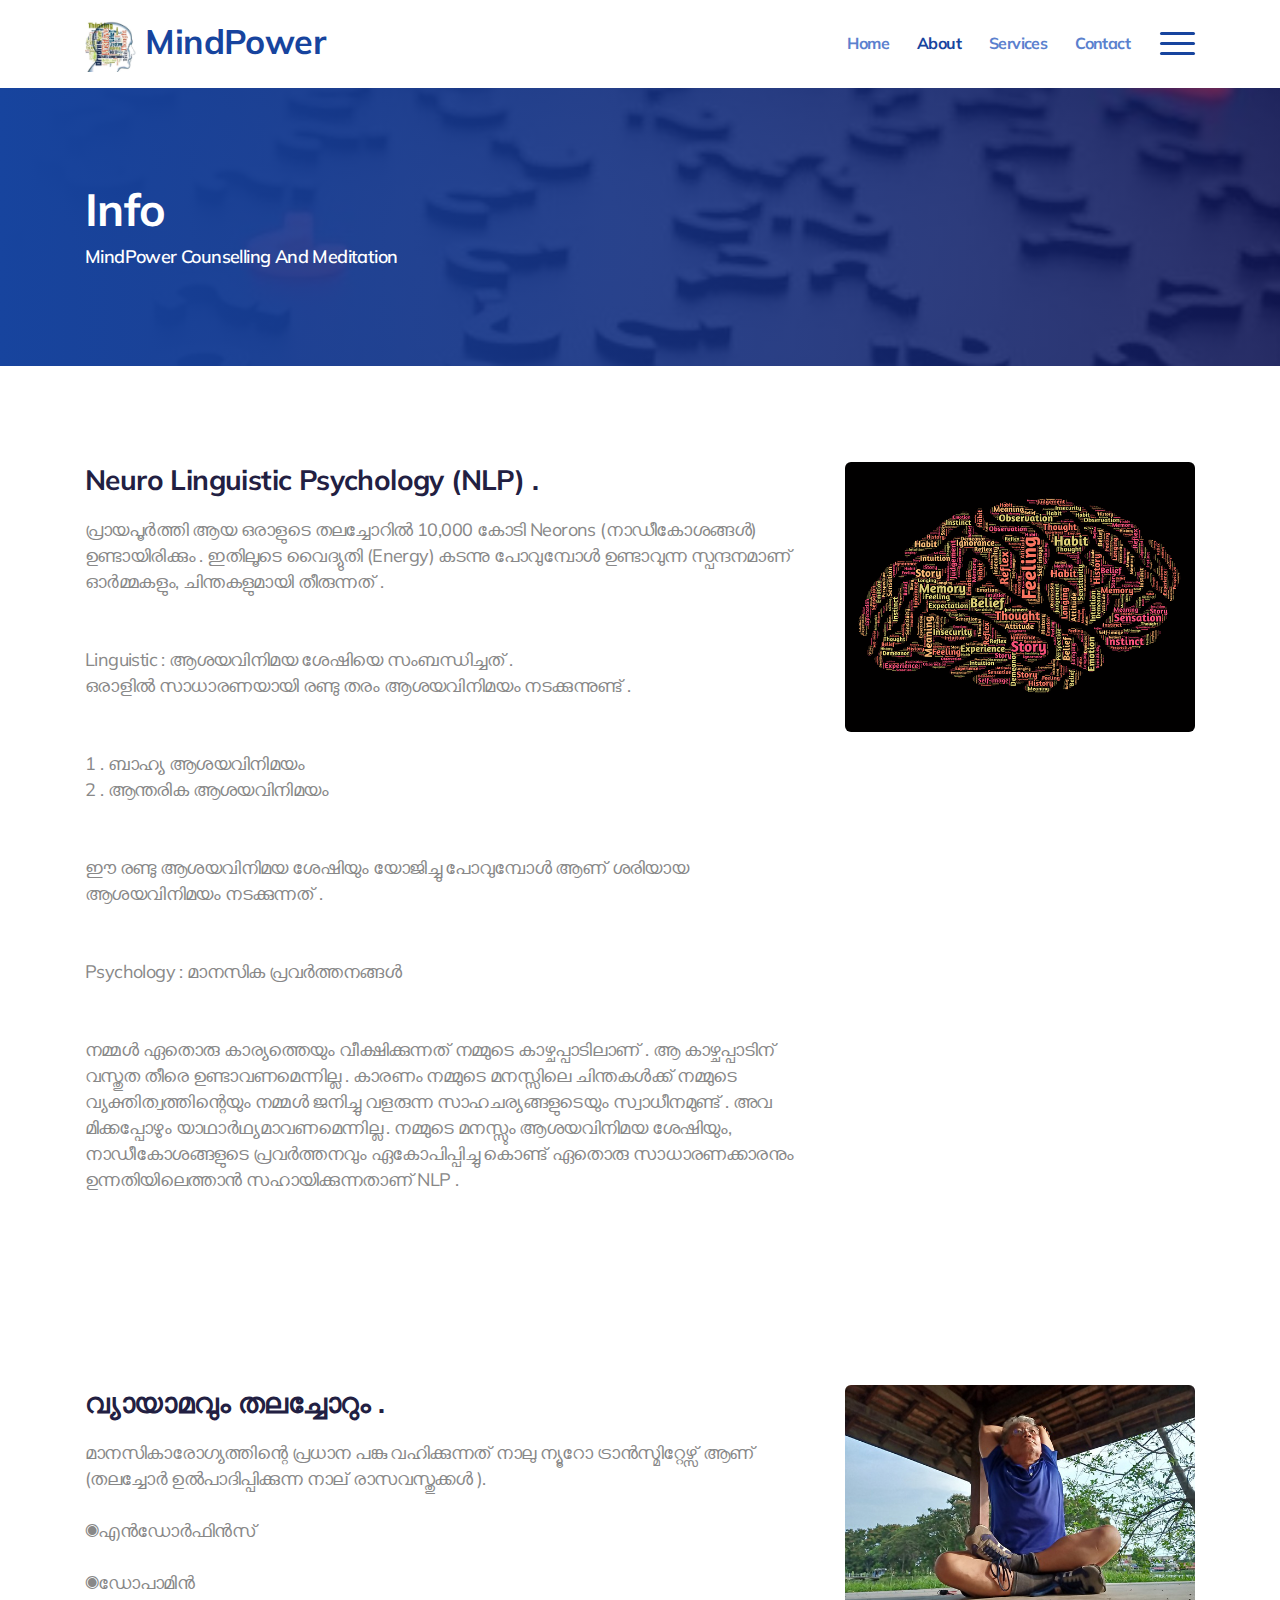
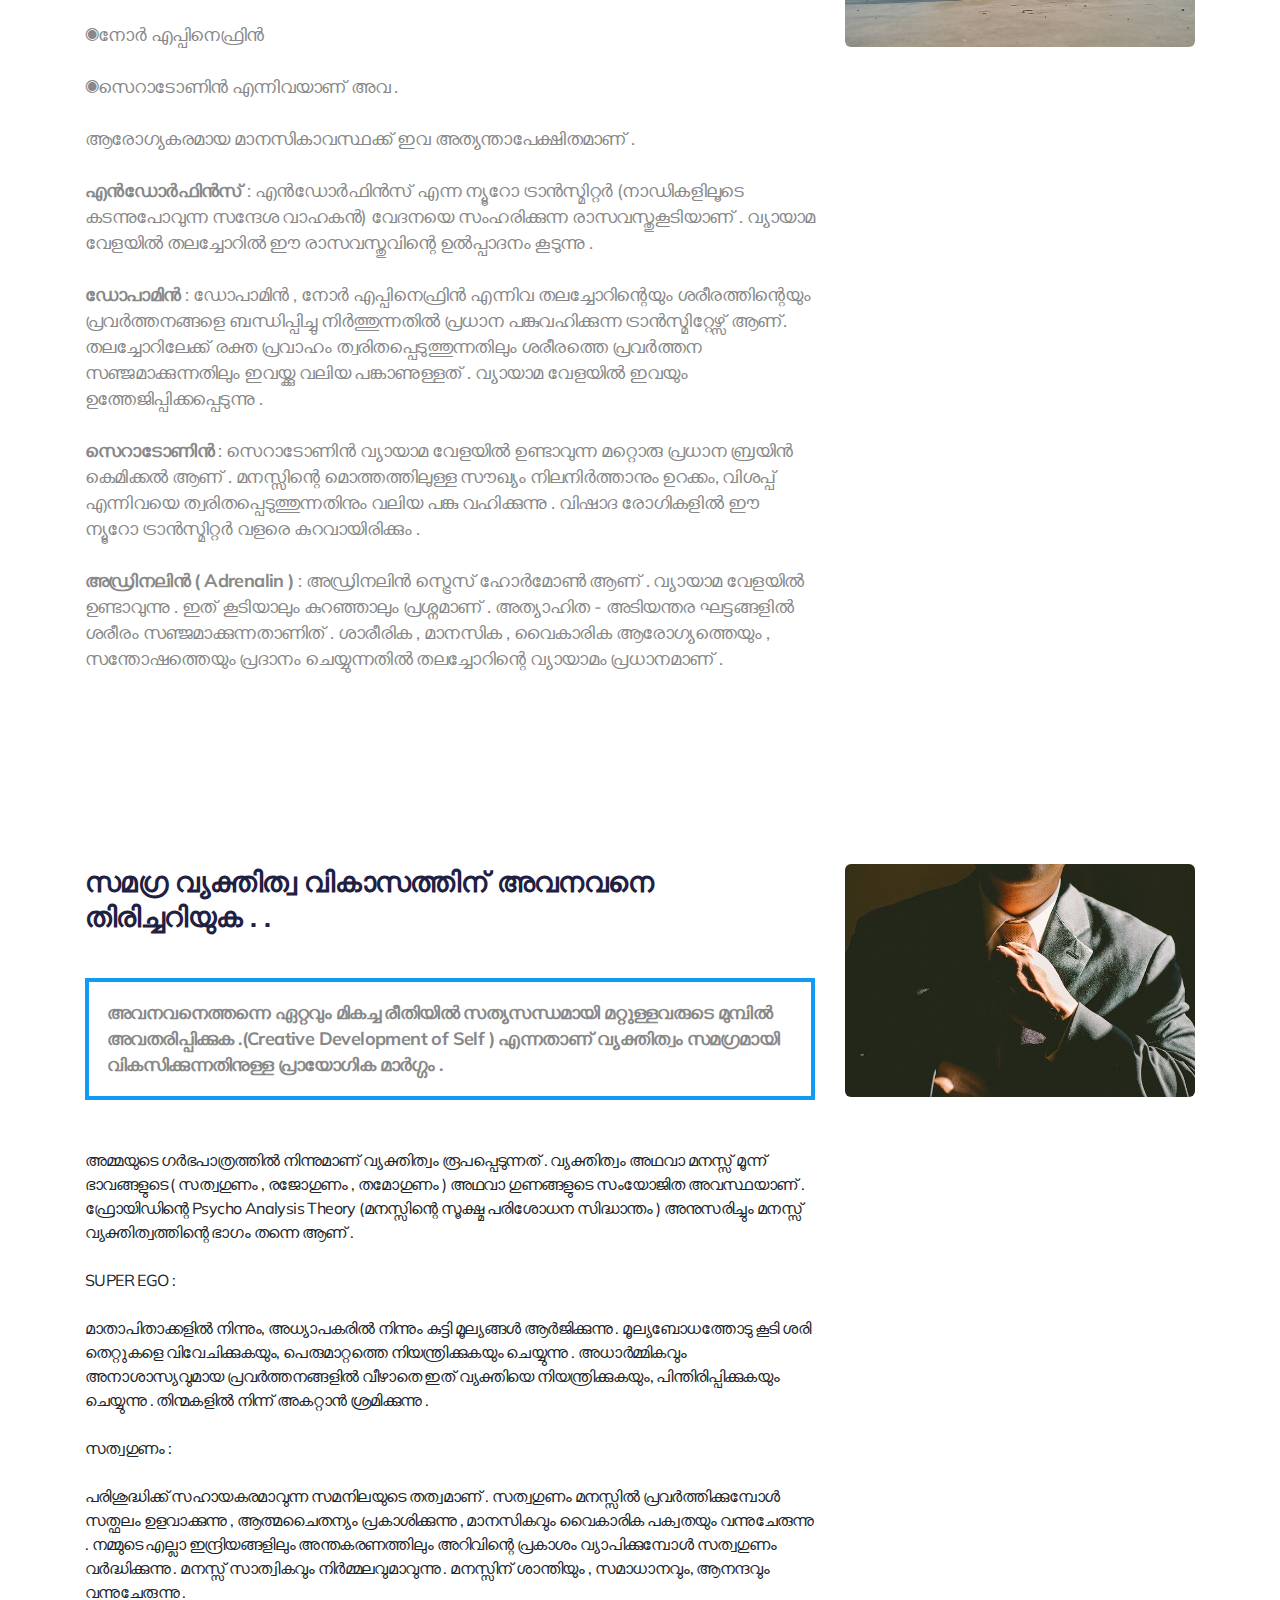
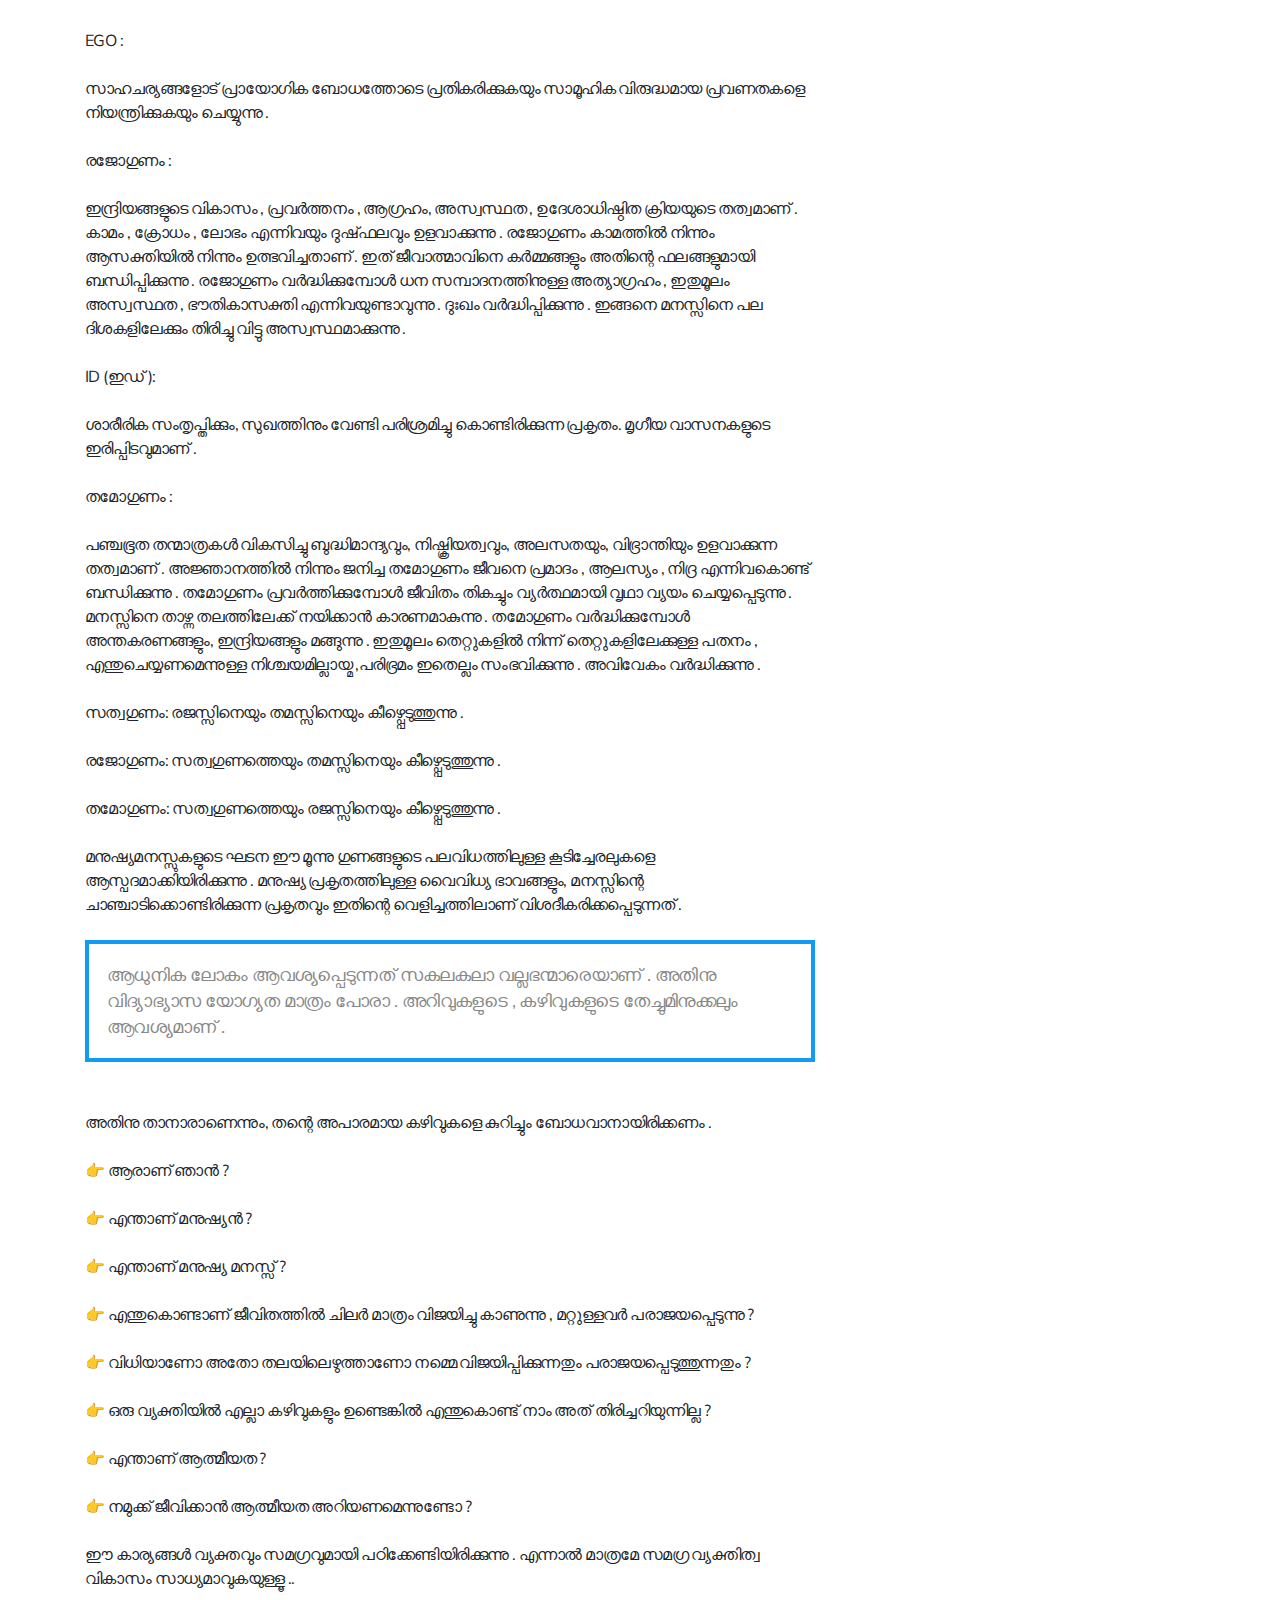
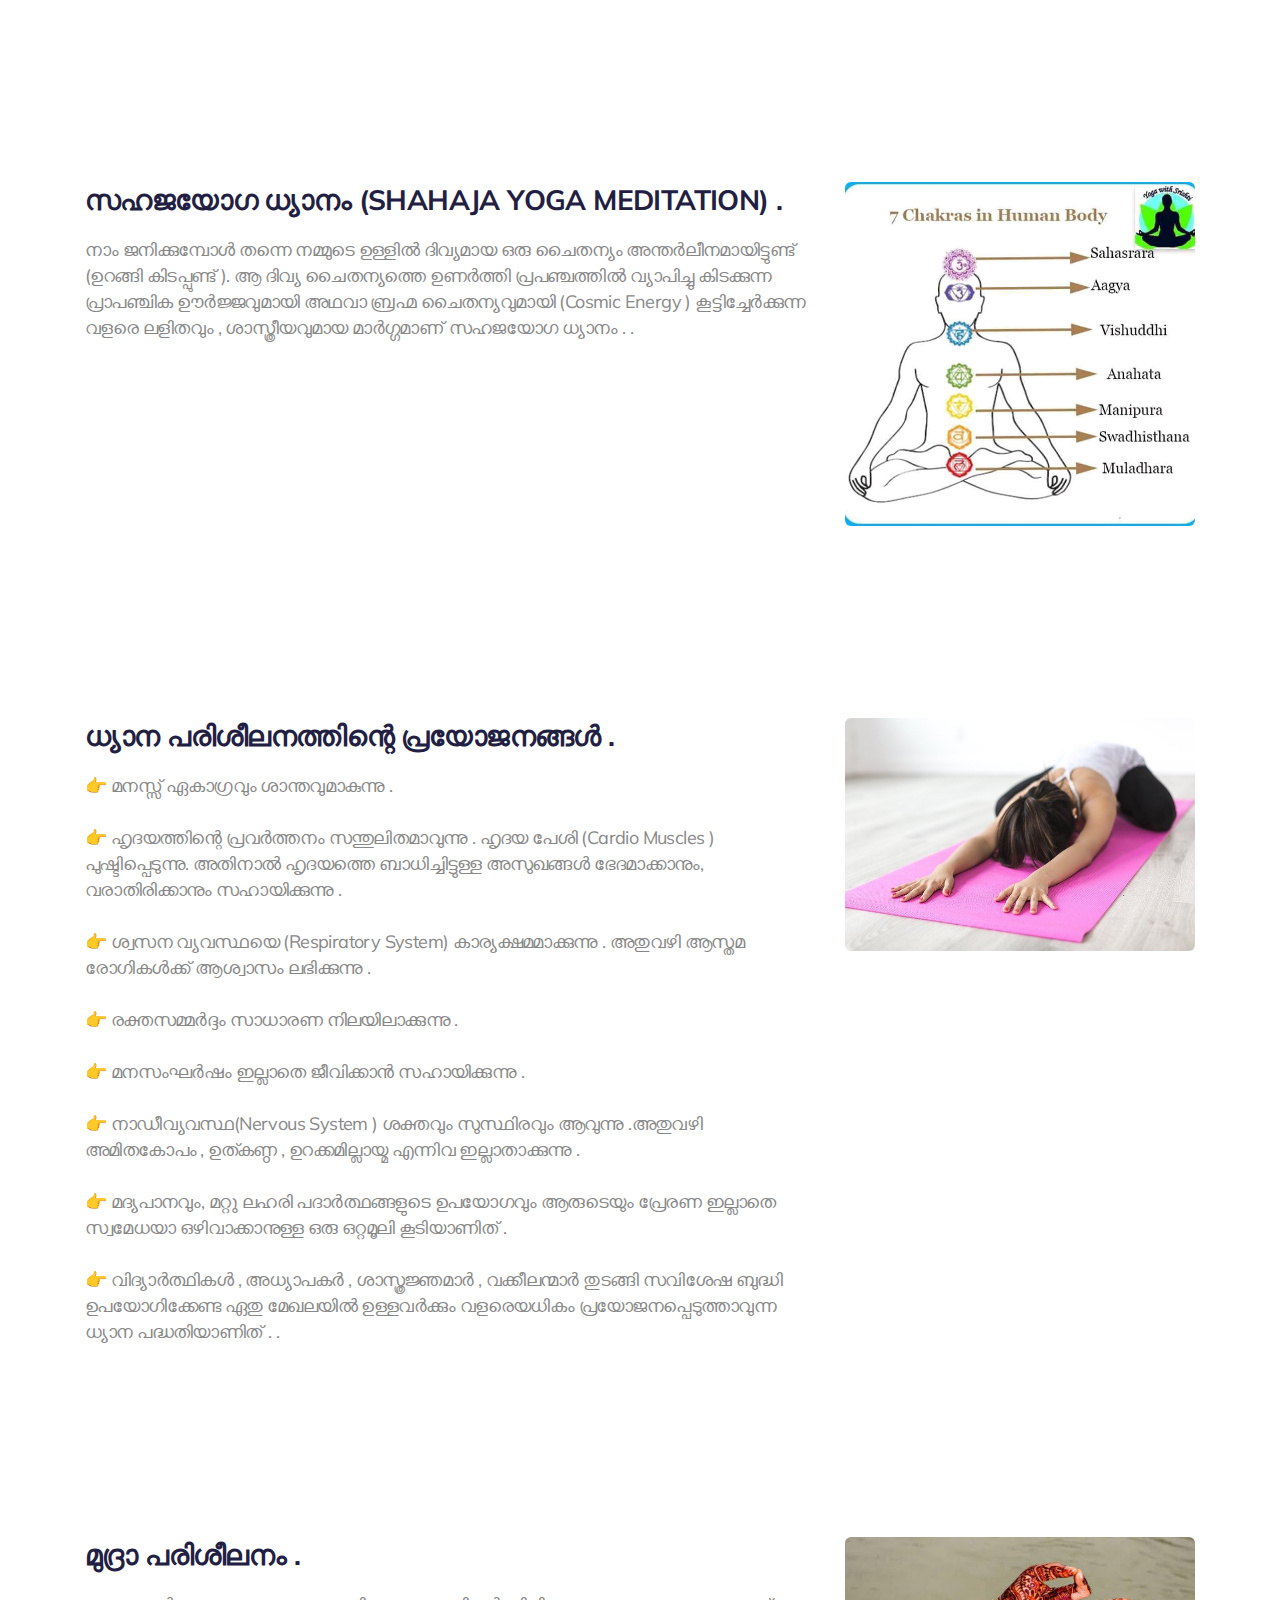
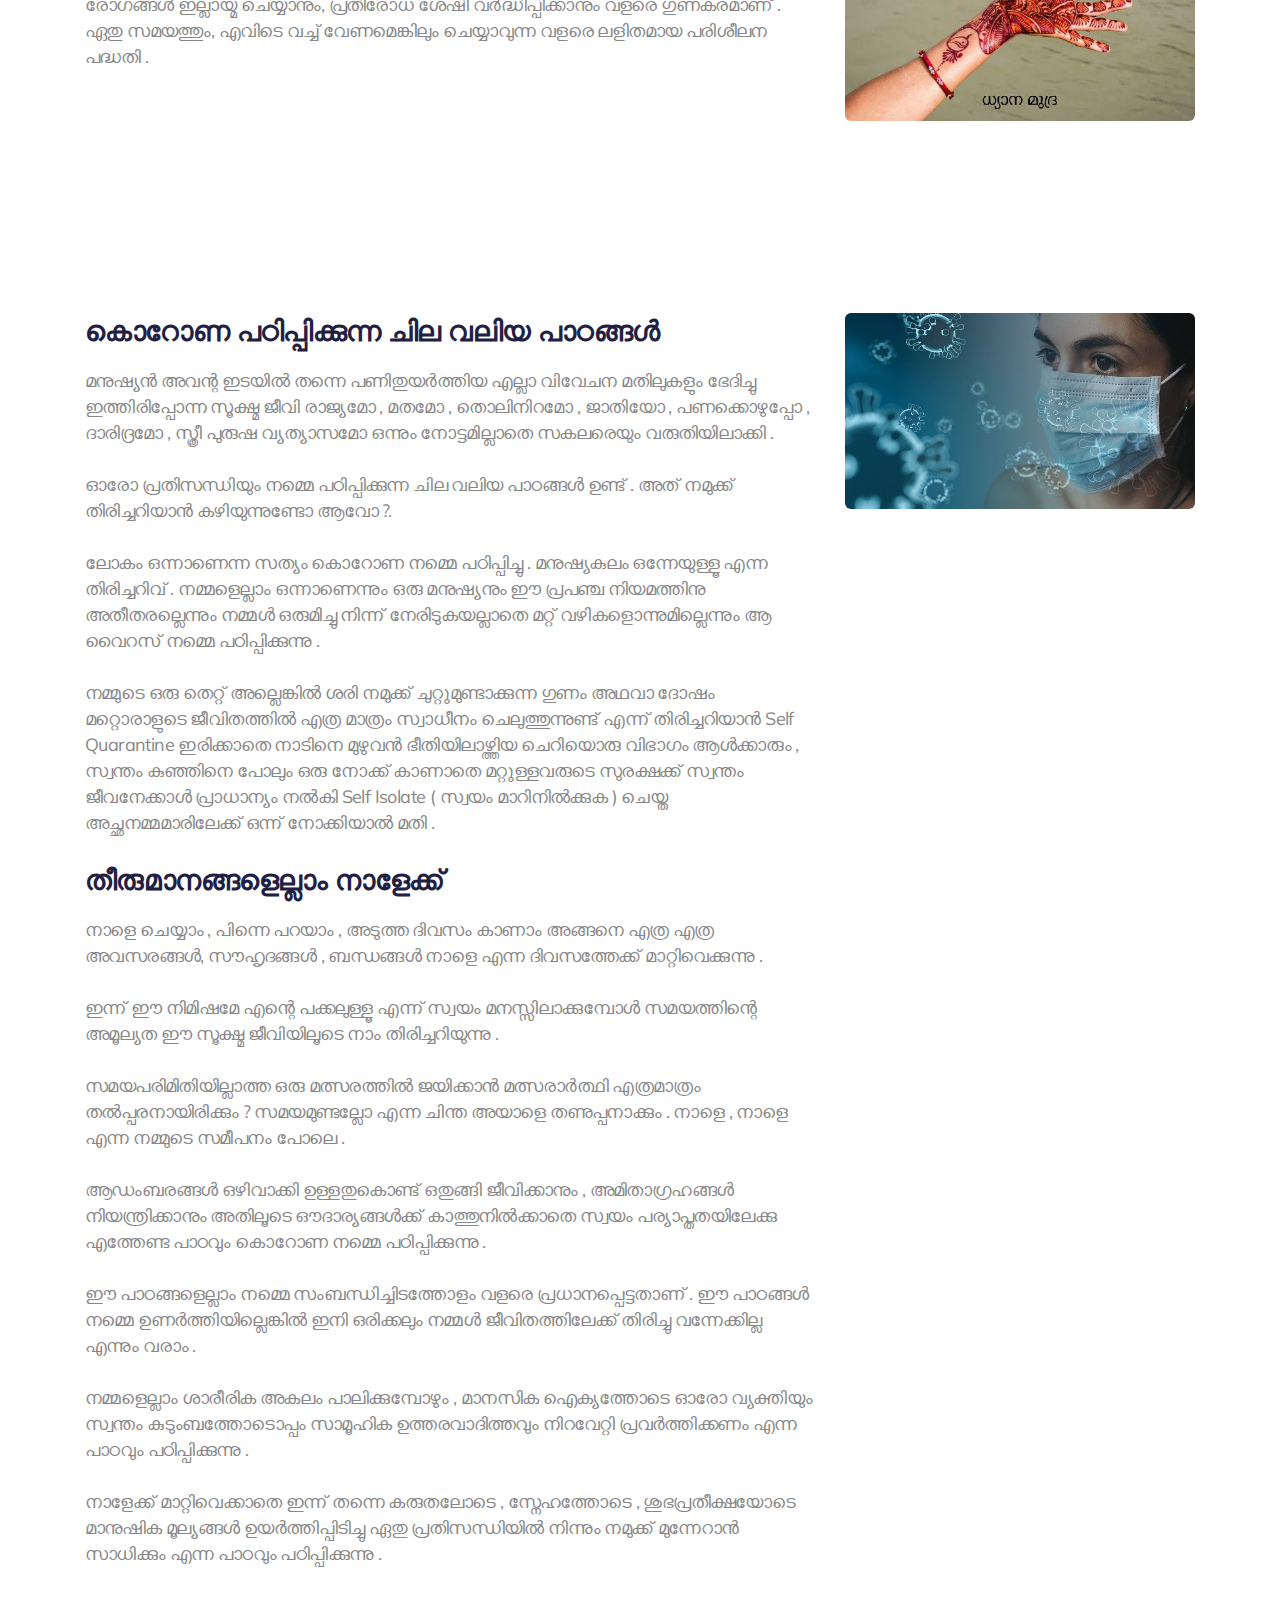
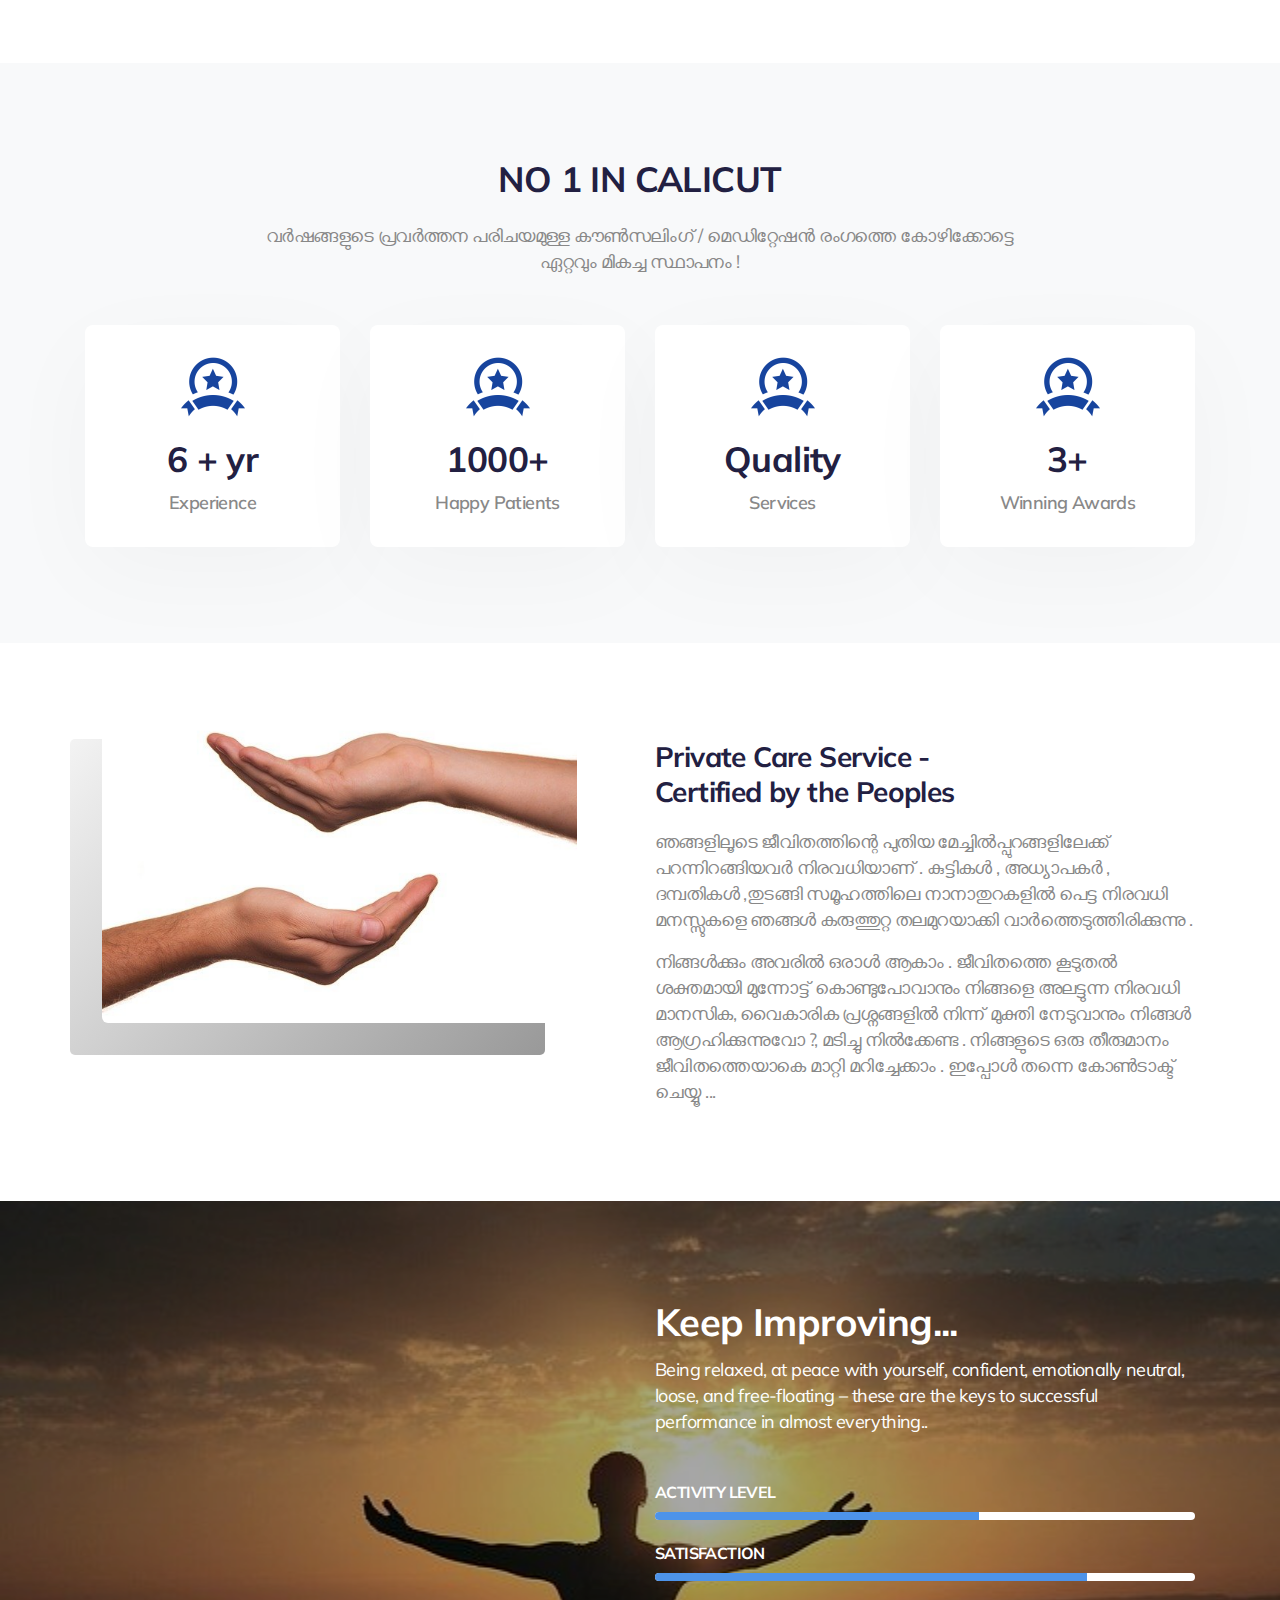
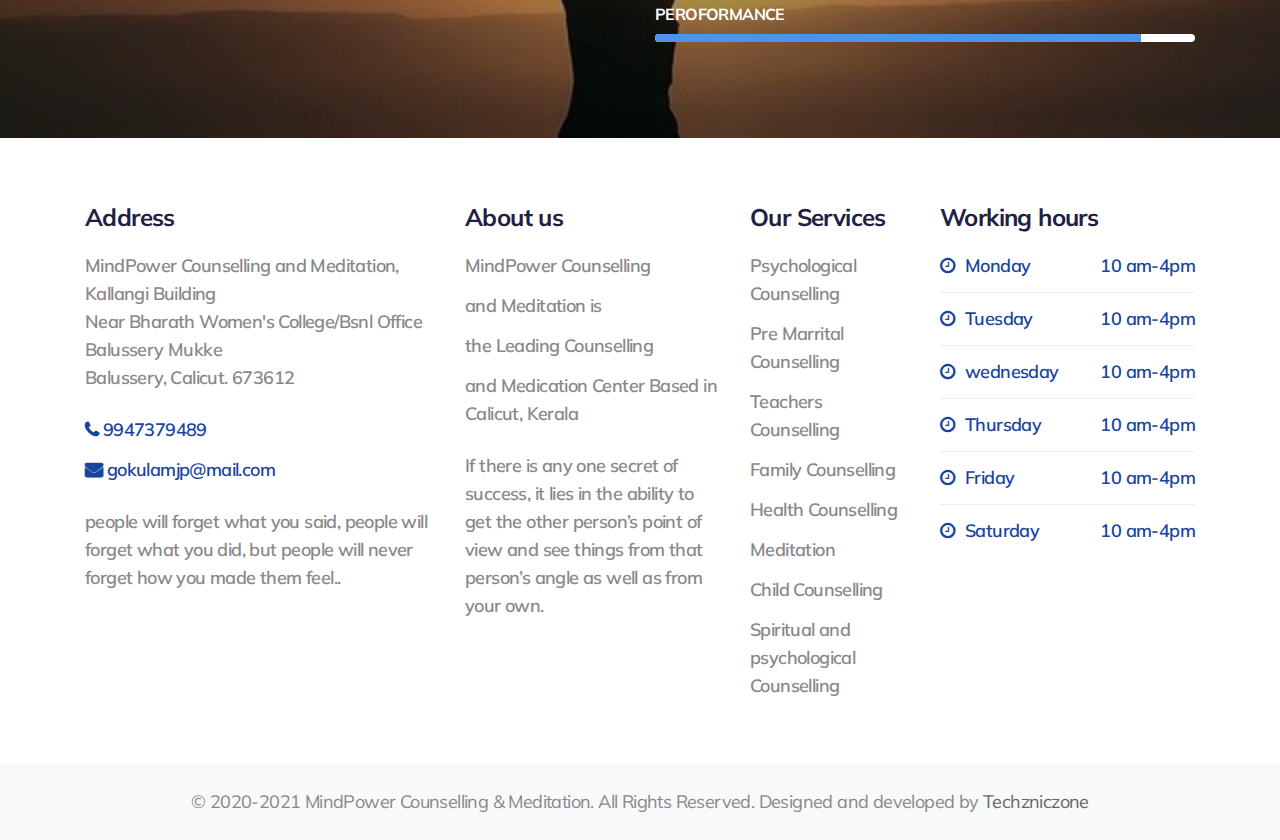
==== commit ba1a5f32: "some changes on style" ====
--- a/about.html
+++ b/about.html
@@ -9,7 +9,7 @@
   <meta charset="utf-8">
   <meta name="viewport" content="width=device-width, initial-scale=1, shrink-to-fit=no">
 
-  <title>Mindpower Counselling & Meditation</title>
+  <title>Mindpower Counselling & Meditation - Counselling Service Calicut - mindpowercalicut.com</title>
 
   <link href="https://fonts.googleapis.com/css?family=Muli:400,600,700&display=swap" rel="stylesheet">
 
@@ -207,18 +207,18 @@
               <br>
               <br>
 
-              🔴 എൻഡോർഫിൻസ്
-              <br>
-              <br>
-
-              🔴 ഡോപാമിൻ
-              <br>
-              <br>
-
-              🔴 നോർ എപ്പിനെഫ്രിൻ
-              <br>
-              <br>
-              🔴 സെറാടോണിൻ എന്നിവയാണ് അവ .
+              ◉എൻഡോർഫിൻസ്
+              <br>
+              <br>
+
+              ◉ഡോപാമിൻ
+              <br>
+              <br>
+
+              ◉നോർ എപ്പിനെഫ്രിൻ
+              <br>
+              <br>
+              ◉സെറാടോണിൻ എന്നിവയാണ് അവ .
               <br>
               <br>
 
@@ -267,7 +267,7 @@
             <br>
             <p class="mb-0">
 
-            <p style="border:4px; border-style:solid; border-color:#127c04; padding: 1em;"> <b> അവനവനെത്തന്നെ ഏറ്റവും
+            <p style="border:4px; border-style:solid; border-color:#129BF4; padding: 1em;"> <b> അവനവനെത്തന്നെ ഏറ്റവും
                 മികച്ച രീതിയിൽ സത്യസന്ധമായി മറ്റുള്ളവരുടെ മുമ്പിൽ അവതരിപ്പിക്കുക .(Creative Development of Self )
                 എന്നതാണ് വ്യക്തിത്വം സമഗ്രമായി വികസിക്കുന്നതിനുള്ള പ്രായോഗിക മാർഗ്ഗം . </b> </p>
 
@@ -366,7 +366,7 @@
             വിശദീകരിക്കപ്പെടുന്നത് .
             <br>
             <br>
-            <p style="border:4px; border-style:solid; border-color:#127c04; padding: 1em;">ആധുനിക ലോകം ആവശ്യപ്പെടുന്നത്
+            <p style="border:4px; border-style:solid; border-color:#129BF4; padding: 1em;">ആധുനിക ലോകം ആവശ്യപ്പെടുന്നത്
               സകലകലാ വല്ലഭന്മാരെയാണ് . അതിനു വിദ്യാഭ്യാസ യോഗ്യത മാത്രം പോരാ . അറിവുകളുടെ , കഴിവുകളുടെ തേച്ചുമിനുക്കലും
               ആവശ്യമാണ് .</p>
 
@@ -990,7 +990,7 @@
     <script type="text/javascript">
       (function () {
         var options = {
-          whatsapp: "9947379489", // WhatsApp number
+          whatsapp: "+919947379489", // WhatsApp number
           call: "9947379489", // Call phone number
           call_to_action: "Message us now", // Call to action
           button_color: "#129BF4", // Color of button
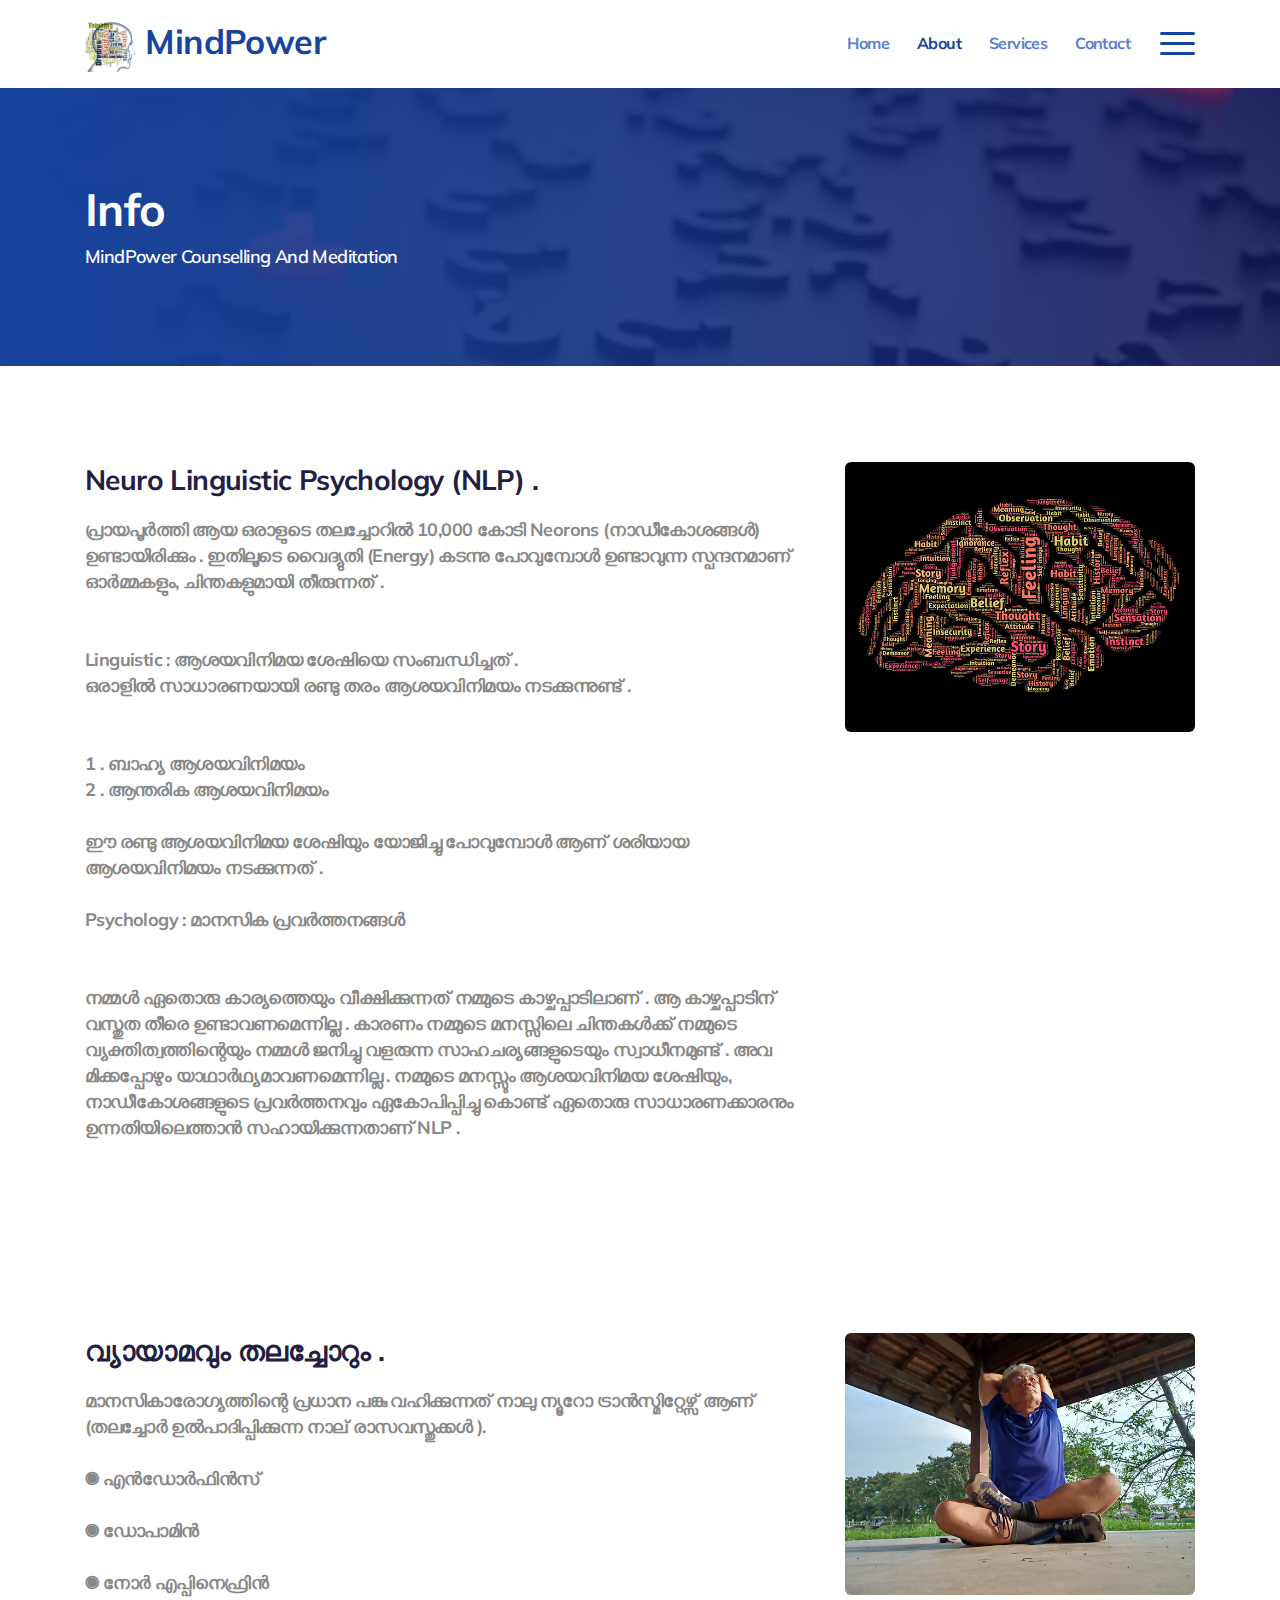
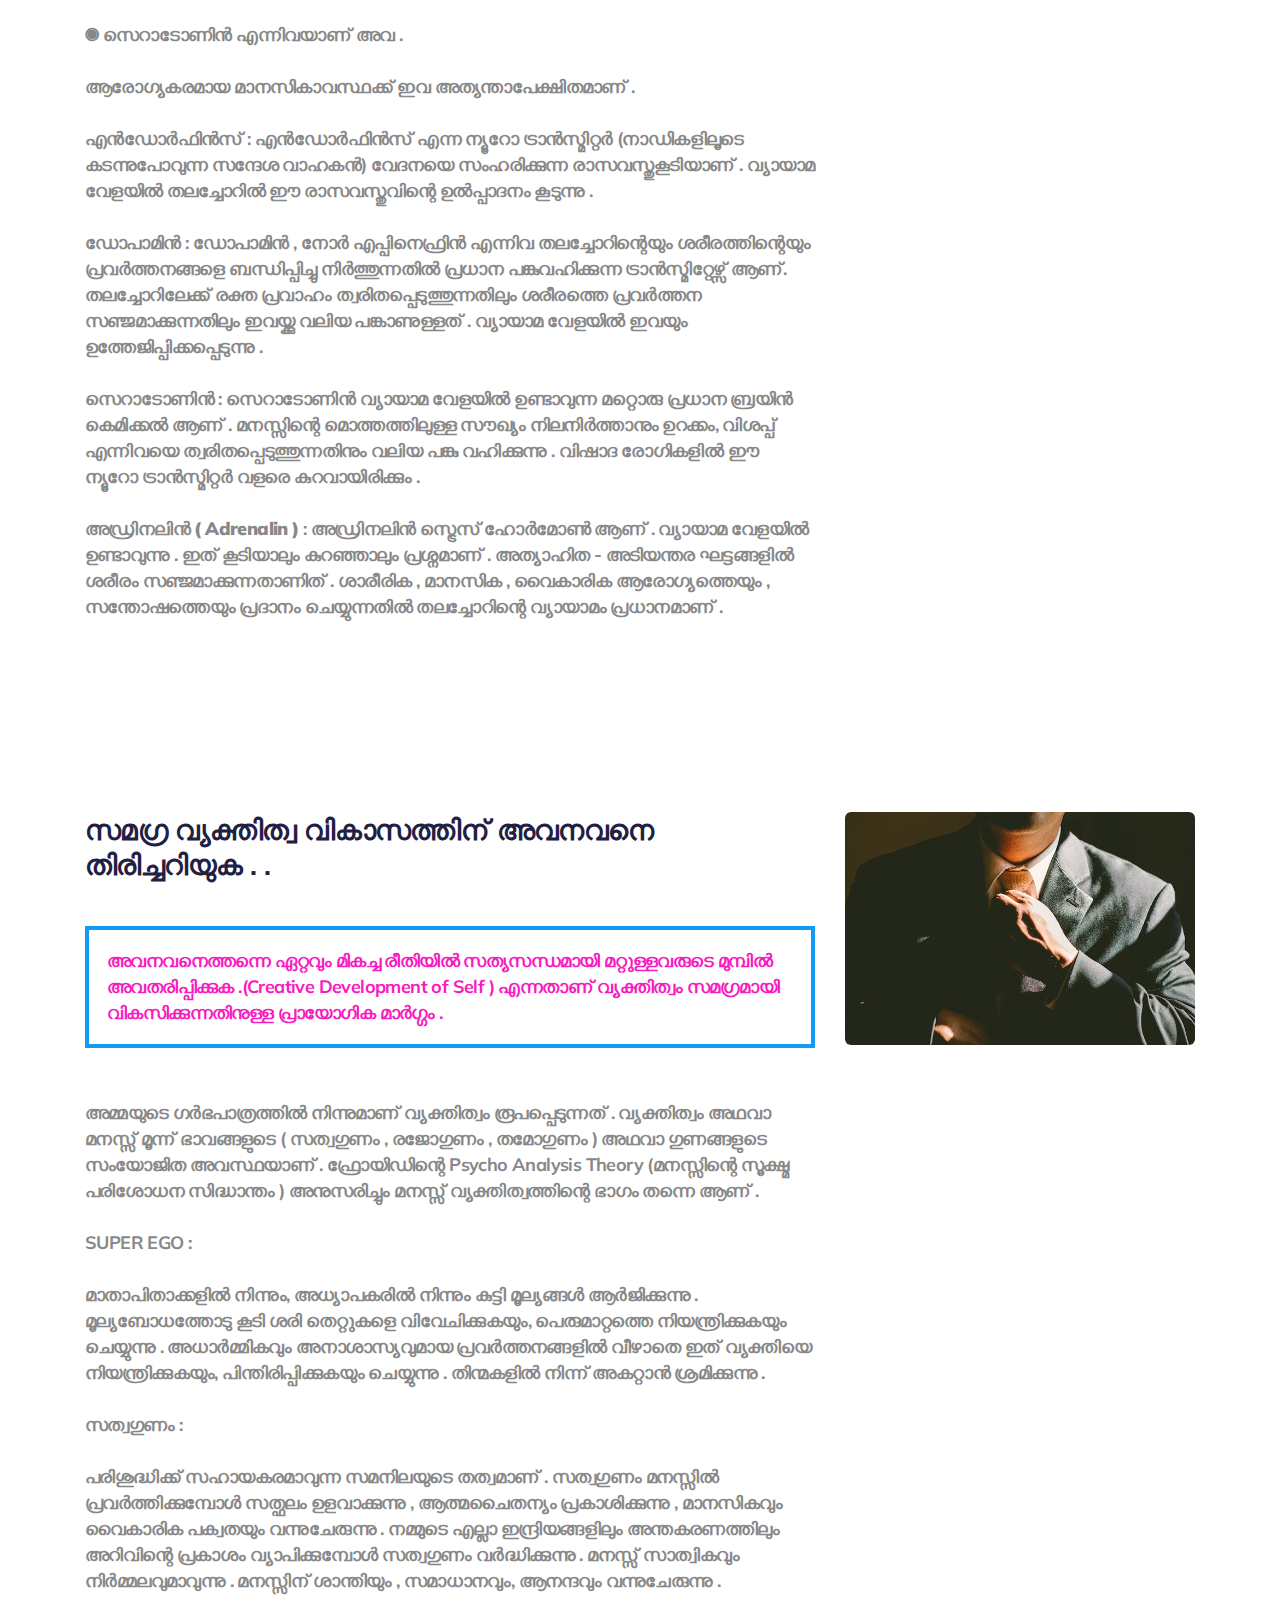
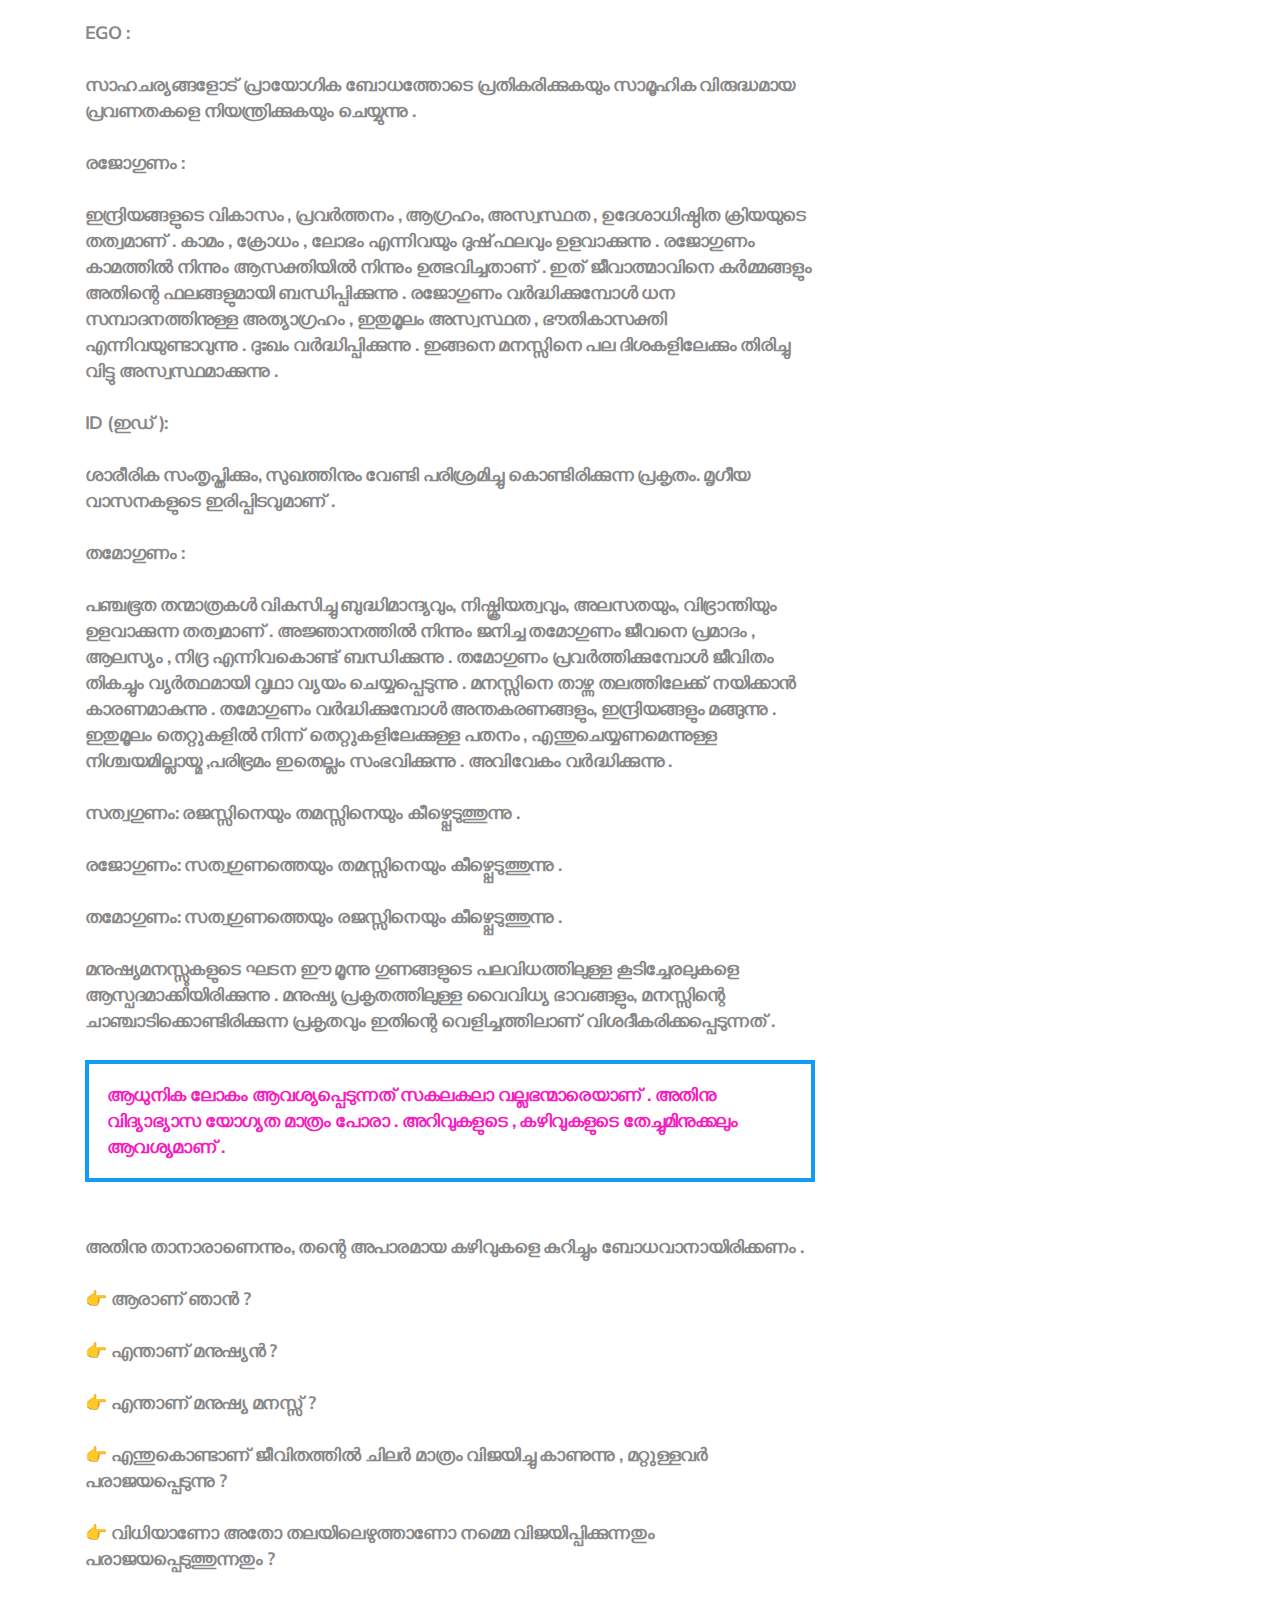
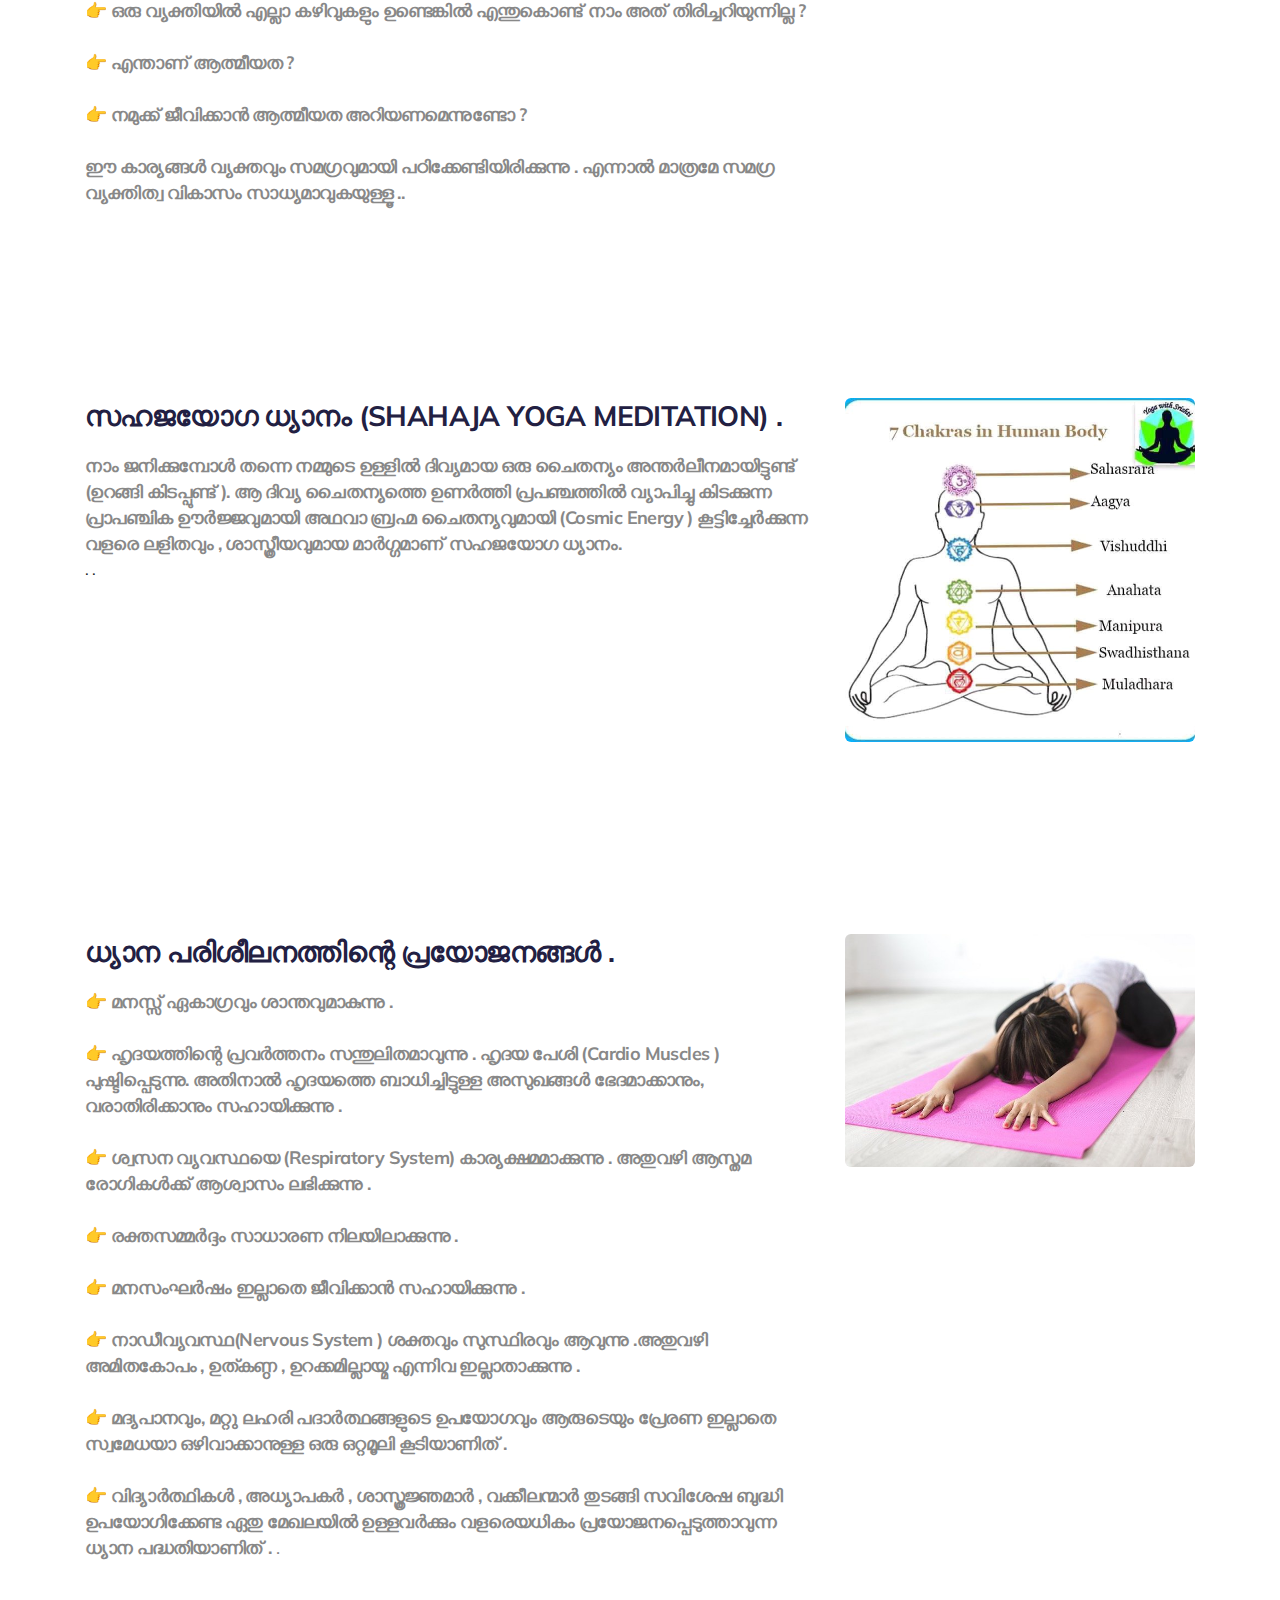
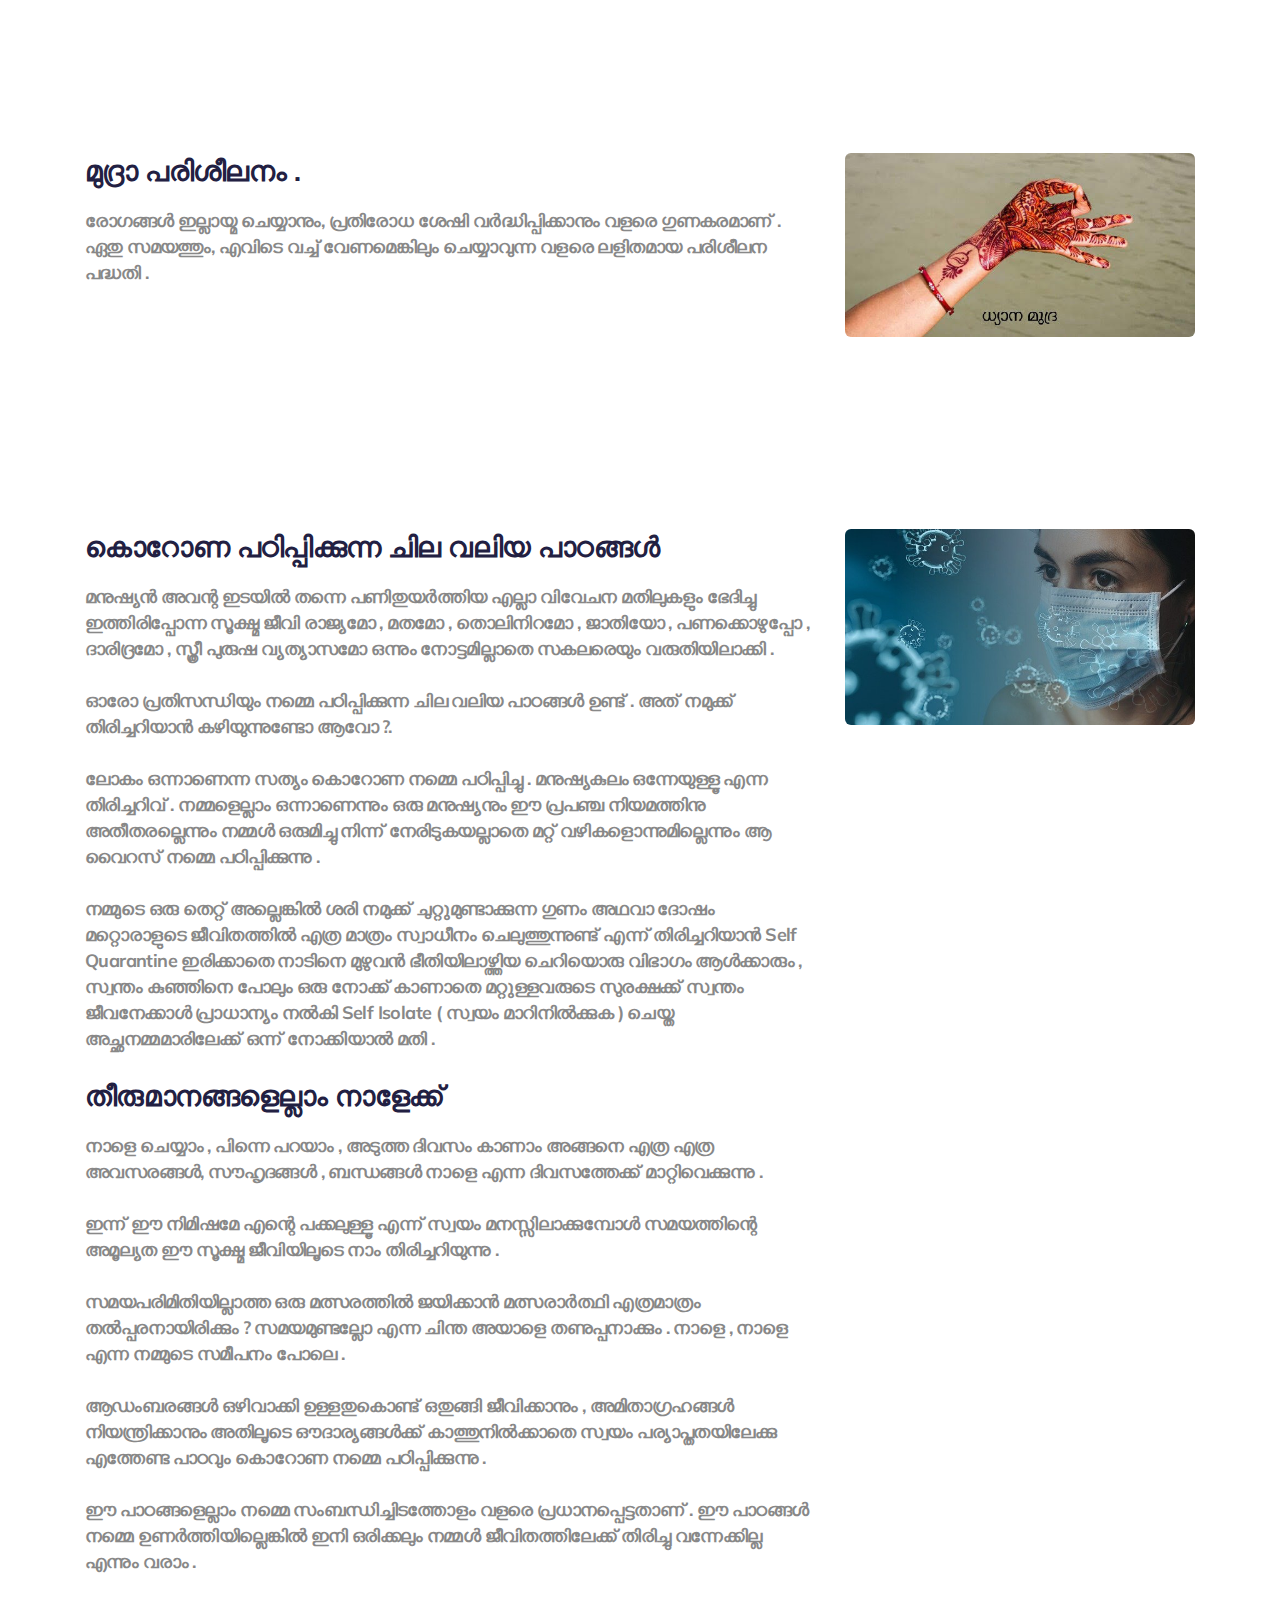
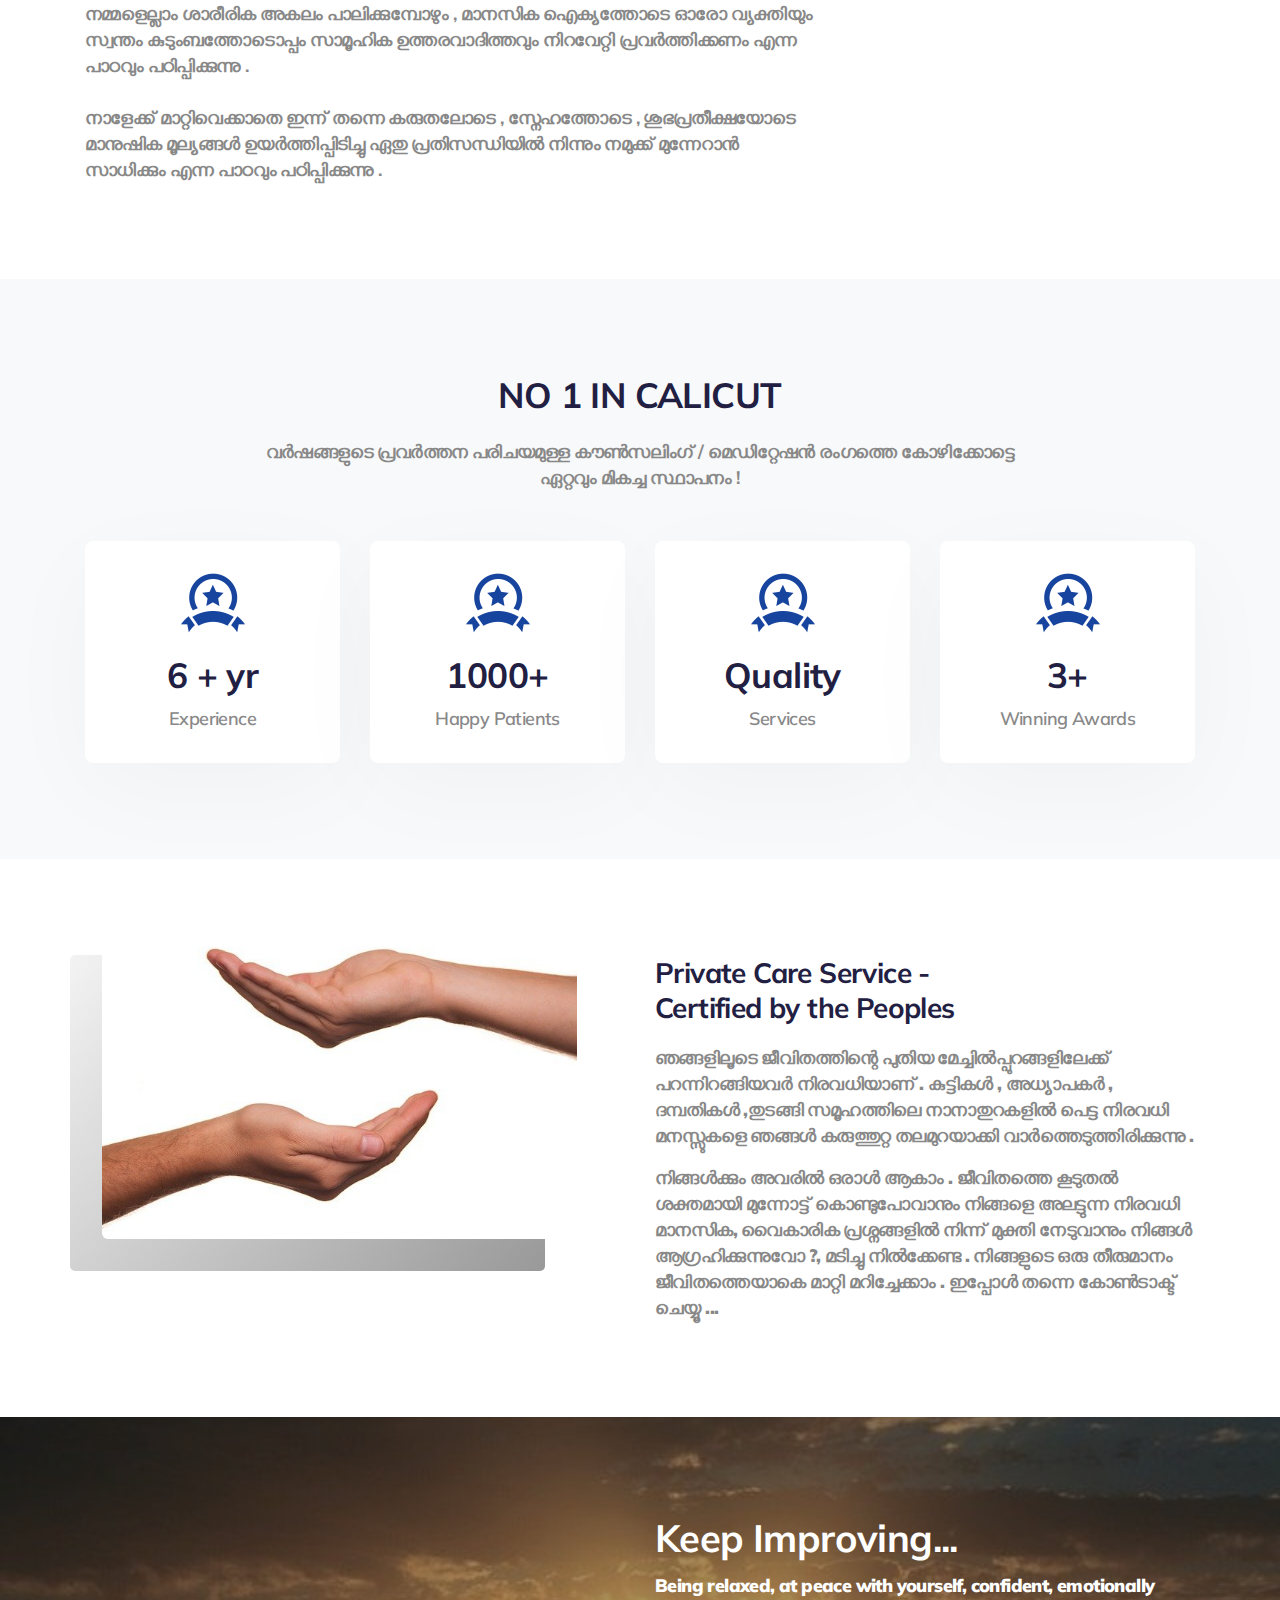
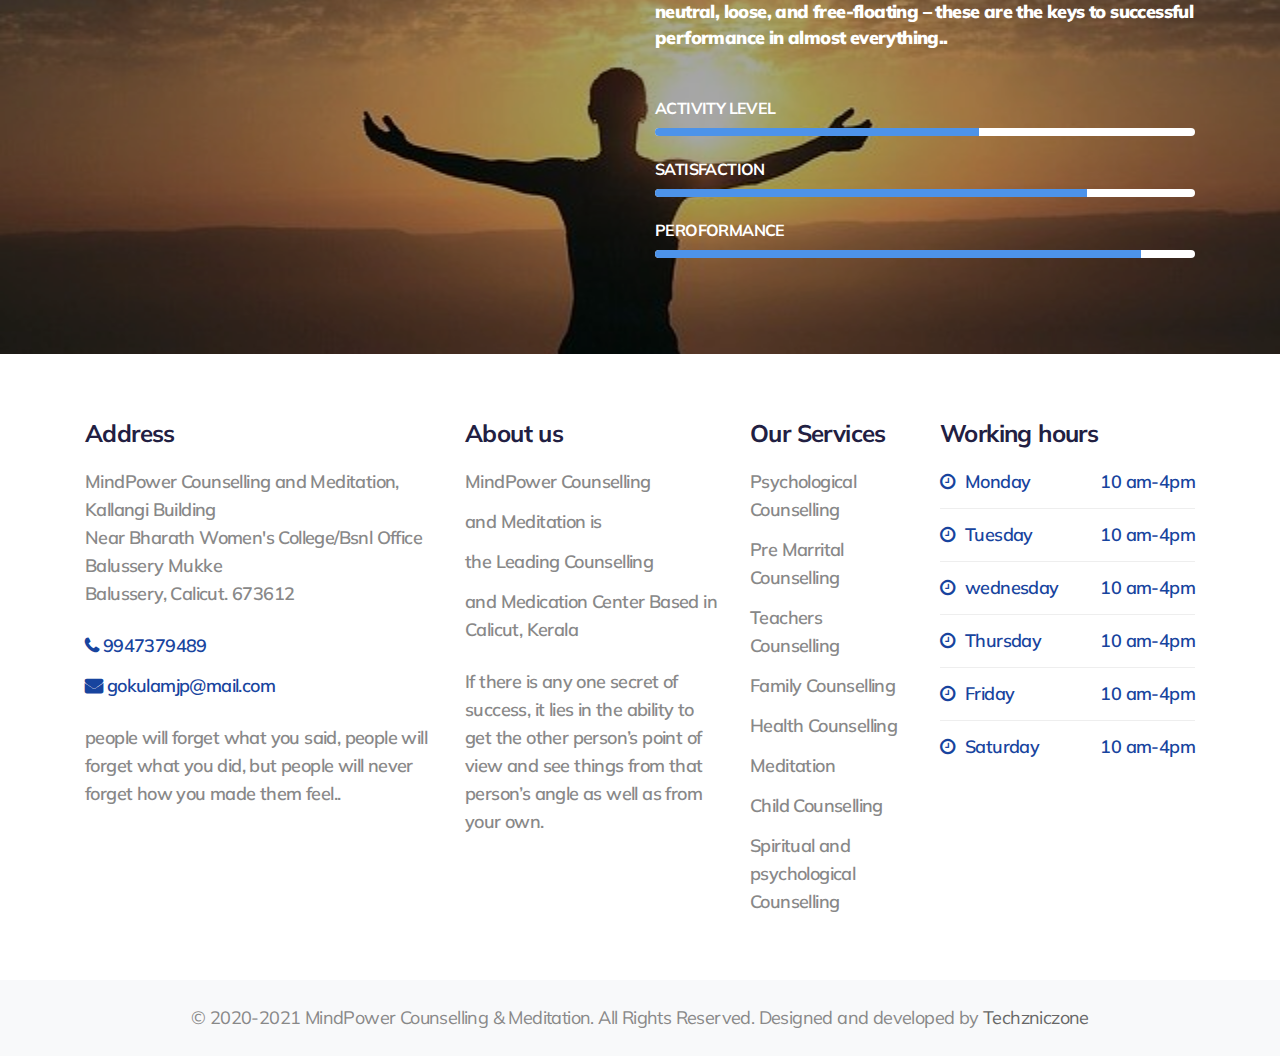
==== commit 53ab8592: "site font settings changed" ====
--- a/about.html
+++ b/about.html
@@ -147,40 +147,42 @@
         <div class="row">
           <div class="col-lg-8 content-left">
             <h4>Neuro Linguistic Psychology (NLP) .</h4>
-            <p class="mb-0">പ്രായപൂർത്തി ആയ ഒരാളുടെ തലച്ചോറിൽ 10,000 കോടി Neorons (നാഡീകോശങ്ങൾ) ഉണ്ടായിരിക്കും . ഇതിലൂടെ
-              വൈദ്യുതി (Energy) കടന്നു പോവുമ്പോൾ ഉണ്ടാവുന്ന സ്പന്ദനമാണ് ഓർമ്മകളും, ചിന്തകളുമായി തീരുന്നത് .
-              <br>
-              <br>
-              <br>
-
-              Linguistic : ആശയവിനിമയ ശേഷിയെ സംബന്ധിച്ചത് .
-              <br>
-
-              ഒരാളിൽ സാധാരണയായി രണ്ടു തരം ആശയവിനിമയം നടക്കുന്നുണ്ട് . <br>
-              <br>
-              <br>
-
-              1 . ബാഹ്യ ആശയവിനിമയം <br>
-
-              2 . ആന്തരിക ആശയവിനിമയം <br>
-              <br>
-              <br>
-
-
-              ഈ രണ്ടു ആശയവിനിമയ ശേഷിയും യോജിച്ചു പോവുമ്പോൾ ആണ് ശരിയായ ആശയവിനിമയം നടക്കുന്നത് . <br>
-              <br>
-              <br>
-
-
-              Psychology : മാനസിക പ്രവർത്തനങ്ങൾ <br>
-              <br>
-              <br>
-
-              നമ്മൾ ഏതൊരു കാര്യത്തെയും വീക്ഷിക്കുന്നത് നമ്മുടെ കാഴ്ചപ്പാടിലാണ് . ആ കാഴ്ചപ്പാടിന് വസ്തുത തീരെ
-              ഉണ്ടാവണമെന്നില്ല . കാരണം നമ്മുടെ മനസ്സിലെ ചിന്തകൾക്ക് നമ്മുടെ വ്യക്തിത്വത്തിന്റെയും നമ്മൾ ജനിച്ചു വളരുന്ന
-              സാഹചര്യങ്ങളുടെയും സ്വാധീനമുണ്ട് . അവ മിക്കപ്പോഴും യാഥാർഥ്യമാവണമെന്നില്ല . നമ്മുടെ മനസ്സും ആശയവിനിമയ
-              ശേഷിയും, നാഡീകോശങ്ങളുടെ പ്രവർത്തനവും ഏകോപിപ്പിച്ചു കൊണ്ട് ഏതൊരു സാധാരണക്കാരനും ഉന്നതിയിലെത്താൻ
-              സഹായിക്കുന്നതാണ് NLP .
+            <p class="mb-0">
+              <b>പ്രായപൂർത്തി ആയ ഒരാളുടെ തലച്ചോറിൽ 10,000 കോടി Neorons (നാഡീകോശങ്ങൾ) ഉണ്ടായിരിക്കും . ഇതിലൂടെ വൈദ്യുതി
+                (Energy) കടന്നു പോവുമ്പോൾ ഉണ്ടാവുന്ന സ്പന്ദനമാണ് ഓർമ്മകളും, ചിന്തകളുമായി തീരുന്നത് . <br>
+                <br>
+                <br>
+
+                Linguistic : ആശയവിനിമയ ശേഷിയെ സംബന്ധിച്ചത് . <br>
+
+                ഒരാളിൽ സാധാരണയായി രണ്ടു തരം ആശയവിനിമയം നടക്കുന്നുണ്ട് . <br>
+                <br>
+                <br>
+
+                1 . ബാഹ്യ ആശയവിനിമയം <br>
+
+
+                2 . ആന്തരിക ആശയവിനിമയം <br>
+                <br>
+
+
+
+                ഈ രണ്ടു ആശയവിനിമയ ശേഷിയും യോജിച്ചു പോവുമ്പോൾ ആണ് ശരിയായ ആശയവിനിമയം നടക്കുന്നത് . <br>
+
+                <br>
+
+
+                Psychology : മാനസിക പ്രവർത്തനങ്ങൾ <br>
+                <br>
+                <br>
+
+                നമ്മൾ ഏതൊരു കാര്യത്തെയും വീക്ഷിക്കുന്നത് നമ്മുടെ കാഴ്ചപ്പാടിലാണ് . ആ കാഴ്ചപ്പാടിന് വസ്തുത തീരെ
+                ഉണ്ടാവണമെന്നില്ല . കാരണം നമ്മുടെ മനസ്സിലെ ചിന്തകൾക്ക് നമ്മുടെ വ്യക്തിത്വത്തിന്റെയും നമ്മൾ ജനിച്ചു
+                വളരുന്ന
+                സാഹചര്യങ്ങളുടെയും സ്വാധീനമുണ്ട് . അവ മിക്കപ്പോഴും യാഥാർഥ്യമാവണമെന്നില്ല . നമ്മുടെ മനസ്സും
+                ആശയവിനിമയ
+                ശേഷിയും, നാഡീകോശങ്ങളുടെ പ്രവർത്തനവും ഏകോപിപ്പിച്ചു കൊണ്ട് ഏതൊരു സാധാരണക്കാരനും ഉന്നതിയിലെത്താൻ
+                സഹായിക്കുന്നതാണ് NLP .</b>
             </p>
 
 
@@ -202,50 +204,53 @@
         <div class="row">
           <div class="col-lg-8 content-left">
             <h4>വ്യായാമവും തലച്ചോറും .</h4>
-            <p class="mb-0">മാനസികാരോഗ്യത്തിന്റെ പ്രധാന പങ്കു വഹിക്കുന്നത് നാലു ന്യൂറോ ട്രാൻസ്മിറ്റേഴ്സ്‌ ആണ് (തലച്ചോർ
-              ഉൽപാദിപ്പിക്കുന്ന നാല് രാസവസ്തുക്കൾ ).
-              <br>
-              <br>
-
-              ◉എൻഡോർഫിൻസ്
-              <br>
-              <br>
-
-              ◉ഡോപാമിൻ
-              <br>
-              <br>
-
-              ◉നോർ എപ്പിനെഫ്രിൻ
-              <br>
-              <br>
-              ◉സെറാടോണിൻ എന്നിവയാണ് അവ .
-              <br>
-              <br>
-
-
-              ആരോഗ്യകരമായ മാനസികാവസ്ഥക്ക് ഇവ അത്യന്താപേക്ഷിതമാണ് .
-              <br>
-              <br>
-              <b> എൻഡോർഫിൻസ് </b>: എൻഡോർഫിൻസ് എന്ന ന്യൂറോ ട്രാൻസ്മിറ്റർ (നാഡികളിലൂടെ കടന്നുപോവുന്ന സന്ദേശ വാഹകൻ) വേദനയെ
-              സംഹരിക്കുന്ന രാസവസ്തുകൂടിയാണ് . വ്യായാമ വേളയിൽ തലച്ചോറിൽ ഈ രാസവസ്തുവിന്റെ ഉൽപ്പാദനം കൂടുന്നു .
-              <br>
-              <br>
-              <b>ഡോപാമിൻ</b> : ഡോപാമിൻ , നോർ എപ്പിനെഫ്രിൻ എന്നിവ തലച്ചോറിന്റെയും ശരീരത്തിന്റെയും പ്രവർത്തനങ്ങളെ
-              ബന്ധിപ്പിച്ചു നിർത്തുന്നതിൽ പ്രധാന പങ്കുവഹിക്കുന്ന ട്രാൻസ്മിറ്റേഴ്സ്‌ ആണ്. തലച്ചോറിലേക്ക് രക്ത പ്രവാഹം
-              ത്വരിതപ്പെടുത്തുന്നതിലും ശരീരത്തെ പ്രവർത്തന സഞ്ജമാക്കുന്നതിലും ഇവയ്ക്കു വലിയ പങ്കാണുള്ളത് . വ്യായാമ വേളയിൽ
-              ഇവയും ഉത്തേജിപ്പിക്കപ്പെടുന്നു .
-              <br>
-              <br>
-              <b>സെറാടോണിൻ</b> : സെറാടോണിൻ വ്യായാമ വേളയിൽ ഉണ്ടാവുന്ന മറ്റൊരു പ്രധാന ബ്രയിൻ കെമിക്കൽ ആണ് . മനസ്സിന്റെ
-              മൊത്തത്തിലുള്ള സൗഖ്യം നിലനിർത്താനും ഉറക്കം, വിശപ്പ് എന്നിവയെ ത്വരിതപ്പെടുത്തുന്നതിനും വലിയ പങ്കു
-              വഹിക്കുന്നു . വിഷാദ രോഗികളിൽ ഈ ന്യൂറോ ട്രാൻസ്മിറ്റർ വളരെ കുറവായിരിക്കും .
-              <br>
-              <br>
-
-
-              <b>അഡ്രിനലിൻ ( Adrenalin )</b> : അഡ്രിനലിൻ സ്ട്രെസ് ഹോർമോൺ ആണ് . വ്യായാമ വേളയിൽ ഉണ്ടാവുന്നു . ഇത്
-              കൂടിയാലും കുറഞ്ഞാലും പ്രശ്നമാണ് . അത്യാഹിത - അടിയന്തര ഘട്ടങ്ങളിൽ ശരീരം സഞ്ജമാക്കുന്നതാണിത് . ശാരീരിക ,
-              മാനസിക , വൈകാരിക ആരോഗ്യത്തെയും , സന്തോഷത്തെയും പ്രദാനം ചെയ്യുന്നതിൽ തലച്ചോറിന്റെ വ്യായാമം പ്രധാനമാണ് .
+            <p class="mb-0">
+              <b>മാനസികാരോഗ്യത്തിന്റെ പ്രധാന പങ്കു വഹിക്കുന്നത് നാലു ന്യൂറോ ട്രാൻസ്മിറ്റേഴ്സ്‌ ആണ് (തലച്ചോർ
+                ഉൽപാദിപ്പിക്കുന്ന നാല് രാസവസ്തുക്കൾ ). <br>
+                <br>
+
+                ◉ എൻഡോർഫിൻസ്
+                <br>
+                <br>
+
+                ◉ ഡോപാമിൻ
+                <br>
+                <br>
+
+                ◉ നോർ എപ്പിനെഫ്രിൻ
+                <br>
+                <br>
+                ◉ സെറാടോണിൻ എന്നിവയാണ് അവ .
+                <br>
+                <br>
+
+
+                ആരോഗ്യകരമായ മാനസികാവസ്ഥക്ക് ഇവ അത്യന്താപേക്ഷിതമാണ് .
+                <br>
+                <br>
+                <b> എൻഡോർഫിൻസ് </b>: എൻഡോർഫിൻസ് എന്ന ന്യൂറോ ട്രാൻസ്മിറ്റർ (നാഡികളിലൂടെ കടന്നുപോവുന്ന സന്ദേശ വാഹകൻ)
+                വേദനയെ
+                സംഹരിക്കുന്ന രാസവസ്തുകൂടിയാണ് . വ്യായാമ വേളയിൽ തലച്ചോറിൽ ഈ രാസവസ്തുവിന്റെ ഉൽപ്പാദനം കൂടുന്നു .
+                <br>
+                <br>
+                <b>ഡോപാമിൻ</b> : ഡോപാമിൻ , നോർ എപ്പിനെഫ്രിൻ എന്നിവ തലച്ചോറിന്റെയും ശരീരത്തിന്റെയും പ്രവർത്തനങ്ങളെ
+                ബന്ധിപ്പിച്ചു നിർത്തുന്നതിൽ പ്രധാന പങ്കുവഹിക്കുന്ന ട്രാൻസ്മിറ്റേഴ്സ്‌ ആണ്. തലച്ചോറിലേക്ക് രക്ത പ്രവാഹം
+                ത്വരിതപ്പെടുത്തുന്നതിലും ശരീരത്തെ പ്രവർത്തന സഞ്ജമാക്കുന്നതിലും ഇവയ്ക്കു വലിയ പങ്കാണുള്ളത് . വ്യായാമ
+                വേളയിൽ
+                ഇവയും ഉത്തേജിപ്പിക്കപ്പെടുന്നു .
+                <br>
+                <br>
+                <b>സെറാടോണിൻ</b> : സെറാടോണിൻ വ്യായാമ വേളയിൽ ഉണ്ടാവുന്ന മറ്റൊരു പ്രധാന ബ്രയിൻ കെമിക്കൽ ആണ് . മനസ്സിന്റെ
+                മൊത്തത്തിലുള്ള സൗഖ്യം നിലനിർത്താനും ഉറക്കം, വിശപ്പ് എന്നിവയെ ത്വരിതപ്പെടുത്തുന്നതിനും വലിയ പങ്കു
+                വഹിക്കുന്നു . വിഷാദ രോഗികളിൽ ഈ ന്യൂറോ ട്രാൻസ്മിറ്റർ വളരെ കുറവായിരിക്കും .
+                <br>
+                <br>
+
+
+                <b>അഡ്രിനലിൻ ( Adrenalin )</b> : അഡ്രിനലിൻ സ്ട്രെസ് ഹോർമോൺ ആണ് . വ്യായാമ വേളയിൽ ഉണ്ടാവുന്നു . ഇത്
+                കൂടിയാലും കുറഞ്ഞാലും പ്രശ്നമാണ് . അത്യാഹിത - അടിയന്തര ഘട്ടങ്ങളിൽ ശരീരം സഞ്ജമാക്കുന്നതാണിത് . ശാരീരിക ,
+                മാനസിക , വൈകാരിക ആരോഗ്യത്തെയും , സന്തോഷത്തെയും പ്രദാനം ചെയ്യുന്നതിൽ തലച്ചോറിന്റെ വ്യായാമം പ്രധാനമാണ്
+                .</b>
               <!-- <a href="#portfolio.html" class="btn-style btn-primary btn mt-lg-5 mt-4">Learn More</a>-->
           </div>
           <div class="col-lg-4 content-photo mt-lg-0 mt-md-5 mt-4">
@@ -267,145 +272,159 @@
             <br>
             <p class="mb-0">
 
-            <p style="border:4px; border-style:solid; border-color:#129BF4; padding: 1em;"> <b> അവനവനെത്തന്നെ ഏറ്റവും
+            <p style="border:4px; border-style:solid; color: #f71bc0; border-color:#129BF4; padding: 1em;">
+              <b>
+                അവനവനെത്തന്നെ
+                ഏറ്റവും
                 മികച്ച രീതിയിൽ സത്യസന്ധമായി മറ്റുള്ളവരുടെ മുമ്പിൽ അവതരിപ്പിക്കുക .(Creative Development of Self )
-                എന്നതാണ് വ്യക്തിത്വം സമഗ്രമായി വികസിക്കുന്നതിനുള്ള പ്രായോഗിക മാർഗ്ഗം . </b> </p>
-
-            <br>
-            <br>
-
-
-            അമ്മയുടെ ഗർഭപാത്രത്തിൽ നിന്നുമാണ് വ്യക്തിത്വം രൂപപ്പെടുന്നത് . വ്യക്തിത്വം അഥവാ മനസ്സ് മൂന്ന് ഭാവങ്ങളുടെ (
-            സത്വഗുണം , രജോഗുണം , തമോഗുണം ) അഥവാ ഗുണങ്ങളുടെ സംയോജിത അവസ്ഥയാണ് .
-            ഫ്രോയിഡിന്റെ Psycho Analysis Theory (മനസ്സിന്റെ സൂക്ഷ്മ പരിശോധന സിദ്ധാന്തം ) അനുസരിച്ചും മനസ്സ്
-            വ്യക്തിത്വത്തിന്റെ ഭാഗം തന്നെ ആണ് .
-            <br>
-            <br>
-
-            SUPER EGO :
-            <br>
-            <br>
-            മാതാപിതാക്കളിൽ നിന്നും, അധ്യാപകരിൽ നിന്നും കുട്ടി മൂല്യങ്ങൾ ആർജിക്കുന്നു . മൂല്യബോധത്തോടു കൂടി ശരി തെറ്റുകളെ
-            വിവേചിക്കുകയും, പെരുമാറ്റത്തെ നിയന്ത്രിക്കുകയും ചെയ്യുന്നു . അധാർമ്മികവും അനാശാസ്യവുമായ പ്രവർത്തനങ്ങളിൽ
-            വീഴാതെ ഇത് വ്യക്തിയെ നിയന്ത്രിക്കുകയും, പിന്തിരിപ്പിക്കുകയും ചെയ്യുന്നു . തിന്മകളിൽ നിന്ന് അകറ്റാൻ
-            ശ്രമിക്കുന്നു .
-
-            <br>
-            <br>
-
-            സത്വഗുണം :
-            <br>
-            <br>
-            പരിശുദ്ധിക്ക് സഹായകരമാവുന്ന സമനിലയുടെ തത്വമാണ് . സത്വഗുണം മനസ്സിൽ പ്രവർത്തിക്കുമ്പോൾ സത്ഫലം ഉളവാക്കുന്നു ,
-            ആത്മചൈതന്യം പ്രകാശിക്കുന്നു , മാനസികവും വൈകാരിക പക്വതയും വന്നുചേരുന്നു . നമ്മുടെ എല്ലാ ഇന്ദ്രിയങ്ങളിലും
-            അന്തകരണത്തിലും അറിവിന്റെ പ്രകാശം വ്യാപിക്കുമ്പോൾ സത്വഗുണം വർദ്ധിക്കുന്നു . മനസ്സ് സാത്വികവും
-            നിർമ്മലവുമാവുന്നു . മനസ്സിന് ശാന്തിയും , സമാധാനവും, ആനന്ദവും വന്നുചേരുന്നു .
-            <br>
-            <br>
-
-            EGO :
-            <br>
-            <br>
-
-
-            സാഹചര്യങ്ങളോട് പ്രായോഗിക ബോധത്തോടെ പ്രതികരിക്കുകയും സാമൂഹിക വിരുദ്ധമായ പ്രവണതകളെ നിയന്ത്രിക്കുകയും
-            ചെയ്യുന്നു .
-            <br>
-            <br>
-
-            രജോഗുണം :
-            <br>
-            <br>
-            ഇന്ദ്രിയങ്ങളുടെ വികാസം , പ്രവർത്തനം , ആഗ്രഹം, അസ്വസ്ഥത , ഉദേശാധിഷ്ഠിത ക്രിയയുടെ തത്വമാണ് .
-            കാമം , ക്രോധം , ലോഭം എന്നിവയും ദുഷ്‌ഫലവും ഉളവാക്കുന്നു . രജോഗുണം കാമത്തിൽ നിന്നും ആസക്തിയിൽ നിന്നും
-            ഉത്ഭവിച്ചതാണ് . ഇത് ജീവാത്മാവിനെ കർമ്മങ്ങളും അതിന്റെ ഫലങ്ങളുമായി ബന്ധിപ്പിക്കുന്നു . രജോഗുണം വർദ്ധിക്കുമ്പോൾ
-            ധന സമ്പാദനത്തിനുള്ള അത്യാഗ്രഹം , ഇതുമൂലം അസ്വസ്ഥത , ഭൗതികാസക്തി എന്നിവയുണ്ടാവുന്നു . ദുഃഖം
-            വർദ്ധിപ്പിക്കുന്നു . ഇങ്ങനെ മനസ്സിനെ പല ദിശകളിലേക്കും തിരിച്ചു വിട്ടു അസ്വസ്ഥമാക്കുന്നു .
-            <br>
-            <br>
-
-            ID (ഇഡ് ):
-            <br>
-            <br>
-            ശാരീരിക സംതൃപ്തിക്കും, സുഖത്തിനും വേണ്ടി പരിശ്രമിച്ചു കൊണ്ടിരിക്കുന്ന പ്രകൃതം. മൃഗീയ വാസനകളുടെ
-            ഇരിപ്പിടവുമാണ് .
-            <br>
-            <br>
-
-            തമോഗുണം : <br>
-            <br>
-
-
-            പഞ്ചഭൂത തന്മാത്രകൾ വികസിച്ചു ബുദ്ധിമാന്ദ്യവും, നിഷ്ക്രിയത്വവും, അലസതയും, വിഭ്രാന്തിയും ഉളവാക്കുന്ന തത്വമാണ്
-            .
-            അജ്ഞാനത്തിൽ നിന്നും ജനിച്ച തമോഗുണം ജീവനെ പ്രമാദം , ആലസ്യം , നിദ്ര എന്നിവകൊണ്ട് ബന്ധിക്കുന്നു . തമോഗുണം
-            പ്രവർത്തിക്കുമ്പോൾ ജീവിതം തികച്ചും വ്യർത്ഥമായി വൃഥാ വ്യയം ചെയ്യപ്പെടുന്നു . മനസ്സിനെ താഴ്ന്ന തലത്തിലേക്ക്
-            നയിക്കാൻ കാരണമാകുന്നു .
-            തമോഗുണം വർദ്ധിക്കുമ്പോൾ അന്തകരണങ്ങളും, ഇന്ദ്രിയങ്ങളും മങ്ങുന്നു . ഇതുമൂലം തെറ്റുകളിൽ നിന്ന്
-            തെറ്റുകളിലേക്കുള്ള പതനം , എന്തുചെയ്യണമെന്നുള്ള നിശ്ചയമില്ലായ്മ ,പരിഭ്രമം ഇതെല്ലം സംഭവിക്കുന്നു . അവിവേകം
-            വർദ്ധിക്കുന്നു .
-
-            <br>
-            <br>
-
-
-            സത്വഗുണം: രജസ്സിനെയും തമസ്സിനെയും കീഴ്പ്പെടുത്തുന്നു .
-            <br>
-            <br>
-
-
-            രജോഗുണം: സത്വഗുണത്തെയും തമസ്സിനെയും കീഴ്പ്പെടുത്തുന്നു .
-            <br>
-            <br>
-
-            തമോഗുണം: സത്വഗുണത്തെയും രജസ്സിനെയും കീഴ്പ്പെടുത്തുന്നു .
-            <br>
-            <br>
-            മനുഷ്യമനസ്സുകളുടെ ഘടന ഈ മൂന്നു ഗുണങ്ങളുടെ പലവിധത്തിലുള്ള കൂടിച്ചേരലുകളെ ആസ്പദമാക്കിയിരിക്കുന്നു . മനുഷ്യ
-            പ്രകൃതത്തിലുള്ള വൈവിധ്യ ഭാവങ്ങളും, മനസ്സിന്റെ ചാഞ്ചാടിക്കൊണ്ടിരിക്കുന്ന പ്രകൃതവും ഇതിന്റെ വെളിച്ചത്തിലാണ്
-            വിശദീകരിക്കപ്പെടുന്നത് .
-            <br>
-            <br>
-            <p style="border:4px; border-style:solid; border-color:#129BF4; padding: 1em;">ആധുനിക ലോകം ആവശ്യപ്പെടുന്നത്
-              സകലകലാ വല്ലഭന്മാരെയാണ് . അതിനു വിദ്യാഭ്യാസ യോഗ്യത മാത്രം പോരാ . അറിവുകളുടെ , കഴിവുകളുടെ തേച്ചുമിനുക്കലും
-              ആവശ്യമാണ് .</p>
-
-            <br>
-            <br>
-
-            അതിനു താനാരാണെന്നും, തന്റെ അപാരമായ കഴിവുകളെ കുറിച്ചും ബോധവാനായിരിക്കണം .
-            <br>
-            <br>
-
-            👉 ആരാണ് ഞാൻ ?
-
-
-            <br>
-            <br>
-            👉 എന്താണ് മനുഷ്യൻ ?
-            <br>
-            <br>
-            👉 എന്താണ് മനുഷ്യ മനസ്സ് ?
-            <br>
-            <br>
-            👉 എന്തുകൊണ്ടാണ് ജീവിതത്തിൽ ചിലർ മാത്രം വിജയിച്ചു കാണുന്നു , മറ്റുള്ളവർ പരാജയപ്പെടുന്നു ?
-            <br>
-            <br>
-            👉 വിധിയാണോ അതോ തലയിലെഴുത്താണോ നമ്മെ വിജയിപ്പിക്കുന്നതും പരാജയപ്പെടുത്തുന്നതും ?
-            <br>
-            <br>
-            👉 ഒരു വ്യക്തിയിൽ എല്ലാ കഴിവുകളും ഉണ്ടെങ്കിൽ എന്തുകൊണ്ട് നാം അത് തിരിച്ചറിയുന്നില്ല ?
-            <br>
-            <br>
-            👉 എന്താണ് ആത്മീയത ?
-            <br>
-            <br>
-            👉 നമുക്ക് ജീവിക്കാൻ ആത്മീയത അറിയണമെന്നുണ്ടോ ?
-            <br>
-            <br>
-            ഈ കാര്യങ്ങൾ വ്യക്തവും സമഗ്രവുമായി പഠിക്കേണ്ടിയിരിക്കുന്നു . എന്നാൽ മാത്രമേ സമഗ്ര വ്യക്തിത്വ വികാസം
-            സാധ്യമാവുകയുള്ളൂ ..
-            <!-- <a href="#portfolio.html" class="btn-style btn-primary btn mt-lg-5 mt-4">Learn More</a> -->
+                എന്നതാണ് വ്യക്തിത്വം സമഗ്രമായി വികസിക്കുന്നതിനുള്ള പ്രായോഗിക മാർഗ്ഗം . </b>
+            </p>
+
+            <p> <br>
+              <br><b>
+                അമ്മയുടെ ഗർഭപാത്രത്തിൽ നിന്നുമാണ് വ്യക്തിത്വം രൂപപ്പെടുന്നത് . വ്യക്തിത്വം അഥവാ മനസ്സ് മൂന്ന് ഭാവങ്ങളുടെ
+                (
+                സത്വഗുണം , രജോഗുണം , തമോഗുണം ) അഥവാ ഗുണങ്ങളുടെ സംയോജിത അവസ്ഥയാണ് . ഫ്രോയിഡിന്റെ Psycho Analysis Theory
+                (മനസ്സിന്റെ സൂക്ഷ്മ പരിശോധന സിദ്ധാന്തം ) അനുസരിച്ചും മനസ്സ് വ്യക്തിത്വത്തിന്റെ ഭാഗം തന്നെ ആണ് . <br>
+                <br>
+
+                SUPER EGO :
+                <br>
+                <br>
+                മാതാപിതാക്കളിൽ നിന്നും, അധ്യാപകരിൽ നിന്നും കുട്ടി മൂല്യങ്ങൾ ആർജിക്കുന്നു . മൂല്യബോധത്തോടു കൂടി ശരി
+                തെറ്റുകളെ
+                വിവേചിക്കുകയും, പെരുമാറ്റത്തെ നിയന്ത്രിക്കുകയും ചെയ്യുന്നു . അധാർമ്മികവും അനാശാസ്യവുമായ പ്രവർത്തനങ്ങളിൽ
+                വീഴാതെ ഇത് വ്യക്തിയെ നിയന്ത്രിക്കുകയും, പിന്തിരിപ്പിക്കുകയും ചെയ്യുന്നു . തിന്മകളിൽ നിന്ന് അകറ്റാൻ
+                ശ്രമിക്കുന്നു .
+
+                <br>
+                <br>
+
+                സത്വഗുണം :
+                <br>
+                <br>
+                പരിശുദ്ധിക്ക് സഹായകരമാവുന്ന സമനിലയുടെ തത്വമാണ് . സത്വഗുണം മനസ്സിൽ പ്രവർത്തിക്കുമ്പോൾ സത്ഫലം ഉളവാക്കുന്നു
+                ,
+                ആത്മചൈതന്യം പ്രകാശിക്കുന്നു , മാനസികവും വൈകാരിക പക്വതയും വന്നുചേരുന്നു . നമ്മുടെ എല്ലാ ഇന്ദ്രിയങ്ങളിലും
+                അന്തകരണത്തിലും അറിവിന്റെ പ്രകാശം വ്യാപിക്കുമ്പോൾ സത്വഗുണം വർദ്ധിക്കുന്നു . മനസ്സ് സാത്വികവും
+                നിർമ്മലവുമാവുന്നു . മനസ്സിന് ശാന്തിയും , സമാധാനവും, ആനന്ദവും വന്നുചേരുന്നു .
+                <br>
+                <br>
+
+                EGO :
+                <br>
+                <br>
+
+
+                സാഹചര്യങ്ങളോട് പ്രായോഗിക ബോധത്തോടെ പ്രതികരിക്കുകയും സാമൂഹിക വിരുദ്ധമായ പ്രവണതകളെ നിയന്ത്രിക്കുകയും
+                ചെയ്യുന്നു .
+                <br>
+                <br>
+
+                രജോഗുണം :
+                <br>
+                <br>
+                ഇന്ദ്രിയങ്ങളുടെ വികാസം , പ്രവർത്തനം , ആഗ്രഹം, അസ്വസ്ഥത , ഉദേശാധിഷ്ഠിത ക്രിയയുടെ തത്വമാണ് .
+                കാമം , ക്രോധം , ലോഭം എന്നിവയും ദുഷ്‌ഫലവും ഉളവാക്കുന്നു . രജോഗുണം കാമത്തിൽ നിന്നും ആസക്തിയിൽ നിന്നും
+                ഉത്ഭവിച്ചതാണ് . ഇത് ജീവാത്മാവിനെ കർമ്മങ്ങളും അതിന്റെ ഫലങ്ങളുമായി ബന്ധിപ്പിക്കുന്നു . രജോഗുണം
+                വർദ്ധിക്കുമ്പോൾ
+                ധന സമ്പാദനത്തിനുള്ള അത്യാഗ്രഹം , ഇതുമൂലം അസ്വസ്ഥത , ഭൗതികാസക്തി എന്നിവയുണ്ടാവുന്നു . ദുഃഖം
+                വർദ്ധിപ്പിക്കുന്നു . ഇങ്ങനെ മനസ്സിനെ പല ദിശകളിലേക്കും തിരിച്ചു വിട്ടു അസ്വസ്ഥമാക്കുന്നു .
+                <br>
+                <br>
+
+                ID (ഇഡ് ):
+                <br>
+                <br>
+                ശാരീരിക സംതൃപ്തിക്കും, സുഖത്തിനും വേണ്ടി പരിശ്രമിച്ചു കൊണ്ടിരിക്കുന്ന പ്രകൃതം. മൃഗീയ വാസനകളുടെ
+                ഇരിപ്പിടവുമാണ് .
+                <br>
+                <br>
+
+                തമോഗുണം : <br>
+                <br>
+
+
+                പഞ്ചഭൂത തന്മാത്രകൾ വികസിച്ചു ബുദ്ധിമാന്ദ്യവും, നിഷ്ക്രിയത്വവും, അലസതയും, വിഭ്രാന്തിയും ഉളവാക്കുന്ന
+                തത്വമാണ്
+                .
+                അജ്ഞാനത്തിൽ നിന്നും ജനിച്ച തമോഗുണം ജീവനെ പ്രമാദം , ആലസ്യം , നിദ്ര എന്നിവകൊണ്ട് ബന്ധിക്കുന്നു . തമോഗുണം
+                പ്രവർത്തിക്കുമ്പോൾ ജീവിതം തികച്ചും വ്യർത്ഥമായി വൃഥാ വ്യയം ചെയ്യപ്പെടുന്നു . മനസ്സിനെ താഴ്ന്ന
+                തലത്തിലേക്ക്
+                നയിക്കാൻ കാരണമാകുന്നു .
+                തമോഗുണം വർദ്ധിക്കുമ്പോൾ അന്തകരണങ്ങളും, ഇന്ദ്രിയങ്ങളും മങ്ങുന്നു . ഇതുമൂലം തെറ്റുകളിൽ നിന്ന്
+                തെറ്റുകളിലേക്കുള്ള പതനം , എന്തുചെയ്യണമെന്നുള്ള നിശ്ചയമില്ലായ്മ ,പരിഭ്രമം ഇതെല്ലം സംഭവിക്കുന്നു . അവിവേകം
+                വർദ്ധിക്കുന്നു .
+
+                <br>
+                <br>
+
+
+                സത്വഗുണം: രജസ്സിനെയും തമസ്സിനെയും കീഴ്പ്പെടുത്തുന്നു .
+                <br>
+                <br>
+
+
+                രജോഗുണം: സത്വഗുണത്തെയും തമസ്സിനെയും കീഴ്പ്പെടുത്തുന്നു .
+                <br>
+                <br>
+
+                തമോഗുണം: സത്വഗുണത്തെയും രജസ്സിനെയും കീഴ്പ്പെടുത്തുന്നു .
+                <br>
+                <br>
+                മനുഷ്യമനസ്സുകളുടെ ഘടന ഈ മൂന്നു ഗുണങ്ങളുടെ പലവിധത്തിലുള്ള കൂടിച്ചേരലുകളെ ആസ്പദമാക്കിയിരിക്കുന്നു . മനുഷ്യ
+                പ്രകൃതത്തിലുള്ള വൈവിധ്യ ഭാവങ്ങളും, മനസ്സിന്റെ ചാഞ്ചാടിക്കൊണ്ടിരിക്കുന്ന പ്രകൃതവും ഇതിന്റെ
+                വെളിച്ചത്തിലാണ്
+                വിശദീകരിക്കപ്പെടുന്നത് .
+                <br>
+                <br>
+                <p style="border:4px; border-style:solid; color:#F71BC0; border-color:#129BF4; padding: 1em;">ആധുനിക
+                  ലോകം
+                  ആവശ്യപ്പെടുന്നത്
+                  സകലകലാ വല്ലഭന്മാരെയാണ് . അതിനു വിദ്യാഭ്യാസ യോഗ്യത മാത്രം പോരാ . അറിവുകളുടെ , കഴിവുകളുടെ
+                  തേച്ചുമിനുക്കലും
+                  ആവശ്യമാണ് .</p>
+                <p>
+                  <br>
+                  <br>
+
+                  അതിനു താനാരാണെന്നും, തന്റെ അപാരമായ കഴിവുകളെ കുറിച്ചും ബോധവാനായിരിക്കണം .
+                  <br>
+                  <br>
+
+                  👉 ആരാണ് ഞാൻ ?
+
+
+                  <br>
+                  <br>
+                  👉 എന്താണ് മനുഷ്യൻ ?
+                  <br>
+                  <br>
+                  👉 എന്താണ് മനുഷ്യ മനസ്സ് ?
+                  <br>
+                  <br>
+                  👉 എന്തുകൊണ്ടാണ് ജീവിതത്തിൽ ചിലർ മാത്രം വിജയിച്ചു കാണുന്നു , മറ്റുള്ളവർ പരാജയപ്പെടുന്നു ?
+                  <br>
+                  <br>
+                  👉 വിധിയാണോ അതോ തലയിലെഴുത്താണോ നമ്മെ വിജയിപ്പിക്കുന്നതും പരാജയപ്പെടുത്തുന്നതും ?
+                  <br>
+                  <br>
+                  👉 ഒരു വ്യക്തിയിൽ എല്ലാ കഴിവുകളും ഉണ്ടെങ്കിൽ എന്തുകൊണ്ട് നാം അത് തിരിച്ചറിയുന്നില്ല ?
+                  <br>
+                  <br>
+                  👉 എന്താണ് ആത്മീയത ?
+                  <br>
+                  <br>
+                  👉 നമുക്ക് ജീവിക്കാൻ ആത്മീയത അറിയണമെന്നുണ്ടോ ?
+                  <br>
+                  <br>
+                  ഈ കാര്യങ്ങൾ വ്യക്തവും സമഗ്രവുമായി പഠിക്കേണ്ടിയിരിക്കുന്നു . എന്നാൽ മാത്രമേ സമഗ്ര വ്യക്തിത്വ വികാസം
+                  സാധ്യമാവുകയുള്ളൂ ..
+                <p>
+              </b>
+
+              <!-- <a href="#portfolio.html" class="btn-style btn-primary btn mt-lg-5 mt-4">Learn
+                More</a> -->
           </div>
           <div class="col-lg-4 content-photo mt-lg-0 mt-md-5 mt-4">
 
@@ -423,11 +442,16 @@
         <div class="row">
           <div class="col-lg-8 content-left">
             <h4>സഹജയോഗ ധ്യാനം (SHAHAJA YOGA MEDITATION) .</h4>
-            <p class="mb-0">നാം ജനിക്കുമ്പോൾ തന്നെ നമ്മുടെ ഉള്ളിൽ ദിവ്യമായ ഒരു ചൈതന്യം അന്തർലീനമായിട്ടുണ്ട് (ഉറങ്ങി
-              കിടപ്പുണ്ട് ). ആ ദിവ്യ ചൈതന്യത്തെ ഉണർത്തി പ്രപഞ്ചത്തിൽ വ്യാപിച്ചു കിടക്കുന്ന പ്രാപഞ്ചിക ഊർജ്ജവുമായി അഥവാ
-              ബ്രഹ്മ ചൈതന്യവുമായി (Cosmic Energy ) കൂട്ടിച്ചേർക്കുന്ന വളരെ ലളിതവും , ശാസ്ത്രീയവുമായ മാർഗ്ഗമാണ് സഹജയോഗ
-              ധ്യാനം . .
-              <!-- <a href="#portfolio.html" class="btn-style btn-primary btn mt-lg-5 mt-4">Learn More</a> -->
+            <p class="mb-0">
+              <b>നാം ജനിക്കുമ്പോൾ തന്നെ നമ്മുടെ ഉള്ളിൽ ദിവ്യമായ ഒരു ചൈതന്യം അന്തർലീനമായിട്ടുണ്ട് (ഉറങ്ങി കിടപ്പുണ്ട് ).
+                ആ
+                ദിവ്യ ചൈതന്യത്തെ ഉണർത്തി പ്രപഞ്ചത്തിൽ വ്യാപിച്ചു കിടക്കുന്ന പ്രാപഞ്ചിക ഊർജ്ജവുമായി അഥവാ ബ്രഹ്മ
+                ചൈതന്യവുമായി (Cosmic Energy ) കൂട്ടിച്ചേർക്കുന്ന വളരെ ലളിതവും , ശാസ്ത്രീയവുമായ മാർഗ്ഗമാണ് സഹജയോഗ
+                ധ്യാനം.</b>
+            </p>
+            </p>
+            . .
+            <!-- <a href="#portfolio.html" class="btn-style btn-primary btn mt-lg-5 mt-4">Learn More</a> -->
           </div>
           <div class="col-lg-4 content-photo mt-lg-0 mt-md-5 mt-4">
 
@@ -445,45 +469,46 @@
         <div class="row">
           <div class="col-lg-8 content-left">
             <h4>ധ്യാന പരിശീലനത്തിന്റെ പ്രയോജനങ്ങൾ .</h4>
-            <p class="mb-0">👉 മനസ്സ് ഏകാഗ്രവും ശാന്തവുമാകുന്നു .
-              <br>
-              <br>
-
-
-              👉 ഹൃദയത്തിന്റെ പ്രവർത്തനം സന്തുലിതമാവുന്നു . ഹൃദയ പേശി (Cardio Muscles ) പുഷ്ടിപ്പെടുന്നു. അതിനാൽ
-              ഹൃദയത്തെ ബാധിച്ചിട്ടുള്ള അസുഖങ്ങൾ ഭേദമാക്കാനും, വരാതിരിക്കാനും സഹായിക്കുന്നു .
-              <br>
-              <br>
-
-
-              👉 ശ്വസന വ്യവസ്ഥയെ (Respiratory System) കാര്യക്ഷമമാക്കുന്നു . അതുവഴി ആസ്തമ രോഗികൾക്ക് ആശ്വാസം ലഭിക്കുന്നു
-              .
-              <br>
-              <br>
-
-              👉 രക്തസമ്മർദ്ദം സാധാരണ നിലയിലാക്കുന്നു .
-              <br>
-
-              <br>
-
-              👉 മനസംഘർഷം ഇല്ലാതെ ജീവിക്കാൻ സഹായിക്കുന്നു .
-              <br>
-              <br>
-
-              👉 നാഡീവ്യവസ്ഥ(Nervous System ) ശക്തവും സുസ്ഥിരവും ആവുന്നു .അതുവഴി അമിതകോപം , ഉത്കണ്ഠ , ഉറക്കമില്ലായ്മ
-              എന്നിവ ഇല്ലാതാക്കുന്നു .
-              <br>
-              <br>
-
-
-              👉 മദ്യപാനവും, മറ്റു ലഹരി പദാർത്ഥങ്ങളുടെ ഉപയോഗവും ആരുടെയും പ്രേരണ ഇല്ലാതെ സ്വമേധയാ ഒഴിവാക്കാനുള്ള ഒരു
-              ഒറ്റമൂലി കൂടിയാണിത് .
-              <br>
-              <br>
-
-
-              👉 വിദ്യാർത്ഥികൾ , അധ്യാപകർ , ശാസ്ത്രജ്ഞമാർ , വക്കീലന്മാർ തുടങ്ങി സവിശേഷ ബുദ്ധി ഉപയോഗിക്കേണ്ട ഏതു മേഖലയിൽ
-              ഉള്ളവർക്കും വളരെയധികം പ്രയോജനപ്പെടുത്താവുന്ന ധ്യാന പദ്ധതിയാണിത് .
+            <p class="mb-0">👉 <b>മനസ്സ് ഏകാഗ്രവും ശാന്തവുമാകുന്നു . <br>
+                <br>
+
+
+                👉 ഹൃദയത്തിന്റെ പ്രവർത്തനം സന്തുലിതമാവുന്നു . ഹൃദയ പേശി (Cardio Muscles ) പുഷ്ടിപ്പെടുന്നു. അതിനാൽ
+                ഹൃദയത്തെ ബാധിച്ചിട്ടുള്ള അസുഖങ്ങൾ ഭേദമാക്കാനും, വരാതിരിക്കാനും സഹായിക്കുന്നു .
+                <br>
+                <br>
+
+
+                👉 ശ്വസന വ്യവസ്ഥയെ (Respiratory System) കാര്യക്ഷമമാക്കുന്നു . അതുവഴി ആസ്തമ രോഗികൾക്ക് ആശ്വാസം
+                ലഭിക്കുന്നു
+                .
+                <br>
+                <br>
+
+                👉 രക്തസമ്മർദ്ദം സാധാരണ നിലയിലാക്കുന്നു .
+                <br>
+
+                <br>
+
+                👉 മനസംഘർഷം ഇല്ലാതെ ജീവിക്കാൻ സഹായിക്കുന്നു .
+                <br>
+                <br>
+
+                👉 നാഡീവ്യവസ്ഥ(Nervous System ) ശക്തവും സുസ്ഥിരവും ആവുന്നു .അതുവഴി അമിതകോപം , ഉത്കണ്ഠ , ഉറക്കമില്ലായ്മ
+                എന്നിവ ഇല്ലാതാക്കുന്നു .
+                <br>
+                <br>
+
+
+                👉 മദ്യപാനവും, മറ്റു ലഹരി പദാർത്ഥങ്ങളുടെ ഉപയോഗവും ആരുടെയും പ്രേരണ ഇല്ലാതെ സ്വമേധയാ ഒഴിവാക്കാനുള്ള ഒരു
+                ഒറ്റമൂലി കൂടിയാണിത് .
+                <br>
+                <br>
+
+
+                👉 വിദ്യാർത്ഥികൾ , അധ്യാപകർ , ശാസ്ത്രജ്ഞമാർ , വക്കീലന്മാർ തുടങ്ങി സവിശേഷ ബുദ്ധി ഉപയോഗിക്കേണ്ട ഏതു
+                മേഖലയിൽ
+                ഉള്ളവർക്കും വളരെയധികം പ്രയോജനപ്പെടുത്താവുന്ന ധ്യാന പദ്ധതിയാണിത് .</b>
 
               .
               <!--<a href="#portfolio.html" class="btn-style btn-primary btn mt-lg-5 mt-4">Learn More</a> -->
@@ -504,8 +529,9 @@
         <div class="row">
           <div class="col-lg-8 content-left">
             <h4>മുദ്രാ പരിശീലനം .</h4>
-            <p class="mb-0">രോഗങ്ങൾ ഇല്ലായ്മ ചെയ്യാനും, പ്രതിരോധ ശേഷി വർദ്ധിപ്പിക്കാനും വളരെ ഗുണകരമാണ് . ഏതു സമയത്തും,
-              എവിടെ വച്ച് വേണമെങ്കിലും ചെയ്യാവുന്ന വളരെ ലളിതമായ പരിശീലന പദ്ധതി .
+            <p class="mb-0"><b>രോഗങ്ങൾ ഇല്ലായ്മ ചെയ്യാനും, പ്രതിരോധ ശേഷി വർദ്ധിപ്പിക്കാനും വളരെ ഗുണകരമാണ് . ഏതു
+                സമയത്തും,
+                എവിടെ വച്ച് വേണമെങ്കിലും ചെയ്യാവുന്ന വളരെ ലളിതമായ പരിശീലന പദ്ധതി .</b>
               <!-- <a href="#portfolio.html" class="btn-style btn-primary btn mt-lg-5 mt-4">Learn More</a>-->
           </div>
           <div class="col-lg-4 content-photo mt-lg-0 mt-md-5 mt-4">
@@ -525,74 +551,77 @@
         <div class="row">
           <div class="col-lg-8 content-left">
             <h4>കൊറോണ പഠിപ്പിക്കുന്ന ചില വലിയ പാഠങ്ങൾ</h4>
-            <p class="mb-0">മനുഷ്യൻ അവന്റ ഇടയിൽ തന്നെ പണിതുയർത്തിയ എല്ലാ വിവേചന മതിലുകളും ഭേദിച്ചു ഇത്തിരിപ്പോന്ന
-              സൂക്ഷ്മ ജീവി രാജ്യമോ , മതമോ , തൊലിനിറമോ , ജാതിയോ , പണക്കൊഴുപ്പോ , ദാരിദ്രമോ , സ്ത്രീ പുരുഷ വ്യത്യാസമോ
-              ഒന്നും നോട്ടമില്ലാതെ സകലരെയും വരുതിയിലാക്കി .
-              <br>
-              <br>
-
-              ഓരോ പ്രതിസന്ധിയും നമ്മെ പഠിപ്പിക്കുന്ന ചില വലിയ പാഠങ്ങൾ ഉണ്ട് . അത് നമുക്ക് തിരിച്ചറിയാൻ കഴിയുന്നുണ്ടോ ആവോ
-              ?.
-              <br>
-              <br>
-
-              ലോകം ഒന്നാണെന്ന സത്യം കൊറോണ നമ്മെ പഠിപ്പിച്ചു . മനുഷ്യകുലം ഒന്നേയുള്ളൂ എന്ന തിരിച്ചറിവ് . നമ്മളെല്ലാം
-              ഒന്നാണെന്നും ഒരു മനുഷ്യനും ഈ പ്രപഞ്ച നിയമത്തിനു അതീതരല്ലെന്നും നമ്മൾ ഒരുമിച്ചു നിന്ന് നേരിടുകയല്ലാതെ മറ്റ്
-              വഴികളൊന്നുമില്ലെന്നും ആ വൈറസ് നമ്മെ പഠിപ്പിക്കുന്നു .
-              <br>
-              <br>
-
-
-              നമ്മുടെ ഒരു തെറ്റ് അല്ലെങ്കിൽ ശരി നമുക്ക് ചുറ്റുമുണ്ടാക്കുന്ന ഗുണം അഥവാ ദോഷം മറ്റൊരാളുടെ ജീവിതത്തിൽ എത്ര
-              മാത്രം സ്വാധീനം ചെലുത്തുന്നുണ്ട് എന്ന് തിരിച്ചറിയാൻ Self Quarantine ഇരിക്കാതെ നാടിനെ മുഴുവൻ
-              ഭീതിയിലാഴ്ത്തിയ ചെറിയൊരു വിഭാഗം ആൾക്കാരും , സ്വന്തം കുഞ്ഞിനെ പോലും ഒരു നോക്ക് കാണാതെ മറ്റുള്ളവരുടെ
-              സുരക്ഷക്ക് സ്വന്തം ജീവനേക്കാൾ പ്രാധാന്യം നൽകി Self Isolate ( സ്വയം മാറിനിൽക്കുക ) ചെയ്ത അച്ഛനമ്മമാരിലേക്ക്
-              ഒന്ന് നോക്കിയാൽ മതി .
-              <br>
-              <br>
-
-
-            <h4>തീരുമാനങ്ങളെല്ലാം നാളേക്ക് </h4>
-            <p class="mb-0">നാളെ ചെയ്യാം , പിന്നെ പറയാം , അടുത്ത ദിവസം കാണാം അങ്ങനെ എത്ര എത്ര അവസരങ്ങൾ, സൗഹൃദങ്ങൾ ,
-              ബന്ധങ്ങൾ നാളെ എന്ന ദിവസത്തേക്ക് മാറ്റിവെക്കുന്നു .
-
-
-              <br>
-              <br>
-
-              ഇന്ന് ഈ നിമിഷമേ എന്റെ പക്കലുള്ളൂ എന്ന് സ്വയം മനസ്സിലാക്കുമ്പോൾ സമയത്തിന്റെ അമൂല്യത ഈ സൂക്ഷ്മ ജീവിയിലൂടെ
-              നാം തിരിച്ചറിയുന്നു .
-              <br>
-              <br>
-
-
-              സമയപരിമിതിയില്ലാത്ത ഒരു മത്സരത്തിൽ ജയിക്കാൻ മത്സരാർത്ഥി എത്രമാത്രം തൽപ്പരനായിരിക്കും ?
-              സമയമുണ്ടല്ലോ എന്ന ചിന്ത അയാളെ തണുപ്പനാക്കും . നാളെ , നാളെ എന്ന നമ്മുടെ സമീപനം പോലെ .
-              <br>
-              <br>
-
-              ആഡംബരങ്ങൾ ഒഴിവാക്കി ഉള്ളതുകൊണ്ട് ഒതുങ്ങി ജീവിക്കാനും , അമിതാഗ്രഹങ്ങൾ നിയന്ത്രിക്കാനും അതിലൂടെ
-              ഔദാര്യങ്ങൾക്ക് കാത്തുനിൽക്കാതെ സ്വയം പര്യാപ്തതയിലേക്കു എത്തേണ്ട പാഠവും കൊറോണ നമ്മെ പഠിപ്പിക്കുന്നു .
-              <br>
-              <br>
-
-              ഈ പാഠങ്ങളെല്ലാം നമ്മെ സംബന്ധിച്ചിടത്തോളം വളരെ പ്രധാനപ്പെട്ടതാണ് . ഈ പാഠങ്ങൾ നമ്മെ ഉണർത്തിയില്ലെങ്കിൽ ഇനി
-              ഒരിക്കലും നമ്മൾ ജീവിതത്തിലേക്ക് തിരിച്ചു വന്നേക്കില്ല എന്നും വരാം .
-              <br>
-              <br>
-
-              നമ്മളെല്ലാം ശാരീരിക അകലം പാലിക്കുമ്പോഴും , മാനസിക ഐക്യത്തോടെ ഓരോ വ്യക്തിയും സ്വന്തം കുടുംബത്തോടൊപ്പം
-              സാമൂഹിക ഉത്തരവാദിത്തവും നിറവേറ്റി പ്രവർത്തിക്കണം എന്ന പാഠവും പഠിപ്പിക്കുന്നു .
-              <br>
-              <br>
-
-
-              നാളേക്ക് മാറ്റിവെക്കാതെ ഇന്ന് തന്നെ കരുതലോടെ , സ്നേഹത്തോടെ , ശുഭപ്രതീക്ഷയോടെ മാനുഷിക മൂല്യങ്ങൾ
-              ഉയർത്തിപ്പിടിച്ചു ഏതു പ്രതിസന്ധിയിൽ നിന്നും നമുക്ക് മുന്നേറാൻ സാധിക്കും എന്ന പാഠവും പഠിപ്പിക്കുന്നു .
-
-
-
-
+            <p class="mb-0"><b>മനുഷ്യൻ അവന്റ ഇടയിൽ തന്നെ പണിതുയർത്തിയ എല്ലാ വിവേചന മതിലുകളും ഭേദിച്ചു ഇത്തിരിപ്പോന്ന
+                സൂക്ഷ്മ ജീവി രാജ്യമോ , മതമോ , തൊലിനിറമോ , ജാതിയോ , പണക്കൊഴുപ്പോ , ദാരിദ്രമോ , സ്ത്രീ പുരുഷ വ്യത്യാസമോ
+                ഒന്നും നോട്ടമില്ലാതെ സകലരെയും വരുതിയിലാക്കി .
+                <br>
+                <br>
+
+                ഓരോ പ്രതിസന്ധിയും നമ്മെ പഠിപ്പിക്കുന്ന ചില വലിയ പാഠങ്ങൾ ഉണ്ട് . അത് നമുക്ക് തിരിച്ചറിയാൻ കഴിയുന്നുണ്ടോ
+                ആവോ
+                ?.
+                <br>
+                <br>
+
+                ലോകം ഒന്നാണെന്ന സത്യം കൊറോണ നമ്മെ പഠിപ്പിച്ചു . മനുഷ്യകുലം ഒന്നേയുള്ളൂ എന്ന തിരിച്ചറിവ് . നമ്മളെല്ലാം
+                ഒന്നാണെന്നും ഒരു മനുഷ്യനും ഈ പ്രപഞ്ച നിയമത്തിനു അതീതരല്ലെന്നും നമ്മൾ ഒരുമിച്ചു നിന്ന് നേരിടുകയല്ലാതെ
+                മറ്റ്
+                വഴികളൊന്നുമില്ലെന്നും ആ വൈറസ് നമ്മെ പഠിപ്പിക്കുന്നു .
+                <br>
+                <br>
+
+
+                നമ്മുടെ ഒരു തെറ്റ് അല്ലെങ്കിൽ ശരി നമുക്ക് ചുറ്റുമുണ്ടാക്കുന്ന ഗുണം അഥവാ ദോഷം മറ്റൊരാളുടെ ജീവിതത്തിൽ എത്ര
+                മാത്രം സ്വാധീനം ചെലുത്തുന്നുണ്ട് എന്ന് തിരിച്ചറിയാൻ Self Quarantine ഇരിക്കാതെ നാടിനെ മുഴുവൻ
+                ഭീതിയിലാഴ്ത്തിയ ചെറിയൊരു വിഭാഗം ആൾക്കാരും , സ്വന്തം കുഞ്ഞിനെ പോലും ഒരു നോക്ക് കാണാതെ മറ്റുള്ളവരുടെ
+                സുരക്ഷക്ക് സ്വന്തം ജീവനേക്കാൾ പ്രാധാന്യം നൽകി Self Isolate ( സ്വയം മാറിനിൽക്കുക ) ചെയ്ത
+                അച്ഛനമ്മമാരിലേക്ക്
+                ഒന്ന് നോക്കിയാൽ മതി .
+                <br>
+                <br>
+
+
+                <h4>തീരുമാനങ്ങളെല്ലാം നാളേക്ക് </h4>
+                <p class="mb-0">നാളെ ചെയ്യാം , പിന്നെ പറയാം , അടുത്ത ദിവസം കാണാം അങ്ങനെ എത്ര എത്ര അവസരങ്ങൾ, സൗഹൃദങ്ങൾ ,
+                  ബന്ധങ്ങൾ നാളെ എന്ന ദിവസത്തേക്ക് മാറ്റിവെക്കുന്നു .
+
+
+                  <br>
+                  <br>
+
+                  ഇന്ന് ഈ നിമിഷമേ എന്റെ പക്കലുള്ളൂ എന്ന് സ്വയം മനസ്സിലാക്കുമ്പോൾ സമയത്തിന്റെ അമൂല്യത ഈ സൂക്ഷ്മ
+                  ജീവിയിലൂടെ
+                  നാം തിരിച്ചറിയുന്നു .
+                  <br>
+                  <br>
+
+
+                  സമയപരിമിതിയില്ലാത്ത ഒരു മത്സരത്തിൽ ജയിക്കാൻ മത്സരാർത്ഥി എത്രമാത്രം തൽപ്പരനായിരിക്കും ?
+                  സമയമുണ്ടല്ലോ എന്ന ചിന്ത അയാളെ തണുപ്പനാക്കും . നാളെ , നാളെ എന്ന നമ്മുടെ സമീപനം പോലെ .
+                  <br>
+                  <br>
+
+                  ആഡംബരങ്ങൾ ഒഴിവാക്കി ഉള്ളതുകൊണ്ട് ഒതുങ്ങി ജീവിക്കാനും , അമിതാഗ്രഹങ്ങൾ നിയന്ത്രിക്കാനും അതിലൂടെ
+                  ഔദാര്യങ്ങൾക്ക് കാത്തുനിൽക്കാതെ സ്വയം പര്യാപ്തതയിലേക്കു എത്തേണ്ട പാഠവും കൊറോണ നമ്മെ പഠിപ്പിക്കുന്നു .
+                  <br>
+                  <br>
+
+                  ഈ പാഠങ്ങളെല്ലാം നമ്മെ സംബന്ധിച്ചിടത്തോളം വളരെ പ്രധാനപ്പെട്ടതാണ് . ഈ പാഠങ്ങൾ നമ്മെ ഉണർത്തിയില്ലെങ്കിൽ
+                  ഇനി
+                  ഒരിക്കലും നമ്മൾ ജീവിതത്തിലേക്ക് തിരിച്ചു വന്നേക്കില്ല എന്നും വരാം .
+                  <br>
+                  <br>
+
+                  നമ്മളെല്ലാം ശാരീരിക അകലം പാലിക്കുമ്പോഴും , മാനസിക ഐക്യത്തോടെ ഓരോ വ്യക്തിയും സ്വന്തം കുടുംബത്തോടൊപ്പം
+                  സാമൂഹിക ഉത്തരവാദിത്തവും നിറവേറ്റി പ്രവർത്തിക്കണം എന്ന പാഠവും പഠിപ്പിക്കുന്നു .
+                  <br>
+                  <br>
+
+
+                  നാളേക്ക് മാറ്റിവെക്കാതെ ഇന്ന് തന്നെ കരുതലോടെ , സ്നേഹത്തോടെ , ശുഭപ്രതീക്ഷയോടെ മാനുഷിക മൂല്യങ്ങൾ
+                  ഉയർത്തിപ്പിടിച്ചു ഏതു പ്രതിസന്ധിയിൽ നിന്നും നമുക്ക് മുന്നേറാൻ സാധിക്കും എന്ന പാഠവും പഠിപ്പിക്കുന്നു
+                  .
+              </b>
               <!-- <a href="#portfolio.html" class="btn-style btn-primary btn mt-lg-5 mt-4">Learn More</a>-->
           </div>
           <div class="col-lg-4 content-photo mt-lg-0 mt-md-5 mt-4">
@@ -611,8 +640,10 @@
     <div class="conuter-66-info py-5">
       <div class="container py-lg-5">
         <h3 class="title text-center mb-4">NO 1 IN CALICUT</h3>
-        <p class="title-text text-center">വർഷങ്ങളുടെ പ്രവർത്തന പരിചയമുള്ള കൗൺസലിംഗ് / മെഡിറ്റേഷൻ രംഗത്തെ കോഴിക്കോട്ടെ
-          ഏറ്റവും മികച്ച സ്ഥാപനം !</p>
+        <p class="title-text text-center">
+          <b>വർഷങ്ങളുടെ പ്രവർത്തന പരിചയമുള്ള കൗൺസലിംഗ് / മെഡിറ്റേഷൻ രംഗത്തെ കോഴിക്കോട്ടെ ഏറ്റവും മികച്ച സ്ഥാപനം !
+        </p>
+        </p>
         <div class="counter-grids-info row text-center">
           <div class="col-lg-3 col-6">
             <div class="counter-gd">
@@ -656,12 +687,19 @@
           </div>
           <div class="offset-lg-1 col-lg-6 left-cont sec-grid-ab mt-lg-0 mt-5">
             <h4>Private Care Service -<br>Certified by the Peoples</h4>
-            <p>ഞങ്ങളിലൂടെ ജീവിതത്തിന്റെ പുതിയ മേച്ചിൽപ്പുറങ്ങളിലേക്ക് പറന്നിറങ്ങിയവർ നിരവധിയാണ് . കുട്ടികൾ , അധ്യാപകർ ,
-              ദമ്പതികൾ ,തുടങ്ങി സമൂഹത്തിലെ നാനാതുറകളിൽ പെട്ട നിരവധി മനസ്സുകളെ ഞങ്ങൾ കരുത്തുറ്റ തലമുറയാക്കി
-              വാർത്തെടുത്തിരിക്കുന്നു . </p>
-            <p class="mt-3">നിങ്ങൾക്കും അവരിൽ ഒരാൾ ആകാം . ജീവിതത്തെ കൂടുതൽ ശക്തമായി മുന്നോട്ട് കൊണ്ടുപോവാനും നിങ്ങളെ
-              അലട്ടുന്ന നിരവധി മാനസിക, വൈകാരിക പ്രശ്നങ്ങളിൽ നിന്ന് മുക്തി നേടുവാനും നിങ്ങൾ ആഗ്രഹിക്കുന്നുവോ ?, മടിച്ചു
-              നിൽക്കേണ്ട . നിങ്ങളുടെ ഒരു തീരുമാനം ജീവിതത്തെയാകെ മാറ്റി മറിച്ചേക്കാം . ഇപ്പോൾ തന്നെ കോൺടാക്ട് ചെയ്യൂ ...
+            <p>
+              <b>ഞങ്ങളിലൂടെ ജീവിതത്തിന്റെ പുതിയ മേച്ചിൽപ്പുറങ്ങളിലേക്ക് പറന്നിറങ്ങിയവർ നിരവധിയാണ് . കുട്ടികൾ , അധ്യാപകർ
+                ,
+                ദമ്പതികൾ ,തുടങ്ങി സമൂഹത്തിലെ നാനാതുറകളിൽ പെട്ട നിരവധി മനസ്സുകളെ ഞങ്ങൾ കരുത്തുറ്റ തലമുറയാക്കി
+                വാർത്തെടുത്തിരിക്കുന്നു .
+            </p>
+            </p>
+            <p class="mt-3">
+              <b>നിങ്ങൾക്കും അവരിൽ ഒരാൾ ആകാം . ജീവിതത്തെ കൂടുതൽ ശക്തമായി മുന്നോട്ട് കൊണ്ടുപോവാനും നിങ്ങളെ അലട്ടുന്ന
+                നിരവധി മാനസിക, വൈകാരിക പ്രശ്നങ്ങളിൽ നിന്ന് മുക്തി നേടുവാനും നിങ്ങൾ ആഗ്രഹിക്കുന്നുവോ ?, മടിച്ചു
+                നിൽക്കേണ്ട . നിങ്ങളുടെ ഒരു തീരുമാനം ജീവിതത്തെയാകെ മാറ്റി മറിച്ചേക്കാം . ഇപ്പോൾ തന്നെ കോൺടാക്ട് ചെയ്യൂ
+                ...
+              </b>
             </p>
             <!-- <a href="about.html" class="btn btn-primary btn-style mt-sm-5 mt-4"> Learn More </a> -->
           </div>
@@ -678,8 +716,11 @@
 
           <div class="col-lg-6 offset-lg-6">
             <h4>Keep improving...</h4>
-            <p>Being relaxed, at peace with yourself, confident, emotionally neutral, loose, and free-floating – these
-              are the keys to successful performance in almost everything..</p>
+            <p>
+              <b>Being relaxed, at peace with yourself, confident, emotionally neutral, loose, and free-floating –
+                these
+                are the keys to successful performance in almost everything..</b>
+            </p>
             <div class="bars-main-info mt-lg-5 mt-4">
               <div class="progress-info mb-4">
                 <h6 class="progress-tittle">Activity Level</h6>
